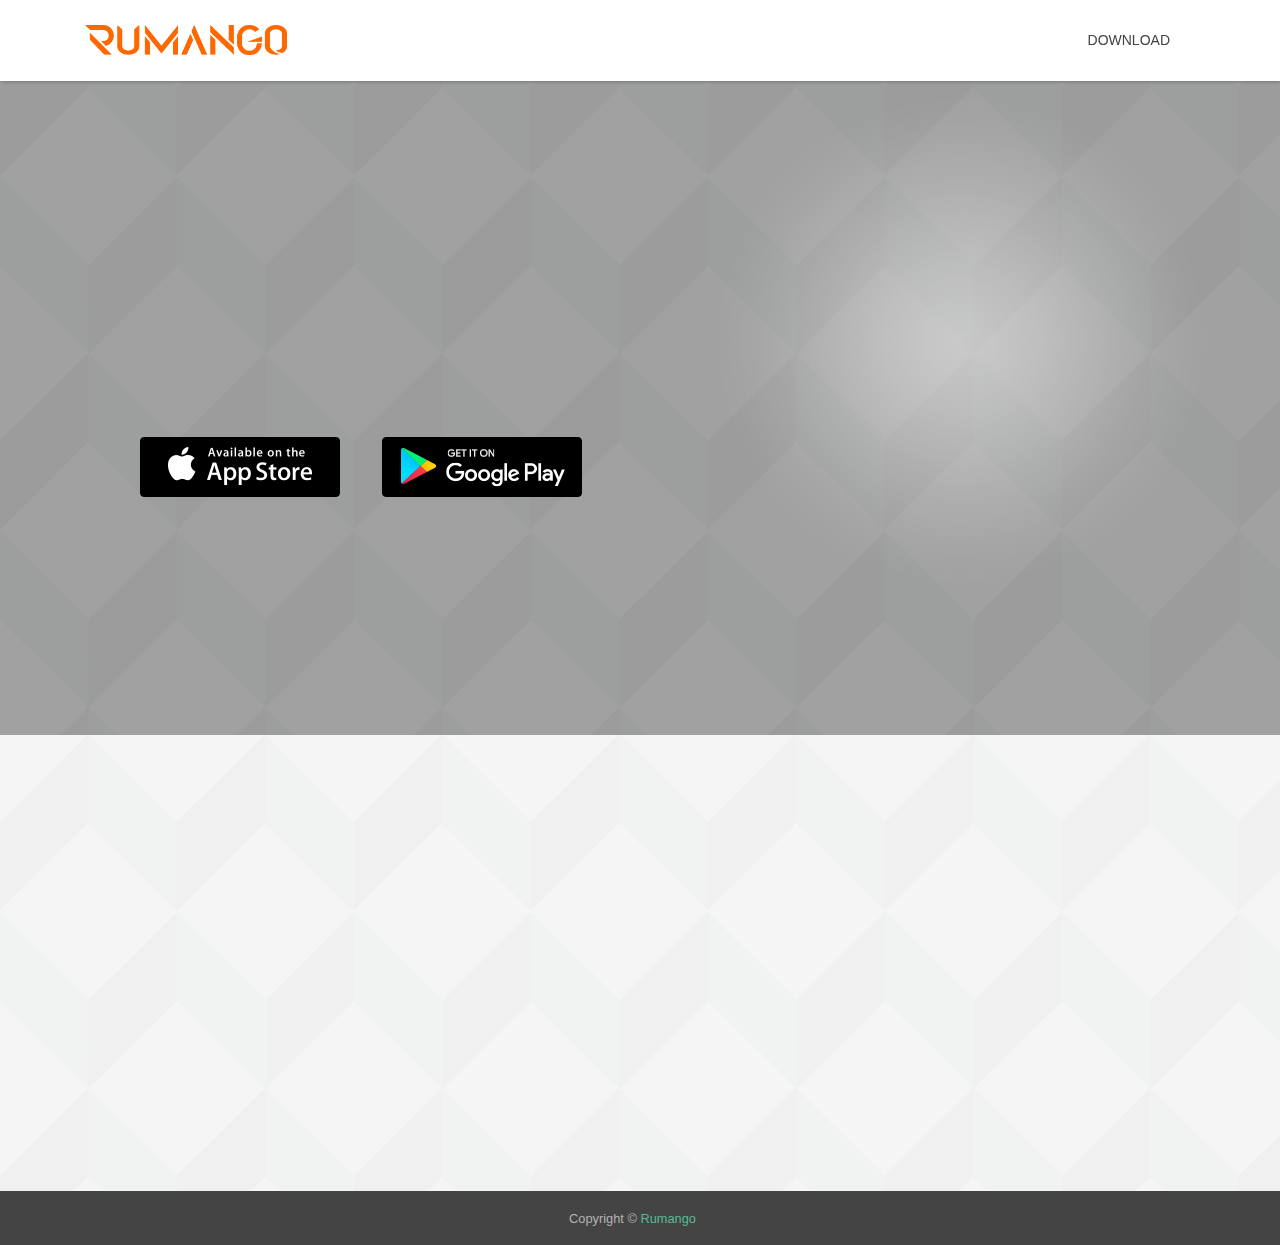
==== index.html @ fb52b21f "qr changes" ====
<!DOCTYPE html>
<html lang="en">
<head>
    <title>Rumango Mobile</title>
    <!-- Meta -->
    <meta charset="utf-8">
    <meta http-equiv="X-UA-Compatible" content="IE=edge">
    <meta name="viewport" content="width=device-width, initial-scale=1.0">
    <meta name="description" content="">
    <meta name="author" content="">    
    <link rel="shortcut icon" href="favicon.ico">  
  
    <!-- FontAwesome JS -->
    <script defer src="assets/fontawesome/js/all.js"></script>
    <!-- Global CSS -->
    <link rel="stylesheet" href="assets/plugins/bootstrap/css/bootstrap.min.css">
    <!-- Plugins CSS -->    
    <link rel="stylesheet" href="assets/plugins/flexslider/flexslider.css">
    <link rel="stylesheet" href="assets/plugins/animate-css/animate.min.css">
    <!-- Theme CSS -->  
    <link id="theme-style" rel="stylesheet" href="assets/css/theme-1.css">
    

	
</head> 

<body>
    <!-- ******HEADER****** --> 
    <header id="top" class="header fixed-top">  
        <div class="container">            
            <h1 class="logo float-left">
                <a class="scrollto" href="#promo">
                    <img id="logo-image" class="logo-image" src="assets/images/logo.png" alt="Logo">
                    <!-- <span class="logo-title">Rumango</span> -->
                </a>
            </h1><!--//logo-->              
            <nav id="main-nav" class="main-nav navbar-light navbar-expand-md" role="navigation">
                <button class="navbar-toggler" type="button" data-toggle="collapse" data-target="#navbar-collapse" aria-controls="navbar-collapse" aria-expanded="false" aria-label="Toggle navigation">
                    <span class="navbar-toggler-icon"></span>
                </button>         
                <div class="navbar-collapse collapse justify-content-end" id="navbar-collapse">
                    <ul class="nav navbar-nav">
                        <li class="active nav-item sr-only"><a class="scrollto" href="#promo">Home</a></li>
                        <li class="nav-item"><a class="nav-link scrollto" href="#how">Download</a></li>
                    </ul><!--//nav-->
                </div><!--//navabr-collapse-->
            </nav><!--//main-nav-->           
        </div>
    </header><!--//header-->
    
    <!-- ******PROMO****** --> 
    <section id="promo" class="promo section offset-header has-pattern">
        <div class="container">
            <div class="row">
                <div class="overview col-lg-8 col-12">
                    <h2 class="title">Rumango helps you to Keep an eye on your data Analytics through your mobile app</h2>
                    <ul class="summary">
                      
                        <li>Demonstrate how the app works</li>
                        <li>Provide answers to common questions</li>
                        <li>Tell the world about the story behind the app</li>
                    </ul>
                    <div class="download-area">
                        <ul class="list-inline">
                            <li class="ios-btn list-inline-item"><a href="itms-services://?action=download-manifest&url=https://sakthideveloper.github.io/ios.plist">Download from the App Store</a></li>
                            <li class="android-btn list-inline-item"><a href="/assets/apps/android/imis.apk">Get it from Google Play</a></li>
                            <!-- type="application/vnd.android.package-archive" download -->
                        </ul>
                        
                    </div>
                </div><!--//overview-->
                
                <!--// iPhone starts -->
                <div class="phone iphone iphone-x col-lg-4 col-12 ">
                    <div class="iphone-holder phone-holder">
                        <div class="iphone-holder-inner">
                            <div class="slider flexslider">
                                <ul class="slides">
                                    <li>
                                        <img src="assets/images/iphone/iphone-x-slide-1.png"  alt="" />
                                    </li>
                                    <li>
                                        <img src="assets/images/iphone/iphone-x-slide-2.png"  alt="" />
                                    </li>
                                    <li>
                                        <img src="assets/images/iphone/iphone-x-slide-3.png"  alt="" />
                                    </li>
                                </ul><!--//slides-->
                            </div><!--//flexslider-->   
                        </div><!--//iphone-holder-inner-->                    
                    </div><!--//iphone-holder-->                   
                </div><!--//iphone-->  
                <!--// iPhone ends -->                                           
            </div><!--//row-->
        </div><!--//container-->
    </section><!--//promo-->

    
    <!-- ******HOW****** --> 
    <section id="how" class="how section has-pattern">
        <div class="container">
            <div class="row">
                <div class="content col-md-12 col-12 order-md-12 text-center">
                   <div class="qr-codes  d-lg-block">
                        <div class="note">
                            <p>Scan the QR codes</p>
                            <span class="left-arrow"></span>
                            <span class="right-arrow"></span>
                        </div><!--//note-->
                        <div class="row">
                            <div class="item col-md-6 col-sm-6">
                                <img src="assets/images/qrcodes/qr-ios.png" alt="imis-ios" />
                                <p>Download for iOS coming soon</p>
                            </div><!--//item-->
                            <div class="item col-md-6 col-sm-6">
                                <img src="assets/images/qrcodes/qr-android.png" alt="imis-android" />
                                <p>Download for Andriod</p>
                            </div><!--//item-->
                        </div>                    
                    </div><!--//qr-codes-->
                </div><!--//content-->
               
            </div><!--//row-->
        </div><!--//container-->
    </section><!--//how-->
    

    <!-- ******FOOTER****** --> 
    <footer class="footer">
        <div class="container text-center">
            <small class="copyright"> Copyright &copy; <a href="http://www.rumango.com/" target="_blank">Rumango</a></small>
        </div>
    </footer><!--//footer-->

  
     
    <!-- Javascript -->          
    <script type="text/javascript" src="assets/plugins/jquery-3.4.1.min.js"></script>
    <script type="text/javascript" src="assets/plugins/popper.min.js"></script> 
    <script type="text/javascript" src="assets/plugins/bootstrap/js/bootstrap.min.js"></script>  
    <script type="text/javascript" src="assets/plugins/isMobile/isMobile.min.js"></script>      
    <script type="text/javascript" src="assets/plugins/jquery.easing.1.3.js"></script>          
    <script type="text/javascript" src="assets/plugins/jquery-inview/jquery.inview.min.js"></script>
    <script type="text/javascript" src="assets/plugins/jquery-scrollTo/jquery.scrollTo.min.js"></script>
    <script type="text/javascript" src="assets/plugins/flexslider/jquery.flexslider-min.js"></script>
    <script type="text/javascript" src="assets/plugins/jquery-match-height/jquery.matchHeight-min.js"></script>
    <script type="text/javascript" src="assets/js/main.js"></script>
    <!--[if !IE]>--> 
    <script type="text/javascript" src="assets/js/animations.js"></script> 
    <!--<![endif]-->         
   
</body>
</html>
---- assets/css/theme-1.css ----
body {
    font-family: 'Lato', arial, sans-serif;
    color: #444
}

a {
    color: #56bc94;
    -webkit-transition: all 0.4s ease-in-out;
    -moz-transition: all 0.4s ease-in-out;
    -ms-transition: all 0.4s ease-in-out;
    -o-transition: all 0.4s ease-in-out
}

a:hover {
    text-decoration: none;
    color: #3fa07a
}

a:focus {
    text-decoration: none;
    color: #3fa07a
}

.btn {
    -webkit-transition: all 0.4s ease-in-out;
    -moz-transition: all 0.4s ease-in-out;
    -ms-transition: all 0.4s ease-in-out;
    -o-transition: all 0.4s ease-in-out
}

.btn .svg-inline--fa {
    color: #fff;
    margin-right: 5px
}

.btn-theme {
    background: #56bc94;
    border: 1px solid #56bc94;
    color: #fff
}

.btn-theme:hover {
    background: #3fa07a;
    border: 1px solid #3fa07a;
    color: #fff
}

.btn-theme:active,
.btn-theme:focus {
    color: #fff
}

.form-control {
    -webkit-box-shadow: none;
    -moz-box-shadow: none;
    box-shadow: none
}

.form-control:focus {
    border-color: #56bc94;
    -webkit-box-shadow: none;
    -moz-box-shadow: none;
    box-shadow: none
}

blockquote {
    font-size: 14px
}

.text-highlight {
    color: #225742
}

.note {
    font-family: 'Covered By Your Grace', cursive;
    font-size: 22px
}

.row-end {
    margin-right: 0;
    padding-right: 0
}

.social-icons {
    list-style: none;
    padding: 10px 0;
    margin-bottom: 0
}

.social-icons li {
    float: left
}

.social-icons li.row-end {
    margin-right: 0
}

.social-icons a {
    display: inline-block;
    background: #3fa07a;
    width: 48px;
    height: 48px;
    text-align: center;
    padding-top: 7px;
    -webkit-border-radius: 50%;
    -moz-border-radius: 50%;
    -ms-border-radius: 50%;
    -o-border-radius: 50%;
    border-radius: 50%;
    -moz-background-clip: padding;
    -webkit-background-clip: padding-box;
    background-clip: padding-box;
    margin-right: 8px;
    float: left;
    font-size: 22px
}

.social-icons a:hover {
    background: #317b5e
}

.social-icons a .svg-inline--fa {
    color: #fff
}

.social-icons a .svg-inline--fa:before {
    font-size: 26px;
    text-align: center;
    padding: 0
}

input[type="text"],
input[type="email"],
input[type="password"],
input[type="submit"],
input[type="button"],
textarea,
select {
    appearance: none;
    -webkit-appearance: none
}

::-webkit-input-placeholder {
    color: #999;
    text-transform: uppercase
}

:-moz-placeholder {
    color: #999;
    text-transform: uppercase
}

::-moz-placeholder {
    color: #999;
    text-transform: uppercase
}

:-ms-input-placeholder {
    color: #999;
    text-transform: uppercase
}

.offset-header {
    padding-top: 90px
}

.has-pattern {
    background-image: url("../images/patterns/pattern-1.png");
    background-repeat: repeat;
    background-position: left top
}

.delayp1 {
    animation-delay: .1s;
    -moz-animation-delay: .1s;
    -webkit-animation-delay: .1s;
    -o-animation-delay: .1s;
    transition-delay: .1s;
    -webkit-transition-delay: .1s;
    -moz-transition-delay: .1s;
    -o-transition-delay: .1s
}

.delayp2 {
    animation-delay: .2s;
    -moz-animation-delay: .2s;
    -webkit-animation-delay: .2s;
    -o-animation-delay: .2s;
    transition-delay: .2s;
    -webkit-transition-delay: .2s;
    -moz-transition-delay: .2s;
    -o-transition-delay: .2s
}

.delayp3 {
    animation-delay: .3s;
    -moz-animation-delay: .3s;
    -webkit-animation-delay: .3s;
    -o-animation-delay: .3s;
    transition-delay: .3s;
    -webkit-transition-delay: .3s;
    -moz-transition-delay: .3s;
    -o-transition-delay: .3s
}

.delayp4 {
    animation-delay: .4s;
    -moz-animation-delay: .4s;
    -webkit-animation-delay: .4s;
    -o-animation-delay: .4s;
    transition-delay: .4s;
    -webkit-transition-delay: .4s;
    -moz-transition-delay: .4s;
    -o-transition-delay: .4s
}

.delayp5 {
    animation-delay: .5s;
    -moz-animation-delay: .5s;
    -webkit-animation-delay: .5s;
    -o-animation-delay: .5s;
    transition-delay: .5s;
    -webkit-transition-delay: .5s;
    -moz-transition-delay: .5s;
    -o-transition-delay: .5s
}

.delayp6 {
    animation-delay: .6s;
    -moz-animation-delay: .6s;
    -webkit-animation-delay: .6s;
    -o-animation-delay: .6s;
    transition-delay: .6s;
    -webkit-transition-delay: .6s;
    -moz-transition-delay: .6s;
    -o-transition-delay: .6s
}

.delayp7 {
    animation-delay: .7s;
    -moz-animation-delay: .7s;
    -webkit-animation-delay: .7s;
    -o-animation-delay: .7s;
    transition-delay: .7s;
    -webkit-transition-delay: .7s;
    -moz-transition-delay: .7s;
    -o-transition-delay: .7s
}

.delayp8 {
    animation-delay: .8s;
    -moz-animation-delay: .8s;
    -webkit-animation-delay: .8s;
    -o-animation-delay: .8s;
    transition-delay: .8s;
    -webkit-transition-delay: .8s;
    -moz-transition-delay: .8s;
    -o-transition-delay: .8s
}

.delayp9 {
    animation-delay: .9s;
    -moz-animation-delay: .9s;
    -webkit-animation-delay: .9s;
    -o-animation-delay: .9s;
    transition-delay: .9s;
    -webkit-transition-delay: .9s;
    -moz-transition-delay: .9s;
    -o-transition-delay: .9s
}

.delay1s {
    animation-delay: 1s;
    -moz-animation-delay: 1s;
    -webkit-animation-delay: 1s;
    -o-animation-delay: 1s;
    transition-delay: 1s;
    -webkit-transition-delay: 1s;
    -moz-transition-delay: 1s;
    -o-transition-delay: 1s
}

.delay2s {
    animation-delay: 2s;
    -moz-animation-delay: 2s;
    -webkit-animation-delay: 2s;
    -o-animation-delay: 2s;
    transition-delay: 2s;
    -webkit-transition-delay: 2s;
    -moz-transition-delay: 2s;
    -o-transition-delay: 2s
}

.header {
    padding: 15px 0;
    background: #fff;
    z-index: 999;
    -webkit-box-shadow: 0 0 4px rgba(0, 0, 0, 0.4);
    -moz-box-shadow: 0 0 4px rgba(0, 0, 0, 0.4);
    box-shadow: 0 0 4px rgba(0, 0, 0, 0.4)
}

.header .container {
    position: relative
}

.header h1.logo {
    margin-top: 0;
    margin-bottom: 0;
    text-transform: uppercase;
    font-weight: bold;
    font-size: 28px;
    max-height: 50px
}

.header h1.logo a {
    color: #444;
    -webkit-transition: none;
    -moz-transition: none;
    -ms-transition: none;
    -o-transition: none
}

.header h1.logo a img {
    margin-right: 5px;
    max-height: 30px;
    margin-top: 10px;
}

.header h1.logo .logo-title {
    vertical-align: middle
}

.header .main-nav .navbar-toggler {
    position: absolute;
    right: 15px;
    top: 4px
}

.header .main-nav .nav .nav-item {
    font-weight: normal;
    text-transform: uppercase;
    margin-right: 5px
}

.header .main-nav .nav .nav-item a {
    color: #444;
    -webkit-transition: none;
    -moz-transition: none;
    -ms-transition: none;
    -o-transition: none;
    font-size: 14px;
    padding: 15px 10px
}

.header .main-nav .nav .nav-item a:hover {
    color: #56bc94;
    background: none
}

.header .main-nav .nav .nav-item a:focus {
    outline: none;
    background: none
}

.header .main-nav .nav .nav-item a:active {
    outline: none;
    background: none
}

.header .main-nav .nav .nav-item a.active {
    color: #56bc94;
    background: none
}

.header .main-nav .nav .nav-item.active {
    color: #56bc94
}

.header .main-nav .nav .nav-item.last {
    margin-right: 0
}

.footer {
    background: #444;
    color: #fff;
    padding: 15px 0
}

.footer .copyright {
    color: #b3b3b3;
    margin-right: 15px
}

.footer .links {
    margin-bottom: 0;
    font-size: 0.85rem
}

.footer .links a {
    color: gray
}

.footer .links a:hover {
    color: #56bc94
}

.flexslider {
    -webkit-border-radius: 0;
    -moz-border-radius: 0;
    -ms-border-radius: 0;
    -o-border-radius: 0;
    border-radius: 0;
    -moz-background-clip: padding;
    -webkit-background-clip: padding-box;
    background-clip: padding-box;
    -webkit-box-shadow: 0 0 0;
    -moz-box-shadow: 0 0 0;
    box-shadow: 0 0 0;
    border: 0
}

.flexslider .flex-control-nav {
    bottom: -35px
}

.flexslider .flex-control-paging li a {
    background: #a1a1a1
}

.flexslider .flex-control-paging li a:hover {
    background: #56bc94
}

.flexslider .flex-control-paging li a.flex-active {
    background: #56bc94
}

.flexslider .slides li {
    position: relative
}

.promo {
    background-color: #9E9E9E;
    color: #fff
}

.promo .container {
    padding-bottom: 15px
}

.promo .overview {
    margin-top: 60px;
    padding-left: 30px;
    padding-right: 30px
}

.promo .overview h2 {
    font-size: 30px;
    margin-bottom: 35px;
    text-shadow: 0 1px 1px rgba(0, 0, 0, 0.3)
}

.promo .overview .summary {
    margin-bottom: 60px;
    margin-left: 70px
}

.promo .overview .summary li {
    margin-bottom: 15px;
    list-style: none;
    font-size: 20px;
    font-weight: 300;
    padding-left: 30px;
    background: url("../images/bullet.svg") no-repeat left center
}

.promo .overview .download-area {
    display: inline-block
}

.promo .overview .download-area ul {
    margin-left: 40px
}

.promo .overview .download-area li {
    padding: 0;
    margin-bottom: 15px
}

.promo .overview .download-area li a {
    background-color: #000000;
    background-repeat: no-repeat;
    background-position: left top;
    -webkit-border-radius: 4px;
    -moz-border-radius: 4px;
    -ms-border-radius: 4px;
    -o-border-radius: 4px;
    border-radius: 4px;
    -moz-background-clip: padding;
    -webkit-background-clip: padding-box;
    background-clip: padding-box;
    display: block;
    width: 200px;
    height: 60px;
    text-indent: -9999px;
    margin-right: 30px
}

.promo .overview .download-area li a:hover {
    background-color: #225742
}

.promo .overview .download-area li.ios-btn a {
    background-image: url("../images/buttons/btn-app-store.png")
}

.promo .overview .download-area li.android-btn a {
    background-image: url("../images/buttons/btn-google-play.png")
}

.promo .overview .note {
    position: relative;
    color: #317b5e
}

.promo .overview .note p {
    padding-top: 15px
}

.promo .overview .note .left-arrow {
    position: absolute;
    left: 60px;
    bottom: 15px;
    display: inline-block;
    background: url("../images/arrows/up-arrow-left.png") no-repeat left top;
    -webkit-background-size: contain;
    -moz-background-size: contain;
    -o-background-size: contain;
    background-size: contain;
    width: 63px;
    height: 69px;
    -webkit-opacity: .5;
    -moz-opacity: .5;
    opacity: .5
}

.promo .overview .note .right-arrow {
    position: absolute;
    right: 60px;
    bottom: 15px;
    display: inline-block;
    background: url("../images/arrows/up-arrow-right.png") no-repeat right top;
    -webkit-background-size: contain;
    -moz-background-size: contain;
    -o-background-size: contain;
    background-size: contain;
    width: 63px;
    height: 58px;
    -webkit-opacity: .5;
    -moz-opacity: .5;
    opacity: .5
}

.promo .iphone {
    position: relative
}

.promo .iphone .iphone-holder {
    position: relative;
    width: 320px;
    height: 600px;
    background-repeat: no-repeat;
    background-position: center top
}

.promo .iphone.iphone-x {
    margin-bottom: 30px
}

.promo .iphone.iphone-x .iphone-holder {
    background-image: url("../images/iphone/iphone-x.png")
}

.promo .iphone.iphone-x .iphone-holder .iphone-holder-inner {
    width: 233px;
    height: 502px;
    left: 45px;
    top: 43px
}

.promo .iphone.iphone-x .flexslider {
    background: transparent
}

.promo .iphone.iphone-x .flexslider .flex-control-nav {
    bottom: -60px;
    z-index: 10
}

.promo .iphone.iphone-x .flex-control-paging li a {
    background: rgba(0, 0, 0, 0.3);
    -webkit-box-shadow: none;
    -moz-box-shadow: none;
    box-shadow: none
}

.promo .iphone.iphone-x .flex-control-paging li a:hover {
    background: rgba(0, 0, 0, 0.2)
}

.promo .iphone.iphone-x .flex-control-paging li a.flex-active {
    background: rgba(0, 0, 0, 0.6)
}

.promo .iphone.iphone-black .iphone-holder {
    background-image: url("../images/iphone/iphone-black.png")
}

.promo .iphone.iphone-white .iphone-holder {
    background-image: url("../images/iphone/iphone-white.png")
}

.promo .iphone .iphone-holder-inner {
    position: absolute;
    width: 222px;
    height: 394px;
    left: 51px;
    top: 103px
}

.promo .iphone .flexslider .flex-control-nav {
    bottom: -50px
}

.promo .iphone:before {
    content: "";
    display: block;
    width: 500px;
    height: 500px;
    background: url("../images/glow.png") no-repeat center top;
    right: 0;
    top: 0;
    position: absolute
}

.promo .android {
    position: relative
}

.promo .android .android-holder {
    position: relative;
    width: 320px;
    height: 600px;
    background-image: url("../images/android/android-black.png");
    background-repeat: no-repeat;
    background-position: center top
}

.promo .android .android-holder-inner {
    position: absolute;
    width: 254px;
    height: 450px;
    left: 35px;
    top: 72px
}

.promo .android .flexslider .flex-control-nav {
    bottom: -50px
}

.promo .android:before {
    content: "";
    display: block;
    width: 500px;
    height: 500px;
    background: url("../images/glow.png") no-repeat center top;
    right: 0;
    top: 0;
    position: absolute
}

.promo .ipad {
    position: relative
}

.promo .ipad .ipad-holder {
    position: relative;
    width: 420px;
    height: 600px;
    background-repeat: no-repeat;
    background-position: center top
}

.promo .ipad.ipad-black .ipad-holder {
    background-image: url("../images/ipad/ipad-black.png")
}

.promo .ipad.ipad-white .ipad-holder {
    background-image: url("../images/ipad/ipad-white.png")
}

.promo .ipad .ipad-holder-inner {
    position: absolute;
    width: 320px;
    height: 428px;
    left: 51px;
    top: 83px
}

.promo .ipad .flexslider .flex-control-nav {
    bottom: -45px
}

.promo .ipad:before {
    content: "";
    display: block;
    width: 500px;
    height: 500px;
    background: url("../images/glow.png") no-repeat left top;
    right: 0;
    top: 0;
    position: absolute
}

.promo-landscape {
    padding-bottom: 60px
}

.promo-landscape .flex-control-paging li a {
    background: rgba(255, 255, 255, 0.5);
    -webkit-box-shadow: none;
    -moz-box-shadow: none;
    box-shadow: none
}

.promo-landscape .flex-control-paging li a.flex-active {
    background: rgba(0, 0, 0, 0.3)
}

.promo-landscape .overview h2 {
    margin-bottom: 0
}

.promo-landscape .overview .summary {
    max-width: 600px;
    margin: 0 auto;
    margin-bottom: 60px;
    padding-left: 0
}

.promo-landscape .overview .summary li {
    text-align: left;
    background-image: none;
    padding-left: 0
}

.promo-landscape .overview .summary li .svg-inline--fa {
    color: rgba(0, 0, 0, 0.2);
    margin-right: 5px
}

.promo-landscape .overview .download-area {
    max-width: 600px;
    margin: 0 auto;
    text-align: center;
    display: block
}

.promo-landscape .overview .btn-group {
    margin-left: 0
}

.promo-landscape .overview .btn-group li:last-child a {
    margin-right: 0
}

.promo-landscape .phone {
    padding-top: 45px
}

.promo-landscape .iphone {
    position: relative;
    margin-bottom: 60px
}

.promo-landscape .iphone .iphone-holder {
    position: relative;
    width: 570px;
    height: 275px;
    background-repeat: no-repeat;
    background-position: center top
}

.promo-landscape .iphone.iphone-black .iphone-holder {
    background-image: url("../images/iphone/iphone-black-landscape.png")
}

.promo-landscape .iphone.iphone-white .iphone-holder {
    background-image: url("../images/iphone/iphone-white.png")
}

.promo-landscape .iphone .iphone-holder-inner {
    position: absolute;
    width: 394px;
    height: 222px;
    top: 23px;
    left: 90px
}

.promo-landscape .iphone .flexslider .flex-control-nav {
    bottom: -60px
}

.promo-landscape .iphone:before {
    content: "";
    display: block;
    width: 100%;
    height: 500px;
    background: url("../images/glow.png") no-repeat center top;
    top: -60px;
    left: 0;
    position: absolute
}

.promo-landscape .android {
    position: relative;
    margin-bottom: 60px
}

.promo-landscape .android .android-holder {
    position: relative;
    width: 570px;
    height: 290px;
    background-image: url("../images/android/android-black-landscape.png");
    background-repeat: no-repeat;
    background-position: center top
}

.promo-landscape .android .android-holder-inner {
    position: absolute;
    width: 451px;
    height: 254px;
    left: 66px;
    top: 15px
}

.promo-landscape .android .flexslider .flex-control-nav {
    bottom: -60px
}

.promo-landscape .android:before {
    content: "";
    display: block;
    width: 100%;
    height: 500px;
    background: url("../images/glow.png") no-repeat center top;
    top: -60px;
    left: 0;
    position: absolute
}

.features {
    padding: 80px 0
}

.features .icon {
    position: relative;
    width: 90px;
    height: 90px;
    border: 3px solid #56bc94;
    -webkit-border-radius: 50%;
    -moz-border-radius: 50%;
    -ms-border-radius: 50%;
    -o-border-radius: 50%;
    border-radius: 50%;
    -moz-background-clip: padding;
    -webkit-background-clip: padding-box;
    background-clip: padding-box;
    display: table;
    margin: 0 auto;
    -webkit-transition: -webkit-transform ease-out 0.2s, background 0.3s;
    -moz-transition: -moz-transform ease-out 0.2s, background 0.3s;
    transition: transform ease-out 0.2s, background 0.3s
}

.features .icon .icon-inner {
    display: table-cell;
    text-align: center;
    vertical-align: middle
}

.features .icon:hover {
    background: #56bc94;
    color: #fff
}

.features .icon:hover .svg-inline--fa {
    color: #fff;
    -webkit-transform: scale(.93);
    -moz-transform: scale(.93);
    -ms-transform: scale(.93);
    -o-transform: scale(.93)
}

.features .icon:hover .pe-icon {
    color: #fff;
    -webkit-transform: scale(.93);
    -moz-transform: scale(.93);
    -ms-transform: scale(.93);
    -o-transform: scale(.93)
}

.features .icon .svg-inline--fa {
    color: #56bc94;
    font-size: 46px;
    margin-top: 18px
}

.features .icon .pe-icon {
    color: #56bc94;
    font-size: 48px;
    display: table-cell;
    text-align: center;
    vertical-align: middle
}

.features .content {
    padding: 30px
}

.features .content .title {
    color: #56bc94;
    font-size: 18px;
    margin-top: 0
}

.features .content p {
    font-weight: 300
}

.features .feature-row-last {
    margin-top: 30px
}

.features .btn-link {
    color: #56bc94
}

.features .btn-link:hover {
    color: #3fa07a
}

.how {
    background-color: #f5f5f5;
    padding: 80px 0
}

.how .content {
    padding: 0 30px
}

.how .content .title {
    margin-top: 0;
    margin-bottom: 30px
}

.how .content .intro {
    margin-bottom: 30px;
    font-size: 16px;
    font-weight: 300;
    color: #777
}

.how .content .note {
    position: relative;
    padding-bottom: 42px;
    color: #999
}

.how .content .note .left-arrow {
    position: absolute;
    left: 60px;
    top: 20px;
    display: inline-block;
    background: url("../images/arrows/down-arrow-left.png") no-repeat left top;
    width: 30px;
    height: 42px
}

.how .content .note .right-arrow {
    position: absolute;
    right: 60px;
    top: 20px;
    display: inline-block;
    background: url("../images/arrows/down-arrow-right.png") no-repeat right top;
    width: 30px;
    height: 42px
}

.how .content .qr-codes .item img {
    margin-bottom: 15px;
    max-width: 150px
}

.how .content .qr-codes .item p {
    color: #777
}

.how .video-container {
    margin-top: 50px
}

.faq {
    padding: 80px 0
}

.faq .title {
    margin-bottom: 60px
}

.faq .item {
    padding: 30px;
    background: #f5f5f5;
    margin-bottom: 30px;
    -webkit-border-radius: 4px;
    -moz-border-radius: 4px;
    -ms-border-radius: 4px;
    -o-border-radius: 4px;
    border-radius: 4px;
    -moz-background-clip: padding;
    -webkit-background-clip: padding-box;
    background-clip: padding-box;
    border-bottom: 3px solid #c4e7d9
}

.faq .item .question {
    margin-top: 0;
    font-size: 18px;
    margin-bottom: 15px
}

.faq .item .question .svg-inline--fa {
    margin-right: 10px;
    color: #7bcaab
}

.faq .item .answer {
    color: #777;
    font-weight: 300
}

.faq .more {
    margin-top: 30px
}

.faq .more .title {
    margin-bottom: 15px;
    color: #999;
    font-size: 18px
}

.faq .more .btn {
    font-size: 18px;
    padding-left: 30px
}

.faq .more .btn .svg-inline--fa {
    margin-left: 5px
}

.story {
    background-color: #56bc94;
    color: #fff;
    padding: 80px 0
}

.story .content .title {
    margin-bottom: 30px;
    margin-top: 0
}

.story .content p {
    font-size: 16px;
    font-weight: 300;
    margin-bottom: 15px
}

.story .team {
    font-size: 16px
}

.story .team .member img {
    margin-bottom: 15px
}

.story .team .member .name {
    color: #225742;
    margin-bottom: 0px
}

.story .team .member .title {
    color: #c4e7d9;
    font-weight: 300
}

.story .team .connect {
    color: #fff;
    font-size: 26px
}

.story .team .connect a {
    color: #317b5e
}

.story .team .connect a:hover {
    color: #1b4434
}

.testimonials {
    padding: 80px 0
}

.testimonials .title {
    margin-bottom: 60px
}

.testimonials .item {
    margin-bottom: 30px
}

.testimonials .item .quote-box {
    background: #f5f5f5;
    padding: 30px;
    -webkit-border-radius: 4px;
    -moz-border-radius: 4px;
    -ms-border-radius: 4px;
    -o-border-radius: 4px;
    border-radius: 4px;
    -moz-background-clip: padding;
    -webkit-background-clip: padding-box;
    background-clip: padding-box;
    border-top: 3px solid #c4e7d9;
    position: relative;
    margin-bottom: 23px
}

.testimonials .item .quote-box .svg-inline--fa {
    color: #56bc94;
    font-size: 18px;
    position: absolute;
    left: 30px;
    top: 20px
}

.testimonials .item .quote-box:after {
    content: "";
    display: block;
    width: 0;
    height: 0;
    border-left: 10px solid transparent;
    border-right: 10px solid transparent;
    border-top: 10px solid #f5f5f5;
    position: absolute;
    bottom: -10px;
    left: 55px
}

.testimonials .item .quote {
    border: none;
    padding: 0;
    padding-left: 20px;
    font-size: 16px;
    font-weight: 300;
    margin-bottom: 0
}

.testimonials .item .people {
    margin-left: 20px
}

.testimonials .item .people .user-pic {
    max-width: 60px;
    max-height: 60px
}

.testimonials .item .people .user-pic,
.testimonials .item .people .user-pic *,
.testimonials .item .people .user-pic *:before,
.testimonials .item .people .user-pic *:after {
    -webkit-box-sizing: content-box;
    -moz-box-sizing: content-box;
    box-sizing: content-box
}

.testimonials .item .people .name {
    display: block
}

.testimonials .item .people .title {
    display: block;
    color: #999
}

.testimonials .press .note {
    color: #56bc94;
    margin-bottom: 30px
}

.testimonials .press li {
    margin-right: 45px;
    margin-bottom: 30px
}

.testimonials .press li.last {
    margin-right: 0
}

.testimonials .press li a img {
    -webkit-opacity: .6;
    -moz-opacity: .6;
    opacity: .6;
    -webkit-transition: all 0.4s ease-in-out;
    -moz-transition: all 0.4s ease-in-out;
    -ms-transition: all 0.4s ease-in-out;
    -o-transition: all 0.4s ease-in-out
}

.testimonials .press li a:hover img {
    -webkit-opacity: 1;
    -moz-opacity: 1;
    opacity: 1
}

.pricing {
    background-color: #f5f5f5;
    padding: 80px 0
}

.pricing .title {
    margin-bottom: 60px;
    margin-top: 0
}

.pricing .item {
    padding: 30px 15px
}

.pricing .item.best-buy {
    top: -15px
}

.pricing .item.best-buy .heading {
    padding-top: 45px
}

.pricing .item.best-buy .content {
    padding-bottom: 45px
}

.pricing .item .item-inner {
    background: #fff;
    -webkit-border-radius: 4px;
    -moz-border-radius: 4px;
    -ms-border-radius: 4px;
    -o-border-radius: 4px;
    border-radius: 4px;
    -moz-background-clip: padding;
    -webkit-background-clip: padding-box;
    background-clip: padding-box;
    position: relative
}

.pricing .item .heading {
    margin-top: 0;
    padding: 30px 15px;
    background: #c4e7d9;
    position: relative;
    -webkit-border-top-right-radius: 4px;
    -webkit-border-bottom-right-radius: 0;
    -webkit-border-bottom-left-radius: 0;
    -webkit-border-top-left-radius: 4px;
    -moz-border-radius-topright: 4px;
    -moz-border-radius-bottomright: 0;
    -moz-border-radius-bottomleft: 0;
    -moz-border-radius-topleft: 4px;
    border-top-right-radius: 4px;
    border-bottom-right-radius: 0;
    border-bottom-left-radius: 0;
    border-top-left-radius: 4px;
    -moz-background-clip: padding;
    -webkit-background-clip: padding-box;
    background-clip: padding-box
}

.pricing .item .heading .title {
    margin-bottom: 30px;
    color: #225742;
    padding-bottom: 15px;
    font-size: 18px
}

.pricing .item .content {
    padding: 30px 15px;
    padding-top: 80px
}

.pricing .item .price-figure {
    -webkit-border-radius: 50%;
    -moz-border-radius: 50%;
    -ms-border-radius: 50%;
    -o-border-radius: 50%;
    border-radius: 50%;
    -moz-background-clip: padding;
    -webkit-background-clip: padding-box;
    background-clip: padding-box;
    margin: 0 auto;
    width: 120px;
    height: 120px;
    background: #56bc94;
    color: #fff;
    padding-top: 25px;
    border: 5px solid #9fd9c2;
    position: absolute;
    bottom: -50%;
    left: 50%;
    margin-left: -60px
}

.pricing .item .price-figure .number {
    font-size: 28px
}

.pricing .item .price-figure .unit {
    font-weight: 300
}

.pricing .item .price-figure .currency {
    top: -5px;
    position: relative
}

.pricing .item .ribbon {
    position: absolute;
    top: -4px;
    right: -4px;
    width: 110px;
    height: 110px;
    overflow: hidden
}

.pricing .item .ribbon .text {
    font-family: 'Lato', arial, sans-serif;
    position: relative;
    left: -8px;
    top: 18px;
    width: 158px;
    padding: 10px 10px;
    font-size: 14px;
    font-weight: bold;
    text-align: center;
    text-transform: uppercase;
    color: #fff;
    background-color: #3fa07a;
    -webkit-transform: rotate(45deg) translate3d(0, 0, 0);
    -moz-transform: rotate(45deg) translate3d(0, 0, 0);
    -ms-transform: rotate(45deg) translate3d(0, 0, 0);
    -o-transform: rotate(45deg) translate3d(0, 0, 0)
}

.pricing .item .ribbon .text:before,
.pricing .item .ribbon .text:after {
    content: '';
    position: absolute;
    bottom: -5px;
    border-top: 5px solid #225742;
    border-left: 5px solid transparent;
    border-right: 5px solid transparent
}

.pricing .item .ribbon .text:before {
    left: 0
}

.pricing .item .ribbon .text:after {
    right: 0
}

.pricing .item .feature-list {
    margin-bottom: 30px
}

.pricing .item .feature-list li {
    border-bottom: 1px solid #efefef;
    padding: 10px
}

.pricing .item .feature-list li .svg-inline--fa {
    margin-right: 5px;
    color: #56bc94
}

.pricing .item .feature-list li.disabled {
    color: #999
}

.pricing .item .feature-list li.disabled .svg-inline--fa {
    color: #999
}

.contact {
    background-color: #56bc94;
    color: #fff;
    padding: 80px 0
}

.contact .title {
    margin-bottom: 30px;
    margin-top: 0
}

.contact .intro p {
    font-size: 16px;
    font-weight: 300
}

.contact .intro ul {
    margin-bottom: 30px;
    margin-top: 30px
}

.contact .intro li {
    margin-bottom: 10px;
    color: #317b5e;
    font-size: 16px
}

.contact .intro li .svg-inline--fa {
    margin-right: 10px
}

.contact .intro li a {
    color: #317b5e
}

.contact .intro li a:hover {
    color: #225742
}

.contact .contact-form .form-control {
    border-color: #fff;
    height: auto;
    padding: 10px 15px
}

.contact .contact-form .btn-theme {
    background-color: #317b5e;
    margin-top: 15px
}

.contact .social-icons {
    display: inline-block;
    margin: 0 auto;
    margin-top: 60px
}

.section-404 {
    background-color: #56bc94;
    padding-top: 80px;
    padding-bottom: 200px;
    color: #fff
}

.section-404 .title-404 {
    font-size: 120px;
    color: #fff;
    text-shadow: 0 1px 1px rgba(0, 0, 0, 0.3)
}

.section-404 .intro {
    font-size: 20px;
    color: #fff
}

.section-404 .guide {
    font-size: 16px
}

.section-404 .btn-theme {
    background-color: #317b5e;
    margin-top: 30px
}

.modal {
    z-index: 10050
}

.modal .modal-header {
    border-bottom: none;
    padding-bottom: 30px;
    justify-content: center !important
}

.modal .modal-title {
    color: #56bc94;
    font-size: 1.3rem
}

.modal .modal-body {
    padding: 30px;
    padding-top: 0
}

.modal .modal-footer {
    border-top-color: #efefef
}

.modal .figure {
    text-align: center;
    margin-bottom: 30px
}

.modal .figure img {
    margin: 0 auto
}

.modal .figure .caption {
    color: #999;
    font-style: italic;
    padding: 10px
}

.modal .content ul {
    margin-left: 30px
}

.modal .content ul .svg-inline--fa {
    margin-right: 5px;
    color: #56bc94
}

.modal .quote {
    margin: 15px 0;
    border-left: 4px solid #9fd9c2;
    padding-left: 15px
}

.modal .quote p {
    font-size: 0.9rem;
    color: #777;
    line-height: 1.5;
    font-style: italic
}

.modal .quote .svg-inline--fa {
    color: #56bc94;
    margin-right: 10px
}

.modal .quote .people {
    margin-top: 10px;
    font-size: 13px;
    color: #444;
    font-style: normal
}

.modal .quote .people .name {
    color: #56bc94
}

.modal .close {
    position: absolute;
    right: 15px;
    top: 12px;
    z-index: 10;
    -webkit-opacity: .4;
    -moz-opacity: .4;
    opacity: .4
}

.modal .close:hover {
    -webkit-opacity: .6;
    -moz-opacity: .6;
    opacity: .6
}

@media (max-width: 767px) {
    .navbar-toggle {
        margin-right: 0
    }

    .header h1.logo {
        float: none !important
    }

    .header .main-nav {
        padding: 0
    }

    .header .navbar-nav {
        padding-top: 15px
    }

    .header .main-nav .nav .nav-item a {
        display: block
    }

    .promo .overview .download-area li {
        margin-right: 0
    }

    .promo .overview .summary li {
        font-size: 18px
    }

    .promo .overview .note .left-arrow {
        left: 0
    }

    .promo .overview .note .right-arrow {
        right: 0
    }

    .promo .overview .summary {
        margin-left: 0
    }

    .promo .overview {
        text-align: center
    }

    .promo .overview .summary {
        margin-left: 0
    }

    .promo .overview .summary li {
        text-align: left
    }

    .promo .overview .download-area {
        margin: 0 auto
    }

    .promo .phone {
        text-align: center
    }

    .promo .phone .phone-holder {
        margin: 0 auto;
        width: auto
    }

    .promo .ipad {
        text-align: center
    }

    .promo .ipad .ipad-holder {
        margin: 0 auto
    }

    .promo .iphone .iphone-holder {
        width: 260px;
        height: 488px;
        -webkit-background-size: contain;
        -moz-background-size: contain;
        -o-background-size: contain;
        background-size: contain;
        margin-bottom: 30px
    }

    .promo .iphone .iphone-holder-inner {
        width: 181px;
        height: auto;
        left: 41px;
        top: 83px
    }

    .promo .iphone.iphone-x .iphone-holder .iphone-holder-inner {
        width: 189px;
        height: 407px;
        left: 36px;
        top: 35px
    }

    .promo .iphone .flexslider .flex-control-nav {
        bottom: -43px
    }

    .promo .android .android-holder {
        width: 260px;
        height: 488px;
        -webkit-background-size: contain;
        -moz-background-size: contain;
        -o-background-size: contain;
        background-size: contain;
        margin-bottom: 30px
    }

    .promo .android .android-holder-inner {
        width: 207px;
        height: auto;
        left: 28px;
        top: 58px
    }

    .promo .android .flexslider .flex-control-nav {
        bottom: -33px
    }

    .promo .ipad .ipad-holder {
        width: 260px;
        height: 420px;
        -webkit-background-size: contain;
        -moz-background-size: contain;
        -o-background-size: contain;
        background-size: contain
    }

    .promo .ipad .ipad-holder-inner {
        width: 199px;
        height: auto;
        left: 31px;
        top: 50px
    }

    .promo .ipad .flexslider .flex-control-nav {
        bottom: -33px
    }

    .promo .overview .note .left-arrow {
        -webkit-background-size: 30px auto;
        -moz-background-size: 30px auto;
        -o-background-size: 30px auto;
        background-size: 30px auto
    }

    .promo .overview .note .right-arrow {
        -webkit-background-size: 30px auto;
        -moz-background-size: 30px auto;
        -o-background-size: 30px auto;
        background-size: 30px auto
    }

    .promo-landscape .iphone .iphone-holder {
        width: 260px;
        height: 125px;
        -webkit-background-size: contain;
        -moz-background-size: contain;
        -o-background-size: contain;
        background-size: contain
    }

    .promo-landscape .iphone .iphone-holder-inner {
        width: 180px;
        height: 394px;
        left: 41px;
        top: 10px
    }

    .promo-landscape .iphone:before {
        -webkit-background-size: contain;
        -moz-background-size: contain;
        -o-background-size: contain;
        background-size: contain
    }

    .promo-landscape .android .android-holder {
        width: 260px;
        height: 132px;
        -webkit-background-size: contain;
        -moz-background-size: contain;
        -o-background-size: contain;
        background-size: contain
    }

    .promo-landscape .android .android-holder-inner {
        width: 207px;
        height: 117px;
        left: 29px;
        top: 6px
    }

    .promo-landscape .android .flexslider .flex-control-nav {
        bottom: -45px
    }

    .promo-landscape .android:before {
        -webkit-background-size: contain;
        -moz-background-size: contain;
        -o-background-size: contain;
        background-size: contain
    }

    .promo .overview .btn-group li {
        display: block
    }

    .promo-landscape .overview .btn-group li a {
        margin-right: 0
    }

    .promo-landscape .overview .summary {
        margin-left: auto
    }

    .promo-landscape .overview .summary li {
        text-align: center
    }
}

@media (min-width: 768px) {
    .promo .overview {
        text-align: center
    }

    .promo .overview .summary {
        margin-left: 60px
    }

    .promo .overview .summary li {
        text-align: left
    }

    .promo .overview .download-area {
        margin: 0 auto
    }

    .promo .phone {
        text-align: center
    }

    .promo .phone .phone-holder {
        margin: 0 auto
    }

    .promo .ipad {
        text-align: center
    }

    .promo .ipad .ipad-holder {
        margin: 0 auto
    }

    .header .main-nav .nav .nav-item a {
        padding: 15px 10px
    }

    .promo-landscape .overview .summary {
        margin-left: auto
    }

    .promo-landscape .overview .summary li {
        text-align: center
    }
}

@media (min-width: 992px) {
    .promo .overview {
        text-align: left
    }

    .promo .overview .summary {
        margin-left: 0
    }

    .promo .overview .summary li {
        text-align: left
    }

    .promo .phone {
        text-align: left
    }

    .promo .ipad {
        text-align: left
    }

    .header .main-nav .nav .nav-item a {
        padding: 15px 20px
    }

    .modal-lg {
        width: 780px
    }

    .promo-landscape .overview {
        text-align: center
    }

    .promo-landscape .overview .summary {
        margin-left: auto
    }

    .promo-landscape .overview .summary li {
        text-align: center
    }
}

.config-wrapper {
    position: absolute;
    top: 100px;
    right: 0;
    z-index: 20
}

.config-wrapper-inner {
    position: relative
}

.config-trigger {
    display: block;
    position: absolute;
    left: -36px;
    width: 36px;
    height: 36px;
    background: #444;
    color: #fff;
    text-align: center;
    -webkit-border-top-right-radius: 0;
    -webkit-border-bottom-right-radius: 0;
    -webkit-border-bottom-left-radius: 4px;
    -webkit-border-top-left-radius: 4px;
    -moz-border-radius-topright: 0;
    -moz-border-radius-bottomright: 0;
    -moz-border-radius-bottomleft: 4px;
    -moz-border-radius-topleft: 4px;
    border-top-right-radius: 0;
    border-bottom-right-radius: 0;
    border-bottom-left-radius: 4px;
    border-top-left-radius: 4px;
    -moz-background-clip: padding;
    -webkit-background-clip: padding-box;
    background-clip: padding-box
}

.config-trigger:hover {
    background: #000
}

.config-trigger .svg-inline--fa {
    font-size: 22px;
    margin-top: 7px;
    display: block;
    color: #fff
}

.config-panel {
    width: 190px;
    display: none;
    background: #444;
    color: #fff;
    padding: 15px;
    -webkit-border-top-right-radius: 0;
    -webkit-border-bottom-right-radius: 0;
    -webkit-border-bottom-left-radius: 4px;
    -webkit-border-top-left-radius: 0;
    -moz-border-radius-topright: 0;
    -moz-border-radius-bottomright: 0;
    -moz-border-radius-bottomleft: 4px;
    -moz-border-radius-topleft: 0;
    border-top-right-radius: 0;
    border-bottom-right-radius: 0;
    border-bottom-left-radius: 4px;
    border-top-left-radius: 0;
    -moz-background-clip: padding;
    -webkit-background-clip: padding-box;
    background-clip: padding-box
}

.config-panel h5 {
    font-size: 1rem
}

.config-panel h5.device-title {
    margin-bottom: 5px
}

.config-panel #color-options {
    margin-bottom: 15px
}

.config-panel .device-options {
    margin-bottom: 0
}

.config-panel .device-options a {
    color: #56bc94;
    font-size: 0.8rem
}

.config-panel .device-options a:hover {
    color: #7bcaab
}

.config-panel .device-options li.active a {
    color: #8dd2b7
}

.config-panel #color-options li a {
    display: block;
    width: 20px;
    height: 20px;
    border: 2px solid transparent
}

.config-panel #color-options li a:hover {
    -webkit-opacity: .9;
    -moz-opacity: .9;
    opacity: .9;
    border: 2px solid rgba(255, 255, 255, 0.8)
}

.config-panel #color-options li.active a {
    border: 2px solid #fff
}

.config-panel #color-options li.theme-1 a {
    background: #56bc94
}

.config-panel #color-options li.theme-2 a {
    background-color: #28A5A8
}

.config-panel #color-options li.theme-3 a {
    background-color: #7CB75E
}

.config-panel #color-options li.theme-4 a {
    background-color: #286da8
}

.config-panel #color-options li.theme-5 a {
    background-color: #37ba67
}

.config-panel #color-options li.theme-6 a {
    background-color: #f8a842
}

.config-panel #color-options li.theme-7 a {
    background-color: #737F97
}

.config-panel #color-options li.theme-8 a {
    background-color: #DE5A6A
}

.config-panel #color-options li.theme-9 a {
    background-color: #a83f73
}

.config-panel #color-options li.theme-10 a {
    background-color: #7A3FA8
}

.config-panel .close {
    position: absolute;
    right: 5px;
    top: 5px;
    color: #fff;
    font-size: 18px
}

.config-panel .close .svg-inline--fa {
    color: #fff
}
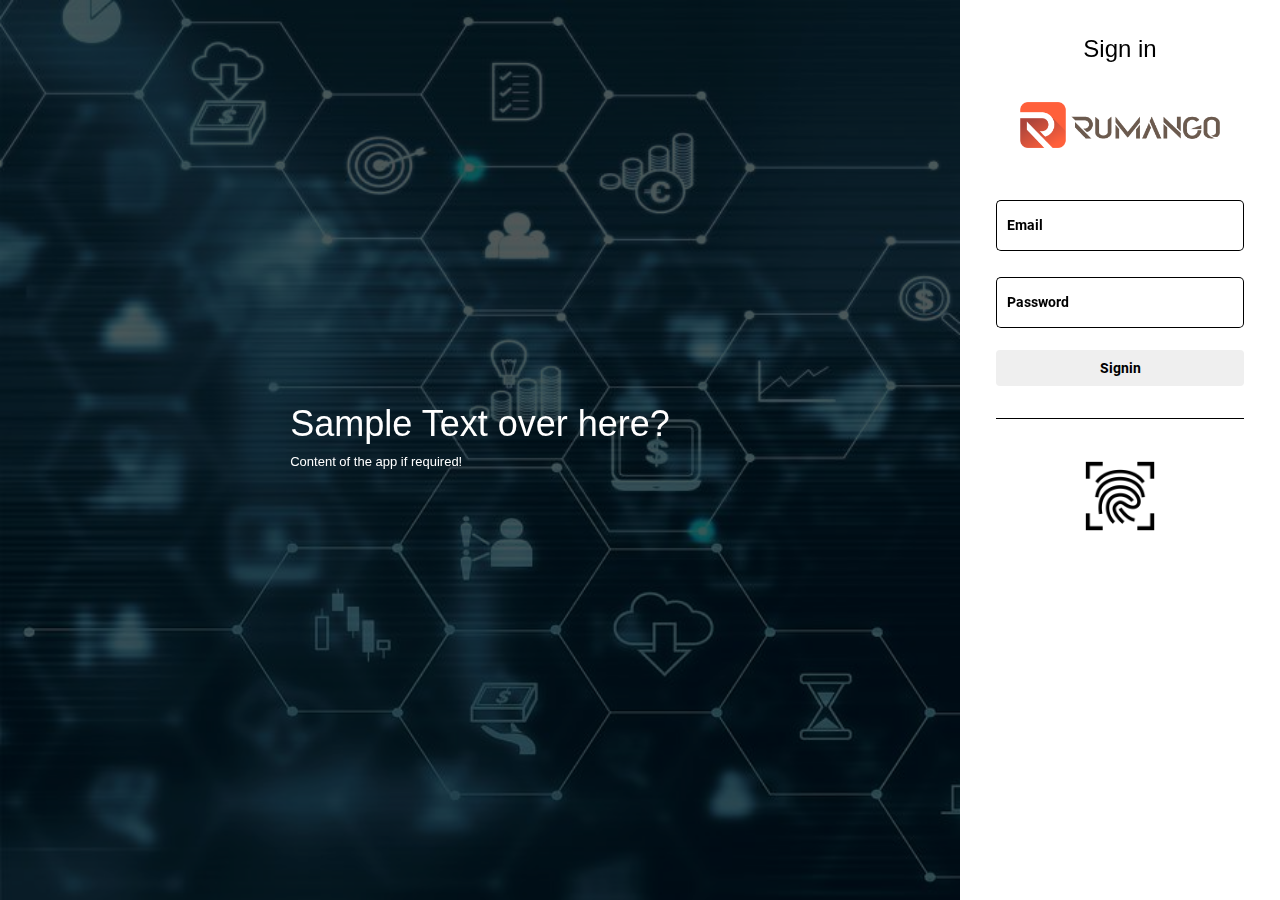
==== commit a9de014a: "new site one" ====
--- a/index.html
+++ b/index.html
@@ -1,155 +1,117 @@
-
 <!DOCTYPE html>
 <html lang="en">
+
 <head>
-    <title>Rumango Mobile</title>
-    <!-- Meta -->
-    <meta charset="utf-8">
-    <meta http-equiv="X-UA-Compatible" content="IE=edge">
-    <meta name="viewport" content="width=device-width, initial-scale=1.0">
-    <meta name="description" content="">
-    <meta name="author" content="">    
-    <link rel="shortcut icon" href="favicon.ico">  
-  
-    <!-- FontAwesome JS -->
-    <script defer src="assets/fontawesome/js/all.js"></script>
-    <!-- Global CSS -->
-    <link rel="stylesheet" href="assets/plugins/bootstrap/css/bootstrap.min.css">
-    <!-- Plugins CSS -->    
-    <link rel="stylesheet" href="assets/plugins/flexslider/flexslider.css">
-    <link rel="stylesheet" href="assets/plugins/animate-css/animate.min.css">
-    <!-- Theme CSS -->  
-    <link id="theme-style" rel="stylesheet" href="assets/css/theme-1.css">
-    
+  <meta name="viewport" content="width=device-width, initial-scale=1"/>
+  <meta charset="utf-8"/>
+  <title>Rumango</title>
+  <meta name="description" content=""/>
+  <base href=""/>
+  <link rel="icon" type="image/x-icon" href="favicon.ico"/>
+  <style type="text/css">@font-face{font-family:'Material Icons';font-style:normal;font-weight:400;src:url(https://fonts.gstatic.com/s/materialicons/v99/flUhRq6tzZclQEJ-Vdg-IuiaDsNa.woff) format('woff');}.material-icons{font-family:'Material Icons';font-weight:normal;font-style:normal;font-size:24px;line-height:1;letter-spacing:normal;text-transform:none;display:inline-block;white-space:nowrap;word-wrap:normal;direction:ltr;font-feature-settings:'liga';}@font-face{font-family:'Material Icons';font-style:normal;font-weight:400;src:url(https://fonts.gstatic.com/s/materialicons/v99/flUhRq6tzZclQEJ-Vdg-IuiaDsNcIhQ8tQ.woff2) format('woff2');}.material-icons{font-family:'Material Icons';font-weight:normal;font-style:normal;font-size:24px;line-height:1;letter-spacing:normal;text-transform:none;display:inline-block;white-space:nowrap;word-wrap:normal;direction:ltr;-webkit-font-feature-settings:'liga';-webkit-font-smoothing:antialiased;}</style>
+  <!-- <link href="https://unpkg.com/angular-calendar@0.26.4/css/angular-calendar.css" rel="stylesheet"> -->
+  <style type="text/css">@font-face{font-family:'Archivo';font-style:italic;font-weight:400;font-stretch:normal;font-display:swap;src:url(https://fonts.gstatic.com/s/archivo/v9/k3k8o8UDI-1M0wlSfdzyIEkpwTM29hr-8mTYIRyOSVz60_PG_HCBsxdv.woff) format('woff');}@font-face{font-family:'Archivo';font-style:normal;font-weight:400;font-stretch:normal;font-display:swap;src:url(https://fonts.gstatic.com/s/archivo/v9/k3k6o8UDI-1M0wlSV9XAw6lQkqWY8Q82sJaRE-NWIDdgffTTNDNp8w.woff) format('woff');}@font-face{font-family:'Archivo';font-style:normal;font-weight:500;font-stretch:normal;font-display:swap;src:url(https://fonts.gstatic.com/s/archivo/v9/k3k6o8UDI-1M0wlSV9XAw6lQkqWY8Q82sJaRE-NWIDdgffTTBjNp8w.woff) format('woff');}@font-face{font-family:'Archivo';font-style:normal;font-weight:600;font-stretch:normal;font-display:swap;src:url(https://fonts.gstatic.com/s/archivo/v9/k3k6o8UDI-1M0wlSV9XAw6lQkqWY8Q82sJaRE-NWIDdgffTT6jRp8w.woff) format('woff');}@font-face{font-family:'Archivo';font-style:normal;font-weight:700;font-stretch:normal;font-display:swap;src:url(https://fonts.gstatic.com/s/archivo/v9/k3k6o8UDI-1M0wlSV9XAw6lQkqWY8Q82sJaRE-NWIDdgffTT0zRp8w.woff) format('woff');}@font-face{font-family:'Archivo';font-style:italic;font-weight:400;font-stretch:100%;font-display:swap;src:url(https://fonts.gstatic.com/s/archivo/v9/k3k8o8UDI-1M0wlSfdzyIEkpwTM29hr-8mTYIRyOSVz60_PG_HCBsydkD0nAUMxRMG4tuw.woff) format('woff');unicode-range:U+0102-0103, U+0110-0111, U+0128-0129, U+0168-0169, U+01A0-01A1, U+01AF-01B0, U+1EA0-1EF9, U+20AB;}@font-face{font-family:'Archivo';font-style:italic;font-weight:400;font-stretch:100%;font-display:swap;src:url(https://fonts.gstatic.com/s/archivo/v9/k3k8o8UDI-1M0wlSfdzyIEkpwTM29hr-8mTYIRyOSVz60_PG_HCBsydlD0nAUMxRMG4tuw.woff) format('woff');unicode-range:U+0100-024F, U+0259, U+1E00-1EFF, U+2020, U+20A0-20AB, U+20AD-20CF, U+2113, U+2C60-2C7F, U+A720-A7FF;}@font-face{font-family:'Archivo';font-style:italic;font-weight:400;font-stretch:100%;font-display:swap;src:url(https://fonts.gstatic.com/s/archivo/v9/k3k8o8UDI-1M0wlSfdzyIEkpwTM29hr-8mTYIRyOSVz60_PG_HCBsydrD0nAUMxRMG4.woff) format('woff');unicode-range:U+0000-00FF, U+0131, U+0152-0153, U+02BB-02BC, U+02C6, U+02DA, U+02DC, U+2000-206F, U+2074, U+20AC, U+2122, U+2191, U+2193, U+2212, U+2215, U+FEFF, U+FFFD;}@font-face{font-family:'Archivo';font-style:normal;font-weight:400;font-stretch:100%;font-display:swap;src:url(https://fonts.gstatic.com/s/archivo/v9/k3kPo8UDI-1M0wlSV9XAw6lQkqWY8Q82sLySOxKsv4RnUPU.woff2) format('woff2');unicode-range:U+0102-0103, U+0110-0111, U+0128-0129, U+0168-0169, U+01A0-01A1, U+01AF-01B0, U+1EA0-1EF9, U+20AB;}@font-face{font-family:'Archivo';font-style:normal;font-weight:400;font-stretch:100%;font-display:swap;src:url(https://fonts.gstatic.com/s/archivo/v9/k3kPo8UDI-1M0wlSV9XAw6lQkqWY8Q82sLyTOxKsv4RnUPU.woff2) format('woff2');unicode-range:U+0100-024F, U+0259, U+1E00-1EFF, U+2020, U+20A0-20AB, U+20AD-20CF, U+2113, U+2C60-2C7F, U+A720-A7FF;}@font-face{font-family:'Archivo';font-style:normal;font-weight:400;font-stretch:100%;font-display:swap;src:url(https://fonts.gstatic.com/s/archivo/v9/k3kPo8UDI-1M0wlSV9XAw6lQkqWY8Q82sLydOxKsv4Rn.woff2) format('woff2');unicode-range:U+0000-00FF, U+0131, U+0152-0153, U+02BB-02BC, U+02C6, U+02DA, U+02DC, U+2000-206F, U+2074, U+20AC, U+2122, U+2191, U+2193, U+2212, U+2215, U+FEFF, U+FFFD;}@font-face{font-family:'Archivo';font-style:normal;font-weight:500;font-stretch:100%;font-display:swap;src:url(https://fonts.gstatic.com/s/archivo/v9/k3kPo8UDI-1M0wlSV9XAw6lQkqWY8Q82sLySOxKsv4RnUPU.woff2) format('woff2');unicode-range:U+0102-0103, U+0110-0111, U+0128-0129, U+0168-0169, U+01A0-01A1, U+01AF-01B0, U+1EA0-1EF9, U+20AB;}@font-face{font-family:'Archivo';font-style:normal;font-weight:500;font-stretch:100%;font-display:swap;src:url(https://fonts.gstatic.com/s/archivo/v9/k3kPo8UDI-1M0wlSV9XAw6lQkqWY8Q82sLyTOxKsv4RnUPU.woff2) format('woff2');unicode-range:U+0100-024F, U+0259, U+1E00-1EFF, U+2020, U+20A0-20AB, U+20AD-20CF, U+2113, U+2C60-2C7F, U+A720-A7FF;}@font-face{font-family:'Archivo';font-style:normal;font-weight:500;font-stretch:100%;font-display:swap;src:url(https://fonts.gstatic.com/s/archivo/v9/k3kPo8UDI-1M0wlSV9XAw6lQkqWY8Q82sLydOxKsv4Rn.woff2) format('woff2');unicode-range:U+0000-00FF, U+0131, U+0152-0153, U+02BB-02BC, U+02C6, U+02DA, U+02DC, U+2000-206F, U+2074, U+20AC, U+2122, U+2191, U+2193, U+2212, U+2215, U+FEFF, U+FFFD;}@font-face{font-family:'Archivo';font-style:normal;font-weight:600;font-stretch:100%;font-display:swap;src:url(https://fonts.gstatic.com/s/archivo/v9/k3kPo8UDI-1M0wlSV9XAw6lQkqWY8Q82sLySOxKsv4RnUPU.woff2) format('woff2');unicode-range:U+0102-0103, U+0110-0111, U+0128-0129, U+0168-0169, U+01A0-01A1, U+01AF-01B0, U+1EA0-1EF9, U+20AB;}@font-face{font-family:'Archivo';font-style:normal;font-weight:600;font-stretch:100%;font-display:swap;src:url(https://fonts.gstatic.com/s/archivo/v9/k3kPo8UDI-1M0wlSV9XAw6lQkqWY8Q82sLyTOxKsv4RnUPU.woff2) format('woff2');unicode-range:U+0100-024F, U+0259, U+1E00-1EFF, U+2020, U+20A0-20AB, U+20AD-20CF, U+2113, U+2C60-2C7F, U+A720-A7FF;}@font-face{font-family:'Archivo';font-style:normal;font-weight:600;font-stretch:100%;font-display:swap;src:url(https://fonts.gstatic.com/s/archivo/v9/k3kPo8UDI-1M0wlSV9XAw6lQkqWY8Q82sLydOxKsv4Rn.woff2) format('woff2');unicode-range:U+0000-00FF, U+0131, U+0152-0153, U+02BB-02BC, U+02C6, U+02DA, U+02DC, U+2000-206F, U+2074, U+20AC, U+2122, U+2191, U+2193, U+2212, U+2215, U+FEFF, U+FFFD;}@font-face{font-family:'Archivo';font-style:normal;font-weight:700;font-stretch:100%;font-display:swap;src:url(https://fonts.gstatic.com/s/archivo/v9/k3kPo8UDI-1M0wlSV9XAw6lQkqWY8Q82sLySOxKsv4RnUPU.woff2) format('woff2');unicode-range:U+0102-0103, U+0110-0111, U+0128-0129, U+0168-0169, U+01A0-01A1, U+01AF-01B0, U+1EA0-1EF9, U+20AB;}@font-face{font-family:'Archivo';font-style:normal;font-weight:700;font-stretch:100%;font-display:swap;src:url(https://fonts.gstatic.com/s/archivo/v9/k3kPo8UDI-1M0wlSV9XAw6lQkqWY8Q82sLyTOxKsv4RnUPU.woff2) format('woff2');unicode-range:U+0100-024F, U+0259, U+1E00-1EFF, U+2020, U+20A0-20AB, U+20AD-20CF, U+2113, U+2C60-2C7F, U+A720-A7FF;}@font-face{font-family:'Archivo';font-style:normal;font-weight:700;font-stretch:100%;font-display:swap;src:url(https://fonts.gstatic.com/s/archivo/v9/k3kPo8UDI-1M0wlSV9XAw6lQkqWY8Q82sLydOxKsv4Rn.woff2) format('woff2');unicode-range:U+0000-00FF, U+0131, U+0152-0153, U+02BB-02BC, U+02C6, U+02DA, U+02DC, U+2000-206F, U+2074, U+20AC, U+2122, U+2191, U+2193, U+2212, U+2215, U+FEFF, U+FFFD;}</style>
+  <!-- <link rel="stylesheet" href="styles.css"> -->
+  <!-- <link rel="stylesheet" href="https://stackpath.bootstrapcdn.com/bootstrap/4.3.1/css/bootstrap.min.css" >
+  <script src="https://code.highcharts.com/highcharts.js"></script>
+  <script src="https://code.highcharts.com/modules/exporting.js"></script>
+  <script src="https://rawgit.com/highcharts/rounded-corners/master/rounded-corners.js"></script> -->
 
-	
-</head> 
+  <style>
+    .dialog-bg-trans {
+      background-color: rgba(0, 0, 0, 0.6);
+    }
 
-<body>
-    <!-- ******HEADER****** --> 
-    <header id="top" class="header fixed-top">  
-        <div class="container">            
-            <h1 class="logo float-left">
-                <a class="scrollto" href="#promo">
-                    <img id="logo-image" class="logo-image" src="assets/images/logo.png" alt="Logo">
-                    <!-- <span class="logo-title">Rumango</span> -->
-                </a>
-            </h1><!--//logo-->              
-            <nav id="main-nav" class="main-nav navbar-light navbar-expand-md" role="navigation">
-                <button class="navbar-toggler" type="button" data-toggle="collapse" data-target="#navbar-collapse" aria-controls="navbar-collapse" aria-expanded="false" aria-label="Toggle navigation">
-                    <span class="navbar-toggler-icon"></span>
-                </button>         
-                <div class="navbar-collapse collapse justify-content-end" id="navbar-collapse">
-                    <ul class="nav navbar-nav">
-                        <li class="active nav-item sr-only"><a class="scrollto" href="#promo">Home</a></li>
-                        <li class="nav-item"><a class="nav-link scrollto" href="#how">Download</a></li>
-                    </ul><!--//nav-->
-                </div><!--//navabr-collapse-->
-            </nav><!--//main-nav-->           
-        </div>
-    </header><!--//header-->
-    
-    <!-- ******PROMO****** --> 
-    <section id="promo" class="promo section offset-header has-pattern">
-        <div class="container">
-            <div class="row">
-                <div class="overview col-lg-8 col-12">
-                    <h2 class="title">Rumango helps you to Keep an eye on your data Analytics through your mobile app</h2>
-                    <ul class="summary">
-                      
-                        <li>Demonstrate how the app works</li>
-                        <li>Provide answers to common questions</li>
-                        <li>Tell the world about the story behind the app</li>
-                    </ul>
-                    <div class="download-area">
-                        <ul class="list-inline">
-                            <li class="ios-btn list-inline-item"><a href="itms-services://?action=download-manifest&url=https://sakthideveloper.github.io/ios.plist">Download from the App Store</a></li>
-                            <li class="android-btn list-inline-item"><a href="/assets/apps/android/imis.apk">Get it from Google Play</a></li>
-                            <!-- type="application/vnd.android.package-archive" download -->
-                        </ul>
-                        
-                    </div>
-                </div><!--//overview-->
-                
-                <!--// iPhone starts -->
-                <div class="phone iphone iphone-x col-lg-4 col-12 ">
-                    <div class="iphone-holder phone-holder">
-                        <div class="iphone-holder-inner">
-                            <div class="slider flexslider">
-                                <ul class="slides">
-                                    <li>
-                                        <img src="assets/images/iphone/iphone-x-slide-1.png"  alt="" />
-                                    </li>
-                                    <li>
-                                        <img src="assets/images/iphone/iphone-x-slide-2.png"  alt="" />
-                                    </li>
-                                    <li>
-                                        <img src="assets/images/iphone/iphone-x-slide-3.png"  alt="" />
-                                    </li>
-                                </ul><!--//slides-->
-                            </div><!--//flexslider-->   
-                        </div><!--//iphone-holder-inner-->                    
-                    </div><!--//iphone-holder-->                   
-                </div><!--//iphone-->  
-                <!--// iPhone ends -->                                           
-            </div><!--//row-->
-        </div><!--//container-->
-    </section><!--//promo-->
+    ::-webkit-scrollbar {
+      width: 5px;
+    }
 
-    
-    <!-- ******HOW****** --> 
-    <section id="how" class="how section has-pattern">
-        <div class="container">
-            <div class="row">
-                <div class="content col-md-12 col-12 order-md-12 text-center">
-                   <div class="qr-codes  d-lg-block">
-                        <div class="note">
-                            <p>Scan the QR codes</p>
-                            <span class="left-arrow"></span>
-                            <span class="right-arrow"></span>
-                        </div><!--//note-->
-                        <div class="row">
-                            <div class="item col-md-6 col-sm-6">
-                                <img src="assets/images/qrcodes/qr-ios.png" alt="imis-ios" />
-                                <p>Download for iOS coming soon</p>
-                            </div><!--//item-->
-                            <div class="item col-md-6 col-sm-6">
-                                <img src="assets/images/qrcodes/qr-android.png" alt="imis-android" />
-                                <p>Download for Andriod</p>
-                            </div><!--//item-->
-                        </div>                    
-                    </div><!--//qr-codes-->
-                </div><!--//content-->
-               
-            </div><!--//row-->
-        </div><!--//container-->
-    </section><!--//how-->
-    
+    ::-webkit-scrollbar-track {
+      box-shadow: inset 0 0 5px grey;
+      border-radius: 10px;
+    }
 
-    <!-- ******FOOTER****** --> 
-    <footer class="footer">
-        <div class="container text-center">
-            <small class="copyright"> Copyright &copy; <a href="http://www.rumango.com/" target="_blank">Rumango</a></small>
-        </div>
-    </footer><!--//footer-->
+    ::-webkit-scrollbar-thumb {
+      background: grey;
+      border-radius: 10px;
+    }
 
-  
-     
-    <!-- Javascript -->          
-    <script type="text/javascript" src="assets/plugins/jquery-3.4.1.min.js"></script>
-    <script type="text/javascript" src="assets/plugins/popper.min.js"></script> 
-    <script type="text/javascript" src="assets/plugins/bootstrap/js/bootstrap.min.js"></script>  
-    <script type="text/javascript" src="assets/plugins/isMobile/isMobile.min.js"></script>      
-    <script type="text/javascript" src="assets/plugins/jquery.easing.1.3.js"></script>          
-    <script type="text/javascript" src="assets/plugins/jquery-inview/jquery.inview.min.js"></script>
-    <script type="text/javascript" src="assets/plugins/jquery-scrollTo/jquery.scrollTo.min.js"></script>
-    <script type="text/javascript" src="assets/plugins/flexslider/jquery.flexslider-min.js"></script>
-    <script type="text/javascript" src="assets/plugins/jquery-match-height/jquery.matchHeight-min.js"></script>
-    <script type="text/javascript" src="assets/js/main.js"></script>
-    <!--[if !IE]>--> 
-    <script type="text/javascript" src="assets/js/animations.js"></script> 
-    <!--<![endif]-->         
-   
-</body>
-</html> 
+    ::-webkit-scrollbar-thumb:hover {
+      background: #456EFE;
+    }
 
+    .app-loader {
+      height: 100vh !important;
+      width: 100%;
+      position: absolute;
+      top: 0;
+      left: 0;
+      display: flex;
+      align-items: center;
+    }
+
+    .spinner {
+      width: 40px;
+      height: 40px;
+      position: relative;
+      margin: auto;
+    }
+
+    .double-bounce1,
+    .double-bounce2 {
+      width: 100%;
+      height: 100%;
+      border-radius: 50%;
+      opacity: 0.6;
+      position: absolute;
+      top: 0;
+      left: 0;
+      -webkit-animation: sk-bounce 2s infinite ease-in-out;
+      animation: sk-bounce 2s infinite ease-in-out;
+    }
+
+    .double-bounce2 {
+      -webkit-animation-delay: -1s;
+      animation-delay: -1s;
+    }
+
+    @-webkit-keyframes sk-bounce {
+
+      0%,
+      100% {
+        -webkit-transform: scale(0);
+      }
+
+      50% {
+        -webkit-transform: scale(1);
+      }
+    }
+
+    @keyframes sk-bounce {
+
+      0%,
+      100% {
+        transform: scale(0);
+        -webkit-transform: scale(0);
+      }
+
+      50% {
+        transform: scale(1);
+        -webkit-transform: scale(1);
+      }
+    }
+  </style>
+<link rel="stylesheet" href="styles.dc52e4daa50adbfcf11b.css"></head>
+
+<body class="">
+  <app-root>
+    <div class="app-loader">
+      <div class="spinner">
+        <div class="double-bounce1 mat-bg-primary" style="background: #fcc02e"></div>
+        <div class="double-bounce2 mat-bg-accent" style="background: #03a9f4"></div>
+      </div>
+    </div>
+  </app-root>
+<script src="runtime-es2015.71dca5681dbe2d659662.js" type="module"></script><script src="runtime-es5.71dca5681dbe2d659662.js" nomodule="" defer=""></script><script src="polyfills-es5.14f559a7102e5919e044.js" nomodule="" defer=""></script><script src="polyfills-es2015.c2d5e40cc6db9a0c9c24.js" type="module"></script><script src="main-es2015.00b0bd9ae3c94f7da2bf.js" type="module"></script><script src="main-es5.00b0bd9ae3c94f7da2bf.js" nomodule="" defer=""></script></body>
+
+</html>--- a/styles.dc52e4daa50adbfcf11b.css
+++ b/styles.dc52e4daa50adbfcf11b.css
@@ -0,0 +1,10 @@
+.ps{overflow:hidden!important;overflow-anchor:none;-ms-overflow-style:none;touch-action:auto;-ms-touch-action:auto}.ps__rail-x{height:15px;bottom:0}.ps__rail-x,.ps__rail-y{display:none;opacity:0;transition:background-color .2s linear,opacity .2s linear;-webkit-transition:background-color .2s linear,opacity .2s linear;position:absolute}.ps__rail-y{width:15px;right:0}.ps--active-x>.ps__rail-x,.ps--active-y>.ps__rail-y{display:block;background-color:transparent}.ps--focus>.ps__rail-x,.ps--focus>.ps__rail-y,.ps--scrolling-x>.ps__rail-x,.ps--scrolling-y>.ps__rail-y,.ps:hover>.ps__rail-x,.ps:hover>.ps__rail-y{opacity:.6}.ps .ps__rail-x.ps--clicking,.ps .ps__rail-x:focus,.ps .ps__rail-x:hover,.ps .ps__rail-y.ps--clicking,.ps .ps__rail-y:focus,.ps .ps__rail-y:hover{background-color:#eee;opacity:.9}.ps__thumb-x{transition:background-color .2s linear,height .2s ease-in-out;-webkit-transition:background-color .2s linear,height .2s ease-in-out;height:6px;bottom:2px}.ps__thumb-x,.ps__thumb-y{background-color:#aaa;border-radius:6px;position:absolute}.ps__thumb-y{transition:background-color .2s linear,width .2s ease-in-out;-webkit-transition:background-color .2s linear,width .2s ease-in-out;width:6px;right:2px}.ps__rail-x.ps--clicking .ps__thumb-x,.ps__rail-x:focus>.ps__thumb-x,.ps__rail-x:hover>.ps__thumb-x{background-color:#999;height:11px}.ps__rail-y.ps--clicking .ps__thumb-y,.ps__rail-y:focus>.ps__thumb-y,.ps__rail-y:hover>.ps__thumb-y{background-color:#999;width:11px}@supports (-ms-overflow-style:none){.ps{overflow:auto!important}}@media (-ms-high-contrast:none),screen and (-ms-high-contrast:active){.ps{overflow:auto!important}}.flag-icon,.flag-icon-background{background-size:contain;background-position:50%;background-repeat:no-repeat}.flag-icon{position:relative;display:inline-block;width:1.33333333em;line-height:1em}.flag-icon:before{content:"\00a0"}.flag-icon.flag-icon-squared{width:1em}.flag-icon-ad{background-image:url(ad.45026b922ec57f969a0a.svg)}.flag-icon-ad.flag-icon-squared{background-image:url(ad.94e810253dbc84702e9a.svg)}.flag-icon-ae{background-image:url(ae.2c530f6449f3e5abd04b.svg)}.flag-icon-ae.flag-icon-squared{background-image:url(ae.23c174705b39d649ba43.svg)}.flag-icon-af{background-image:url(af.458ab7e0c32d14aefe33.svg)}.flag-icon-af.flag-icon-squared{background-image:url(af.867627c537fd29812532.svg)}.flag-icon-ag{background-image:url(ag.5929ca9ff0f160f96fb5.svg)}.flag-icon-ag.flag-icon-squared{background-image:url(ag.3f18bb58815f1eb37b60.svg)}.flag-icon-ai{background-image:url(ai.c4699001b99c1638c765.svg)}.flag-icon-ai.flag-icon-squared{background-image:url(ai.546a12e334b3f4d8967c.svg)}.flag-icon-al{background-image:url(al.3dd8853b91d6f490b4c1.svg)}.flag-icon-al.flag-icon-squared{background-image:url(al.090568ab89f9b7e68f3b.svg)}.flag-icon-am{background-image:url(am.e935f82147f4d3c76c92.svg)}.flag-icon-am.flag-icon-squared{background-image:url(am.36fc7db319e532bff785.svg)}.flag-icon-ao{background-image:url(ao.ad6f3c8c3519f36b36c4.svg)}.flag-icon-ao.flag-icon-squared{background-image:url(ao.7ed590a16ff7642e7a85.svg)}.flag-icon-aq{background-image:url(aq.e3fbc5d0ce77f1c9e808.svg)}.flag-icon-aq.flag-icon-squared{background-image:url(aq.e6c275d0d4e5135fb04b.svg)}.flag-icon-ar{background-image:url(ar.2ff091f8773d0ea8640d.svg)}.flag-icon-ar.flag-icon-squared{background-image:url(ar.5a7c09af30ea06db87f1.svg)}.flag-icon-as{background-image:url(as.3b86b6876653592c0fa3.svg)}.flag-icon-as.flag-icon-squared{background-image:url(as.7ae00cb9d6bf497132c1.svg)}.flag-icon-at{background-image:url(at.1281f451a103684e9248.svg)}.flag-icon-at.flag-icon-squared{background-image:url(at.d7b3791eb6679e92a2bd.svg)}.flag-icon-au{background-image:url(au.932d918261bcbb88f0cc.svg)}.flag-icon-au.flag-icon-squared{background-image:url(au.5b98a120aeec3f5a1aeb.svg)}.flag-icon-aw{background-image:url(aw.98298192f432c6fc56cc.svg)}.flag-icon-aw.flag-icon-squared{background-image:url(aw.b478dded01c70ad2275c.svg)}.flag-icon-ax{background-image:url(ax.6651bb2513bc040f7f2b.svg)}.flag-icon-ax.flag-icon-squared{background-image:url(ax.c260e9a581b4c4415f20.svg)}.flag-icon-az{background-image:url(az.d4faca473814e47b3f03.svg)}.flag-icon-az.flag-icon-squared{background-image:url(az.84126238074d3c3c30b9.svg)}.flag-icon-ba{background-image:url(ba.7097f2f878560a3debc6.svg)}.flag-icon-ba.flag-icon-squared{background-image:url(ba.d1e732dc96724fe02492.svg)}.flag-icon-bb{background-image:url(bb.021629a6a596929b0462.svg)}.flag-icon-bb.flag-icon-squared{background-image:url(bb.17738ccf41cecf9d38ba.svg)}.flag-icon-bd{background-image:url(bd.d16830cba55e113c5888.svg)}.flag-icon-bd.flag-icon-squared{background-image:url(bd.a3ae69dedf0b3ad8fb44.svg)}.flag-icon-be{background-image:url(be.410c4acc521ec3a59836.svg)}.flag-icon-be.flag-icon-squared{background-image:url(be.914a3c37d1998aa1f6b0.svg)}.flag-icon-bf{background-image:url(bf.4275eb85c53fe2d0f6a8.svg)}.flag-icon-bf.flag-icon-squared{background-image:url(bf.6fc31e160aec39c1d496.svg)}.flag-icon-bg{background-image:url(bg.c9c13073359faec8e076.svg)}.flag-icon-bg.flag-icon-squared{background-image:url(bg.4f2a9bbb4c1ea18ea4dd.svg)}.flag-icon-bh{background-image:url(bh.ec61516daebfebe2cd49.svg)}.flag-icon-bh.flag-icon-squared{background-image:url(bh.0cfc56195412f09f4c70.svg)}.flag-icon-bi{background-image:url(bi.3fce551eeb9f82d29f76.svg)}.flag-icon-bi.flag-icon-squared{background-image:url(bi.5adb744e68bc13f75956.svg)}.flag-icon-bj{background-image:url(bj.e8591ed7d23999de96ef.svg)}.flag-icon-bj.flag-icon-squared{background-image:url(bj.fb3d1c01b8a808e6fe13.svg)}.flag-icon-bl{background-image:url(bl.6a6bc7f183b774316b63.svg)}.flag-icon-bl.flag-icon-squared{background-image:url(bl.669bbb820754f1cc0ce4.svg)}.flag-icon-bm{background-image:url(bm.e2aa572a02963b087e48.svg)}.flag-icon-bm.flag-icon-squared{background-image:url(bm.7dd1b92ad42d2f9d69dd.svg)}.flag-icon-bn{background-image:url(bn.ad7aafa9a29894397b43.svg)}.flag-icon-bn.flag-icon-squared{background-image:url(bn.5fd8c65274736a1b6af4.svg)}.flag-icon-bo{background-image:url(bo.1155c3da4861424ea8ff.svg)}.flag-icon-bo.flag-icon-squared{background-image:url(bo.ee5938f07b3324e9af6d.svg)}.flag-icon-bq{background-image:url(bq.8ff78ac28371e9069bfb.svg)}.flag-icon-bq.flag-icon-squared{background-image:url(bq.6e5b96f6104d2ff9977a.svg)}.flag-icon-br{background-image:url(br.5ec13287c2da0d77a7e7.svg)}.flag-icon-br.flag-icon-squared{background-image:url(br.b3663866f502ec386f0e.svg)}.flag-icon-bs{background-image:url(bs.5497678a4578b848e08d.svg)}.flag-icon-bs.flag-icon-squared{background-image:url(bs.a9ddb124f725485b9445.svg)}.flag-icon-bt{background-image:url(bt.eed19cbfd0dc809d6886.svg)}.flag-icon-bt.flag-icon-squared{background-image:url(bt.1372873ed65891680a2d.svg)}.flag-icon-bv{background-image:url(bv.b789f839eda2bce4b0e3.svg)}.flag-icon-bv.flag-icon-squared{background-image:url(bv.adee14dc818c2a37dbd9.svg)}.flag-icon-bw{background-image:url(bw.8a35721e3f5ff275ace8.svg)}.flag-icon-bw.flag-icon-squared{background-image:url(bw.0acc600b67ac7165e38c.svg)}.flag-icon-by{background-image:url(by.ed1fb53394827e144c8a.svg)}.flag-icon-by.flag-icon-squared{background-image:url(by.da99aaa559633b439aa3.svg)}.flag-icon-bz{background-image:url(bz.4eb2d29f4fcc586ae3e2.svg)}.flag-icon-bz.flag-icon-squared{background-image:url(bz.7826f0d58900985ad312.svg)}.flag-icon-ca{background-image:url(ca.d348137a99e6d528c5b7.svg)}.flag-icon-ca.flag-icon-squared{background-image:url(ca.102b45b24a03abdaeae6.svg)}.flag-icon-cc{background-image:url(cc.200233c98efe5d026e98.svg)}.flag-icon-cc.flag-icon-squared{background-image:url(cc.27d55bfa0a8b66542f74.svg)}.flag-icon-cd{background-image:url(cd.e5fd4d1225cc6c53b73d.svg)}.flag-icon-cd.flag-icon-squared{background-image:url(cd.d44809aaad5d32f91a56.svg)}.flag-icon-cf{background-image:url(cf.617adc02abcee400496d.svg)}.flag-icon-cf.flag-icon-squared{background-image:url(cf.eb50c5ecfa556ddba5a7.svg)}.flag-icon-cg{background-image:url(cg.440e321a39cf550b0bec.svg)}.flag-icon-cg.flag-icon-squared{background-image:url(cg.862f4608de0f8e9d213c.svg)}.flag-icon-ch{background-image:url(ch.7a52ef5e31b7f5e08a01.svg)}.flag-icon-ch.flag-icon-squared{background-image:url(ch.1113c7e9162d605ca580.svg)}.flag-icon-ci{background-image:url(ci.b1030b2b5315547c7fbe.svg)}.flag-icon-ci.flag-icon-squared{background-image:url(ci.6f06682eaf98960662af.svg)}.flag-icon-ck{background-image:url(ck.65a80cb3a138985c22dc.svg)}.flag-icon-ck.flag-icon-squared{background-image:url(ck.d76f3968d6f25ed0bc7d.svg)}.flag-icon-cl{background-image:url(cl.b9ff305a088060fd040a.svg)}.flag-icon-cl.flag-icon-squared{background-image:url(cl.303f56a616afb6bae962.svg)}.flag-icon-cm{background-image:url(cm.7578267e8568b1490427.svg)}.flag-icon-cm.flag-icon-squared{background-image:url(cm.0dcbc4f1fe098b1b8725.svg)}.flag-icon-cn{background-image:url(cn.7977e12a9afade492c93.svg)}.flag-icon-cn.flag-icon-squared{background-image:url(cn.f5a6f048eb8367343bd4.svg)}.flag-icon-co{background-image:url(co.59ec93f7d718ebed3779.svg)}.flag-icon-co.flag-icon-squared{background-image:url(co.4c87d079860a09479706.svg)}.flag-icon-cr{background-image:url(cr.6f2d7bb05d9edb1089ec.svg)}.flag-icon-cr.flag-icon-squared{background-image:url(cr.ebed46008265a3777565.svg)}.flag-icon-cu{background-image:url(cu.ff35f996902731bad287.svg)}.flag-icon-cu.flag-icon-squared{background-image:url(cu.1452c504ef675071dcdf.svg)}.flag-icon-cv{background-image:url(cv.434373304db5970887de.svg)}.flag-icon-cv.flag-icon-squared{background-image:url(cv.1ddd34244b91f9c46e1d.svg)}.flag-icon-cw{background-image:url(cw.8e4cecbf86c9e4b2df3a.svg)}.flag-icon-cw.flag-icon-squared{background-image:url(cw.3fc4503762b62953af04.svg)}.flag-icon-cx{background-image:url(cx.b9b5e6cd65826aab60c6.svg)}.flag-icon-cx.flag-icon-squared{background-image:url(cx.dda4107fd05b8081ae62.svg)}.flag-icon-cy{background-image:url(cy.70de54e68d8683969410.svg)}.flag-icon-cy.flag-icon-squared{background-image:url(cy.bdc1fde27ba14b2afa3b.svg)}.flag-icon-cz{background-image:url(cz.8ef2bc6a4d5bad23e284.svg)}.flag-icon-cz.flag-icon-squared{background-image:url(cz.1b3452b8ce83987fb494.svg)}.flag-icon-de{background-image:url(de.7e82f4c71df5fc78abbb.svg)}.flag-icon-de.flag-icon-squared{background-image:url(de.11d88d2b77e6abe5ebb1.svg)}.flag-icon-dj{background-image:url(dj.76f4cdf5eb6411038bc5.svg)}.flag-icon-dj.flag-icon-squared{background-image:url(dj.278a5a5fce9a6090ce80.svg)}.flag-icon-dk{background-image:url(dk.f4e8fc5376a202f1d771.svg)}.flag-icon-dk.flag-icon-squared{background-image:url(dk.c2e570fa503242ab4c3e.svg)}.flag-icon-dm{background-image:url(dm.466757644ba07a8bbf78.svg)}.flag-icon-dm.flag-icon-squared{background-image:url(dm.dc3455775ad035d0926c.svg)}.flag-icon-do{background-image:url(do.c05850db8e87e53a1268.svg)}.flag-icon-do.flag-icon-squared{background-image:url(do.64a9810e7d07e3af7412.svg)}.flag-icon-dz{background-image:url(dz.945a413c6ba8e484b7b1.svg)}.flag-icon-dz.flag-icon-squared{background-image:url(dz.2be2fee6433a59e75c3d.svg)}.flag-icon-ec{background-image:url(ec.3ea7f906eaf807123a28.svg)}.flag-icon-ec.flag-icon-squared{background-image:url(ec.7be6ca137c0a396154ac.svg)}.flag-icon-ee{background-image:url(ee.887a78f0eb107b3ce616.svg)}.flag-icon-ee.flag-icon-squared{background-image:url(ee.7b6b8abcf78cfa7f4a77.svg)}.flag-icon-eg{background-image:url(eg.b3580df977ae211f31d3.svg)}.flag-icon-eg.flag-icon-squared{background-image:url(eg.c6ff8d6c3057865a32f1.svg)}.flag-icon-eh{background-image:url(eh.8c8b27438e64065d8542.svg)}.flag-icon-eh.flag-icon-squared{background-image:url(eh.905fdd0842d1597c4a27.svg)}.flag-icon-er{background-image:url(er.458bc299993e856c309d.svg)}.flag-icon-er.flag-icon-squared{background-image:url(er.ff62e2720daee288818f.svg)}.flag-icon-es{background-image:url(es.1a25a96e26fcca676c08.svg)}.flag-icon-es.flag-icon-squared{background-image:url(es.b3825b28f7a64779d80d.svg)}.flag-icon-et{background-image:url(et.cbe354bb4afa8afc62da.svg)}.flag-icon-et.flag-icon-squared{background-image:url(et.061591dd14f8c02c150f.svg)}.flag-icon-fi{background-image:url(fi.3b522e7f272eee4009b2.svg)}.flag-icon-fi.flag-icon-squared{background-image:url(fi.eb793b740dd4fa0f8b63.svg)}.flag-icon-fj{background-image:url(fj.f3d86add9fe9ed672274.svg)}.flag-icon-fj.flag-icon-squared{background-image:url(fj.55dd1c6e9a323130d8e7.svg)}.flag-icon-fk{background-image:url(fk.ddc6bd174c1e6603e323.svg)}.flag-icon-fk.flag-icon-squared{background-image:url(fk.fe8e733a5a44d9626de2.svg)}.flag-icon-fm{background-image:url(fm.3bfd96ee5faa59b8017a.svg)}.flag-icon-fm.flag-icon-squared{background-image:url(fm.1579e5b6f7e79e751445.svg)}.flag-icon-fo{background-image:url(fo.f284df39e89f9ed508ad.svg)}.flag-icon-fo.flag-icon-squared{background-image:url(fo.8b4db68d6e0717fe940e.svg)}.flag-icon-fr{background-image:url(fr.81d43a151d8bc64145f2.svg)}.flag-icon-fr.flag-icon-squared{background-image:url(fr.c88df3297cffe49852ae.svg)}.flag-icon-ga{background-image:url(ga.4257c8ec8a129da794b2.svg)}.flag-icon-ga.flag-icon-squared{background-image:url(ga.dec832634c40be902627.svg)}.flag-icon-gb{background-image:url(gb.ba1c7f5df0dd4173c951.svg)}.flag-icon-gb.flag-icon-squared{background-image:url(gb.35dbacd736781608964a.svg)}.flag-icon-gd{background-image:url(gd.b446a44dff915db18869.svg)}.flag-icon-gd.flag-icon-squared{background-image:url(gd.1b313417e54a6f4446ee.svg)}.flag-icon-ge{background-image:url(ge.98cf9dc189b05e67103c.svg)}.flag-icon-ge.flag-icon-squared{background-image:url(ge.7ccc29e2355cf25d55c5.svg)}.flag-icon-gf{background-image:url(gf.695a47d62497dc584667.svg)}.flag-icon-gf.flag-icon-squared{background-image:url(gf.74219f32e778ea33b181.svg)}.flag-icon-gg{background-image:url(gg.6b23b5b1092e831766f9.svg)}.flag-icon-gg.flag-icon-squared{background-image:url(gg.30f47622e942430014e8.svg)}.flag-icon-gh{background-image:url(gh.d060e231aa94a98e78d9.svg)}.flag-icon-gh.flag-icon-squared{background-image:url(gh.286f4413bbf14d667ea8.svg)}.flag-icon-gi{background-image:url(gi.345b700f04babfed53e1.svg)}.flag-icon-gi.flag-icon-squared{background-image:url(gi.e73af10429f00dc293ea.svg)}.flag-icon-gl{background-image:url(gl.84ac5572fd0727fd850e.svg)}.flag-icon-gl.flag-icon-squared{background-image:url(gl.68756f324152d0ada90c.svg)}.flag-icon-gm{background-image:url(gm.cdfdf8bcb862134ab9fe.svg)}.flag-icon-gm.flag-icon-squared{background-image:url(gm.65c86e0a8df296521d90.svg)}.flag-icon-gn{background-image:url(gn.bf5b087387ce93eddfac.svg)}.flag-icon-gn.flag-icon-squared{background-image:url(gn.7bf7a35a82ae814ed25d.svg)}.flag-icon-gp{background-image:url(gp.092b6bf958cd4a1f76c9.svg)}.flag-icon-gp.flag-icon-squared{background-image:url(gp.30b1d26cfe9f458611e2.svg)}.flag-icon-gq{background-image:url(gq.c2cb1adba91b64af03bc.svg)}.flag-icon-gq.flag-icon-squared{background-image:url(gq.89421f59da9e40d8cfcc.svg)}.flag-icon-gr{background-image:url(gr.e2d0116790bdfda46fb4.svg)}.flag-icon-gr.flag-icon-squared{background-image:url(gr.c51a52c416ea428fe41f.svg)}.flag-icon-gs{background-image:url(gs.c19adcdd5855af626a3c.svg)}.flag-icon-gs.flag-icon-squared{background-image:url(gs.a96857cd4e8cd95734f9.svg)}.flag-icon-gt{background-image:url(gt.ccfc27d34052eec1eb6e.svg)}.flag-icon-gt.flag-icon-squared{background-image:url(gt.3d87ccc4e82ef502f1dd.svg)}.flag-icon-gu{background-image:url(gu.459831ea94ce2f15eede.svg)}.flag-icon-gu.flag-icon-squared{background-image:url(gu.35820090ead0219b998c.svg)}.flag-icon-gw{background-image:url(gw.f29eedfe431a60cae11e.svg)}.flag-icon-gw.flag-icon-squared{background-image:url(gw.f647ba54d53db3f2e3a4.svg)}.flag-icon-gy{background-image:url(gy.49a30b4ff82716f3aadd.svg)}.flag-icon-gy.flag-icon-squared{background-image:url(gy.43c003e277ed5a4d0ca0.svg)}.flag-icon-hk{background-image:url(hk.c0a93c089256c99bf337.svg)}.flag-icon-hk.flag-icon-squared{background-image:url(hk.5a1122079f786b82c2ed.svg)}.flag-icon-hm{background-image:url(hm.fdd5197f75474534c518.svg)}.flag-icon-hm.flag-icon-squared{background-image:url(hm.8b4c33d4098f83d3cddd.svg)}.flag-icon-hn{background-image:url(hn.f53ee3d65d19c9dd755e.svg)}.flag-icon-hn.flag-icon-squared{background-image:url(hn.ebef2cd564ca07f12aa1.svg)}.flag-icon-hr{background-image:url(hr.00a76e1b588a62b0fad9.svg)}.flag-icon-hr.flag-icon-squared{background-image:url(hr.f3f2e25c45a219c68654.svg)}.flag-icon-ht{background-image:url(ht.3af38bff509f443ef70e.svg)}.flag-icon-ht.flag-icon-squared{background-image:url(ht.663996cf665e8ab764d5.svg)}.flag-icon-hu{background-image:url(hu.bcbd277021f4a8f5a059.svg)}.flag-icon-hu.flag-icon-squared{background-image:url(hu.7ae2a1f04ec537fbba4b.svg)}.flag-icon-id{background-image:url(id.e2afd171e6a62816237b.svg)}.flag-icon-id.flag-icon-squared{background-image:url(id.0b7fa609d99165dc5377.svg)}.flag-icon-ie{background-image:url(ie.5ecf710f14d859cbceb6.svg)}.flag-icon-ie.flag-icon-squared{background-image:url(ie.1b0ac4e772c2e62aef2f.svg)}.flag-icon-il{background-image:url(il.4c70e23214e9da6a56eb.svg)}.flag-icon-il.flag-icon-squared{background-image:url(il.3bc4ce048568d30c327f.svg)}.flag-icon-im{background-image:url(im.b21ce587e66db16e0428.svg)}.flag-icon-im.flag-icon-squared{background-image:url(im.d637f63b68f97839a27b.svg)}.flag-icon-in{background-image:url(in.e5926cb75dcbb15638da.svg)}.flag-icon-in.flag-icon-squared{background-image:url(in.e626d1bb4e16e732e1dd.svg)}.flag-icon-io{background-image:url(io.e31ca9aa9209d9b76a0b.svg)}.flag-icon-io.flag-icon-squared{background-image:url(io.c32d7f9e59460fb90af6.svg)}.flag-icon-iq{background-image:url(iq.5cd51d2bbb7385580434.svg)}.flag-icon-iq.flag-icon-squared{background-image:url(iq.e549011efede8b5ba38b.svg)}.flag-icon-ir{background-image:url(ir.12e7432b428f8d631eb5.svg)}.flag-icon-ir.flag-icon-squared{background-image:url(ir.c945dfdfaee26ad2861c.svg)}.flag-icon-is{background-image:url(is.2dfa14d19684fbe061e4.svg)}.flag-icon-is.flag-icon-squared{background-image:url(is.1842f1a952e8f0d4ca47.svg)}.flag-icon-it{background-image:url(it.290f2fec799fabdf2a85.svg)}.flag-icon-it.flag-icon-squared{background-image:url(it.9938f4b9588502f93b20.svg)}.flag-icon-je{background-image:url(je.7a0b4850d933dbc21d75.svg)}.flag-icon-je.flag-icon-squared{background-image:url(je.e1bb30f3c6be27ba0bc4.svg)}.flag-icon-jm{background-image:url(jm.6bb96bbc99218d9f84f7.svg)}.flag-icon-jm.flag-icon-squared{background-image:url(jm.74ccffca23e5a91356de.svg)}.flag-icon-jo{background-image:url(jo.f41fe7d26b69dec06fef.svg)}.flag-icon-jo.flag-icon-squared{background-image:url(jo.e678dae866ec74e6a939.svg)}.flag-icon-jp{background-image:url(jp.19c631c1498ba5517cd5.svg)}.flag-icon-jp.flag-icon-squared{background-image:url(jp.980c12c54fe225923434.svg)}.flag-icon-ke{background-image:url(ke.74aaf58557811d8e79ab.svg)}.flag-icon-ke.flag-icon-squared{background-image:url(ke.9ea890912ffd2f80e7a3.svg)}.flag-icon-kg{background-image:url(kg.1fe994c1e99757dce023.svg)}.flag-icon-kg.flag-icon-squared{background-image:url(kg.4ad89b3a703d225e1f6d.svg)}.flag-icon-kh{background-image:url(kh.7b33804c913e2285c538.svg)}.flag-icon-kh.flag-icon-squared{background-image:url(kh.695ec7a1a39090e600d5.svg)}.flag-icon-ki{background-image:url(ki.de100d3095b62260166f.svg)}.flag-icon-ki.flag-icon-squared{background-image:url(ki.32000b051bb6bb9ee785.svg)}.flag-icon-km{background-image:url(km.93ef5e214ae093b8adc8.svg)}.flag-icon-km.flag-icon-squared{background-image:url(km.4c4fa2a75b7c9360ac5f.svg)}.flag-icon-kn{background-image:url(kn.a4e974e81853186f1522.svg)}.flag-icon-kn.flag-icon-squared{background-image:url(kn.091a5508172f8eee28f2.svg)}.flag-icon-kp{background-image:url(kp.8d10def41b377b1163c5.svg)}.flag-icon-kp.flag-icon-squared{background-image:url(kp.2e79afa21a3e610e5551.svg)}.flag-icon-kr{background-image:url(kr.939387c390531d01a687.svg)}.flag-icon-kr.flag-icon-squared{background-image:url(kr.9406f22f1237e7e4059d.svg)}.flag-icon-kw{background-image:url(kw.2dce482defe9d86d0596.svg)}.flag-icon-kw.flag-icon-squared{background-image:url(kw.a3a60802b9df1ea679ac.svg)}.flag-icon-ky{background-image:url(ky.ef8e18776eff1caf6b64.svg)}.flag-icon-ky.flag-icon-squared{background-image:url(ky.c311ddba04238d23214d.svg)}.flag-icon-kz{background-image:url(kz.7194851eb720d3fdb3ad.svg)}.flag-icon-kz.flag-icon-squared{background-image:url(kz.f528d1705766032d8237.svg)}.flag-icon-la{background-image:url(la.8d6ad26b7061bc058892.svg)}.flag-icon-la.flag-icon-squared{background-image:url(la.80cf2b55ad4d86b51967.svg)}.flag-icon-lb{background-image:url(lb.75479923a75562bb3dbe.svg)}.flag-icon-lb.flag-icon-squared{background-image:url(lb.940cc75a55e4b18f510a.svg)}.flag-icon-lc{background-image:url(lc.c6488de9494a4e151cc4.svg)}.flag-icon-lc.flag-icon-squared{background-image:url(lc.0d361ba543e6cd2404e1.svg)}.flag-icon-li{background-image:url(li.69a1d60ca3996705d91f.svg)}.flag-icon-li.flag-icon-squared{background-image:url(li.572f90277090beca0d31.svg)}.flag-icon-lk{background-image:url(lk.593078c9718a2a7a20d6.svg)}.flag-icon-lk.flag-icon-squared{background-image:url(lk.93412c6fbb52d5bb809b.svg)}.flag-icon-lr{background-image:url(lr.3a7c494b08f2d0e36a4f.svg)}.flag-icon-lr.flag-icon-squared{background-image:url(lr.74dcec3fec3f73e24a0a.svg)}.flag-icon-ls{background-image:url(ls.0de0f907e70c37b2e86e.svg)}.flag-icon-ls.flag-icon-squared{background-image:url(ls.cddead61f832a10065e9.svg)}.flag-icon-lt{background-image:url(lt.4c19d3a9f8cb00a45baa.svg)}.flag-icon-lt.flag-icon-squared{background-image:url(lt.2ea82cfcd24756f9d718.svg)}.flag-icon-lu{background-image:url(lu.adc8f77e99b53bd83b54.svg)}.flag-icon-lu.flag-icon-squared{background-image:url(lu.b843e6436ac12254b9d2.svg)}.flag-icon-lv{background-image:url(lv.9a5d132cec13c3e033f0.svg)}.flag-icon-lv.flag-icon-squared{background-image:url(lv.2ce7f836390f846b1359.svg)}.flag-icon-ly{background-image:url(ly.0ea8dfcec5cc820043a4.svg)}.flag-icon-ly.flag-icon-squared{background-image:url(ly.9d867c1b9d3b76652858.svg)}.flag-icon-ma{background-image:url(ma.363a4f79da72a6e74be0.svg)}.flag-icon-ma.flag-icon-squared{background-image:url(ma.3b79aff17ae55b760333.svg)}.flag-icon-mc{background-image:url(mc.a2634c60fa92f9ff20f0.svg)}.flag-icon-mc.flag-icon-squared{background-image:url(mc.082fc1558b4cf726b613.svg)}.flag-icon-md{background-image:url(md.4d08e48ef4cfb7c192dc.svg)}.flag-icon-md.flag-icon-squared{background-image:url(md.efdfab01385b30e73986.svg)}.flag-icon-me{background-image:url(me.0b785614513a0b99de04.svg)}.flag-icon-me.flag-icon-squared{background-image:url(me.4c8b84af010134d56b90.svg)}.flag-icon-mf{background-image:url(mf.2d96a80bd05aca4ef711.svg)}.flag-icon-mf.flag-icon-squared{background-image:url(mf.c02a78fb2738ceb5eece.svg)}.flag-icon-mg{background-image:url(mg.f9101073ea57c9f7664c.svg)}.flag-icon-mg.flag-icon-squared{background-image:url(mg.5bdc14fe1aa439d1a0b7.svg)}.flag-icon-mh{background-image:url(mh.c0b2e372c1a8cb36930e.svg)}.flag-icon-mh.flag-icon-squared{background-image:url(mh.7ec670b4d72f8a614957.svg)}.flag-icon-mk{background-image:url(mk.31ba11ec4d4cdae74ebc.svg)}.flag-icon-mk.flag-icon-squared{background-image:url(mk.c370fe88a49ab3c18701.svg)}.flag-icon-ml{background-image:url(ml.18083e46073cc9f5f58f.svg)}.flag-icon-ml.flag-icon-squared{background-image:url(ml.d11c30638f3d7b1766dc.svg)}.flag-icon-mm{background-image:url(mm.6f93c6d0ec04077b61c7.svg)}.flag-icon-mm.flag-icon-squared{background-image:url(mm.7068544f07c5b683b67a.svg)}.flag-icon-mn{background-image:url(mn.5e4557f7ed743f19592c.svg)}.flag-icon-mn.flag-icon-squared{background-image:url(mn.291814d605941d58335f.svg)}.flag-icon-mo{background-image:url(mo.ac9b1701934ac6845610.svg)}.flag-icon-mo.flag-icon-squared{background-image:url(mo.8d4848888f2e8b825545.svg)}.flag-icon-mp{background-image:url(mp.394b0c91d8212a6cb6db.svg)}.flag-icon-mp.flag-icon-squared{background-image:url(mp.b0a5ed44db6410228f23.svg)}.flag-icon-mq{background-image:url(mq.e82d6df9e99c87fb655b.svg)}.flag-icon-mq.flag-icon-squared{background-image:url(mq.09c19f656772c8f93989.svg)}.flag-icon-mr{background-image:url(mr.3642790a35ff100e55f7.svg)}.flag-icon-mr.flag-icon-squared{background-image:url(mr.7211bfd49f97a5ae1253.svg)}.flag-icon-ms{background-image:url(ms.9474f8cf128ce6813e2d.svg)}.flag-icon-ms.flag-icon-squared{background-image:url(ms.8f7c204278ae1cdcd35c.svg)}.flag-icon-mt{background-image:url(mt.c91049a111e0a4dc2611.svg)}.flag-icon-mt.flag-icon-squared{background-image:url(mt.0c23ea353ac917d9e4d4.svg)}.flag-icon-mu{background-image:url(mu.97beced41b168e88e8fb.svg)}.flag-icon-mu.flag-icon-squared{background-image:url(mu.d7d71f034d81a7105373.svg)}.flag-icon-mv{background-image:url(mv.0329f53cf8f786716fe4.svg)}.flag-icon-mv.flag-icon-squared{background-image:url(mv.91b2c27c9c550f558607.svg)}.flag-icon-mw{background-image:url(mw.b4d805efda655aef8b6e.svg)}.flag-icon-mw.flag-icon-squared{background-image:url(mw.6807c4fdd0370b23d239.svg)}.flag-icon-mx{background-image:url(mx.bc63d25be57acf721e56.svg)}.flag-icon-mx.flag-icon-squared{background-image:url(mx.05c8d69783e68aaad2f4.svg)}.flag-icon-my{background-image:url(my.0d298a9e4566332f8a84.svg)}.flag-icon-my.flag-icon-squared{background-image:url(my.848fbf91865a8d191263.svg)}.flag-icon-mz{background-image:url(mz.dac5f7ee4f2a02e79de2.svg)}.flag-icon-mz.flag-icon-squared{background-image:url(mz.dcf8977ee74002921810.svg)}.flag-icon-na{background-image:url(na.e241f81665d5aa3bcd02.svg)}.flag-icon-na.flag-icon-squared{background-image:url(na.27bc2313a9535106015c.svg)}.flag-icon-nc{background-image:url(nc.5681de45e8340741e312.svg)}.flag-icon-nc.flag-icon-squared{background-image:url(nc.046cebb8a66efa64641c.svg)}.flag-icon-ne{background-image:url(ne.6fd3ccdef1a91e8be5ae.svg)}.flag-icon-ne.flag-icon-squared{background-image:url(ne.64f5ff142997ea42d42e.svg)}.flag-icon-nf{background-image:url(nf.7a4f3d1b34fa49f5a098.svg)}.flag-icon-nf.flag-icon-squared{background-image:url(nf.7c3216dcabd2a393fa48.svg)}.flag-icon-ng{background-image:url(ng.b69ed1e58b69dcadbf0e.svg)}.flag-icon-ng.flag-icon-squared{background-image:url(ng.caaf41205a6fde2a1853.svg)}.flag-icon-ni{background-image:url(ni.d30c03773b8ce5412033.svg)}.flag-icon-ni.flag-icon-squared{background-image:url(ni.52cfeebfb0f78f395c13.svg)}.flag-icon-nl{background-image:url(nl.21eb77dcfa38c6d7bb81.svg)}.flag-icon-nl.flag-icon-squared{background-image:url(nl.f9d570ec865ab2c1e9d4.svg)}.flag-icon-no{background-image:url(no.6df96bb22557028a5f77.svg)}.flag-icon-no.flag-icon-squared{background-image:url(no.266dbd6fc3e66414aa3c.svg)}.flag-icon-np{background-image:url(np.ecc31e52fb6b958eb681.svg)}.flag-icon-np.flag-icon-squared{background-image:url(np.f7885aa646996a2aa6e0.svg)}.flag-icon-nr{background-image:url(nr.dcf2ea3a8e5dbf8a9b80.svg)}.flag-icon-nr.flag-icon-squared{background-image:url(nr.1f7cfffb6cb01e5215ad.svg)}.flag-icon-nu{background-image:url(nu.770e6779515b496ac3b6.svg)}.flag-icon-nu.flag-icon-squared{background-image:url(nu.9deebec59d90dece17fc.svg)}.flag-icon-nz{background-image:url(nz.4dedf09b8933ec6f4390.svg)}.flag-icon-nz.flag-icon-squared{background-image:url(nz.37be84f4206a0eae405b.svg)}.flag-icon-om{background-image:url(om.716feea54634c16f406a.svg)}.flag-icon-om.flag-icon-squared{background-image:url(om.09e65f88432f6b938338.svg)}.flag-icon-pa{background-image:url(pa.8788ab50de263793f74b.svg)}.flag-icon-pa.flag-icon-squared{background-image:url(pa.69b3b90501ccfc42beff.svg)}.flag-icon-pe{background-image:url(pe.9e2ec84ad461c170e9e5.svg)}.flag-icon-pe.flag-icon-squared{background-image:url(pe.83c26459858b4334c435.svg)}.flag-icon-pf{background-image:url(pf.296e94595f307817fc2b.svg)}.flag-icon-pf.flag-icon-squared{background-image:url(pf.fbd548e641a7199e969d.svg)}.flag-icon-pg{background-image:url(pg.dcb8c4ab032af81620bd.svg)}.flag-icon-pg.flag-icon-squared{background-image:url(pg.9ebf0bb36bfe656e7aba.svg)}.flag-icon-ph{background-image:url(ph.596b9b66d026fa222c2d.svg)}.flag-icon-ph.flag-icon-squared{background-image:url(ph.374bb0d60bc777e60d0f.svg)}.flag-icon-pk{background-image:url(pk.8f9276eb2e7dc3eac94d.svg)}.flag-icon-pk.flag-icon-squared{background-image:url(pk.0e17f31b0f156316ef20.svg)}.flag-icon-pl{background-image:url(pl.7ea4b5b2df865bf73b06.svg)}.flag-icon-pl.flag-icon-squared{background-image:url(pl.9400273de5d060652ce7.svg)}.flag-icon-pm{background-image:url(pm.c5a64f87b2370f6a2ae3.svg)}.flag-icon-pm.flag-icon-squared{background-image:url(pm.7582c30f04bd66a4e73c.svg)}.flag-icon-pn{background-image:url(pn.0911eddaa4bb5cbf54b8.svg)}.flag-icon-pn.flag-icon-squared{background-image:url(pn.ab7259a94ec182c05827.svg)}.flag-icon-pr{background-image:url(pr.7845ecd77b3b58e3c8a5.svg)}.flag-icon-pr.flag-icon-squared{background-image:url(pr.836bcb814711de3da206.svg)}.flag-icon-ps{background-image:url(ps.77489c5e7455703ed84f.svg)}.flag-icon-ps.flag-icon-squared{background-image:url(ps.451101efffc43d2b1ae6.svg)}.flag-icon-pt{background-image:url(pt.b89a5b80ca1a71c3b96a.svg)}.flag-icon-pt.flag-icon-squared{background-image:url(pt.5697f2973616282e4c76.svg)}.flag-icon-pw{background-image:url(pw.5f3d8d8e8473f6439a21.svg)}.flag-icon-pw.flag-icon-squared{background-image:url(pw.666cd05f03955ea01aa5.svg)}.flag-icon-py{background-image:url(py.51b0bef3321042c04717.svg)}.flag-icon-py.flag-icon-squared{background-image:url(py.b19bb0ae9ad5d553a146.svg)}.flag-icon-qa{background-image:url(qa.90240e607800ce7ed1bd.svg)}.flag-icon-qa.flag-icon-squared{background-image:url(qa.c08921ec8cdc1b1a0e8e.svg)}.flag-icon-re{background-image:url(re.f05b5f1673afe6db0760.svg)}.flag-icon-re.flag-icon-squared{background-image:url(re.7e8577e98f035e765e59.svg)}.flag-icon-ro{background-image:url(ro.ea966c3dc0adf3d08a00.svg)}.flag-icon-ro.flag-icon-squared{background-image:url(ro.51182fc9671cbaa10989.svg)}.flag-icon-rs{background-image:url(rs.51e6180ced2cf59fd51e.svg)}.flag-icon-rs.flag-icon-squared{background-image:url(rs.3b67d7bed888271edff6.svg)}.flag-icon-ru{background-image:url(ru.f1c2ba49b3ccc06ba58a.svg)}.flag-icon-ru.flag-icon-squared{background-image:url(ru.f760036294e1fff52a9a.svg)}.flag-icon-rw{background-image:url(rw.26854553b660fa5e4982.svg)}.flag-icon-rw.flag-icon-squared{background-image:url(rw.02a8a07e06e4ae9c0122.svg)}.flag-icon-sa{background-image:url(sa.b9a346574cdc8950dd34.svg)}.flag-icon-sa.flag-icon-squared{background-image:url(sa.dbdc272cb217fd407ff8.svg)}.flag-icon-sb{background-image:url(sb.2c405bb603253b6e2040.svg)}.flag-icon-sb.flag-icon-squared{background-image:url(sb.00988e025b134db97443.svg)}.flag-icon-sc{background-image:url(sc.9ba013463b785efeb6be.svg)}.flag-icon-sc.flag-icon-squared{background-image:url(sc.8357ba15f90dbaaeec2a.svg)}.flag-icon-sd{background-image:url(sd.090d0e106e0c7fd28b23.svg)}.flag-icon-sd.flag-icon-squared{background-image:url(sd.cb3da007630d3b35d1ca.svg)}.flag-icon-se{background-image:url(se.22333e71c0c3e3d8da11.svg)}.flag-icon-se.flag-icon-squared{background-image:url(se.4984ae470ed69178af1d.svg)}.flag-icon-sg{background-image:url(sg.e6a27ad3fc2dedabca8b.svg)}.flag-icon-sg.flag-icon-squared{background-image:url(sg.9751741f84e6e5263a40.svg)}.flag-icon-sh{background-image:url(sh.c5ab8c6e3ffc963e14fb.svg)}.flag-icon-sh.flag-icon-squared{background-image:url(sh.acd7b6efcbb9ea9ca7e6.svg)}.flag-icon-si{background-image:url(si.7f576d8798a8732afa46.svg)}.flag-icon-si.flag-icon-squared{background-image:url(si.d38938fcbf4ff9430856.svg)}.flag-icon-sj{background-image:url(sj.4952c9a6d03f7d9caa08.svg)}.flag-icon-sj.flag-icon-squared{background-image:url(sj.bf11a7596686324ffe17.svg)}.flag-icon-sk{background-image:url(sk.be58e557507f14689689.svg)}.flag-icon-sk.flag-icon-squared{background-image:url(sk.563985765998ec7428e9.svg)}.flag-icon-sl{background-image:url(sl.4fd17d63688a1b300bca.svg)}.flag-icon-sl.flag-icon-squared{background-image:url(sl.f1772cd4436de4f4535a.svg)}.flag-icon-sm{background-image:url(sm.7e23c95234800a7c7e1e.svg)}.flag-icon-sm.flag-icon-squared{background-image:url(sm.b57f66050d777f87e0a5.svg)}.flag-icon-sn{background-image:url(sn.1ce79520b54b680dcc8e.svg)}.flag-icon-sn.flag-icon-squared{background-image:url(sn.a03bc309423c9052891a.svg)}.flag-icon-so{background-image:url(so.d1a7d3e18523bf69f2eb.svg)}.flag-icon-so.flag-icon-squared{background-image:url(so.34b037a702aae22a7534.svg)}.flag-icon-sr{background-image:url(sr.690504905775fc1b1480.svg)}.flag-icon-sr.flag-icon-squared{background-image:url(sr.4ee190817d3b7c7862ca.svg)}.flag-icon-ss{background-image:url(ss.e4bf9bb42bd5d25190fe.svg)}.flag-icon-ss.flag-icon-squared{background-image:url(ss.2ad5a2bbc138690704ad.svg)}.flag-icon-st{background-image:url(st.72697a87cfc011963be4.svg)}.flag-icon-st.flag-icon-squared{background-image:url(st.342a4d3c791c89ec3103.svg)}.flag-icon-sv{background-image:url(sv.3bb132d79aef68d7fe41.svg)}.flag-icon-sv.flag-icon-squared{background-image:url(sv.f4b3314001ea3a7cf1d0.svg)}.flag-icon-sx{background-image:url(sx.aafb13f61b6688f41a14.svg)}.flag-icon-sx.flag-icon-squared{background-image:url(sx.ce647f25cbbcdb00ed0d.svg)}.flag-icon-sy{background-image:url(sy.6529aa17e46f775a3931.svg)}.flag-icon-sy.flag-icon-squared{background-image:url(sy.9d13beb594ee208a6864.svg)}.flag-icon-sz{background-image:url(sz.d62f5eab640be40355e8.svg)}.flag-icon-sz.flag-icon-squared{background-image:url(sz.5d494168348fddfa3aeb.svg)}.flag-icon-tc{background-image:url(tc.f4f865830e706c26ef44.svg)}.flag-icon-tc.flag-icon-squared{background-image:url(tc.0d16f864a483488586df.svg)}.flag-icon-td{background-image:url(td.230eddd3b5d97166b70e.svg)}.flag-icon-td.flag-icon-squared{background-image:url(td.ad4b4469031fb72bd98f.svg)}.flag-icon-tf{background-image:url(tf.cf4959c4339d5b123093.svg)}.flag-icon-tf.flag-icon-squared{background-image:url(tf.aaea08de295f296f0bba.svg)}.flag-icon-tg{background-image:url(tg.f97c4ebe662df8683fde.svg)}.flag-icon-tg.flag-icon-squared{background-image:url(tg.4abbb52870d11bce293d.svg)}.flag-icon-th{background-image:url(th.b6ade2beba225ed5f2b5.svg)}.flag-icon-th.flag-icon-squared{background-image:url(th.2ca3db46e2b26412705d.svg)}.flag-icon-tj{background-image:url(tj.b32f7c017787f0d8579b.svg)}.flag-icon-tj.flag-icon-squared{background-image:url(tj.e97716cafb6e3b770d5b.svg)}.flag-icon-tk{background-image:url(tk.54b9e3f941cb3083e2a3.svg)}.flag-icon-tk.flag-icon-squared{background-image:url(tk.e3d850fb9644bf50d891.svg)}.flag-icon-tl{background-image:url(tl.503b7926732b784efbed.svg)}.flag-icon-tl.flag-icon-squared{background-image:url(tl.c7a146dc0d916983f8dd.svg)}.flag-icon-tm{background-image:url(tm.6de6696b70775fd30f3b.svg)}.flag-icon-tm.flag-icon-squared{background-image:url(tm.442986488503d5356e80.svg)}.flag-icon-tn{background-image:url(tn.6cd8c9a453cd0fc5e761.svg)}.flag-icon-tn.flag-icon-squared{background-image:url(tn.8b09464a7524dff3fa47.svg)}.flag-icon-to{background-image:url(to.65dda6ec6f9719bbd784.svg)}.flag-icon-to.flag-icon-squared{background-image:url(to.aaa24511e1160314531a.svg)}.flag-icon-tr{background-image:url(tr.2880fc8e0e28f4a11a8d.svg)}.flag-icon-tr.flag-icon-squared{background-image:url(tr.c3d773f3ebbea061e963.svg)}.flag-icon-tt{background-image:url(tt.b9a6939e2ab09927d190.svg)}.flag-icon-tt.flag-icon-squared{background-image:url(tt.4252a958aa98bb3ef5f7.svg)}.flag-icon-tv{background-image:url(tv.99618ffc3d126b12802f.svg)}.flag-icon-tv.flag-icon-squared{background-image:url(tv.c87adc622981a557f7a5.svg)}.flag-icon-tw{background-image:url(tw.83324ef79fd96b77a609.svg)}.flag-icon-tw.flag-icon-squared{background-image:url(tw.a72a85cb06aca393b4c6.svg)}.flag-icon-tz{background-image:url(tz.2218434d34c055a29fdf.svg)}.flag-icon-tz.flag-icon-squared{background-image:url(tz.20af2614818e325d953d.svg)}.flag-icon-ua{background-image:url(ua.67a46bf793e26237ace0.svg)}.flag-icon-ua.flag-icon-squared{background-image:url(ua.2dd397cb920452449aca.svg)}.flag-icon-ug{background-image:url(ug.83f4207b3f42150d667b.svg)}.flag-icon-ug.flag-icon-squared{background-image:url(ug.983dd591c56af488af96.svg)}.flag-icon-um{background-image:url(um.0f5d59d436cb8d91444b.svg)}.flag-icon-um.flag-icon-squared{background-image:url(um.c3e06b4d7dfec14653ce.svg)}.flag-icon-us{background-image:url(us.3cc0d38b3e8d93132c90.svg)}.flag-icon-us.flag-icon-squared{background-image:url(us.c95087e1a852cf730acc.svg)}.flag-icon-uy{background-image:url(uy.4c3f85c5401c3a3875ee.svg)}.flag-icon-uy.flag-icon-squared{background-image:url(uy.091841c8018480091fae.svg)}.flag-icon-uz{background-image:url(uz.6e16292aee6b5262a693.svg)}.flag-icon-uz.flag-icon-squared{background-image:url(uz.ba79d2974850ade2d036.svg)}.flag-icon-va{background-image:url(va.6d6a5ae672030a7e351f.svg)}.flag-icon-va.flag-icon-squared{background-image:url(va.555e01bd279c6bbc28c4.svg)}.flag-icon-vc{background-image:url(vc.e19034240ae39be40a4c.svg)}.flag-icon-vc.flag-icon-squared{background-image:url(vc.2614017538c99c0f2ea7.svg)}.flag-icon-ve{background-image:url(ve.b8bb0477d02228d82ffb.svg)}.flag-icon-ve.flag-icon-squared{background-image:url(ve.125ee9246eea1cb1b662.svg)}.flag-icon-vg{background-image:url(vg.7bc5c83294392b4386af.svg)}.flag-icon-vg.flag-icon-squared{background-image:url(vg.76c17dc332a16129789a.svg)}.flag-icon-vi{background-image:url(vi.bad0002a368d6bca0956.svg)}.flag-icon-vi.flag-icon-squared{background-image:url(vi.1ae3b627580608e32c99.svg)}.flag-icon-vn{background-image:url(vn.2301f6f466f2e744e48a.svg)}.flag-icon-vn.flag-icon-squared{background-image:url(vn.25540177a9e64be64b71.svg)}.flag-icon-vu{background-image:url(vu.25acc79729c1d8a104b6.svg)}.flag-icon-vu.flag-icon-squared{background-image:url(vu.87d69c1826cf7245c2d8.svg)}.flag-icon-wf{background-image:url(wf.e9a373c6bcbf8ea5021f.svg)}.flag-icon-wf.flag-icon-squared{background-image:url(wf.55c63880d97978216450.svg)}.flag-icon-ws{background-image:url(ws.a6817aa95b8cdf652ba6.svg)}.flag-icon-ws.flag-icon-squared{background-image:url(ws.81cbff3db85ab05a4ac8.svg)}.flag-icon-ye{background-image:url(ye.f62afcddf3ac8b1dfd3e.svg)}.flag-icon-ye.flag-icon-squared{background-image:url(ye.2289a38ef27f51f7e88a.svg)}.flag-icon-yt{background-image:url(yt.5c77b04743aada260f6b.svg)}.flag-icon-yt.flag-icon-squared{background-image:url(yt.bf9663aea16580e485d0.svg)}.flag-icon-za{background-image:url(za.83099da26ad6804ed7a5.svg)}.flag-icon-za.flag-icon-squared{background-image:url(za.3c71a2a22271a414dd3d.svg)}.flag-icon-zm{background-image:url(zm.79a41234f024ca5ab0a9.svg)}.flag-icon-zm.flag-icon-squared{background-image:url(zm.a303f51a36999e85ed3b.svg)}.flag-icon-zw{background-image:url(zw.f5ceeff7d65d0b5e33b7.svg)}.flag-icon-zw.flag-icon-squared{background-image:url(zw.2840e62aaca37d36b327.svg)}.flag-icon-es-ca{background-image:url(es-ca.2b2d073d58c4747e322e.svg)}.flag-icon-es-ca.flag-icon-squared{background-image:url(es-ca.a03129ff81e9f5633e75.svg)}.flag-icon-es-ga{background-image:url(es-ga.23a30d01d4c6338e7f5c.svg)}.flag-icon-es-ga.flag-icon-squared{background-image:url(es-ga.405f191245cb5d0085d7.svg)}.flag-icon-eu{background-image:url(eu.db2e50ad0bf5ecccc0ca.svg)}.flag-icon-eu.flag-icon-squared{background-image:url(eu.1019087b8a58ac24c4ea.svg)}.flag-icon-gb-eng{background-image:url(gb-eng.1fa89df2764a3f107c34.svg)}.flag-icon-gb-eng.flag-icon-squared{background-image:url(gb-eng.ebbd69accf16823ad684.svg)}.flag-icon-gb-nir{background-image:url(gb-nir.8ad03581959bce8c3da0.svg)}.flag-icon-gb-nir.flag-icon-squared{background-image:url(gb-nir.f9fcc604971f0e53b88d.svg)}.flag-icon-gb-sct{background-image:url(gb-sct.4743f1b0f3ffe8d16ba5.svg)}.flag-icon-gb-sct.flag-icon-squared{background-image:url(gb-sct.bea4865f11865ef56465.svg)}.flag-icon-gb-wls{background-image:url(gb-wls.a69b6bb076d89808e064.svg)}.flag-icon-gb-wls.flag-icon-squared{background-image:url(gb-wls.77f90d8e620af4d9604d.svg)}.flag-icon-un{background-image:url(un.4c0a34afb0c02cd13b3d.svg)}.flag-icon-un.flag-icon-squared{background-image:url(un.19c1ad320e901a90c0e3.svg)}.flag-icon-xk{background-image:url(xk.12d1409638442c96c8b9.svg)}.flag-icon-xk.flag-icon-squared{background-image:url(xk.48269c0b55c2532ccb76.svg)}.ngx-datatable{display:block;overflow:hidden;justify-content:center;position:relative;transform:translateZ(0)}.ngx-datatable [hidden]{display:none!important}.ngx-datatable *,.ngx-datatable :after,.ngx-datatable :before{box-sizing:border-box}.ngx-datatable.scroll-vertical .datatable-body{overflow-y:auto}.ngx-datatable.scroll-vertical.virtualized .datatable-body .datatable-row-wrapper{position:absolute}.ngx-datatable.scroll-horz .datatable-body{overflow-x:auto;-webkit-overflow-scrolling:touch}.ngx-datatable.fixed-header .datatable-header .datatable-header-inner{white-space:nowrap}.ngx-datatable.fixed-header .datatable-header .datatable-header-inner .datatable-header-cell{white-space:nowrap;overflow:hidden;text-overflow:ellipsis}.ngx-datatable.fixed-row .datatable-scroll,.ngx-datatable.fixed-row .datatable-scroll .datatable-body-row{white-space:nowrap}.ngx-datatable.fixed-row .datatable-scroll .datatable-body-row .datatable-body-cell,.ngx-datatable.fixed-row .datatable-scroll .datatable-body-row .datatable-body-group-cell{overflow:hidden;white-space:nowrap;text-overflow:ellipsis}.ngx-datatable .datatable-body-row,.ngx-datatable .datatable-header-inner,.ngx-datatable .datatable-row-center{display:flex;flex-direction:row;-o-flex-flow:row;flex-flow:row}.ngx-datatable .datatable-body-cell,.ngx-datatable .datatable-header-cell{overflow-x:hidden;vertical-align:top;display:inline-block;line-height:1.625}.ngx-datatable .datatable-body-cell:focus,.ngx-datatable .datatable-header-cell:focus{outline:none}.ngx-datatable .datatable-row-left,.ngx-datatable .datatable-row-right{z-index:9}.ngx-datatable .datatable-row-center,.ngx-datatable .datatable-row-group,.ngx-datatable .datatable-row-left,.ngx-datatable .datatable-row-right{position:relative}.ngx-datatable .datatable-header{display:block;overflow:hidden}.ngx-datatable .datatable-header .datatable-header-inner{align-items:stretch;-webkit-align-items:stretch}.ngx-datatable .datatable-header .datatable-header-cell{position:relative;display:inline-block}.ngx-datatable .datatable-header .datatable-header-cell.sortable .datatable-header-cell-wrapper{cursor:pointer}.ngx-datatable .datatable-header .datatable-header-cell.longpress .datatable-header-cell-wrapper{cursor:move}.ngx-datatable .datatable-header .datatable-header-cell .sort-btn{line-height:100%;vertical-align:middle;display:inline-block;cursor:pointer}.ngx-datatable .datatable-header .datatable-header-cell .resize-handle,.ngx-datatable .datatable-header .datatable-header-cell .resize-handle--not-resizable{display:inline-block;position:absolute;right:0;top:0;bottom:0;width:5px;padding:0 4px;visibility:hidden}.ngx-datatable .datatable-header .datatable-header-cell .resize-handle{cursor:ew-resize}.ngx-datatable .datatable-header .datatable-header-cell.resizeable:hover .resize-handle,.ngx-datatable .datatable-header .datatable-header-cell:hover .resize-handle--not-resizable{visibility:visible}.ngx-datatable .datatable-header .datatable-header-cell .targetMarker{position:absolute;top:0;bottom:0}.ngx-datatable .datatable-header .datatable-header-cell .targetMarker.dragFromLeft{right:0}.ngx-datatable .datatable-header .datatable-header-cell .targetMarker.dragFromRight{left:0}.ngx-datatable .datatable-header .datatable-header-cell .datatable-header-cell-template-wrap{height:inherit}.ngx-datatable .datatable-body{position:relative;z-index:10;display:block}.ngx-datatable .datatable-body .datatable-scroll{display:inline-block}.ngx-datatable .datatable-body .datatable-row-detail{overflow-y:hidden}.ngx-datatable .datatable-body .datatable-row-wrapper{display:flex;flex-direction:column}.ngx-datatable .datatable-body .datatable-body-row{outline:none}.ngx-datatable .datatable-body .datatable-body-row>div{display:flex}.ngx-datatable .datatable-footer{display:block;width:100%;overflow:auto}.ngx-datatable .datatable-footer .datatable-footer-inner{display:flex;align-items:center;width:100%}.ngx-datatable .datatable-footer .selected-count .page-count{flex:1 1 40%}.ngx-datatable .datatable-footer .selected-count .datatable-pager{flex:1 1 60%}.ngx-datatable .datatable-footer .page-count{flex:1 1 20%}.ngx-datatable .datatable-footer .datatable-pager{flex:1 1 80%;text-align:right}.ngx-datatable .datatable-footer .datatable-pager .pager,.ngx-datatable .datatable-footer .datatable-pager .pager li{padding:0;margin:0;display:inline-block;list-style:none}.ngx-datatable .datatable-footer .datatable-pager .pager li,.ngx-datatable .datatable-footer .datatable-pager .pager li a{outline:none}.ngx-datatable .datatable-footer .datatable-pager .pager li a{cursor:pointer;display:inline-block}.ngx-datatable .datatable-footer .datatable-pager .pager li.disabled a{cursor:not-allowed}.ngx-datatable.material{background:#fff;box-shadow:0 5px 5px -3px rgba(0,0,0,.2),0 8px 10px 1px rgba(0,0,0,.14),0 3px 14px 2px rgba(0,0,0,.12)}.ngx-datatable.material.striped .datatable-row-odd{background:#eee}.ngx-datatable.material.multi-click-selection .datatable-body-row.active,.ngx-datatable.material.multi-click-selection .datatable-body-row.active .datatable-row-group,.ngx-datatable.material.multi-selection .datatable-body-row.active,.ngx-datatable.material.multi-selection .datatable-body-row.active .datatable-row-group,.ngx-datatable.material.single-selection .datatable-body-row.active,.ngx-datatable.material.single-selection .datatable-body-row.active .datatable-row-group{background-color:#304ffe;color:#fff}.ngx-datatable.material.multi-click-selection .datatable-body-row.active:hover,.ngx-datatable.material.multi-click-selection .datatable-body-row.active:hover .datatable-row-group,.ngx-datatable.material.multi-selection .datatable-body-row.active:hover,.ngx-datatable.material.multi-selection .datatable-body-row.active:hover .datatable-row-group,.ngx-datatable.material.single-selection .datatable-body-row.active:hover,.ngx-datatable.material.single-selection .datatable-body-row.active:hover .datatable-row-group{background-color:#193ae4;color:#fff}.ngx-datatable.material.multi-click-selection .datatable-body-row.active:focus,.ngx-datatable.material.multi-click-selection .datatable-body-row.active:focus .datatable-row-group,.ngx-datatable.material.multi-selection .datatable-body-row.active:focus,.ngx-datatable.material.multi-selection .datatable-body-row.active:focus .datatable-row-group,.ngx-datatable.material.single-selection .datatable-body-row.active:focus,.ngx-datatable.material.single-selection .datatable-body-row.active:focus .datatable-row-group{background-color:#2041ef;color:#fff}.ngx-datatable.material:not(.cell-selection) .datatable-body-row:hover,.ngx-datatable.material:not(.cell-selection) .datatable-body-row:hover .datatable-row-group{background-color:#eee;transition-property:background;transition-duration:.3s;transition-timing-function:linear}.ngx-datatable.material:not(.cell-selection) .datatable-body-row:focus,.ngx-datatable.material:not(.cell-selection) .datatable-body-row:focus .datatable-row-group{background-color:#ddd}.ngx-datatable.material.cell-selection .datatable-body-cell:hover,.ngx-datatable.material.cell-selection .datatable-body-cell:hover .datatable-row-group{background-color:#eee;transition-property:background;transition-duration:.3s;transition-timing-function:linear}.ngx-datatable.material.cell-selection .datatable-body-cell:focus,.ngx-datatable.material.cell-selection .datatable-body-cell:focus .datatable-row-group{background-color:#ddd}.ngx-datatable.material.cell-selection .datatable-body-cell.active,.ngx-datatable.material.cell-selection .datatable-body-cell.active .datatable-row-group{background-color:#304ffe;color:#fff}.ngx-datatable.material.cell-selection .datatable-body-cell.active:hover,.ngx-datatable.material.cell-selection .datatable-body-cell.active:hover .datatable-row-group{background-color:#193ae4;color:#fff}.ngx-datatable.material.cell-selection .datatable-body-cell.active:focus,.ngx-datatable.material.cell-selection .datatable-body-cell.active:focus .datatable-row-group{background-color:#2041ef;color:#fff}.ngx-datatable.material .empty-row{height:50px}.ngx-datatable.material .empty-row,.ngx-datatable.material .loading-row{text-align:left;padding:.5rem 1.2rem;vertical-align:top;border-top:0}.ngx-datatable.material .datatable-body .datatable-row-left,.ngx-datatable.material .datatable-header .datatable-row-left{background-color:#fff;background-position:100% 0;background-repeat:repeat-y;background-image:url([data-uri])}.ngx-datatable.material .datatable-body .datatable-row-right,.ngx-datatable.material .datatable-header .datatable-row-right{background-position:0 0;background-color:#fff;background-repeat:repeat-y;background-image:url([data-uri])}.ngx-datatable.material .datatable-header{border-bottom:1px solid rgba(0,0,0,.12)}.ngx-datatable.material .datatable-header .datatable-header-cell{text-align:left;padding:.9rem 1.2rem;font-weight:400;background-color:#fff;color:rgba(0,0,0,.54);vertical-align:bottom;font-size:12px;font-weight:500}.ngx-datatable.material .datatable-header .datatable-header-cell .datatable-header-cell-wrapper{position:relative}.ngx-datatable.material .datatable-header .datatable-header-cell.longpress .draggable:after{transition:transform .4s ease,opacity .4s ease;opacity:.5;transform:scale(1)}.ngx-datatable.material .datatable-header .datatable-header-cell .draggable:after{content:" ";position:absolute;top:50%;left:50%;margin:-30px 0 0 -30px;height:60px;width:60px;background:#eee;border-radius:100%;opacity:1;filter:none;transform:scale(0);z-index:9999;pointer-events:none}.ngx-datatable.material .datatable-header .datatable-header-cell.dragging .resize-handle{border-right:none}.ngx-datatable.material .datatable-header .resize-handle{border-right:1px solid #eee}.ngx-datatable.material .datatable-body{position:relative}.ngx-datatable.material .datatable-body .datatable-row-detail{background:#f5f5f5;padding:10px}.ngx-datatable.material .datatable-body .datatable-group-header{background:#f5f5f5;border-bottom:1px solid #d9d8d9;border-top:1px solid #d9d8d9}.ngx-datatable.material .datatable-body .datatable-body-row .datatable-body-cell,.ngx-datatable.material .datatable-body .datatable-body-row .datatable-body-group-cell{text-align:left;padding:.9rem 1.2rem;vertical-align:top;border-top:0;color:rgba(0,0,0,.87);transition:width .3s ease;font-size:14px;font-weight:400}.ngx-datatable.material .datatable-body .progress-linear{display:block;position:-webkit-sticky;position:sticky;width:100%;height:5px;padding:0;margin:0;top:0}.ngx-datatable.material .datatable-body .progress-linear .container{display:block;position:relative;overflow:hidden;width:100%;height:5px;transform:translate(0) scale(1);background-color:#aad1f9}.ngx-datatable.material .datatable-body .progress-linear .container .bar{transition:all .2s linear;-webkit-animation:query .8s cubic-bezier(.39,.575,.565,1) infinite;animation:query .8s cubic-bezier(.39,.575,.565,1) infinite;transition:transform .2s linear;background-color:#106cc8;position:absolute;left:0;top:0;bottom:0;width:100%;height:5px}.ngx-datatable.material .datatable-footer{border-top:1px solid rgba(0,0,0,.12);font-size:12px;font-weight:400;color:rgba(0,0,0,.54)}.ngx-datatable.material .datatable-footer .page-count{line-height:50px;height:50px;padding:0 1.2rem}.ngx-datatable.material .datatable-footer .datatable-pager{margin:0 10px}.ngx-datatable.material .datatable-footer .datatable-pager li{vertical-align:middle}.ngx-datatable.material .datatable-footer .datatable-pager li.disabled a{color:rgba(0,0,0,.26)!important;background-color:transparent!important}.ngx-datatable.material .datatable-footer .datatable-pager li.active a{background-color:hsla(0,0%,62%,.2);font-weight:700}.ngx-datatable.material .datatable-footer .datatable-pager a{height:22px;min-width:24px;line-height:22px;padding:0 6px;border-radius:3px;margin:6px 3px;text-align:center;vertical-align:top;color:rgba(0,0,0,.54);text-decoration:none;vertical-align:bottom}.ngx-datatable.material .datatable-footer .datatable-pager a:hover{color:rgba(0,0,0,.75);background-color:hsla(0,0%,62%,.2)}.ngx-datatable.material .datatable-footer .datatable-pager .datatable-icon-left,.ngx-datatable.material .datatable-footer .datatable-pager .datatable-icon-prev,.ngx-datatable.material .datatable-footer .datatable-pager .datatable-icon-right,.ngx-datatable.material .datatable-footer .datatable-pager .datatable-icon-skip{font-size:20px;line-height:20px;padding:0 3px}.ngx-datatable.material .datatable-summary-row .datatable-body-row,.ngx-datatable.material .datatable-summary-row .datatable-body-row:hover{background-color:#ddd}.ngx-datatable.material .datatable-summary-row .datatable-body-row .datatable-body-cell{font-weight:700}.datatable-checkbox{position:relative;margin:0;cursor:pointer;vertical-align:middle;display:inline-block;box-sizing:border-box;padding:0}.datatable-checkbox input[type=checkbox]{position:relative;margin:0 1rem 0 0;cursor:pointer;outline:none}.datatable-checkbox input[type=checkbox]:before{transition:all .3s ease-in-out;content:"";position:absolute;left:0;z-index:1;width:1rem;height:1rem;border:2px solid #f2f2f2}.datatable-checkbox input[type=checkbox]:checked:before{transform:rotate(-45deg);height:.5rem;border-color:#009688;border-top-style:none;border-right-style:none}.datatable-checkbox input[type=checkbox]:after{content:"";position:absolute;top:0;left:0;width:1rem;height:1rem;background:#fff;cursor:pointer}@-webkit-keyframes query{0%{opacity:1;transform:translateX(35%) scaleX(.3)}to{opacity:0;transform:translateX(-50%) scaleX(0)}}@keyframes query{0%{opacity:1;transform:translateX(35%) scaleX(.3)}to{opacity:0;transform:translateX(-50%) scaleX(0)}}@font-face{font-family:data-table;src:url(data-table.40742b4faed98d0250a5.eot);src:url(data-table.40742b4faed98d0250a5.eot?#iefix) format("embedded-opentype"),url(data-table.53c319729491b7686d65.woff) format("woff"),url(data-table.93be7e0fc94594d266a2.ttf) format("truetype"),url(data-table.7eda0c04830dac128c76.svg#data-table) format("svg");font-weight:400;font-style:normal}[data-icon]:before{content:attr(data-icon)}[class*=" datatable-icon-"]:before,[class^=datatable-icon-]:before,[data-icon]:before{font-family:data-table!important;font-style:normal!important;font-weight:400!important;font-variant:normal!important;text-transform:none!important;speak:none;line-height:1;-webkit-font-smoothing:antialiased;-moz-osx-font-smoothing:grayscale}.datatable-icon-filter:before{content:"\62"}.datatable-icon-collapse:before{content:"\61"}.datatable-icon-expand:before{content:"\63"}.datatable-icon-close:before{content:"\64"}.datatable-icon-up:before{content:"\65"}.datatable-icon-down:before{content:"\66"}.datatable-icon-sort:before{content:"\67"}.datatable-icon-done:before{content:"\68"}.datatable-icon-done-all:before{content:"\69"}.datatable-icon-search:before{content:"\6a"}.datatable-icon-pin:before{content:"\6b"}.datatable-icon-add:before{content:"\6d"}.datatable-icon-left:before{content:"\6f"}.datatable-icon-right:before{content:"\70"}.datatable-icon-skip:before{content:"\71"}.datatable-icon-prev:before{content:"\72"}.pace{-webkit-pointer-events:none;pointer-events:none;-webkit-user-select:none;-moz-user-select:none;-ms-user-select:none;user-select:none}.pace-inactive{display:none}.pace .pace-progress{background:#ffd97d;position:fixed;z-index:2000;top:0;left:0;width:100%;height:2px}@-webkit-keyframes spin{0%{transform:rotate(0)}to{transform:rotate(1turn)}}@keyframes spin{0%{transform:rotate(0)}to{transform:rotate(1turn)}}.spin{-webkit-animation:spin 2s linear infinite;animation:spin 2s linear infinite}html{font-size:16px}body,html{width:100%;position:relative;-webkit-tap-highlight-color:rgba(0,0,0,0);-webkit-touch-callout:none;-webkit-text-size-adjust:100%;-moz-text-size-adjust:100%;text-size-adjust:100%;-webkit-font-smoothing:antialiased;-moz-osx-font-smoothing:grayscale}body{margin:0;padding:0;font-weight:400;font-size:.875rem;line-height:1.5;font-family:Archivo,Helvetica Neue,sans-serif}[tabindex="-1"]:focus{outline:none}button,input,select,textarea{vertical-align:baseline}div{box-sizing:border-box}body[dir=ltr],body[dir=rtl],html[dir=ltr],html[dir=rtl]{unicode-bidi:embed}bdo[dir=rtl]{direction:rtl}bdo[dir=ltr],bdo[dir=rtl]{unicode-bidi:bidi-override}bdo[dir=ltr]{direction:ltr}.mat-card{font-size:.875rem}img:not(.mat-card-image){max-width:100%}a{color:inherit}p{margin:0 0 16px}.h1,.h2,.h3,.h4,.h5,.h6,h1,h2,h3,h4,h5,h6{font-weight:400}.h1,h1{font-size:2rem}.h2,h2{font-size:1.75rem}.h3,h3{font-size:1.5rem}.h4,h4{font-size:1.25rem}.h5,h5{font-size:1rem}.h6,h6{font-size:.875rem}code{padding:8px;background:rgba(0,0,0,.08)}.container{margin:0 auto;padding:0 15px}.bg-none{background:transparent!important}.bg-white{background:#fff!important}.h-full{min-height:100vh}.fix{position:relative;overflow:hidden}.fix-elm:after{display:table;width:100%;content:""}.mat-box-shadow{box-shadow:0 3px 1px -2px rgba(0,0,0,.2),0 2px 2px 0 rgba(0,0,0,.14),0 1px 5px 0 rgba(0,0,0,.12)}.light-gray{background:rgba(0,0,0,.024)}.light-mat-gray{background:rgba(0,0,0,.08)}.mat-blue{background:#247ba0;color:#fefefe}.mat-red{background-color:#f44336!important;color:#fff!important}.mat-indigo{background-color:#3f51b5!important;color:#fff!important}.mat-brown{background-color:#785548!important;color:#fefefe}.mat-teal{background-color:#009688!important;color:#fff!important}.mat-purple{background-color:#9c27b0!important;color:hsla(0,0%,100%,.87)!important}.fz-1{font-size:1rem!important}.fz-2{font-size:2rem!important}.text-center{text-align:center}.text-right{text-align:right}.font-light{font-weight:300!important}.font-normal{font-weight:400!important}.fw-300{font-weight:300!important}.fw-400{font-weight:400!important}.fw-500{font-weight:500!important}.fw-600{font-weight:600!important}.fw-700{font-weight:700!important}.fw-800{font-weight:800!important}.fw-900{font-weight:900!important}.text-muted-white{color:hsla(0,0%,100%,.54)!important}.text-gray{color:rgba(0,0,0,.7)!important}.text-sm{font-size:.813rem}.list-item-active{border-left:3px solid}.material-icons.icon-sm{font-size:18px!important;line-height:18px!important;height:18px;width:18px}.material-icons.icon-xs{font-size:13px!important;line-height:13px;height:13px;width:13px}.mat-button,.mat-raised-button{font-weight:400!important}[mat-lg-button]{padding:0 32px!important;font-size:18px;line-height:56px!important}.mat-icon-button[mat-sm-button]{height:24px;width:24px;line-height:24px}.mat-icon-button[mat-xs-button]{height:20px;width:20px;line-height:20px}.mat-icon-button[mat-xs-button] .mat-icon{font-size:16px;line-height:20px!important;height:20px;width:20px}.mat-chip[mat-sm-chip]{padding:4px 6px!important;border-radius:4px!important;font-size:12px!important;line-height:12px!important;max-height:20px;box-sizing:border-box}.mat-icon-button.img-button img{width:32px;height:32px;border-radius:50%}.compact-list .mat-list-item{line-height:1.1;transition:all .3s cubic-bezier(.075,.82,.165,1)}.compact-list .mat-list-item:hover{background:rgba(0,0,0,.08);cursor:pointer}.list-tasktype .tasktype-item{padding:12px}.list-tasktype .tasktype-item:hover{background:rgba(0,0,0,.08)}.list-tasktype .tasktype-item .tasktype-action{visibility:hidden}.list-tasktype .tasktype-item:hover .tasktype-action{visibility:visible}.doughnut-grid{border-radius:2px;overflow:hidden}.doughnut-grid .doughnut-grid-item{padding:1rem}.doughnut-grid .doughnut-grid-item p{margin:0}.doughnut-grid .doughnut-grid-item .chart{margin:0 0 8px}.logo-group{display:flex;align-items:center;justify-content:center;text-align:center}.toolbar-avatar{display:inline-block;position:relative;width:40px;height:40px;line-height:24px}.toolbar-avatar>img{width:40px!important;border-radius:50%}.toolbar-avatar.md,.toolbar-avatar.md>img{width:48px!important;height:48px}.toolbar-avatar>.status-dot{position:absolute;width:10px;height:10px;border-radius:50%;top:25px;right:-2px;border:2px solid #fff;background:#ccc}.full-width{width:100%!important}.dnd-item{cursor:move;cursor:grab;cursor:-webkit-grab}.icon-circle{color:#fff;font-size:1.2rem;text-align:center;line-height:1.6rem;border-radius:50%}.mat-sidenav .mat-list-item:hover{background:rgba(0,0,0,.035)!important}.mat-chip{position:relative;overflow:hidden}.text-small{font-size:.813rem}.text-small .mat-icon{font-size:1rem;vertical-align:sub;margin:0 2px}.icon-chip{font-size:11px!important;padding:4px 8px!important;display:flex!important;flex-direction:row;align-items:center;justify-content:center}.icon-chip .mat-icon{font-size:16px;height:16px;width:16px;margin-right:4px}.mat-chip:not(.mat-basic-chip){display:inline-block;padding:8px 12px;border-radius:24px;font-size:13px;line-height:16px}.ql-container .ql-editor{min-height:200px}.chart{display:block;width:100%}.form-error-msg{color:#f44336;display:block;padding:5px 0}.accordion-handle{cursor:pointer}.app-accordion{max-height:200px;transition:max-height .3s ease}.app-accordion.open{max-height:1000px}.app-accordion .accordion-content{max-height:0;overflow:hidden;transition:max-height .3s ease}.app-accordion.open .accordion-content{max-height:800px}.app-accordion.open .hidden-on-open,.app-accordion:not(.open) .show-on-open{display:none!important}.mat-option,[mat-menu-item],body .mat-select-trigger,mat-list a[mat-list-item] .mat-list-item-content,mat-list mat-list-item .mat-list-item-content,mat-nav-list a[mat-list-item] .mat-list-item-content,mat-nav-list mat-list-item .mat-list-item-content{font-size:.875rem!important}.fileupload-drop-zone{text-align:center;border:1px dashed rgba(0,0,0,.15);padding:48px;height:120px}.default-table{text-align:left}.default-table>thead tr th{font-weight:400;padding:.9rem 1.2rem;border-bottom:1px solid rgba(0,0,0,.12)}.default-table tbody tr td{padding:.9rem 1.2rem}.app-error{text-align:center;width:320px;max-width:320px;margin:0 auto}.app-error .error-icon{height:120px;width:120px;font-size:120px;float:left}.app-error .error-text{float:right;width:200px;max-width:200px}.app-error .error-title{font-size:5rem;font-weight:900;margin:0}.app-error .error-subtitle{font-size:1.5rem;font-weight:300}.app-error .error-actions{width:100%;overflow:hidden;min-height:54px;margin-top:100px}.app-loader,.view-loader{height:100%;width:100%;position:absolute;top:0;left:0;display:flex;align-items:center}.spinner{width:40px;height:40px;position:relative;margin:auto}.double-bounce1,.double-bounce2{width:100%;height:100%;border-radius:50%;opacity:.6;position:absolute;top:0;left:0;-webkit-animation:sk-bounce 2s ease-in-out infinite;animation:sk-bounce 2s ease-in-out infinite}.double-bounce2{-webkit-animation-delay:-1s;animation-delay:-1s}.view-loader{display:block;padding-top:160px;background:hsla(0,0%,100%,.3);z-index:9999}.view-loader *{margin:auto}@-webkit-keyframes sk-bounce{0%,to{-webkit-transform:scale(0)}50%{-webkit-transform:scale(1)}}@keyframes sk-bounce{0%,to{transform:scale(0);-webkit-transform:scale(0)}50%{transform:scale(1);-webkit-transform:scale(1)}}.p-0.mat-card-content .ql-container{border:0!important}.p-0.mat-card-content .ql-toolbar.ql-snow{border:0;border-bottom:1px solid rgba(0,0,0,.12)}.ps__scrollbar-y-rail{z-index:999}.collapsed-menu .ps__scrollbar-y-rail{z-index:auto}.ngx-datatable.material{box-shadow:0 8px 12px rgba(47,60,74,.04),0 2px 6px rgba(47,60,74,.08)!important}.ngx-datatable.material .datatable-header .datatable-header-cell{background-color:inherit!important}.datatable-body-cell{display:inline-flex!important;align-items:center;padding-top:0!important;padding-bottom:0!important}.datatable-body-cell-label{width:100%;display:flex}.agm-info-window-content{color:rgba(0,0,0,.87)}.chart{margin-left:-10px}.ps__rail-y{right:0!important;left:auto!important}[dir=rtl] .ps__rail-y{right:auto!important;left:0!important}[dir=rtl] .ps__thumb-y{right:auto!important;left:1px!important}[dir=rtl] .ngx-datatable .datatable-footer .datatable-pager .pager{float:left}[dir=rtl] .user-card .user-details .mat-icon{margin-right:0;margin-left:.5rem}[dir=rtl] .search-bar-wide .search-close{top:20px;right:auto!important;left:15px}@media (max-width:767px){.mat-card-title .mat-divider{margin-left:0;margin-right:0}.accordion-handle{flex-direction:column!important}.app-error .error-icon{height:100px;width:100px;font-size:100px}}.h1,.h2,.h3,.h4,.h5,.h6,h1,h2,h3,h4,h5,h6{margin-bottom:.5rem;margin-top:0;font-weight:500;line-height:1.1;color:inherit}.h1,h1{font-size:24px}.h2,h2{font-size:20px}.h3,h3{font-size:16px}.h4,h4{font-size:15px}.h5,h5{font-size:14px}.h6,h6{font-size:13px}a,a:focus,a:hover{cursor:pointer;text-decoration:none;color:inherit;outline:0}button{outline:0}figure{margin:0}b,strong{font-weight:700}.mat-card-title{font-size:18px}.strikethrough{text-decoration:line-through}.text-uppercase{text-transform:uppercase}.text-capitalize{text-transform:capitalize}.text-10{font-size:10px}.text-10.mat-icon{width:10px!important;height:10px!important;line-height:10px!important}.text-11{font-size:11px}.text-11.mat-icon{width:11px!important;height:11px!important;line-height:11px!important}.text-12{font-size:12px}.text-12.mat-icon{width:12px!important;height:12px!important;line-height:12px!important}.text-13{font-size:13px}.text-13.mat-icon{width:13px!important;height:13px!important;line-height:13px!important}.text-14{font-size:14px}.text-14.mat-icon{width:14px!important;height:14px!important;line-height:14px!important}.text-15{font-size:15px}.text-15.mat-icon{width:15px!important;height:15px!important;line-height:15px!important}.text-16{font-size:16px}.text-16.mat-icon{width:16px!important;height:16px!important;line-height:16px!important}.text-17{font-size:17px}.text-17.mat-icon{width:17px!important;height:17px!important;line-height:17px!important}.text-18{font-size:18px}.text-18.mat-icon{width:18px!important;height:18px!important;line-height:18px!important}.text-19{font-size:19px}.text-19.mat-icon{width:19px!important;height:19px!important;line-height:19px!important}.text-20{font-size:20px}.text-20.mat-icon{width:20px!important;height:20px!important;line-height:20px!important}.text-21{font-size:21px}.text-21.mat-icon{width:21px!important;height:21px!important;line-height:21px!important}.text-22{font-size:22px}.text-22.mat-icon{width:22px!important;height:22px!important;line-height:22px!important}.text-23{font-size:23px}.text-23.mat-icon{width:23px!important;height:23px!important;line-height:23px!important}.text-24{font-size:24px}.text-24.mat-icon{width:24px!important;height:24px!important;line-height:24px!important}.text-25{font-size:25px}.text-25.mat-icon{width:25px!important;height:25px!important;line-height:25px!important}.text-26{font-size:26px}.text-26.mat-icon{width:26px!important;height:26px!important;line-height:26px!important}.text-27{font-size:27px}.text-27.mat-icon{width:27px!important;height:27px!important;line-height:27px!important}.text-28{font-size:28px}.text-28.mat-icon{width:28px!important;height:28px!important;line-height:28px!important}.text-29{font-size:29px}.text-29.mat-icon{width:29px!important;height:29px!important;line-height:29px!important}.text-30{font-size:30px}.text-30.mat-icon{width:30px!important;height:30px!important;line-height:30px!important}.text-31{font-size:31px}.text-31.mat-icon{width:31px!important;height:31px!important;line-height:31px!important}.text-32{font-size:32px}.text-32.mat-icon{width:32px!important;height:32px!important;line-height:32px!important}.text-33{font-size:33px}.text-33.mat-icon{width:33px!important;height:33px!important;line-height:33px!important}.text-34{font-size:34px}.text-34.mat-icon{width:34px!important;height:34px!important;line-height:34px!important}.text-35{font-size:35px}.text-35.mat-icon{width:35px!important;height:35px!important;line-height:35px!important}.text-36{font-size:36px}.text-36.mat-icon{width:36px!important;height:36px!important;line-height:36px!important}.text-37{font-size:37px}.text-37.mat-icon{width:37px!important;height:37px!important;line-height:37px!important}.text-38{font-size:38px}.text-38.mat-icon{width:38px!important;height:38px!important;line-height:38px!important}.text-39{font-size:39px}.text-39.mat-icon{width:39px!important;height:39px!important;line-height:39px!important}.text-40{font-size:40px}.text-40.mat-icon{width:40px!important;height:40px!important;line-height:40px!important}.text-41{font-size:41px}.text-41.mat-icon{width:41px!important;height:41px!important;line-height:41px!important}.text-42{font-size:42px}.text-42.mat-icon{width:42px!important;height:42px!important;line-height:42px!important}.text-43{font-size:43px}.text-43.mat-icon{width:43px!important;height:43px!important;line-height:43px!important}.text-44{font-size:44px}.text-44.mat-icon{width:44px!important;height:44px!important;line-height:44px!important}.text-45{font-size:45px}.text-45.mat-icon{width:45px!important;height:45px!important;line-height:45px!important}.text-46{font-size:46px}.text-46.mat-icon{width:46px!important;height:46px!important;line-height:46px!important}.text-47{font-size:47px}.text-47.mat-icon{width:47px!important;height:47px!important;line-height:47px!important}.text-48{font-size:48px}.text-48.mat-icon{width:48px!important;height:48px!important;line-height:48px!important}.text-49{font-size:49px}.text-49.mat-icon{width:49px!important;height:49px!important;line-height:49px!important}.text-50{font-size:50px}.text-50.mat-icon{width:50px!important;height:50px!important;line-height:50px!important}.text-51{font-size:51px}.text-51.mat-icon{width:51px!important;height:51px!important;line-height:51px!important}.text-52{font-size:52px}.text-52.mat-icon{width:52px!important;height:52px!important;line-height:52px!important}.text-53{font-size:53px}.text-53.mat-icon{width:53px!important;height:53px!important;line-height:53px!important}.text-54{font-size:54px}.text-54.mat-icon{width:54px!important;height:54px!important;line-height:54px!important}.text-55{font-size:55px}.text-55.mat-icon{width:55px!important;height:55px!important;line-height:55px!important}.text-56{font-size:56px}.text-56.mat-icon{width:56px!important;height:56px!important;line-height:56px!important}.text-57{font-size:57px}.text-57.mat-icon{width:57px!important;height:57px!important;line-height:57px!important}.text-58{font-size:58px}.text-58.mat-icon{width:58px!important;height:58px!important;line-height:58px!important}.text-59{font-size:59px}.text-59.mat-icon{width:59px!important;height:59px!important;line-height:59px!important}.text-60{font-size:60px}.text-60.mat-icon{width:60px!important;height:60px!important;line-height:60px!important}.text-61{font-size:61px}.text-61.mat-icon{width:61px!important;height:61px!important;line-height:61px!important}.text-62{font-size:62px}.text-62.mat-icon{width:62px!important;height:62px!important;line-height:62px!important}.text-63{font-size:63px}.text-63.mat-icon{width:63px!important;height:63px!important;line-height:63px!important}.text-64{font-size:64px}.text-64.mat-icon{width:64px!important;height:64px!important;line-height:64px!important}.text-65{font-size:65px}.text-65.mat-icon{width:65px!important;height:65px!important;line-height:65px!important}.text-66{font-size:66px}.text-66.mat-icon{width:66px!important;height:66px!important;line-height:66px!important}.text-67{font-size:67px}.text-67.mat-icon{width:67px!important;height:67px!important;line-height:67px!important}.text-68{font-size:68px}.text-68.mat-icon{width:68px!important;height:68px!important;line-height:68px!important}.text-69{font-size:69px}.text-69.mat-icon{width:69px!important;height:69px!important;line-height:69px!important}.text-70{font-size:70px}.text-70.mat-icon{width:70px!important;height:70px!important;line-height:70px!important}.text-71{font-size:71px}.text-71.mat-icon{width:71px!important;height:71px!important;line-height:71px!important}.text-72{font-size:72px}.text-72.mat-icon{width:72px!important;height:72px!important;line-height:72px!important}.text-73{font-size:73px}.text-73.mat-icon{width:73px!important;height:73px!important;line-height:73px!important}.text-74{font-size:74px}.text-74.mat-icon{width:74px!important;height:74px!important;line-height:74px!important}.text-75{font-size:75px}.text-75.mat-icon{width:75px!important;height:75px!important;line-height:75px!important}.text-76{font-size:76px}.text-76.mat-icon{width:76px!important;height:76px!important;line-height:76px!important}.text-77{font-size:77px}.text-77.mat-icon{width:77px!important;height:77px!important;line-height:77px!important}.text-78{font-size:78px}.text-78.mat-icon{width:78px!important;height:78px!important;line-height:78px!important}.font-weight-light{font-weight:300}.font-weight-normal{font-weight:400}.font-weight-bold{font-weight:700}.font-weight-inherit{font-weight:inherit}.line-height-1{line-height:1!important}.mat-heading-label{font-weight:600;font-size:13px;letter-spacing:.92px;text-transform:uppercase;margin:0;padding-bottom:1rem}.app-admin-wrap{height:100vh;overflow:hidden}.app-admin-container{max-width:100%;height:100vh}.app-admin-container .rightside-content-hold{display:flex;flex-direction:column;flex-grow:1;padding:.333333rem;position:relative;min-height:450px}.sidebar-panel{position:fixed;top:0;left:0;min-height:100vh;z-index:10001;width:15rem;box-shadow:0 3px 1px -2px rgba(0,0,0,.2),0 2px 2px 0 rgba(0,0,0,.14),0 1px 5px 0 rgba(0,0,0,.12);transition:all .3s cubic-bezier(.35,0,.25,1);overflow:hidden;background:url(sidebar-bg.fa57cfcd37169dd627fd.jpg) no-repeat}.sidebar-panel .sidebar-hold{width:15rem}.sidebar-panel .navigation-hold{position:absolute;height:calc(100% - 64px);width:100%;margin-top:64px;background:hsla(0,0%,100%,.95);left:0}.sidebar-panel ul{margin:0;padding:0;list-style:none}.main-content-wrap{display:flex;flex-direction:column;position:relative;float:right;height:100vh;transition:width .3s cubic-bezier(.35,0,.25,1)}.main-content-wrap.ps>.ps__rail-y{z-index:9999}.sidebar-backdrop{top:0;left:0;right:0;bottom:0;position:fixed;display:block;z-index:10000;visibility:hidden;opacity:0;background-color:rgba(0,0,0,.6);transition:all .3s cubic-bezier(.35,0,.25,1)}.sidebar-backdrop.visible{visibility:visible;opacity:1}.app-admin-container.sidebar-full:not(.compact-toggle-active) .main-content-wrap{width:calc(100% - 15rem)}.app-admin-container.sidebar-full:not(.compact-toggle-active) .sidebar-panel{width:15rem;overflow:hidden}.app-admin-container.compact-toggle-active .main-content-wrap{width:calc(100% - 64px)}.app-admin-container.sidebar-compact .sidebar-hold,.app-admin-container.sidebar-compact .sidebar-panel{width:64px}.app-admin-container.sidebar-compact-big .main-content-wrap{width:calc(100% - 150px)}.app-admin-container.sidebar-compact-big .sidebar-panel,.app-admin-container.sidebar-compact-big .sidebar-panel .branding{width:150px}.app-admin-container.sidebar-compact-big .sidebar-panel .branding .app-logo{margin:auto}.app-admin-container.sidebar-compact-big .sidebar-panel .navigation-hold{overflow:visible!important}.app-admin-container.sidebar-closed .sidebar-panel{overflow:hidden;left:-15rem}.app-admin-container.sidebar-closed .sidebar-panel .branding{left:-15rem}.app-admin-container.sidebar-closed .main-content-wrap{width:100%}.fixed-topbar .rightside-content-hold{overflow:auto;position:absolute;bottom:0;left:0;right:0;top:64px}.layout-intransition .branding{display:none!important}.layout-intransition .app-user-controls,.layout-intransition .app-user-name{opacity:0!important}.app-admin-container.sidebar-full.navigation-top .sidebar-panel{left:0}.app-admin-container.navigation-top .container-dynamic{width:100%;margin:0 auto}.app-admin-container.navigation-top .main-content-wrap{float:none;width:100%!important}.app-admin-container.navigation-top .rightside-content-hold{padding-top:40px}.app-admin-container.navigation-top .sidebar-panel{overflow:hidden;left:-15rem}.app-admin-container.navigation-top .sidebar-panel .navigation-hold{margin-top:48px;height:calc(100% - 48px)}.container-dynamic{background-color:#fff}[dir=rtl].app-admin-container.sidebar-closed .sidebar-panel{right:-15rem}[dir=rtl].app-admin-container.sidebar-closed .branding{left:auto!important;right:-15rem}[dir=rtl] .main-content-wrap{float:left}[dir=rtl] .sidebar-panel{right:0;left:auto!important}@media (max-width:959px){.app-admin-container.sidebar-full .main-content-wrap{width:100%!important}}.notification-number{position:absolute;top:0;left:50%;width:20px;height:20px;font-size:12px;font-weight:700;line-height:20px;color:#fff;text-align:center;border-radius:50%}#langToggle .mat-select-trigger{width:80px;min-width:80px}.theme-list .mat-menu-item{width:48px;height:48px;padding:5px}.theme-list .mat-menu-item .egret-swatch{height:100%;width:100%;border-radius:50%}.theme-list .mat-menu-item .active-icon{position:absolute;top:0;left:0;right:0;bottom:0;margin:auto!important;color:#fff}.topbar-button-right{margin:0 .5rem!important}.sidenav-hold .menuitem-badge{padding:3px 10px;line-height:12px;color:#fff!important;font-weight:400;border-radius:4px;font-size:12px;margin-right:8px}.sidenav-hold .icon-menu{padding:0 24px;opacity:1;transition:all .3s ease-in}.sidenav-hold .icon-menu .icon-menu-item{display:inline-block}.sidenav-hold .icon-menu .icon-menu-item button{min-width:auto;margin:4px}.sidenav-hold .icon-menu>.mat-divider{margin:1rem 0}.sidenav-hold .nav-item-sep{padding:0;margin:0 0 1rem}.sidenav-hold .nav-item-sep .icon-menu-title{padding-left:0;margin-left:-8px}.sidenav-hold .nav-item-sep span{padding:16px 0 0 16px;display:block;font-size:12px}.sidenav-hold .sidenav li{cursor:pointer}.sidenav-hold .sidenav li ul.submenu{max-height:0;overflow:hidden;opacity:1}.sidenav-hold .sidenav li ul.submenu.lvl2 a,.sidenav-hold .sidenav li ul.submenu.lvl3 a{height:44px}.sidenav-hold .sidenav li ul.submenu.lvl2 a{padding:0 16px 0 55px}.sidenav-hold .sidenav li ul.submenu.lvl3 a{padding:0 16px 0 64px}.sidenav-hold .sidenav a{position:relative;width:100%;padding:0 16px 0 0;display:flex;box-sizing:border-box;align-items:center;flex-direction:row;text-decoration:none}.sidenav-hold .sidenav a .mat-icon.sidenav-mat-icon{text-align:center;margin-right:3px;height:48px;width:48px;font-size:16px;line-height:48px;border-left:3px solid;border-color:transparent;color:#8990a2}.sidenav-hold .sidenav a .svgIcon{padding:15px;height:48px;width:48px;border-left:3px solid;border-color:transparent;color:#8990a2;box-sizing:border-box}.sidenav-hold .sidenav a .menu-caret{font-size:1rem;line-height:1;height:16px;width:16px;transition:transform .3s cubic-bezier(.35,0,.25,1)}.sidebar-full .sidenav-hold li ul{position:relative;max-height:0;overflow:hidden;transition:max-height .4s cubic-bezier(.35,0,.25,1)}.sidebar-full .sidenav-hold li ul:after,.sidebar-full .sidenav-hold li ul:before{content:"";left:0;position:absolute;width:100%;height:2px;z-index:3}.sidebar-full .sidenav-hold li ul:after{background:linear-gradient(-180deg,rgba(0,0,0,.06),transparent);bottom:0}.sidebar-full .sidenav-hold li ul:before{background:linear-gradient(180deg,rgba(0,0,0,.1),transparent);top:0}.sidebar-full .sidenav-hold li.open,.sidebar-full .sidenav-hold li.open li.open{background:rgba(0,0,0,.02)}.sidebar-full .sidenav-hold li.open>div>ul,.sidebar-full .sidenav-hold li.open>ul{max-height:1000px;background:rgba(0,0,0,.005)}.sidebar-full .sidenav-hold li.open>a .menu-caret,.sidebar-full .sidenav-hold li.open>div>a .menu-caret{transform:rotate(90deg)}.sidebar-full .sidenav-hold a{height:48px}.sidebar-compact-big .sidenav-hold .icon-menu,.sidebar-compact .sidenav-hold .icon-menu{padding:8px 0 0}.sidebar-compact-big .sidenav-hold .icon-menu .nav-item-sep,.sidebar-compact .sidenav-hold .icon-menu .nav-item-sep{display:none}.sidebar-compact-big .sidenav-hold .nav-item-sep,.sidebar-compact .sidenav-hold .nav-item-sep{margin:1rem 0}.sidebar-compact-big .sidenav-hold .nav-item-sep span,.sidebar-compact .sidenav-hold .nav-item-sep span{display:none}.sidebar-compact-big .sidenav-hold a,.sidebar-compact .sidenav-hold a{padding:0!important}.sidebar-compact-big .sidenav-hold li,.sidebar-compact .sidenav-hold li{position:relative;z-index:10001}.sidebar-compact-big .sidenav-hold li .lvl1>a>.mat-icon.menu-caret,.sidebar-compact-big .sidenav-hold li .menuitem-badge,.sidebar-compact .sidenav-hold li .lvl1>a>.mat-icon.menu-caret,.sidebar-compact .sidenav-hold li .menuitem-badge{display:none}.sidebar-compact-big .sidenav-hold li:hover>div>ul.submenu,.sidebar-compact-big .sidenav-hold li:hover>ul.submenu,.sidebar-compact .sidenav-hold li:hover>div>ul.submenu,.sidebar-compact .sidenav-hold li:hover>ul.submenu{max-height:1000px;visibility:visible;opacity:1;transform:translateY(0);transition:all .4s cubic-bezier(.35,0,.25,1)}.sidebar-compact-big .sidenav-hold li ul.submenu,.sidebar-compact .sidenav-hold li ul.submenu{overflow:visible;position:absolute;left:100%;top:0;width:200px;z-index:9999;visibility:hidden;opacity:0;transform:translateY(10px);box-shadow:0 2px 1px -1px rgba(0,0,0,.2),0 1px 1px 0 rgba(0,0,0,.14),0 1px 3px 0 rgba(0,0,0,.12)}.sidebar-compact-big .sidenav-hold li ul.submenu.lvl2>li>a,.sidebar-compact-big .sidenav-hold li ul.submenu.lvl3>li>a,.sidebar-compact .sidenav-hold li ul.submenu.lvl2>li>a,.sidebar-compact .sidenav-hold li ul.submenu.lvl3>li>a{height:36px;line-height:36px;padding:0 16px!important}.sidebar-compact .icon-menu{display:flex;flex-direction:column;align-items:center;width:64px}.sidebar-compact .icon-menu .icon-menu-item button{margin:0 0 8px;padding:0 12px;box-shadow:none}.sidebar-compact .sidenav-hold .sidenav .mat-icon:not(.menu-caret){margin:0!important;width:64px!important}.sidebar-compact .sidenav-hold .item-name.lvl1{display:none}.sidebar-compact-big .sidenav>li>div>a{text-align:center;display:block!important;padding:16px 0}.sidebar-compact-big .sidenav>li>div>a .item-name.lvl1{font-size:1rem}.sidebar-compact-big .sidenav .mat-icon:not(.menu-caret){height:36px;width:150px;font-size:24px;line-height:36px;margin:0}.layout-intransition .sidenav ul.submenu{opacity:0!important}[dir=rtl].sidebar-full .sidenav-hold a{padding:0 0 0 16px}[dir=rtl].sidebar-compact-big .sidenav-hold a,[dir=rtl].sidebar-compact .sidenav-hold a{padding:0!important}[dir=rtl].sidebar-compact-big .sidenav-hold li ul.submenu,[dir=rtl].sidebar-compact .sidenav-hold li ul.submenu{left:auto!important;right:100%}[dir=rtl].sidebar-compact-big .sidenav-hold li ul.submenu.lvl2>li>a,[dir=rtl].sidebar-compact-big .sidenav-hold li ul.submenu.lvl3>li>a,[dir=rtl].sidebar-compact .sidenav-hold li ul.submenu.lvl2>li>a,[dir=rtl].sidebar-compact .sidenav-hold li ul.submenu.lvl3>li>a{padding:0 16px!important}[dir=rtl] .sidenav-hold .sidenav a{padding:0 0 0 16px}[dir=rtl] .sidenav-hold .sidenav a .mat-icon:not(.menu-caret){margin-right:1px;border-left:transparent;border-bottom-color:transparent;border-right:3px solid transparent;border-top-color:transparent}[dir=rtl] .sidenav-hold .sidenav a .menu-caret{transform:rotate(180deg)}[dir=rtl] .sidenav-hold .sidenav li ul.submenu.lvl2>li>a{padding:0 55px 0 16px}[dir=rtl] .sidenav-hold .sidenav li ul.submenu.lvl3>li>a{padding:0 64px 0 16px}[dir=rtl] .sidenav-hold .nav-item-sep .icon-menu-title{padding-right:0!important;margin:0 -6px 0 0!important}[dir=rtl] .sidenav-hold .nav-item-sep span{padding:16px 20px 0 0}.main-footer{padding:0 .667rem}.main-footer>div{display:flex;flex-direction:row;align-items:center;min-height:64px}.navigation-top .main-footer{margin:0 -1rem -.333rem}.breadcrumb{display:block;margin:0;padding:0}.breadcrumb li{list-style:none;float:left}.breadcrumb li:not(:first-child):before{content:"/\A0";padding:0 8px}.breadcrumb-bar{position:relative;width:100%}.breadcrumb-bar .breadcrumb{padding:0 5rem;overflow:hidden;margin-top:2rem}.breadcrumb-bar .breadcrumb li{line-height:40px}.breadcrumb-bar .breadcrumb li:not(:first-child):before{padding:0 8px}.breadcrumb-bar .breadcrumb li a{font-weight:400;font-size:smaller;color:#bfbfc1}.breadcrumb-title{display:flex;align-items:center;padding:.5rem 1rem;line-height:40px}.breadcrumb-title .bc-title{font-size:14px;margin:0;line-height:40px}.breadcrumb-title .breadcrumb{position:relative;margin-left:24px}.breadcrumb-title .breadcrumb:before{position:absolute;content:"";height:24px;width:2px;background:#6a6a6a;left:-12px;top:8px}[dir=rtl] .breadcrumb-bar .breadcrumb li,[dir=rtl] .breadcrumb-title .breadcrumb li{float:right}[dir=rtl] .breadcrumb-title .breadcrumb{margin-left:0;margin-right:24px}[dir=rtl] .breadcrumb-title .breadcrumb:before{left:auto;right:-12px}.navigation-top .nofication-panel{padding-top:48px}.notification-list{min-width:240px}.notification-list .notific-item a{outline:0;width:100%;display:flex;flex-direction:column}.notification-list .notific-item .message{font-size:.875rem!important}.notification-list .notific-item .time{font-size:.75rem!important}.sidebar-compact-switch{position:relative;width:24px;height:12px;border-radius:10px;border:1px solid #666;cursor:pointer;z-index:999999;opacity:1;transition:left .3s,opacity .1s}.sidebar-compact-switch span{position:absolute;left:1px;top:1px;display:inline-block;width:8px;height:8px;border-radius:50%;background:#666;transition:all .3s cubic-bezier(.35,0,.25,1)}.sidebar-compact-switch.active{background:#444}.sidebar-compact-switch.active span{left:13px;background:#fff}.branding{display:flex;align-items:center;position:fixed;padding:0 16px;width:15rem;height:64px;line-height:64px;top:0;left:0;z-index:999;color:#444;background:#fff;transition:all .3s cubic-bezier(.35,0,.25,1);overflow:hidden}.branding .app-logo{width:auto;height:36px;margin-right:8px}.branding .app-logo-text{width:auto;font-size:20px;font-weight:400}.app-user{text-align:center;width:100%;padding:1rem 0}.app-user .app-user-photo{width:72px;margin:0 auto 8px;height:72px;box-sizing:border-box;padding:4px;border-radius:50%}.app-user .app-user-controls .mat-icon-button{margin:0 2px}.app-user img{width:100%;height:100%;border-radius:50%}.app-user .app-user-name{display:block;font-size:.875rem;font-weight:300;color:rgba(0,0,0,.96);margin-left:-2px}.app-admin-container.sidebar-compact .sidebar-compact-switch{opacity:0;left:-2rem}.app-admin-container.sidebar-compact .branding{width:64px;padding:0}.app-admin-container.sidebar-compact .branding .app-logo{margin:auto}.app-admin-container.sidebar-compact .app-user{padding:.5rem 0}.app-admin-container.sidebar-compact .app-user .app-user-photo{width:40px;height:40px;margin-bottom:0}.app-admin-container.sidebar-compact .app-logo-text,.app-admin-container.sidebar-compact .app-user-controls,.app-admin-container.sidebar-compact .app-user-name{display:none!important}[dir=rtl] .app-admin-container.sidebar-compact .sidebar-hold{overflow:hidden}[dir=rtl] .branding{top:0;left:auto!important;right:0}[dir=rtl] .branding .app-logo{margin-right:0;margin-left:8px}.topbar.mat-toolbar{position:relative;box-shadow:0 10px 30px 0 rgba(47,60,74,.08);z-index:1001}.topbar .mat-select-value{font-weight:400;color:#fff}.toggle-collapsed{transform:rotate(0deg);transition:transform .3s cubic-bezier(.35,0,.25,1)}.sidebar-compact .toggle-collapsed{transform:rotate(180deg)}.search-bar .top-search-form{position:relative;background:#fff;border-radius:40px;margin-right:1rem;display:block;max-width:220px;margin-left:20px;box-shadow:inset 0 0 2px 2px hsla(0,0%,53.3%,.2)}.search-bar .top-search-form .material-icons{position:absolute;top:50%;left:10px;margin-top:-12px;color:rgba(0,0,0,.87)}.search-bar .top-search-form input{font-size:1rem;padding:.6rem .75rem;z-index:2;cursor:text;text-indent:30px;border:none;background:transparent;width:100%;outline:0}.topnav:after{content:"";display:table;clear:both}.topnav label.menu-toggle{height:48px;width:48px;box-sizing:border-box;padding:12px;border-radius:50%}.topnav label.menu-toggle .mat-icon{font-size:24px}.topnav .toggle,.topnav [id^=drop]{display:none}.topnav ul{padding:0;margin:0;list-style:none;position:relative}.topnav ul:not(.menu){box-shadow:0 0 4px transparent,0 4px 8px rgba(0,0,0,.28)}.topnav ul.menu{float:left;height:48px;padding-right:45px}.topnav ul.menu>li{float:left}.topnav ul.menu>li>div>a,.topnav ul.menu>li>div>div{height:48px;box-sizing:border-box;border-bottom:2px solid;border-color:transparent;margin:0 6px}.topnav ul li{margin:0;display:inline-block}.topnav a,.topnav label{display:flex;flex-direction:row;align-items:center;padding:13px 20px;height:44px;font-size:.875rem;text-decoration:none;box-sizing:border-box}.topnav a .mat-icon,.topnav label .mat-icon{font-size:16px;height:20px;line-height:20px;width:20px;margin-right:2px}.topnav ul ul{opacity:0;visibility:hidden;position:absolute;color:rgba(0,0,0,.87);top:48px;transform:translateY(-100px);transition:all .3s ease-in-out;z-index:-1}.topnav ul li:hover>div>div>ul,.topnav ul li:hover>div>ul{opacity:1;visibility:visible;transform:translateY(0)}.topnav ul ul li{width:170px;float:none;display:list-item;position:relative}.topnav ul ul ul{top:0;left:170px}.topnav ul ul ul li{position:relative;top:0}.topnav li>a:after{content:" +"}.topnav li>a:only-child:after{content:""}@media (max-width:768px){.topnav{margin:0}.topnav .toggle+a{display:none}.topnav .menu{opacity:0;visibility:hidden;height:auto!important;width:100%}.topnav .menu li a{border:none!important}.topnav .toggle{display:flex;text-decoration:none;border:none}.topnav ul{overflow:hidden;max-height:0;transform:translateY(0)!important;transition:max-height .3s ease-in-out}.topnav [id^=drop]:checked+ul{opacity:1;visibility:visible;max-height:2000px}.topnav [id^=drop]:checked+ul.menu{max-height:300px;overflow-y:scroll}.topnav ul li{position:relative;opacity:1;visibility:visible;width:100%;z-index:1}.topnav ul ul .toggle,.topnav ul ul a{padding:0 40px}.topnav ul ul ul a{padding:0 80px}.topnav ul li ul li .toggle,.topnav ul ul a,.topnav ul ul ul a{padding:14px 20px}.topnav ul ul{float:none;position:relative;top:0;left:0;box-shadow:none!important;z-index:1}.topnav ul li:hover>div>div>ul,.topnav ul li:hover>div>ul{opacity:0;visibility:hidden}.topnav ul ul li{opacity:1;visibility:visible;width:100%}.topnav ul ul ul{left:0}.topnav ul ul ul li{position:static}}@media (max-width:330px){.topnav ul li{display:block;width:94%}}[dir=rtl] .topnav a .mat-icon,[dir=rtl] .topnav label .mat-icon{margin-right:0;margin-left:2px}.header-topnav{position:fixed;background:#3d5afe;margin:0;padding-left:85px;padding-right:75px;width:100%;top:0;z-index:999}.header-topnav .container{padding:0}.header-topnav .topbar-branding{float:left;height:48px;padding:8px;margin:0 8px}.header-topnav .topbar-branding img{height:100%;width:auto}.header-topnav .topnav{display:flex;align-items:center;height:70px}.header-topnav .header-topnav-right{float:right;height:48px;display:flex;align-items:center;padding-right:.67rem}@media (max-width:959px){.header-topnav-right{position:absolute;right:6px;top:0}}[dir=rtl] .header-topnav .topnav{flex-direction:row-reverse}.bankName{margin-left:20px;margin-right:20px}.menu-toolbar{width:1500px;margin-left:-2.3%}.iconCard{margin-top:10px;margin-left:30%}.iconCard,.profileCard{color:#fff}.menu-button{transition:.3s ease-in-out;transform:rotate(90deg);font-size:14px}.menu-button.rotated{transform:rotate(180deg)}.submenu{overflow-y:hidden;transition:transform .3s ease;transform:scaleY(0);transform-origin:top;padding-left:30px}.submenu.expanded{transform:scaleY(1)}.menu-toolbar1{height:15px;background-color:#e1e9fa;opacity:1%;width:1500px;margin-left:-2.3%}::ng-deep .mat-tooltip{background:#e1e9fa!important;font-size:12px!important;color:#2e67f8!important;position:absolute!important;bottom:15px!important;padding:0;outline:0 solid transparent}.username{margin-left:3%;margin-top:1%}.mat-badge-content{font-weight:600;font-size:12px;font-family:Roboto,Helvetica Neue,sans-serif}.mat-badge-small .mat-badge-content{font-size:9px}.mat-badge-large .mat-badge-content{font-size:24px}.mat-h1,.mat-headline,.mat-typography h1{font:400 24px/32px Roboto,Helvetica Neue,sans-serif;letter-spacing:normal;margin:0 0 16px}.mat-h2,.mat-title,.mat-typography h2{font:500 20px/32px Roboto,Helvetica Neue,sans-serif;letter-spacing:normal;margin:0 0 16px}.mat-h3,.mat-subheading-2,.mat-typography h3{font:400 16px/28px Roboto,Helvetica Neue,sans-serif;letter-spacing:normal;margin:0 0 16px}.mat-h4,.mat-subheading-1,.mat-typography h4{font:400 15px/24px Roboto,Helvetica Neue,sans-serif;letter-spacing:normal;margin:0 0 16px}.mat-h5,.mat-typography h5{font:400 calc(14px * .83)/20px Roboto,Helvetica Neue,sans-serif;margin:0 0 12px}.mat-h6,.mat-typography h6{font:400 calc(14px * .67)/20px Roboto,Helvetica Neue,sans-serif;margin:0 0 12px}.mat-body-2,.mat-body-strong{font:500 14px/24px Roboto,Helvetica Neue,sans-serif;letter-spacing:normal}.mat-body,.mat-body-1,.mat-typography{font:400 14px/20px Roboto,Helvetica Neue,sans-serif;letter-spacing:normal}.mat-body-1 p,.mat-body p,.mat-typography p{margin:0 0 12px}.mat-caption,.mat-small{font:400 12px/20px Roboto,Helvetica Neue,sans-serif;letter-spacing:normal}.mat-display-4,.mat-typography .mat-display-4{font:300 112px/112px Roboto,Helvetica Neue,sans-serif;letter-spacing:-.05em;margin:0 0 56px}.mat-display-3,.mat-typography .mat-display-3{font:400 56px/56px Roboto,Helvetica Neue,sans-serif;letter-spacing:-.02em;margin:0 0 64px}.mat-display-2,.mat-typography .mat-display-2{font:400 45px/48px Roboto,Helvetica Neue,sans-serif;letter-spacing:-.005em;margin:0 0 64px}.mat-display-1,.mat-typography .mat-display-1{font:400 34px/40px Roboto,Helvetica Neue,sans-serif;letter-spacing:normal;margin:0 0 64px}.mat-bottom-sheet-container{font:400 14px/20px Roboto,Helvetica Neue,sans-serif;letter-spacing:normal}.mat-button,.mat-fab,.mat-flat-button,.mat-icon-button,.mat-mini-fab,.mat-raised-button,.mat-stroked-button{font-family:Roboto,Helvetica Neue,sans-serif;font-size:14px;font-weight:500}.mat-button-toggle,.mat-card{font-family:Roboto,Helvetica Neue,sans-serif}.mat-card-title{font-size:24px;font-weight:500}.mat-card-header .mat-card-title{font-size:20px}.mat-card-content,.mat-card-subtitle{font-size:14px}.mat-checkbox{font-family:Roboto,Helvetica Neue,sans-serif}.mat-checkbox-layout .mat-checkbox-label{line-height:24px}.mat-chip{font-size:14px;font-weight:500}.mat-chip .mat-chip-remove.mat-icon,.mat-chip .mat-chip-trailing-icon.mat-icon{font-size:18px}.mat-table{font-family:Roboto,Helvetica Neue,sans-serif}.mat-header-cell{font-size:12px;font-weight:500}.mat-cell,.mat-footer-cell{font-size:14px}.mat-calendar{font-family:Roboto,Helvetica Neue,sans-serif}.mat-calendar-body{font-size:13px}.mat-calendar-body-label,.mat-calendar-period-button{font-size:14px;font-weight:500}.mat-calendar-table-header th{font-size:11px;font-weight:400}.mat-dialog-title{font:500 20px/32px Roboto,Helvetica Neue,sans-serif;letter-spacing:normal}.mat-expansion-panel-header{font-family:Roboto,Helvetica Neue,sans-serif;font-size:15px;font-weight:400}.mat-expansion-panel-content{font:400 14px/20px Roboto,Helvetica Neue,sans-serif;letter-spacing:normal}.mat-form-field{font-size:inherit;font-weight:400;line-height:1.125;font-family:Roboto,Helvetica Neue,sans-serif;letter-spacing:normal}.mat-form-field-wrapper{padding-bottom:1.34375em}.mat-form-field-prefix .mat-icon,.mat-form-field-suffix .mat-icon{font-size:150%;line-height:1.125}.mat-form-field-prefix .mat-icon-button,.mat-form-field-suffix .mat-icon-button{height:1.5em;width:1.5em}.mat-form-field-prefix .mat-icon-button .mat-icon,.mat-form-field-suffix .mat-icon-button .mat-icon{height:1.125em;line-height:1.125}.mat-form-field-infix{padding:.5em 0;border-top:.84375em solid transparent}.mat-form-field-can-float.mat-form-field-should-float .mat-form-field-label,.mat-form-field-can-float .mat-input-server:focus+.mat-form-field-label-wrapper .mat-form-field-label{transform:translateY(-1.34375em) scale(.75);width:133.33333333%}.mat-form-field-can-float .mat-input-server[label]:not(:label-shown)+.mat-form-field-label-wrapper .mat-form-field-label{transform:translateY(-1.34374em) scale(.75);width:133.33334333%}.mat-form-field-label-wrapper{top:-.84375em;padding-top:.84375em}.mat-form-field-label{top:1.34375em}.mat-form-field-underline{bottom:1.34375em}.mat-form-field-subscript-wrapper{font-size:75%;margin-top:.66666667em;top:calc(100% - 1.79166667em)}.mat-form-field-appearance-legacy .mat-form-field-wrapper{padding-bottom:1.25em}.mat-form-field-appearance-legacy .mat-form-field-infix{padding:.4375em 0}.mat-form-field-appearance-legacy.mat-form-field-can-float.mat-form-field-should-float .mat-form-field-label,.mat-form-field-appearance-legacy.mat-form-field-can-float .mat-input-server:focus+.mat-form-field-label-wrapper .mat-form-field-label{transform:translateY(-1.28125em) scale(.75) perspective(100px) translateZ(.001px);-ms-transform:translateY(-1.28125em) scale(.75);width:133.33333333%}.mat-form-field-appearance-legacy.mat-form-field-can-float .mat-form-field-autofill-control:-webkit-autofill+.mat-form-field-label-wrapper .mat-form-field-label{transform:translateY(-1.28125em) scale(.75) perspective(100px) translateZ(.00101px);-ms-transform:translateY(-1.28124em) scale(.75);width:133.33334333%}.mat-form-field-appearance-legacy.mat-form-field-can-float .mat-input-server[label]:not(:label-shown)+.mat-form-field-label-wrapper .mat-form-field-label{transform:translateY(-1.28125em) scale(.75) perspective(100px) translateZ(.00102px);-ms-transform:translateY(-1.28123em) scale(.75);width:133.33335333%}.mat-form-field-appearance-legacy .mat-form-field-label{top:1.28125em}.mat-form-field-appearance-legacy .mat-form-field-underline{bottom:1.25em}.mat-form-field-appearance-legacy .mat-form-field-subscript-wrapper{margin-top:.54166667em;top:calc(100% - 1.66666667em)}@media print{.mat-form-field-appearance-legacy.mat-form-field-can-float.mat-form-field-should-float .mat-form-field-label,.mat-form-field-appearance-legacy.mat-form-field-can-float .mat-input-server:focus+.mat-form-field-label-wrapper .mat-form-field-label{transform:translateY(-1.28122em) scale(.75)}.mat-form-field-appearance-legacy.mat-form-field-can-float .mat-form-field-autofill-control:-webkit-autofill+.mat-form-field-label-wrapper .mat-form-field-label{transform:translateY(-1.28121em) scale(.75)}.mat-form-field-appearance-legacy.mat-form-field-can-float .mat-input-server[label]:not(:label-shown)+.mat-form-field-label-wrapper .mat-form-field-label{transform:translateY(-1.2812em) scale(.75)}}.mat-form-field-appearance-fill .mat-form-field-infix{padding:.25em 0 .75em}.mat-form-field-appearance-fill .mat-form-field-label{top:1.09375em;margin-top:-.5em}.mat-form-field-appearance-fill.mat-form-field-can-float.mat-form-field-should-float .mat-form-field-label,.mat-form-field-appearance-fill.mat-form-field-can-float .mat-input-server:focus+.mat-form-field-label-wrapper .mat-form-field-label{transform:translateY(-.59375em) scale(.75);width:133.33333333%}.mat-form-field-appearance-fill.mat-form-field-can-float .mat-input-server[label]:not(:label-shown)+.mat-form-field-label-wrapper .mat-form-field-label{transform:translateY(-.59374em) scale(.75);width:133.33334333%}.mat-form-field-appearance-outline .mat-form-field-infix{padding:1em 0}.mat-form-field-appearance-outline .mat-form-field-label{top:1.84375em;margin-top:-.25em}.mat-form-field-appearance-outline.mat-form-field-can-float.mat-form-field-should-float .mat-form-field-label,.mat-form-field-appearance-outline.mat-form-field-can-float .mat-input-server:focus+.mat-form-field-label-wrapper .mat-form-field-label{transform:translateY(-1.59375em) scale(.75);width:133.33333333%}.mat-form-field-appearance-outline.mat-form-field-can-float .mat-input-server[label]:not(:label-shown)+.mat-form-field-label-wrapper .mat-form-field-label{transform:translateY(-1.59374em) scale(.75);width:133.33334333%}.mat-grid-tile-footer,.mat-grid-tile-header{font-size:14px}.mat-grid-tile-footer .mat-line,.mat-grid-tile-header .mat-line{white-space:nowrap;overflow:hidden;text-overflow:ellipsis;display:block;box-sizing:border-box}.mat-grid-tile-footer .mat-line:nth-child(n+2),.mat-grid-tile-header .mat-line:nth-child(n+2){font-size:12px}input.mat-input-element{margin-top:-.0625em}.mat-menu-item{font-family:Roboto,Helvetica Neue,sans-serif;font-size:14px;font-weight:400}.mat-paginator,.mat-paginator-page-size .mat-select-trigger{font-family:Roboto,Helvetica Neue,sans-serif;font-size:12px}.mat-radio-button,.mat-select{font-family:Roboto,Helvetica Neue,sans-serif}.mat-select-trigger{height:1.125em}.mat-slide-toggle-content,.mat-slider-thumb-label-text{font-family:Roboto,Helvetica Neue,sans-serif}.mat-slider-thumb-label-text{font-size:12px;font-weight:500}.mat-stepper-horizontal,.mat-stepper-vertical{font-family:Roboto,Helvetica Neue,sans-serif}.mat-step-label{font-size:14px;font-weight:400}.mat-step-sub-label-error{font-weight:400}.mat-step-label-error{font-size:14px}.mat-step-label-selected{font-size:14px;font-weight:500}.mat-tab-group,.mat-tab-label,.mat-tab-link{font-family:Roboto,Helvetica Neue,sans-serif}.mat-tab-label,.mat-tab-link{font-size:14px;font-weight:500}.mat-toolbar,.mat-toolbar h1,.mat-toolbar h2,.mat-toolbar h3,.mat-toolbar h4,.mat-toolbar h5,.mat-toolbar h6{font:500 20px/32px Roboto,Helvetica Neue,sans-serif;letter-spacing:normal;margin:0}.mat-tooltip{font-family:Roboto,Helvetica Neue,sans-serif;font-size:10px;padding-top:6px;padding-bottom:6px}.mat-tooltip-handset{font-size:14px;padding-top:8px;padding-bottom:8px}.mat-list-item,.mat-list-option{font-family:Roboto,Helvetica Neue,sans-serif}.mat-list-base .mat-list-item{font-size:16px}.mat-list-base .mat-list-item .mat-line{white-space:nowrap;overflow:hidden;text-overflow:ellipsis;display:block;box-sizing:border-box}.mat-list-base .mat-list-item .mat-line:nth-child(n+2){font-size:14px}.mat-list-base .mat-list-option{font-size:16px}.mat-list-base .mat-list-option .mat-line{white-space:nowrap;overflow:hidden;text-overflow:ellipsis;display:block;box-sizing:border-box}.mat-list-base .mat-list-option .mat-line:nth-child(n+2){font-size:14px}.mat-list-base .mat-subheader{font-family:Roboto,Helvetica Neue,sans-serif;font-size:14px;font-weight:500}.mat-list-base[dense] .mat-list-item{font-size:12px}.mat-list-base[dense] .mat-list-item .mat-line{white-space:nowrap;overflow:hidden;text-overflow:ellipsis;display:block;box-sizing:border-box}.mat-list-base[dense] .mat-list-item .mat-line:nth-child(n+2),.mat-list-base[dense] .mat-list-option{font-size:12px}.mat-list-base[dense] .mat-list-option .mat-line{white-space:nowrap;overflow:hidden;text-overflow:ellipsis;display:block;box-sizing:border-box}.mat-list-base[dense] .mat-list-option .mat-line:nth-child(n+2){font-size:12px}.mat-list-base[dense] .mat-subheader{font-family:Roboto,Helvetica Neue,sans-serif;font-size:12px;font-weight:500}.mat-option{font-family:Roboto,Helvetica Neue,sans-serif;font-size:16px}.mat-optgroup-label{font:500 14px/24px Roboto,Helvetica Neue,sans-serif;letter-spacing:normal}.mat-simple-snackbar{font-family:Roboto,Helvetica Neue,sans-serif;font-size:14px}.mat-simple-snackbar-action{line-height:1;font-family:inherit;font-size:inherit;font-weight:500}.mat-tree{font-family:Roboto,Helvetica Neue,sans-serif}.mat-nested-tree-node,.mat-tree-node{font-weight:400;font-size:14px}.mat-ripple{overflow:hidden;position:relative}.mat-ripple:not(:empty){transform:translateZ(0)}.mat-ripple.mat-ripple-unbounded{overflow:visible}.mat-ripple-element{position:absolute;border-radius:50%;pointer-events:none;transition:opacity,transform 0ms cubic-bezier(0,0,.2,1);transform:scale(0)}.cdk-high-contrast-active .mat-ripple-element{display:none}.cdk-visually-hidden{border:0;clip:rect(0 0 0 0);height:1px;margin:-1px;overflow:hidden;padding:0;position:absolute;width:1px;outline:0;-webkit-appearance:none;-moz-appearance:none}.cdk-global-overlay-wrapper,.cdk-overlay-container{pointer-events:none;top:0;left:0;height:100%;width:100%}.cdk-overlay-container{position:fixed;z-index:1000}.cdk-overlay-container:empty{display:none}.cdk-global-overlay-wrapper,.cdk-overlay-pane{display:flex;position:absolute;z-index:1000}.cdk-overlay-pane{pointer-events:auto;box-sizing:border-box;max-width:100%;max-height:100%}.cdk-overlay-backdrop{position:absolute;top:0;bottom:0;left:0;right:0;z-index:1000;pointer-events:auto;-webkit-tap-highlight-color:transparent;transition:opacity .4s cubic-bezier(.25,.8,.25,1);opacity:0}.cdk-overlay-backdrop.cdk-overlay-backdrop-showing{opacity:1}@media screen and (-ms-high-contrast:active){.cdk-overlay-backdrop.cdk-overlay-backdrop-showing{opacity:.6}}.cdk-overlay-dark-backdrop{background:rgba(0,0,0,.32)}.cdk-overlay-transparent-backdrop,.cdk-overlay-transparent-backdrop.cdk-overlay-backdrop-showing{opacity:0}.cdk-overlay-connected-position-bounding-box{position:absolute;z-index:1000;display:flex;flex-direction:column;min-width:1px;min-height:1px}.cdk-global-scrollblock{position:fixed;width:100%;overflow-y:scroll}@-webkit-keyframes cdk-text-field-autofill-start{
+  /*!*/}@keyframes cdk-text-field-autofill-start{
+  /*!*/}@-webkit-keyframes cdk-text-field-autofill-end{
+  /*!*/}@keyframes cdk-text-field-autofill-end{
+  /*!*/}.cdk-text-field-autofill-monitored:-webkit-autofill{-webkit-animation:cdk-text-field-autofill-start 0s 1ms;animation:cdk-text-field-autofill-start 0s 1ms}.cdk-text-field-autofill-monitored:not(:-webkit-autofill){-webkit-animation:cdk-text-field-autofill-end 0s 1ms;animation:cdk-text-field-autofill-end 0s 1ms}textarea.cdk-textarea-autosize{resize:none}textarea.cdk-textarea-autosize-measuring{padding:2px 0!important;box-sizing:content-box!important;height:auto!important;overflow:hidden!important}textarea.cdk-textarea-autosize-measuring-firefox{padding:2px 0!important;box-sizing:content-box!important;height:0!important}.mat-focus-indicator,.mat-mdc-focus-indicator{position:relative}.egret-navy .mat-ripple-element{background-color:rgba(0,0,0,.1)}.egret-navy .mat-option{color:rgba(0,0,0,.87)}.egret-navy .mat-option.mat-selected:not(.mat-option-multiple):not(.mat-option-disabled),.egret-navy .mat-option:focus:not(.mat-option-disabled),.egret-navy .mat-option:hover:not(.mat-option-disabled){background:rgba(0,0,0,.04)}.egret-navy .mat-option.mat-active{background:rgba(0,0,0,.04);color:rgba(0,0,0,.87)}.egret-navy .mat-option.mat-option-disabled{color:rgba(0,0,0,.38)}.egret-navy .mat-primary .mat-option.mat-selected:not(.mat-option-disabled){color:#10174c}.egret-navy .mat-accent .mat-option.mat-selected:not(.mat-option-disabled){color:#ffc107}.egret-navy .mat-warn .mat-option.mat-selected:not(.mat-option-disabled){color:#f44336}.egret-navy .mat-optgroup-label{color:rgba(0,0,0,.54)}.egret-navy .mat-optgroup-disabled .mat-optgroup-label{color:rgba(0,0,0,.38)}.egret-navy .mat-pseudo-checkbox{color:rgba(0,0,0,.54)}.egret-navy .mat-pseudo-checkbox:after{color:#fafafa}.egret-navy .mat-pseudo-checkbox-disabled{color:#b0b0b0}.egret-navy .mat-primary .mat-pseudo-checkbox-checked,.egret-navy .mat-primary .mat-pseudo-checkbox-indeterminate{background:#10174c}.egret-navy .mat-accent .mat-pseudo-checkbox-checked,.egret-navy .mat-accent .mat-pseudo-checkbox-indeterminate,.egret-navy .mat-pseudo-checkbox-checked,.egret-navy .mat-pseudo-checkbox-indeterminate{background:#ffc107}.egret-navy .mat-warn .mat-pseudo-checkbox-checked,.egret-navy .mat-warn .mat-pseudo-checkbox-indeterminate{background:#f44336}.egret-navy .mat-pseudo-checkbox-checked.mat-pseudo-checkbox-disabled,.egret-navy .mat-pseudo-checkbox-indeterminate.mat-pseudo-checkbox-disabled{background:#b0b0b0}.egret-navy.mat-app-background,.egret-navy .mat-app-background{background-color:#fafafa;color:rgba(0,0,0,.87)}.egret-navy .mat-elevation-z0{box-shadow:0 0 0 0 rgba(0,0,0,.2),0 0 0 0 rgba(0,0,0,.14),0 0 0 0 rgba(0,0,0,.12)}.egret-navy .mat-elevation-z1{box-shadow:0 2px 1px -1px rgba(0,0,0,.2),0 1px 1px 0 rgba(0,0,0,.14),0 1px 3px 0 rgba(0,0,0,.12)}.egret-navy .mat-elevation-z2{box-shadow:0 3px 1px -2px rgba(0,0,0,.2),0 2px 2px 0 rgba(0,0,0,.14),0 1px 5px 0 rgba(0,0,0,.12)}.egret-navy .mat-elevation-z3{box-shadow:0 3px 3px -2px rgba(0,0,0,.2),0 3px 4px 0 rgba(0,0,0,.14),0 1px 8px 0 rgba(0,0,0,.12)}.egret-navy .mat-elevation-z4{box-shadow:0 2px 4px -1px rgba(0,0,0,.2),0 4px 5px 0 rgba(0,0,0,.14),0 1px 10px 0 rgba(0,0,0,.12)}.egret-navy .mat-elevation-z5{box-shadow:0 3px 5px -1px rgba(0,0,0,.2),0 5px 8px 0 rgba(0,0,0,.14),0 1px 14px 0 rgba(0,0,0,.12)}.egret-navy .mat-elevation-z6{box-shadow:0 3px 5px -1px rgba(0,0,0,.2),0 6px 10px 0 rgba(0,0,0,.14),0 1px 18px 0 rgba(0,0,0,.12)}.egret-navy .mat-elevation-z7{box-shadow:0 4px 5px -2px rgba(0,0,0,.2),0 7px 10px 1px rgba(0,0,0,.14),0 2px 16px 1px rgba(0,0,0,.12)}.egret-navy .mat-elevation-z8{box-shadow:0 5px 5px -3px rgba(0,0,0,.2),0 8px 10px 1px rgba(0,0,0,.14),0 3px 14px 2px rgba(0,0,0,.12)}.egret-navy .mat-elevation-z9{box-shadow:0 5px 6px -3px rgba(0,0,0,.2),0 9px 12px 1px rgba(0,0,0,.14),0 3px 16px 2px rgba(0,0,0,.12)}.egret-navy .mat-elevation-z10{box-shadow:0 6px 6px -3px rgba(0,0,0,.2),0 10px 14px 1px rgba(0,0,0,.14),0 4px 18px 3px rgba(0,0,0,.12)}.egret-navy .mat-elevation-z11{box-shadow:0 6px 7px -4px rgba(0,0,0,.2),0 11px 15px 1px rgba(0,0,0,.14),0 4px 20px 3px rgba(0,0,0,.12)}.egret-navy .mat-elevation-z12{box-shadow:0 7px 8px -4px rgba(0,0,0,.2),0 12px 17px 2px rgba(0,0,0,.14),0 5px 22px 4px rgba(0,0,0,.12)}.egret-navy .mat-elevation-z13{box-shadow:0 7px 8px -4px rgba(0,0,0,.2),0 13px 19px 2px rgba(0,0,0,.14),0 5px 24px 4px rgba(0,0,0,.12)}.egret-navy .mat-elevation-z14{box-shadow:0 7px 9px -4px rgba(0,0,0,.2),0 14px 21px 2px rgba(0,0,0,.14),0 5px 26px 4px rgba(0,0,0,.12)}.egret-navy .mat-elevation-z15{box-shadow:0 8px 9px -5px rgba(0,0,0,.2),0 15px 22px 2px rgba(0,0,0,.14),0 6px 28px 5px rgba(0,0,0,.12)}.egret-navy .mat-elevation-z16{box-shadow:0 8px 10px -5px rgba(0,0,0,.2),0 16px 24px 2px rgba(0,0,0,.14),0 6px 30px 5px rgba(0,0,0,.12)}.egret-navy .mat-elevation-z17{box-shadow:0 8px 11px -5px rgba(0,0,0,.2),0 17px 26px 2px rgba(0,0,0,.14),0 6px 32px 5px rgba(0,0,0,.12)}.egret-navy .mat-elevation-z18{box-shadow:0 9px 11px -5px rgba(0,0,0,.2),0 18px 28px 2px rgba(0,0,0,.14),0 7px 34px 6px rgba(0,0,0,.12)}.egret-navy .mat-elevation-z19{box-shadow:0 9px 12px -6px rgba(0,0,0,.2),0 19px 29px 2px rgba(0,0,0,.14),0 7px 36px 6px rgba(0,0,0,.12)}.egret-navy .mat-elevation-z20{box-shadow:0 10px 13px -6px rgba(0,0,0,.2),0 20px 31px 3px rgba(0,0,0,.14),0 8px 38px 7px rgba(0,0,0,.12)}.egret-navy .mat-elevation-z21{box-shadow:0 10px 13px -6px rgba(0,0,0,.2),0 21px 33px 3px rgba(0,0,0,.14),0 8px 40px 7px rgba(0,0,0,.12)}.egret-navy .mat-elevation-z22{box-shadow:0 10px 14px -6px rgba(0,0,0,.2),0 22px 35px 3px rgba(0,0,0,.14),0 8px 42px 7px rgba(0,0,0,.12)}.egret-navy .mat-elevation-z23{box-shadow:0 11px 14px -7px rgba(0,0,0,.2),0 23px 36px 3px rgba(0,0,0,.14),0 9px 44px 8px rgba(0,0,0,.12)}.egret-navy .mat-elevation-z24{box-shadow:0 11px 15px -7px rgba(0,0,0,.2),0 24px 38px 3px rgba(0,0,0,.14),0 9px 46px 8px rgba(0,0,0,.12)}.egret-navy .mat-autocomplete-panel{background:#fff;color:rgba(0,0,0,.87)}.egret-navy .mat-autocomplete-panel:not([class*=mat-elevation-z]){box-shadow:0 2px 4px -1px rgba(0,0,0,.2),0 4px 5px 0 rgba(0,0,0,.14),0 1px 10px 0 rgba(0,0,0,.12)}.egret-navy .mat-autocomplete-panel .mat-option.mat-selected:not(.mat-active):not(:hover){background:#fff}.egret-navy .mat-autocomplete-panel .mat-option.mat-selected:not(.mat-active):not(:hover):not(.mat-option-disabled){color:rgba(0,0,0,.87)}.egret-navy .mat-badge-content{color:hsla(0,0%,100%,.87);background:#10174c}.cdk-high-contrast-active .egret-navy .mat-badge-content{outline:1px solid;border-radius:0}.egret-navy .mat-badge-accent .mat-badge-content{background:#ffc107;color:rgba(0,0,0,.87)}.egret-navy .mat-badge-warn .mat-badge-content{color:#fff;background:#f44336}.egret-navy .mat-badge{position:relative}.egret-navy .mat-badge-hidden .mat-badge-content{display:none}.egret-navy .mat-badge-disabled .mat-badge-content{background:#b9b9b9;color:rgba(0,0,0,.38)}.egret-navy .mat-badge-content{position:absolute;text-align:center;display:inline-block;border-radius:50%;transition:transform .2s ease-in-out;transform:scale(.6);overflow:hidden;white-space:nowrap;text-overflow:ellipsis;pointer-events:none}.egret-navy .mat-badge-content._mat-animation-noopable,.egret-navy .ng-animate-disabled .mat-badge-content{transition:none}.egret-navy .mat-badge-content.mat-badge-active{transform:none}.egret-navy .mat-badge-small .mat-badge-content{width:16px;height:16px;line-height:16px}.egret-navy .mat-badge-small.mat-badge-above .mat-badge-content{top:-8px}.egret-navy .mat-badge-small.mat-badge-below .mat-badge-content{bottom:-8px}.egret-navy .mat-badge-small.mat-badge-before .mat-badge-content{left:-16px}[dir=rtl] .egret-navy .mat-badge-small.mat-badge-before .mat-badge-content{left:auto;right:-16px}.egret-navy .mat-badge-small.mat-badge-after .mat-badge-content{right:-16px}[dir=rtl] .egret-navy .mat-badge-small.mat-badge-after .mat-badge-content{right:auto;left:-16px}.egret-navy .mat-badge-small.mat-badge-overlap.mat-badge-before .mat-badge-content{left:-8px}[dir=rtl] .egret-navy .mat-badge-small.mat-badge-overlap.mat-badge-before .mat-badge-content{left:auto;right:-8px}.egret-navy .mat-badge-small.mat-badge-overlap.mat-badge-after .mat-badge-content{right:-8px}[dir=rtl] .egret-navy .mat-badge-small.mat-badge-overlap.mat-badge-after .mat-badge-content{right:auto;left:-8px}.egret-navy .mat-badge-medium .mat-badge-content{width:22px;height:22px;line-height:22px}.egret-navy .mat-badge-medium.mat-badge-above .mat-badge-content{top:-11px}.egret-navy .mat-badge-medium.mat-badge-below .mat-badge-content{bottom:-11px}.egret-navy .mat-badge-medium.mat-badge-before .mat-badge-content{left:-22px}[dir=rtl] .egret-navy .mat-badge-medium.mat-badge-before .mat-badge-content{left:auto;right:-22px}.egret-navy .mat-badge-medium.mat-badge-after .mat-badge-content{right:-22px}[dir=rtl] .egret-navy .mat-badge-medium.mat-badge-after .mat-badge-content{right:auto;left:-22px}.egret-navy .mat-badge-medium.mat-badge-overlap.mat-badge-before .mat-badge-content{left:-11px}[dir=rtl] .egret-navy .mat-badge-medium.mat-badge-overlap.mat-badge-before .mat-badge-content{left:auto;right:-11px}.egret-navy .mat-badge-medium.mat-badge-overlap.mat-badge-after .mat-badge-content{right:-11px}[dir=rtl] .egret-navy .mat-badge-medium.mat-badge-overlap.mat-badge-after .mat-badge-content{right:auto;left:-11px}.egret-navy .mat-badge-large .mat-badge-content{width:28px;height:28px;line-height:28px}.egret-navy .mat-badge-large.mat-badge-above .mat-badge-content{top:-14px}.egret-navy .mat-badge-large.mat-badge-below .mat-badge-content{bottom:-14px}.egret-navy .mat-badge-large.mat-badge-before .mat-badge-content{left:-28px}[dir=rtl] .egret-navy .mat-badge-large.mat-badge-before .mat-badge-content{left:auto;right:-28px}.egret-navy .mat-badge-large.mat-badge-after .mat-badge-content{right:-28px}[dir=rtl] .egret-navy .mat-badge-large.mat-badge-after .mat-badge-content{right:auto;left:-28px}.egret-navy .mat-badge-large.mat-badge-overlap.mat-badge-before .mat-badge-content{left:-14px}[dir=rtl] .egret-navy .mat-badge-large.mat-badge-overlap.mat-badge-before .mat-badge-content{left:auto;right:-14px}.egret-navy .mat-badge-large.mat-badge-overlap.mat-badge-after .mat-badge-content{right:-14px}[dir=rtl] .egret-navy .mat-badge-large.mat-badge-overlap.mat-badge-after .mat-badge-content{right:auto;left:-14px}.egret-navy .mat-bottom-sheet-container{box-shadow:0 8px 10px -5px rgba(0,0,0,.2),0 16px 24px 2px rgba(0,0,0,.14),0 6px 30px 5px rgba(0,0,0,.12);background:#fff;color:rgba(0,0,0,.87)}.egret-navy .mat-button,.egret-navy .mat-icon-button,.egret-navy .mat-stroked-button{color:inherit;background:transparent}.egret-navy .mat-button.mat-primary,.egret-navy .mat-icon-button.mat-primary,.egret-navy .mat-stroked-button.mat-primary{color:#10174c}.egret-navy .mat-button.mat-accent,.egret-navy .mat-icon-button.mat-accent,.egret-navy .mat-stroked-button.mat-accent{color:#ffc107}.egret-navy .mat-button.mat-warn,.egret-navy .mat-icon-button.mat-warn,.egret-navy .mat-stroked-button.mat-warn{color:#f44336}.egret-navy .mat-button.mat-accent.mat-button-disabled,.egret-navy .mat-button.mat-button-disabled.mat-button-disabled,.egret-navy .mat-button.mat-primary.mat-button-disabled,.egret-navy .mat-button.mat-warn.mat-button-disabled,.egret-navy .mat-icon-button.mat-accent.mat-button-disabled,.egret-navy .mat-icon-button.mat-button-disabled.mat-button-disabled,.egret-navy .mat-icon-button.mat-primary.mat-button-disabled,.egret-navy .mat-icon-button.mat-warn.mat-button-disabled,.egret-navy .mat-stroked-button.mat-accent.mat-button-disabled,.egret-navy .mat-stroked-button.mat-button-disabled.mat-button-disabled,.egret-navy .mat-stroked-button.mat-primary.mat-button-disabled,.egret-navy .mat-stroked-button.mat-warn.mat-button-disabled{color:rgba(0,0,0,.26)}.egret-navy .mat-button.mat-primary .mat-button-focus-overlay,.egret-navy .mat-icon-button.mat-primary .mat-button-focus-overlay,.egret-navy .mat-stroked-button.mat-primary .mat-button-focus-overlay{background-color:#10174c}.egret-navy .mat-button.mat-accent .mat-button-focus-overlay,.egret-navy .mat-icon-button.mat-accent .mat-button-focus-overlay,.egret-navy .mat-stroked-button.mat-accent .mat-button-focus-overlay{background-color:#ffc107}.egret-navy .mat-button.mat-warn .mat-button-focus-overlay,.egret-navy .mat-icon-button.mat-warn .mat-button-focus-overlay,.egret-navy .mat-stroked-button.mat-warn .mat-button-focus-overlay{background-color:#f44336}.egret-navy .mat-button.mat-button-disabled .mat-button-focus-overlay,.egret-navy .mat-icon-button.mat-button-disabled .mat-button-focus-overlay,.egret-navy .mat-stroked-button.mat-button-disabled .mat-button-focus-overlay{background-color:transparent}.egret-navy .mat-button .mat-ripple-element,.egret-navy .mat-icon-button .mat-ripple-element,.egret-navy .mat-stroked-button .mat-ripple-element{opacity:.1;background-color:currentColor}.egret-navy .mat-button-focus-overlay{background:#000}.egret-navy .mat-stroked-button:not(.mat-button-disabled){border-color:rgba(0,0,0,.12)}.egret-navy .mat-fab,.egret-navy .mat-flat-button,.egret-navy .mat-mini-fab,.egret-navy .mat-raised-button{color:rgba(0,0,0,.87);background-color:#fff}.egret-navy .mat-fab.mat-primary,.egret-navy .mat-flat-button.mat-primary,.egret-navy .mat-mini-fab.mat-primary,.egret-navy .mat-raised-button.mat-primary{color:hsla(0,0%,100%,.87)}.egret-navy .mat-fab.mat-accent,.egret-navy .mat-flat-button.mat-accent,.egret-navy .mat-mini-fab.mat-accent,.egret-navy .mat-raised-button.mat-accent{color:rgba(0,0,0,.87)}.egret-navy .mat-fab.mat-warn,.egret-navy .mat-flat-button.mat-warn,.egret-navy .mat-mini-fab.mat-warn,.egret-navy .mat-raised-button.mat-warn{color:#fff}.egret-navy .mat-fab.mat-accent.mat-button-disabled,.egret-navy .mat-fab.mat-button-disabled.mat-button-disabled,.egret-navy .mat-fab.mat-primary.mat-button-disabled,.egret-navy .mat-fab.mat-warn.mat-button-disabled,.egret-navy .mat-flat-button.mat-accent.mat-button-disabled,.egret-navy .mat-flat-button.mat-button-disabled.mat-button-disabled,.egret-navy .mat-flat-button.mat-primary.mat-button-disabled,.egret-navy .mat-flat-button.mat-warn.mat-button-disabled,.egret-navy .mat-mini-fab.mat-accent.mat-button-disabled,.egret-navy .mat-mini-fab.mat-button-disabled.mat-button-disabled,.egret-navy .mat-mini-fab.mat-primary.mat-button-disabled,.egret-navy .mat-mini-fab.mat-warn.mat-button-disabled,.egret-navy .mat-raised-button.mat-accent.mat-button-disabled,.egret-navy .mat-raised-button.mat-button-disabled.mat-button-disabled,.egret-navy .mat-raised-button.mat-primary.mat-button-disabled,.egret-navy .mat-raised-button.mat-warn.mat-button-disabled{color:rgba(0,0,0,.26)}.egret-navy .mat-fab.mat-primary,.egret-navy .mat-flat-button.mat-primary,.egret-navy .mat-mini-fab.mat-primary,.egret-navy .mat-raised-button.mat-primary{background-color:#10174c}.egret-navy .mat-fab.mat-accent,.egret-navy .mat-flat-button.mat-accent,.egret-navy .mat-mini-fab.mat-accent,.egret-navy .mat-raised-button.mat-accent{background-color:#ffc107}.egret-navy .mat-fab.mat-warn,.egret-navy .mat-flat-button.mat-warn,.egret-navy .mat-mini-fab.mat-warn,.egret-navy .mat-raised-button.mat-warn{background-color:#f44336}.egret-navy .mat-fab.mat-accent.mat-button-disabled,.egret-navy .mat-fab.mat-button-disabled.mat-button-disabled,.egret-navy .mat-fab.mat-primary.mat-button-disabled,.egret-navy .mat-fab.mat-warn.mat-button-disabled,.egret-navy .mat-flat-button.mat-accent.mat-button-disabled,.egret-navy .mat-flat-button.mat-button-disabled.mat-button-disabled,.egret-navy .mat-flat-button.mat-primary.mat-button-disabled,.egret-navy .mat-flat-button.mat-warn.mat-button-disabled,.egret-navy .mat-mini-fab.mat-accent.mat-button-disabled,.egret-navy .mat-mini-fab.mat-button-disabled.mat-button-disabled,.egret-navy .mat-mini-fab.mat-primary.mat-button-disabled,.egret-navy .mat-mini-fab.mat-warn.mat-button-disabled,.egret-navy .mat-raised-button.mat-accent.mat-button-disabled,.egret-navy .mat-raised-button.mat-button-disabled.mat-button-disabled,.egret-navy .mat-raised-button.mat-primary.mat-button-disabled,.egret-navy .mat-raised-button.mat-warn.mat-button-disabled{background-color:rgba(0,0,0,.12)}.egret-navy .mat-fab.mat-primary .mat-ripple-element,.egret-navy .mat-flat-button.mat-primary .mat-ripple-element,.egret-navy .mat-mini-fab.mat-primary .mat-ripple-element,.egret-navy .mat-raised-button.mat-primary .mat-ripple-element{background-color:hsla(0,0%,100%,.1)}.egret-navy .mat-fab.mat-accent .mat-ripple-element,.egret-navy .mat-flat-button.mat-accent .mat-ripple-element,.egret-navy .mat-mini-fab.mat-accent .mat-ripple-element,.egret-navy .mat-raised-button.mat-accent .mat-ripple-element{background-color:rgba(0,0,0,.1)}.egret-navy .mat-fab.mat-warn .mat-ripple-element,.egret-navy .mat-flat-button.mat-warn .mat-ripple-element,.egret-navy .mat-mini-fab.mat-warn .mat-ripple-element,.egret-navy .mat-raised-button.mat-warn .mat-ripple-element{background-color:hsla(0,0%,100%,.1)}.egret-navy .mat-flat-button:not([class*=mat-elevation-z]),.egret-navy .mat-stroked-button:not([class*=mat-elevation-z]){box-shadow:0 0 0 0 rgba(0,0,0,.2),0 0 0 0 rgba(0,0,0,.14),0 0 0 0 rgba(0,0,0,.12)}.egret-navy .mat-raised-button:not([class*=mat-elevation-z]){box-shadow:0 3px 1px -2px rgba(0,0,0,.2),0 2px 2px 0 rgba(0,0,0,.14),0 1px 5px 0 rgba(0,0,0,.12)}.egret-navy .mat-raised-button:not(.mat-button-disabled):active:not([class*=mat-elevation-z]){box-shadow:0 5px 5px -3px rgba(0,0,0,.2),0 8px 10px 1px rgba(0,0,0,.14),0 3px 14px 2px rgba(0,0,0,.12)}.egret-navy .mat-raised-button.mat-button-disabled:not([class*=mat-elevation-z]){box-shadow:0 0 0 0 rgba(0,0,0,.2),0 0 0 0 rgba(0,0,0,.14),0 0 0 0 rgba(0,0,0,.12)}.egret-navy .mat-fab:not([class*=mat-elevation-z]),.egret-navy .mat-mini-fab:not([class*=mat-elevation-z]){box-shadow:0 3px 5px -1px rgba(0,0,0,.2),0 6px 10px 0 rgba(0,0,0,.14),0 1px 18px 0 rgba(0,0,0,.12)}.egret-navy .mat-fab:not(.mat-button-disabled):active:not([class*=mat-elevation-z]),.egret-navy .mat-mini-fab:not(.mat-button-disabled):active:not([class*=mat-elevation-z]){box-shadow:0 7px 8px -4px rgba(0,0,0,.2),0 12px 17px 2px rgba(0,0,0,.14),0 5px 22px 4px rgba(0,0,0,.12)}.egret-navy .mat-fab.mat-button-disabled:not([class*=mat-elevation-z]),.egret-navy .mat-mini-fab.mat-button-disabled:not([class*=mat-elevation-z]){box-shadow:0 0 0 0 rgba(0,0,0,.2),0 0 0 0 rgba(0,0,0,.14),0 0 0 0 rgba(0,0,0,.12)}.egret-navy .mat-button-toggle-group,.egret-navy .mat-button-toggle-standalone{box-shadow:0 3px 1px -2px rgba(0,0,0,.2),0 2px 2px 0 rgba(0,0,0,.14),0 1px 5px 0 rgba(0,0,0,.12)}.egret-navy .mat-button-toggle-group-appearance-standard,.egret-navy .mat-button-toggle-standalone.mat-button-toggle-appearance-standard{box-shadow:none}.egret-navy .mat-button-toggle{color:rgba(0,0,0,.38)}.egret-navy .mat-button-toggle .mat-button-toggle-focus-overlay{background-color:rgba(0,0,0,.12)}.egret-navy .mat-button-toggle-appearance-standard{color:rgba(0,0,0,.87);background:#fff}.egret-navy .mat-button-toggle-appearance-standard .mat-button-toggle-focus-overlay{background-color:#000}.egret-navy .mat-button-toggle-group-appearance-standard .mat-button-toggle+.mat-button-toggle{border-left:1px solid rgba(0,0,0,.12)}.egret-navy [dir=rtl] .mat-button-toggle-group-appearance-standard .mat-button-toggle+.mat-button-toggle{border-left:none;border-right:1px solid rgba(0,0,0,.12)}.egret-navy .mat-button-toggle-group-appearance-standard.mat-button-toggle-vertical .mat-button-toggle+.mat-button-toggle{border-left:none;border-right:none;border-top:1px solid rgba(0,0,0,.12)}.egret-navy .mat-button-toggle-checked{background-color:#e0e0e0;color:rgba(0,0,0,.54)}.egret-navy .mat-button-toggle-checked.mat-button-toggle-appearance-standard{color:rgba(0,0,0,.87)}.egret-navy .mat-button-toggle-disabled{color:rgba(0,0,0,.26);background-color:#eee}.egret-navy .mat-button-toggle-disabled.mat-button-toggle-appearance-standard{background:#fff}.egret-navy .mat-button-toggle-disabled.mat-button-toggle-checked{background-color:#bdbdbd}.egret-navy .mat-button-toggle-group-appearance-standard,.egret-navy .mat-button-toggle-standalone.mat-button-toggle-appearance-standard{border:1px solid rgba(0,0,0,.12)}.mat-button-toggle-appearance-standard .mat-button-toggle-label-content{line-height:48px}.egret-navy .mat-card{background:#fff;color:rgba(0,0,0,.87)}.egret-navy .mat-card:not([class*=mat-elevation-z]){box-shadow:0 2px 1px -1px rgba(0,0,0,.2),0 1px 1px 0 rgba(0,0,0,.14),0 1px 3px 0 rgba(0,0,0,.12)}.egret-navy .mat-card.mat-card-flat:not([class*=mat-elevation-z]){box-shadow:0 0 0 0 rgba(0,0,0,.2),0 0 0 0 rgba(0,0,0,.14),0 0 0 0 rgba(0,0,0,.12)}.egret-navy .mat-card-subtitle{color:rgba(0,0,0,.54)}.egret-navy .mat-checkbox-frame{border-color:rgba(0,0,0,.54)}.egret-navy .mat-checkbox-checkmark{fill:#fafafa}.egret-navy .mat-checkbox-checkmark-path{stroke:#fafafa!important}.egret-navy .mat-checkbox-mixedmark{background-color:#fafafa}.egret-navy .mat-checkbox-checked.mat-primary .mat-checkbox-background,.egret-navy .mat-checkbox-indeterminate.mat-primary .mat-checkbox-background{background-color:#10174c}.egret-navy .mat-checkbox-checked.mat-accent .mat-checkbox-background,.egret-navy .mat-checkbox-indeterminate.mat-accent .mat-checkbox-background{background-color:#ffc107}.egret-navy .mat-checkbox-checked.mat-warn .mat-checkbox-background,.egret-navy .mat-checkbox-indeterminate.mat-warn .mat-checkbox-background{background-color:#f44336}.egret-navy .mat-checkbox-disabled.mat-checkbox-checked .mat-checkbox-background,.egret-navy .mat-checkbox-disabled.mat-checkbox-indeterminate .mat-checkbox-background{background-color:#b0b0b0}.egret-navy .mat-checkbox-disabled:not(.mat-checkbox-checked) .mat-checkbox-frame{border-color:#b0b0b0}.egret-navy .mat-checkbox-disabled .mat-checkbox-label{color:rgba(0,0,0,.54)}.egret-navy .mat-checkbox .mat-ripple-element{background-color:#000}.egret-navy .mat-checkbox-checked:not(.mat-checkbox-disabled).mat-primary .mat-ripple-element,.egret-navy .mat-checkbox:active:not(.mat-checkbox-disabled).mat-primary .mat-ripple-element{background:#10174c}.egret-navy .mat-checkbox-checked:not(.mat-checkbox-disabled).mat-accent .mat-ripple-element,.egret-navy .mat-checkbox:active:not(.mat-checkbox-disabled).mat-accent .mat-ripple-element{background:#ffc107}.egret-navy .mat-checkbox-checked:not(.mat-checkbox-disabled).mat-warn .mat-ripple-element,.egret-navy .mat-checkbox:active:not(.mat-checkbox-disabled).mat-warn .mat-ripple-element{background:#f44336}.egret-navy .mat-chip.mat-standard-chip{background-color:#e0e0e0;color:rgba(0,0,0,.87)}.egret-navy .mat-chip.mat-standard-chip .mat-chip-remove{color:rgba(0,0,0,.87);opacity:.4}.egret-navy .mat-chip.mat-standard-chip:not(.mat-chip-disabled):active{box-shadow:0 3px 3px -2px rgba(0,0,0,.2),0 3px 4px 0 rgba(0,0,0,.14),0 1px 8px 0 rgba(0,0,0,.12)}.egret-navy .mat-chip.mat-standard-chip:not(.mat-chip-disabled) .mat-chip-remove:hover{opacity:.54}.egret-navy .mat-chip.mat-standard-chip.mat-chip-disabled{opacity:.4}.egret-navy .mat-chip.mat-standard-chip:after{background:#000}.egret-navy .mat-chip.mat-standard-chip.mat-chip-selected.mat-primary{background-color:#10174c;color:hsla(0,0%,100%,.87)}.egret-navy .mat-chip.mat-standard-chip.mat-chip-selected.mat-primary .mat-chip-remove{color:hsla(0,0%,100%,.87);opacity:.4}.egret-navy .mat-chip.mat-standard-chip.mat-chip-selected.mat-primary .mat-ripple-element{background-color:hsla(0,0%,100%,.1)}.egret-navy .mat-chip.mat-standard-chip.mat-chip-selected.mat-warn{background-color:#f44336;color:#fff}.egret-navy .mat-chip.mat-standard-chip.mat-chip-selected.mat-warn .mat-chip-remove{color:#fff;opacity:.4}.egret-navy .mat-chip.mat-standard-chip.mat-chip-selected.mat-warn .mat-ripple-element{background-color:hsla(0,0%,100%,.1)}.egret-navy .mat-chip.mat-standard-chip.mat-chip-selected.mat-accent{background-color:#ffc107;color:rgba(0,0,0,.87)}.egret-navy .mat-chip.mat-standard-chip.mat-chip-selected.mat-accent .mat-chip-remove{color:rgba(0,0,0,.87);opacity:.4}.egret-navy .mat-chip.mat-standard-chip.mat-chip-selected.mat-accent .mat-ripple-element{background-color:rgba(0,0,0,.1)}.egret-navy .mat-table{background:#fff}.egret-navy .mat-table-sticky,.egret-navy .mat-table tbody,.egret-navy .mat-table tfoot,.egret-navy .mat-table thead,.egret-navy [mat-footer-row],.egret-navy [mat-header-row],.egret-navy [mat-row],.egret-navy mat-footer-row,.egret-navy mat-header-row,.egret-navy mat-row{background:inherit}.egret-navy mat-footer-row,.egret-navy mat-header-row,.egret-navy mat-row,.egret-navy td.mat-cell,.egret-navy td.mat-footer-cell,.egret-navy th.mat-header-cell{border-bottom-color:rgba(0,0,0,.12)}.egret-navy .mat-header-cell{color:rgba(0,0,0,.54)}.egret-navy .mat-cell,.egret-navy .mat-footer-cell{color:rgba(0,0,0,.87)}.egret-navy .mat-calendar-arrow{border-top-color:rgba(0,0,0,.54)}.egret-navy .mat-datepicker-content .mat-calendar-next-button,.egret-navy .mat-datepicker-content .mat-calendar-previous-button,.egret-navy .mat-datepicker-toggle{color:rgba(0,0,0,.54)}.egret-navy .mat-calendar-table-header{color:rgba(0,0,0,.38)}.egret-navy .mat-calendar-table-header-divider:after{background:rgba(0,0,0,.12)}.egret-navy .mat-calendar-body-label{color:rgba(0,0,0,.54)}.egret-navy .mat-calendar-body-cell-content,.egret-navy .mat-date-range-input-separator{color:rgba(0,0,0,.87);border-color:transparent}.egret-navy .mat-calendar-body-disabled>.mat-calendar-body-cell-content:not(.mat-calendar-body-selected):not(.mat-calendar-body-comparison-identical),.egret-navy .mat-form-field-disabled .mat-date-range-input-separator{color:rgba(0,0,0,.38)}.egret-navy .cdk-keyboard-focused .mat-calendar-body-active>.mat-calendar-body-cell-content:not(.mat-calendar-body-selected):not(.mat-calendar-body-comparison-identical),.egret-navy .cdk-program-focused .mat-calendar-body-active>.mat-calendar-body-cell-content:not(.mat-calendar-body-selected):not(.mat-calendar-body-comparison-identical),.egret-navy .mat-calendar-body-cell:not(.mat-calendar-body-disabled):hover>.mat-calendar-body-cell-content:not(.mat-calendar-body-selected):not(.mat-calendar-body-comparison-identical){background-color:rgba(0,0,0,.04)}.egret-navy .mat-calendar-body-in-preview{color:rgba(0,0,0,.24)}.egret-navy .mat-calendar-body-today:not(.mat-calendar-body-selected):not(.mat-calendar-body-comparison-identical){border-color:rgba(0,0,0,.38)}.egret-navy .mat-calendar-body-disabled>.mat-calendar-body-today:not(.mat-calendar-body-selected):not(.mat-calendar-body-comparison-identical){border-color:rgba(0,0,0,.18)}.egret-navy .mat-calendar-body-in-range:before{background:rgba(16,23,76,.2)}.egret-navy .mat-calendar-body-comparison-identical,.egret-navy .mat-calendar-body-in-comparison-range:before{background:rgba(249,171,0,.2)}.egret-navy .mat-calendar-body-comparison-bridge-start:before,.egret-navy [dir=rtl] .mat-calendar-body-comparison-bridge-end:before{background:linear-gradient(90deg,rgba(16,23,76,.2) 50%,rgba(249,171,0,.2) 0)}.egret-navy .mat-calendar-body-comparison-bridge-end:before,.egret-navy [dir=rtl] .mat-calendar-body-comparison-bridge-start:before{background:linear-gradient(270deg,rgba(16,23,76,.2) 50%,rgba(249,171,0,.2) 0)}.egret-navy .mat-calendar-body-in-comparison-range.mat-calendar-body-in-range:after,.egret-navy .mat-calendar-body-in-range>.mat-calendar-body-comparison-identical{background:#a8dab5}.egret-navy .mat-calendar-body-comparison-identical.mat-calendar-body-selected,.egret-navy .mat-calendar-body-in-comparison-range>.mat-calendar-body-selected{background:#46a35e}.egret-navy .mat-calendar-body-selected{background-color:#10174c;color:hsla(0,0%,100%,.87)}.egret-navy .mat-calendar-body-disabled>.mat-calendar-body-selected{background-color:rgba(16,23,76,.4)}.egret-navy .mat-calendar-body-today.mat-calendar-body-selected{box-shadow:inset 0 0 0 1px hsla(0,0%,100%,.87)}.egret-navy .mat-datepicker-content{box-shadow:0 2px 4px -1px rgba(0,0,0,.2),0 4px 5px 0 rgba(0,0,0,.14),0 1px 10px 0 rgba(0,0,0,.12);background-color:#fff;color:rgba(0,0,0,.87)}.egret-navy .mat-datepicker-content.mat-accent .mat-calendar-body-in-range:before{background:rgba(255,193,7,.2)}.egret-navy .mat-datepicker-content.mat-accent .mat-calendar-body-comparison-identical,.egret-navy .mat-datepicker-content.mat-accent .mat-calendar-body-in-comparison-range:before{background:rgba(249,171,0,.2)}.egret-navy .mat-datepicker-content.mat-accent .mat-calendar-body-comparison-bridge-start:before,.egret-navy .mat-datepicker-content.mat-accent [dir=rtl] .mat-calendar-body-comparison-bridge-end:before{background:linear-gradient(90deg,rgba(255,193,7,.2) 50%,rgba(249,171,0,.2) 0)}.egret-navy .mat-datepicker-content.mat-accent .mat-calendar-body-comparison-bridge-end:before,.egret-navy .mat-datepicker-content.mat-accent [dir=rtl] .mat-calendar-body-comparison-bridge-start:before{background:linear-gradient(270deg,rgba(255,193,7,.2) 50%,rgba(249,171,0,.2) 0)}.egret-navy .mat-datepicker-content.mat-accent .mat-calendar-body-in-comparison-range.mat-calendar-body-in-range:after,.egret-navy .mat-datepicker-content.mat-accent .mat-calendar-body-in-range>.mat-calendar-body-comparison-identical{background:#a8dab5}.egret-navy .mat-datepicker-content.mat-accent .mat-calendar-body-comparison-identical.mat-calendar-body-selected,.egret-navy .mat-datepicker-content.mat-accent .mat-calendar-body-in-comparison-range>.mat-calendar-body-selected{background:#46a35e}.egret-navy .mat-datepicker-content.mat-accent .mat-calendar-body-selected{background-color:#ffc107;color:rgba(0,0,0,.87)}.egret-navy .mat-datepicker-content.mat-accent .mat-calendar-body-disabled>.mat-calendar-body-selected{background-color:rgba(255,193,7,.4)}.egret-navy .mat-datepicker-content.mat-accent .mat-calendar-body-today.mat-calendar-body-selected{box-shadow:inset 0 0 0 1px rgba(0,0,0,.87)}.egret-navy .mat-datepicker-content.mat-warn .mat-calendar-body-in-range:before{background:rgba(244,67,54,.2)}.egret-navy .mat-datepicker-content.mat-warn .mat-calendar-body-comparison-identical,.egret-navy .mat-datepicker-content.mat-warn .mat-calendar-body-in-comparison-range:before{background:rgba(249,171,0,.2)}.egret-navy .mat-datepicker-content.mat-warn .mat-calendar-body-comparison-bridge-start:before,.egret-navy .mat-datepicker-content.mat-warn [dir=rtl] .mat-calendar-body-comparison-bridge-end:before{background:linear-gradient(90deg,rgba(244,67,54,.2) 50%,rgba(249,171,0,.2) 0)}.egret-navy .mat-datepicker-content.mat-warn .mat-calendar-body-comparison-bridge-end:before,.egret-navy .mat-datepicker-content.mat-warn [dir=rtl] .mat-calendar-body-comparison-bridge-start:before{background:linear-gradient(270deg,rgba(244,67,54,.2) 50%,rgba(249,171,0,.2) 0)}.egret-navy .mat-datepicker-content.mat-warn .mat-calendar-body-in-comparison-range.mat-calendar-body-in-range:after,.egret-navy .mat-datepicker-content.mat-warn .mat-calendar-body-in-range>.mat-calendar-body-comparison-identical{background:#a8dab5}.egret-navy .mat-datepicker-content.mat-warn .mat-calendar-body-comparison-identical.mat-calendar-body-selected,.egret-navy .mat-datepicker-content.mat-warn .mat-calendar-body-in-comparison-range>.mat-calendar-body-selected{background:#46a35e}.egret-navy .mat-datepicker-content.mat-warn .mat-calendar-body-selected{background-color:#f44336;color:#fff}.egret-navy .mat-datepicker-content.mat-warn .mat-calendar-body-disabled>.mat-calendar-body-selected{background-color:rgba(244,67,54,.4)}.egret-navy .mat-datepicker-content.mat-warn .mat-calendar-body-today.mat-calendar-body-selected{box-shadow:inset 0 0 0 1px #fff}.egret-navy .mat-datepicker-content-touch{box-shadow:0 0 0 0 rgba(0,0,0,.2),0 0 0 0 rgba(0,0,0,.14),0 0 0 0 rgba(0,0,0,.12)}.egret-navy .mat-datepicker-toggle-active{color:#10174c}.egret-navy .mat-datepicker-toggle-active.mat-accent{color:#ffc107}.egret-navy .mat-datepicker-toggle-active.mat-warn{color:#f44336}.egret-navy .mat-date-range-input-inner[disabled]{color:rgba(0,0,0,.38)}.egret-navy .mat-dialog-container{box-shadow:0 11px 15px -7px rgba(0,0,0,.2),0 24px 38px 3px rgba(0,0,0,.14),0 9px 46px 8px rgba(0,0,0,.12);background:#fff;color:rgba(0,0,0,.87)}.egret-navy .mat-divider{border-top-color:rgba(0,0,0,.12)}.egret-navy .mat-divider-vertical{border-right-color:rgba(0,0,0,.12)}.egret-navy .mat-expansion-panel{background:#fff;color:rgba(0,0,0,.87)}.egret-navy .mat-expansion-panel:not([class*=mat-elevation-z]){box-shadow:0 3px 1px -2px rgba(0,0,0,.2),0 2px 2px 0 rgba(0,0,0,.14),0 1px 5px 0 rgba(0,0,0,.12)}.egret-navy .mat-action-row{border-top-color:rgba(0,0,0,.12)}.egret-navy .mat-expansion-panel .mat-expansion-panel-header.cdk-keyboard-focused:not([aria-disabled=true]),.egret-navy .mat-expansion-panel .mat-expansion-panel-header.cdk-program-focused:not([aria-disabled=true]),.egret-navy .mat-expansion-panel:not(.mat-expanded) .mat-expansion-panel-header:hover:not([aria-disabled=true]){background:rgba(0,0,0,.04)}@media (hover:none){.egret-navy .mat-expansion-panel:not(.mat-expanded):not([aria-disabled=true]) .mat-expansion-panel-header:hover{background:#fff}}.egret-navy .mat-expansion-panel-header-title{color:rgba(0,0,0,.87)}.egret-navy .mat-expansion-indicator:after,.egret-navy .mat-expansion-panel-header-description{color:rgba(0,0,0,.54)}.egret-navy .mat-expansion-panel-header[aria-disabled=true]{color:rgba(0,0,0,.26)}.egret-navy .mat-expansion-panel-header[aria-disabled=true] .mat-expansion-panel-header-description,.egret-navy .mat-expansion-panel-header[aria-disabled=true] .mat-expansion-panel-header-title{color:inherit}.mat-expansion-panel-header{height:48px}.mat-expansion-panel-header.mat-expanded{height:64px}.egret-navy .mat-form-field-label,.egret-navy .mat-hint{color:rgba(0,0,0,.6)}.egret-navy .mat-form-field.mat-focused .mat-form-field-label{color:#10174c}.egret-navy .mat-form-field.mat-focused .mat-form-field-label.mat-accent{color:#ffc107}.egret-navy .mat-form-field.mat-focused .mat-form-field-label.mat-warn{color:#f44336}.egret-navy .mat-focused .mat-form-field-required-marker{color:#ffc107}.egret-navy .mat-form-field-ripple{background-color:rgba(0,0,0,.87)}.egret-navy .mat-form-field.mat-focused .mat-form-field-ripple{background-color:#10174c}.egret-navy .mat-form-field.mat-focused .mat-form-field-ripple.mat-accent{background-color:#ffc107}.egret-navy .mat-form-field.mat-focused .mat-form-field-ripple.mat-warn{background-color:#f44336}.egret-navy .mat-form-field-type-mat-native-select.mat-focused:not(.mat-form-field-invalid) .mat-form-field-infix:after{color:#10174c}.egret-navy .mat-form-field-type-mat-native-select.mat-focused:not(.mat-form-field-invalid).mat-accent .mat-form-field-infix:after{color:#ffc107}.egret-navy .mat-form-field-type-mat-native-select.mat-focused:not(.mat-form-field-invalid).mat-warn .mat-form-field-infix:after,.egret-navy .mat-form-field.mat-form-field-invalid .mat-form-field-label,.egret-navy .mat-form-field.mat-form-field-invalid .mat-form-field-label.mat-accent,.egret-navy .mat-form-field.mat-form-field-invalid .mat-form-field-label .mat-form-field-required-marker{color:#f44336}.egret-navy .mat-form-field.mat-form-field-invalid .mat-form-field-ripple,.egret-navy .mat-form-field.mat-form-field-invalid .mat-form-field-ripple.mat-accent{background-color:#f44336}.egret-navy .mat-error{color:#f44336}.egret-navy .mat-form-field-appearance-legacy .mat-form-field-label,.egret-navy .mat-form-field-appearance-legacy .mat-hint{color:rgba(0,0,0,.54)}.egret-navy .mat-form-field-appearance-legacy .mat-form-field-underline{background-color:rgba(0,0,0,.42)}.egret-navy .mat-form-field-appearance-legacy.mat-form-field-disabled .mat-form-field-underline{background-image:linear-gradient(90deg,rgba(0,0,0,.42) 0,rgba(0,0,0,.42) 33%,transparent 0);background-size:4px 100%;background-repeat:repeat-x}.egret-navy .mat-form-field-appearance-standard .mat-form-field-underline{background-color:rgba(0,0,0,.42)}.egret-navy .mat-form-field-appearance-standard.mat-form-field-disabled .mat-form-field-underline{background-image:linear-gradient(90deg,rgba(0,0,0,.42) 0,rgba(0,0,0,.42) 33%,transparent 0);background-size:4px 100%;background-repeat:repeat-x}.egret-navy .mat-form-field-appearance-fill .mat-form-field-flex{background-color:rgba(0,0,0,.04)}.egret-navy .mat-form-field-appearance-fill.mat-form-field-disabled .mat-form-field-flex{background-color:rgba(0,0,0,.02)}.egret-navy .mat-form-field-appearance-fill .mat-form-field-underline:before{background-color:rgba(0,0,0,.42)}.egret-navy .mat-form-field-appearance-fill.mat-form-field-disabled .mat-form-field-label{color:rgba(0,0,0,.38)}.egret-navy .mat-form-field-appearance-fill.mat-form-field-disabled .mat-form-field-underline:before{background-color:transparent}.egret-navy .mat-form-field-appearance-outline .mat-form-field-outline{color:rgba(0,0,0,.12)}.egret-navy .mat-form-field-appearance-outline .mat-form-field-outline-thick{color:rgba(0,0,0,.87)}.egret-navy .mat-form-field-appearance-outline.mat-focused .mat-form-field-outline-thick{color:#10174c}.egret-navy .mat-form-field-appearance-outline.mat-focused.mat-accent .mat-form-field-outline-thick{color:#ffc107}.egret-navy .mat-form-field-appearance-outline.mat-focused.mat-warn .mat-form-field-outline-thick,.egret-navy .mat-form-field-appearance-outline.mat-form-field-invalid.mat-form-field-invalid .mat-form-field-outline-thick{color:#f44336}.egret-navy .mat-form-field-appearance-outline.mat-form-field-disabled .mat-form-field-label{color:rgba(0,0,0,.38)}.egret-navy .mat-form-field-appearance-outline.mat-form-field-disabled .mat-form-field-outline{color:rgba(0,0,0,.06)}.egret-navy .mat-icon.mat-primary{color:#10174c}.egret-navy .mat-icon.mat-accent{color:#ffc107}.egret-navy .mat-icon.mat-warn{color:#f44336}.egret-navy .mat-form-field-type-mat-native-select .mat-form-field-infix:after{color:rgba(0,0,0,.54)}.egret-navy .mat-form-field-type-mat-native-select.mat-form-field-disabled .mat-form-field-infix:after,.egret-navy .mat-input-element:disabled{color:rgba(0,0,0,.38)}.egret-navy .mat-input-element{caret-color:#10174c}.egret-navy .mat-input-element::placeholder{color:rgba(0,0,0,.42)}.egret-navy .mat-input-element::-moz-placeholder{color:rgba(0,0,0,.42)}.egret-navy .mat-input-element::-webkit-input-placeholder{color:rgba(0,0,0,.42)}.egret-navy .mat-input-element:-ms-input-placeholder{color:rgba(0,0,0,.42)}.egret-navy .mat-form-field.mat-accent .mat-input-element{caret-color:#ffc107}.egret-navy .mat-form-field-invalid .mat-input-element,.egret-navy .mat-form-field.mat-warn .mat-input-element{caret-color:#f44336}.egret-navy .mat-form-field-type-mat-native-select.mat-form-field-invalid .mat-form-field-infix:after{color:#f44336}.egret-navy .mat-list-base .mat-list-item,.egret-navy .mat-list-base .mat-list-option{color:rgba(0,0,0,.87)}.egret-navy .mat-list-base .mat-subheader{color:rgba(0,0,0,.54)}.egret-navy .mat-list-item-disabled{background-color:#eee}.egret-navy .mat-action-list .mat-list-item:focus,.egret-navy .mat-action-list .mat-list-item:hover,.egret-navy .mat-list-option:focus,.egret-navy .mat-list-option:hover,.egret-navy .mat-nav-list .mat-list-item:focus,.egret-navy .mat-nav-list .mat-list-item:hover{background:rgba(0,0,0,.04)}.egret-navy .mat-list-single-selected-option,.egret-navy .mat-list-single-selected-option:focus,.egret-navy .mat-list-single-selected-option:hover{background:rgba(0,0,0,.12)}.egret-navy .mat-menu-panel{background:#fff}.egret-navy .mat-menu-panel:not([class*=mat-elevation-z]){box-shadow:0 2px 4px -1px rgba(0,0,0,.2),0 4px 5px 0 rgba(0,0,0,.14),0 1px 10px 0 rgba(0,0,0,.12)}.egret-navy .mat-menu-item{background:transparent;color:rgba(0,0,0,.87)}.egret-navy .mat-menu-item[disabled],.egret-navy .mat-menu-item[disabled] .mat-icon-no-color,.egret-navy .mat-menu-item[disabled]:after{color:rgba(0,0,0,.38)}.egret-navy .mat-menu-item-submenu-trigger:after,.egret-navy .mat-menu-item .mat-icon-no-color{color:rgba(0,0,0,.54)}.egret-navy .mat-menu-item-highlighted:not([disabled]),.egret-navy .mat-menu-item.cdk-keyboard-focused:not([disabled]),.egret-navy .mat-menu-item.cdk-program-focused:not([disabled]),.egret-navy .mat-menu-item:hover:not([disabled]){background:rgba(0,0,0,.04)}.egret-navy .mat-paginator{background:#fff}.egret-navy .mat-paginator,.egret-navy .mat-paginator-page-size .mat-select-trigger{color:rgba(0,0,0,.54)}.egret-navy .mat-paginator-decrement,.egret-navy .mat-paginator-increment{border-top:2px solid rgba(0,0,0,.54);border-right:2px solid rgba(0,0,0,.54)}.egret-navy .mat-paginator-first,.egret-navy .mat-paginator-last{border-top:2px solid rgba(0,0,0,.54)}.egret-navy .mat-icon-button[disabled] .mat-paginator-decrement,.egret-navy .mat-icon-button[disabled] .mat-paginator-first,.egret-navy .mat-icon-button[disabled] .mat-paginator-increment,.egret-navy .mat-icon-button[disabled] .mat-paginator-last{border-color:rgba(0,0,0,.38)}.mat-paginator-container{min-height:56px}.egret-navy .mat-progress-bar-background{fill:#b7b9c9}.egret-navy .mat-progress-bar-buffer{background-color:#b7b9c9}.egret-navy .mat-progress-bar-fill:after{background-color:#10174c}.egret-navy .mat-progress-bar.mat-accent .mat-progress-bar-background{fill:#ffecb3}.egret-navy .mat-progress-bar.mat-accent .mat-progress-bar-buffer{background-color:#ffecb3}.egret-navy .mat-progress-bar.mat-accent .mat-progress-bar-fill:after{background-color:#ffc107}.egret-navy .mat-progress-bar.mat-warn .mat-progress-bar-background{fill:#ffcdd2}.egret-navy .mat-progress-bar.mat-warn .mat-progress-bar-buffer{background-color:#ffcdd2}.egret-navy .mat-progress-bar.mat-warn .mat-progress-bar-fill:after{background-color:#f44336}.egret-navy .mat-progress-spinner circle,.egret-navy .mat-spinner circle{stroke:#10174c}.egret-navy .mat-progress-spinner.mat-accent circle,.egret-navy .mat-spinner.mat-accent circle{stroke:#ffc107}.egret-navy .mat-progress-spinner.mat-warn circle,.egret-navy .mat-spinner.mat-warn circle{stroke:#f44336}.egret-navy .mat-radio-outer-circle{border-color:rgba(0,0,0,.54)}.egret-navy .mat-radio-button.mat-primary.mat-radio-checked .mat-radio-outer-circle{border-color:#10174c}.egret-navy .mat-radio-button.mat-primary.mat-radio-checked .mat-radio-persistent-ripple,.egret-navy .mat-radio-button.mat-primary .mat-radio-inner-circle,.egret-navy .mat-radio-button.mat-primary .mat-radio-ripple .mat-ripple-element:not(.mat-radio-persistent-ripple),.egret-navy .mat-radio-button.mat-primary:active .mat-radio-persistent-ripple{background-color:#10174c}.egret-navy .mat-radio-button.mat-accent.mat-radio-checked .mat-radio-outer-circle{border-color:#ffc107}.egret-navy .mat-radio-button.mat-accent.mat-radio-checked .mat-radio-persistent-ripple,.egret-navy .mat-radio-button.mat-accent .mat-radio-inner-circle,.egret-navy .mat-radio-button.mat-accent .mat-radio-ripple .mat-ripple-element:not(.mat-radio-persistent-ripple),.egret-navy .mat-radio-button.mat-accent:active .mat-radio-persistent-ripple{background-color:#ffc107}.egret-navy .mat-radio-button.mat-warn.mat-radio-checked .mat-radio-outer-circle{border-color:#f44336}.egret-navy .mat-radio-button.mat-warn.mat-radio-checked .mat-radio-persistent-ripple,.egret-navy .mat-radio-button.mat-warn .mat-radio-inner-circle,.egret-navy .mat-radio-button.mat-warn .mat-radio-ripple .mat-ripple-element:not(.mat-radio-persistent-ripple),.egret-navy .mat-radio-button.mat-warn:active .mat-radio-persistent-ripple{background-color:#f44336}.egret-navy .mat-radio-button.mat-radio-disabled.mat-radio-checked .mat-radio-outer-circle,.egret-navy .mat-radio-button.mat-radio-disabled .mat-radio-outer-circle{border-color:rgba(0,0,0,.38)}.egret-navy .mat-radio-button.mat-radio-disabled .mat-radio-inner-circle,.egret-navy .mat-radio-button.mat-radio-disabled .mat-radio-ripple .mat-ripple-element{background-color:rgba(0,0,0,.38)}.egret-navy .mat-radio-button.mat-radio-disabled .mat-radio-label-content{color:rgba(0,0,0,.38)}.egret-navy .mat-radio-button .mat-ripple-element{background-color:#000}.egret-navy .mat-select-value{color:rgba(0,0,0,.87)}.egret-navy .mat-select-placeholder{color:rgba(0,0,0,.42)}.egret-navy .mat-select-disabled .mat-select-value{color:rgba(0,0,0,.38)}.egret-navy .mat-select-arrow{color:rgba(0,0,0,.54)}.egret-navy .mat-select-panel{background:#fff}.egret-navy .mat-select-panel:not([class*=mat-elevation-z]){box-shadow:0 2px 4px -1px rgba(0,0,0,.2),0 4px 5px 0 rgba(0,0,0,.14),0 1px 10px 0 rgba(0,0,0,.12)}.egret-navy .mat-select-panel .mat-option.mat-selected:not(.mat-option-multiple){background:rgba(0,0,0,.12)}.egret-navy .mat-form-field.mat-focused.mat-primary .mat-select-arrow{color:#10174c}.egret-navy .mat-form-field.mat-focused.mat-accent .mat-select-arrow{color:#ffc107}.egret-navy .mat-form-field.mat-focused.mat-warn .mat-select-arrow,.egret-navy .mat-form-field .mat-select.mat-select-invalid .mat-select-arrow{color:#f44336}.egret-navy .mat-form-field .mat-select.mat-select-disabled .mat-select-arrow{color:rgba(0,0,0,.38)}.egret-navy .mat-drawer-container{background-color:#fafafa;color:rgba(0,0,0,.87)}.egret-navy .mat-drawer{background-color:#fff;color:rgba(0,0,0,.87)}.egret-navy .mat-drawer.mat-drawer-push{background-color:#fff}.egret-navy .mat-drawer:not(.mat-drawer-side){box-shadow:0 8px 10px -5px rgba(0,0,0,.2),0 16px 24px 2px rgba(0,0,0,.14),0 6px 30px 5px rgba(0,0,0,.12)}.egret-navy .mat-drawer-side{border-right:1px solid rgba(0,0,0,.12)}.egret-navy .mat-drawer-side.mat-drawer-end,.egret-navy [dir=rtl] .mat-drawer-side{border-left:1px solid rgba(0,0,0,.12);border-right:none}.egret-navy [dir=rtl] .mat-drawer-side.mat-drawer-end{border-left:none;border-right:1px solid rgba(0,0,0,.12)}.egret-navy .mat-drawer-backdrop.mat-drawer-shown{background-color:rgba(0,0,0,.6)}.egret-navy .mat-slide-toggle.mat-checked .mat-slide-toggle-thumb{background-color:#ffc107}.egret-navy .mat-slide-toggle.mat-checked .mat-slide-toggle-bar{background-color:rgba(255,193,7,.54)}.egret-navy .mat-slide-toggle.mat-checked .mat-ripple-element{background-color:#ffc107}.egret-navy .mat-slide-toggle.mat-primary.mat-checked .mat-slide-toggle-thumb{background-color:#10174c}.egret-navy .mat-slide-toggle.mat-primary.mat-checked .mat-slide-toggle-bar{background-color:rgba(16,23,76,.54)}.egret-navy .mat-slide-toggle.mat-primary.mat-checked .mat-ripple-element{background-color:#10174c}.egret-navy .mat-slide-toggle.mat-warn.mat-checked .mat-slide-toggle-thumb{background-color:#f44336}.egret-navy .mat-slide-toggle.mat-warn.mat-checked .mat-slide-toggle-bar{background-color:rgba(244,67,54,.54)}.egret-navy .mat-slide-toggle.mat-warn.mat-checked .mat-ripple-element{background-color:#f44336}.egret-navy .mat-slide-toggle:not(.mat-checked) .mat-ripple-element{background-color:#000}.egret-navy .mat-slide-toggle-thumb{box-shadow:0 2px 1px -1px rgba(0,0,0,.2),0 1px 1px 0 rgba(0,0,0,.14),0 1px 3px 0 rgba(0,0,0,.12);background-color:#fafafa}.egret-navy .mat-slide-toggle-bar{background-color:rgba(0,0,0,.38)}.egret-navy .mat-slider-track-background{background-color:rgba(0,0,0,.26)}.egret-navy .mat-primary .mat-slider-thumb,.egret-navy .mat-primary .mat-slider-thumb-label,.egret-navy .mat-primary .mat-slider-track-fill{background-color:#10174c}.egret-navy .mat-primary .mat-slider-thumb-label-text{color:hsla(0,0%,100%,.87)}.egret-navy .mat-primary .mat-slider-focus-ring{background-color:rgba(16,23,76,.2)}.egret-navy .mat-accent .mat-slider-thumb,.egret-navy .mat-accent .mat-slider-thumb-label,.egret-navy .mat-accent .mat-slider-track-fill{background-color:#ffc107}.egret-navy .mat-accent .mat-slider-thumb-label-text{color:rgba(0,0,0,.87)}.egret-navy .mat-accent .mat-slider-focus-ring{background-color:rgba(255,193,7,.2)}.egret-navy .mat-warn .mat-slider-thumb,.egret-navy .mat-warn .mat-slider-thumb-label,.egret-navy .mat-warn .mat-slider-track-fill{background-color:#f44336}.egret-navy .mat-warn .mat-slider-thumb-label-text{color:#fff}.egret-navy .mat-warn .mat-slider-focus-ring{background-color:rgba(244,67,54,.2)}.egret-navy .cdk-focused .mat-slider-track-background,.egret-navy .mat-slider:hover .mat-slider-track-background{background-color:rgba(0,0,0,.38)}.egret-navy .mat-slider-disabled .mat-slider-thumb,.egret-navy .mat-slider-disabled .mat-slider-track-background,.egret-navy .mat-slider-disabled .mat-slider-track-fill,.egret-navy .mat-slider-disabled:hover .mat-slider-track-background{background-color:rgba(0,0,0,.26)}.egret-navy .mat-slider-min-value .mat-slider-focus-ring{background-color:rgba(0,0,0,.12)}.egret-navy .mat-slider-min-value.mat-slider-thumb-label-showing .mat-slider-thumb,.egret-navy .mat-slider-min-value.mat-slider-thumb-label-showing .mat-slider-thumb-label{background-color:rgba(0,0,0,.87)}.egret-navy .mat-slider-min-value.mat-slider-thumb-label-showing.cdk-focused .mat-slider-thumb,.egret-navy .mat-slider-min-value.mat-slider-thumb-label-showing.cdk-focused .mat-slider-thumb-label{background-color:rgba(0,0,0,.26)}.egret-navy .mat-slider-min-value:not(.mat-slider-thumb-label-showing) .mat-slider-thumb{border-color:rgba(0,0,0,.26);background-color:transparent}.egret-navy .mat-slider-min-value:not(.mat-slider-thumb-label-showing).cdk-focused .mat-slider-thumb,.egret-navy .mat-slider-min-value:not(.mat-slider-thumb-label-showing):hover .mat-slider-thumb{border-color:rgba(0,0,0,.38)}.egret-navy .mat-slider-min-value:not(.mat-slider-thumb-label-showing).cdk-focused.mat-slider-disabled .mat-slider-thumb,.egret-navy .mat-slider-min-value:not(.mat-slider-thumb-label-showing):hover.mat-slider-disabled .mat-slider-thumb{border-color:rgba(0,0,0,.26)}.egret-navy .mat-slider-has-ticks .mat-slider-wrapper:after{border-color:rgba(0,0,0,.7)}.egret-navy .mat-slider-horizontal .mat-slider-ticks{background-image:repeating-linear-gradient(90deg,rgba(0,0,0,.7),rgba(0,0,0,.7) 2px,transparent 0,transparent);background-image:-moz-repeating-linear-gradient(.0001deg,rgba(0,0,0,.7),rgba(0,0,0,.7) 2px,transparent 0,transparent)}.egret-navy .mat-slider-vertical .mat-slider-ticks{background-image:repeating-linear-gradient(180deg,rgba(0,0,0,.7),rgba(0,0,0,.7) 2px,transparent 0,transparent)}.egret-navy .mat-step-header.cdk-keyboard-focused,.egret-navy .mat-step-header.cdk-program-focused,.egret-navy .mat-step-header:hover{background-color:rgba(0,0,0,.04)}@media (hover:none){.egret-navy .mat-step-header:hover{background:none}}.egret-navy .mat-step-header .mat-step-label,.egret-navy .mat-step-header .mat-step-optional{color:rgba(0,0,0,.54)}.egret-navy .mat-step-header .mat-step-icon{background-color:rgba(0,0,0,.54);color:hsla(0,0%,100%,.87)}.egret-navy .mat-step-header .mat-step-icon-selected,.egret-navy .mat-step-header .mat-step-icon-state-done,.egret-navy .mat-step-header .mat-step-icon-state-edit{background-color:#10174c;color:hsla(0,0%,100%,.87)}.egret-navy .mat-step-header.mat-accent .mat-step-icon{color:rgba(0,0,0,.87)}.egret-navy .mat-step-header.mat-accent .mat-step-icon-selected,.egret-navy .mat-step-header.mat-accent .mat-step-icon-state-done,.egret-navy .mat-step-header.mat-accent .mat-step-icon-state-edit{background-color:#ffc107;color:rgba(0,0,0,.87)}.egret-navy .mat-step-header.mat-warn .mat-step-icon{color:#fff}.egret-navy .mat-step-header.mat-warn .mat-step-icon-selected,.egret-navy .mat-step-header.mat-warn .mat-step-icon-state-done,.egret-navy .mat-step-header.mat-warn .mat-step-icon-state-edit{background-color:#f44336;color:#fff}.egret-navy .mat-step-header .mat-step-icon-state-error{background-color:transparent;color:#f44336}.egret-navy .mat-step-header .mat-step-label.mat-step-label-active{color:rgba(0,0,0,.87)}.egret-navy .mat-step-header .mat-step-label.mat-step-label-error{color:#f44336}.egret-navy .mat-stepper-horizontal,.egret-navy .mat-stepper-vertical{background-color:#fff}.egret-navy .mat-stepper-vertical-line:before{border-left-color:rgba(0,0,0,.12)}.egret-navy .mat-horizontal-stepper-header:after,.egret-navy .mat-horizontal-stepper-header:before,.egret-navy .mat-stepper-horizontal-line{border-top-color:rgba(0,0,0,.12)}.mat-horizontal-stepper-header{height:72px}.mat-stepper-label-position-bottom .mat-horizontal-stepper-header,.mat-vertical-stepper-header{padding:24px}.mat-stepper-vertical-line:before{top:-16px;bottom:-16px}.mat-stepper-label-position-bottom .mat-horizontal-stepper-header:after,.mat-stepper-label-position-bottom .mat-horizontal-stepper-header:before,.mat-stepper-label-position-bottom .mat-stepper-horizontal-line{top:36px}.egret-navy .mat-sort-header-arrow{color:#757575}.egret-navy .mat-tab-header,.egret-navy .mat-tab-nav-bar{border-bottom:1px solid rgba(0,0,0,.12)}.egret-navy .mat-tab-group-inverted-header .mat-tab-header,.egret-navy .mat-tab-group-inverted-header .mat-tab-nav-bar{border-top:1px solid rgba(0,0,0,.12);border-bottom:none}.egret-navy .mat-tab-label,.egret-navy .mat-tab-link{color:rgba(0,0,0,.87)}.egret-navy .mat-tab-label.mat-tab-disabled,.egret-navy .mat-tab-link.mat-tab-disabled{color:rgba(0,0,0,.38)}.egret-navy .mat-tab-header-pagination-chevron{border-color:rgba(0,0,0,.87)}.egret-navy .mat-tab-header-pagination-disabled .mat-tab-header-pagination-chevron{border-color:rgba(0,0,0,.38)}.egret-navy .mat-tab-group[class*=mat-background-] .mat-tab-header,.egret-navy .mat-tab-nav-bar[class*=mat-background-]{border-bottom:none;border-top:none}.egret-navy .mat-tab-group.mat-primary .mat-tab-label.cdk-keyboard-focused:not(.mat-tab-disabled),.egret-navy .mat-tab-group.mat-primary .mat-tab-label.cdk-program-focused:not(.mat-tab-disabled),.egret-navy .mat-tab-group.mat-primary .mat-tab-link.cdk-keyboard-focused:not(.mat-tab-disabled),.egret-navy .mat-tab-group.mat-primary .mat-tab-link.cdk-program-focused:not(.mat-tab-disabled),.egret-navy .mat-tab-nav-bar.mat-primary .mat-tab-label.cdk-keyboard-focused:not(.mat-tab-disabled),.egret-navy .mat-tab-nav-bar.mat-primary .mat-tab-label.cdk-program-focused:not(.mat-tab-disabled),.egret-navy .mat-tab-nav-bar.mat-primary .mat-tab-link.cdk-keyboard-focused:not(.mat-tab-disabled),.egret-navy .mat-tab-nav-bar.mat-primary .mat-tab-link.cdk-program-focused:not(.mat-tab-disabled){background-color:rgba(183,185,201,.3)}.egret-navy .mat-tab-group.mat-primary .mat-ink-bar,.egret-navy .mat-tab-nav-bar.mat-primary .mat-ink-bar{background-color:#10174c}.egret-navy .mat-tab-group.mat-primary.mat-background-primary .mat-ink-bar,.egret-navy .mat-tab-nav-bar.mat-primary.mat-background-primary .mat-ink-bar{background-color:hsla(0,0%,100%,.87)}.egret-navy .mat-tab-group.mat-accent .mat-tab-label.cdk-keyboard-focused:not(.mat-tab-disabled),.egret-navy .mat-tab-group.mat-accent .mat-tab-label.cdk-program-focused:not(.mat-tab-disabled),.egret-navy .mat-tab-group.mat-accent .mat-tab-link.cdk-keyboard-focused:not(.mat-tab-disabled),.egret-navy .mat-tab-group.mat-accent .mat-tab-link.cdk-program-focused:not(.mat-tab-disabled),.egret-navy .mat-tab-nav-bar.mat-accent .mat-tab-label.cdk-keyboard-focused:not(.mat-tab-disabled),.egret-navy .mat-tab-nav-bar.mat-accent .mat-tab-label.cdk-program-focused:not(.mat-tab-disabled),.egret-navy .mat-tab-nav-bar.mat-accent .mat-tab-link.cdk-keyboard-focused:not(.mat-tab-disabled),.egret-navy .mat-tab-nav-bar.mat-accent .mat-tab-link.cdk-program-focused:not(.mat-tab-disabled){background-color:rgba(255,236,179,.3)}.egret-navy .mat-tab-group.mat-accent .mat-ink-bar,.egret-navy .mat-tab-nav-bar.mat-accent .mat-ink-bar{background-color:#ffc107}.egret-navy .mat-tab-group.mat-accent.mat-background-accent .mat-ink-bar,.egret-navy .mat-tab-nav-bar.mat-accent.mat-background-accent .mat-ink-bar{background-color:rgba(0,0,0,.87)}.egret-navy .mat-tab-group.mat-warn .mat-tab-label.cdk-keyboard-focused:not(.mat-tab-disabled),.egret-navy .mat-tab-group.mat-warn .mat-tab-label.cdk-program-focused:not(.mat-tab-disabled),.egret-navy .mat-tab-group.mat-warn .mat-tab-link.cdk-keyboard-focused:not(.mat-tab-disabled),.egret-navy .mat-tab-group.mat-warn .mat-tab-link.cdk-program-focused:not(.mat-tab-disabled),.egret-navy .mat-tab-nav-bar.mat-warn .mat-tab-label.cdk-keyboard-focused:not(.mat-tab-disabled),.egret-navy .mat-tab-nav-bar.mat-warn .mat-tab-label.cdk-program-focused:not(.mat-tab-disabled),.egret-navy .mat-tab-nav-bar.mat-warn .mat-tab-link.cdk-keyboard-focused:not(.mat-tab-disabled),.egret-navy .mat-tab-nav-bar.mat-warn .mat-tab-link.cdk-program-focused:not(.mat-tab-disabled){background-color:rgba(255,205,210,.3)}.egret-navy .mat-tab-group.mat-warn .mat-ink-bar,.egret-navy .mat-tab-nav-bar.mat-warn .mat-ink-bar{background-color:#f44336}.egret-navy .mat-tab-group.mat-warn.mat-background-warn .mat-ink-bar,.egret-navy .mat-tab-nav-bar.mat-warn.mat-background-warn .mat-ink-bar{background-color:#fff}.egret-navy .mat-tab-group.mat-background-primary .mat-tab-label.cdk-keyboard-focused:not(.mat-tab-disabled),.egret-navy .mat-tab-group.mat-background-primary .mat-tab-label.cdk-program-focused:not(.mat-tab-disabled),.egret-navy .mat-tab-group.mat-background-primary .mat-tab-link.cdk-keyboard-focused:not(.mat-tab-disabled),.egret-navy .mat-tab-group.mat-background-primary .mat-tab-link.cdk-program-focused:not(.mat-tab-disabled),.egret-navy .mat-tab-nav-bar.mat-background-primary .mat-tab-label.cdk-keyboard-focused:not(.mat-tab-disabled),.egret-navy .mat-tab-nav-bar.mat-background-primary .mat-tab-label.cdk-program-focused:not(.mat-tab-disabled),.egret-navy .mat-tab-nav-bar.mat-background-primary .mat-tab-link.cdk-keyboard-focused:not(.mat-tab-disabled),.egret-navy .mat-tab-nav-bar.mat-background-primary .mat-tab-link.cdk-program-focused:not(.mat-tab-disabled){background-color:rgba(183,185,201,.3)}.egret-navy .mat-tab-group.mat-background-primary .mat-tab-header,.egret-navy .mat-tab-group.mat-background-primary .mat-tab-header-pagination,.egret-navy .mat-tab-group.mat-background-primary .mat-tab-links,.egret-navy .mat-tab-nav-bar.mat-background-primary .mat-tab-header,.egret-navy .mat-tab-nav-bar.mat-background-primary .mat-tab-header-pagination,.egret-navy .mat-tab-nav-bar.mat-background-primary .mat-tab-links{background-color:#10174c}.egret-navy .mat-tab-group.mat-background-primary .mat-tab-label,.egret-navy .mat-tab-group.mat-background-primary .mat-tab-link,.egret-navy .mat-tab-nav-bar.mat-background-primary .mat-tab-label,.egret-navy .mat-tab-nav-bar.mat-background-primary .mat-tab-link{color:hsla(0,0%,100%,.87)}.egret-navy .mat-tab-group.mat-background-primary .mat-tab-label.mat-tab-disabled,.egret-navy .mat-tab-group.mat-background-primary .mat-tab-link.mat-tab-disabled,.egret-navy .mat-tab-nav-bar.mat-background-primary .mat-tab-label.mat-tab-disabled,.egret-navy .mat-tab-nav-bar.mat-background-primary .mat-tab-link.mat-tab-disabled{color:hsla(0,0%,100%,.4)}.egret-navy .mat-tab-group.mat-background-primary .mat-tab-header-pagination-chevron,.egret-navy .mat-tab-nav-bar.mat-background-primary .mat-tab-header-pagination-chevron{border-color:hsla(0,0%,100%,.87)}.egret-navy .mat-tab-group.mat-background-primary .mat-tab-header-pagination-disabled .mat-tab-header-pagination-chevron,.egret-navy .mat-tab-nav-bar.mat-background-primary .mat-tab-header-pagination-disabled .mat-tab-header-pagination-chevron{border-color:hsla(0,0%,100%,.4)}.egret-navy .mat-tab-group.mat-background-primary .mat-ripple-element,.egret-navy .mat-tab-nav-bar.mat-background-primary .mat-ripple-element{background-color:hsla(0,0%,100%,.12)}.egret-navy .mat-tab-group.mat-background-accent .mat-tab-label.cdk-keyboard-focused:not(.mat-tab-disabled),.egret-navy .mat-tab-group.mat-background-accent .mat-tab-label.cdk-program-focused:not(.mat-tab-disabled),.egret-navy .mat-tab-group.mat-background-accent .mat-tab-link.cdk-keyboard-focused:not(.mat-tab-disabled),.egret-navy .mat-tab-group.mat-background-accent .mat-tab-link.cdk-program-focused:not(.mat-tab-disabled),.egret-navy .mat-tab-nav-bar.mat-background-accent .mat-tab-label.cdk-keyboard-focused:not(.mat-tab-disabled),.egret-navy .mat-tab-nav-bar.mat-background-accent .mat-tab-label.cdk-program-focused:not(.mat-tab-disabled),.egret-navy .mat-tab-nav-bar.mat-background-accent .mat-tab-link.cdk-keyboard-focused:not(.mat-tab-disabled),.egret-navy .mat-tab-nav-bar.mat-background-accent .mat-tab-link.cdk-program-focused:not(.mat-tab-disabled){background-color:rgba(255,236,179,.3)}.egret-navy .mat-tab-group.mat-background-accent .mat-tab-header,.egret-navy .mat-tab-group.mat-background-accent .mat-tab-header-pagination,.egret-navy .mat-tab-group.mat-background-accent .mat-tab-links,.egret-navy .mat-tab-nav-bar.mat-background-accent .mat-tab-header,.egret-navy .mat-tab-nav-bar.mat-background-accent .mat-tab-header-pagination,.egret-navy .mat-tab-nav-bar.mat-background-accent .mat-tab-links{background-color:#ffc107}.egret-navy .mat-tab-group.mat-background-accent .mat-tab-label,.egret-navy .mat-tab-group.mat-background-accent .mat-tab-link,.egret-navy .mat-tab-nav-bar.mat-background-accent .mat-tab-label,.egret-navy .mat-tab-nav-bar.mat-background-accent .mat-tab-link{color:rgba(0,0,0,.87)}.egret-navy .mat-tab-group.mat-background-accent .mat-tab-label.mat-tab-disabled,.egret-navy .mat-tab-group.mat-background-accent .mat-tab-link.mat-tab-disabled,.egret-navy .mat-tab-nav-bar.mat-background-accent .mat-tab-label.mat-tab-disabled,.egret-navy .mat-tab-nav-bar.mat-background-accent .mat-tab-link.mat-tab-disabled{color:rgba(0,0,0,.4)}.egret-navy .mat-tab-group.mat-background-accent .mat-tab-header-pagination-chevron,.egret-navy .mat-tab-nav-bar.mat-background-accent .mat-tab-header-pagination-chevron{border-color:rgba(0,0,0,.87)}.egret-navy .mat-tab-group.mat-background-accent .mat-tab-header-pagination-disabled .mat-tab-header-pagination-chevron,.egret-navy .mat-tab-nav-bar.mat-background-accent .mat-tab-header-pagination-disabled .mat-tab-header-pagination-chevron{border-color:rgba(0,0,0,.4)}.egret-navy .mat-tab-group.mat-background-accent .mat-ripple-element,.egret-navy .mat-tab-nav-bar.mat-background-accent .mat-ripple-element{background-color:rgba(0,0,0,.12)}.egret-navy .mat-tab-group.mat-background-warn .mat-tab-label.cdk-keyboard-focused:not(.mat-tab-disabled),.egret-navy .mat-tab-group.mat-background-warn .mat-tab-label.cdk-program-focused:not(.mat-tab-disabled),.egret-navy .mat-tab-group.mat-background-warn .mat-tab-link.cdk-keyboard-focused:not(.mat-tab-disabled),.egret-navy .mat-tab-group.mat-background-warn .mat-tab-link.cdk-program-focused:not(.mat-tab-disabled),.egret-navy .mat-tab-nav-bar.mat-background-warn .mat-tab-label.cdk-keyboard-focused:not(.mat-tab-disabled),.egret-navy .mat-tab-nav-bar.mat-background-warn .mat-tab-label.cdk-program-focused:not(.mat-tab-disabled),.egret-navy .mat-tab-nav-bar.mat-background-warn .mat-tab-link.cdk-keyboard-focused:not(.mat-tab-disabled),.egret-navy .mat-tab-nav-bar.mat-background-warn .mat-tab-link.cdk-program-focused:not(.mat-tab-disabled){background-color:rgba(255,205,210,.3)}.egret-navy .mat-tab-group.mat-background-warn .mat-tab-header,.egret-navy .mat-tab-group.mat-background-warn .mat-tab-header-pagination,.egret-navy .mat-tab-group.mat-background-warn .mat-tab-links,.egret-navy .mat-tab-nav-bar.mat-background-warn .mat-tab-header,.egret-navy .mat-tab-nav-bar.mat-background-warn .mat-tab-header-pagination,.egret-navy .mat-tab-nav-bar.mat-background-warn .mat-tab-links{background-color:#f44336}.egret-navy .mat-tab-group.mat-background-warn .mat-tab-label,.egret-navy .mat-tab-group.mat-background-warn .mat-tab-link,.egret-navy .mat-tab-nav-bar.mat-background-warn .mat-tab-label,.egret-navy .mat-tab-nav-bar.mat-background-warn .mat-tab-link{color:#fff}.egret-navy .mat-tab-group.mat-background-warn .mat-tab-label.mat-tab-disabled,.egret-navy .mat-tab-group.mat-background-warn .mat-tab-link.mat-tab-disabled,.egret-navy .mat-tab-nav-bar.mat-background-warn .mat-tab-label.mat-tab-disabled,.egret-navy .mat-tab-nav-bar.mat-background-warn .mat-tab-link.mat-tab-disabled{color:hsla(0,0%,100%,.4)}.egret-navy .mat-tab-group.mat-background-warn .mat-tab-header-pagination-chevron,.egret-navy .mat-tab-nav-bar.mat-background-warn .mat-tab-header-pagination-chevron{border-color:#fff}.egret-navy .mat-tab-group.mat-background-warn .mat-tab-header-pagination-disabled .mat-tab-header-pagination-chevron,.egret-navy .mat-tab-nav-bar.mat-background-warn .mat-tab-header-pagination-disabled .mat-tab-header-pagination-chevron{border-color:hsla(0,0%,100%,.4)}.egret-navy .mat-tab-group.mat-background-warn .mat-ripple-element,.egret-navy .mat-tab-nav-bar.mat-background-warn .mat-ripple-element{background-color:hsla(0,0%,100%,.12)}.egret-navy .mat-toolbar{background:#f5f5f5;color:rgba(0,0,0,.87)}.egret-navy .mat-toolbar.mat-primary{background:#10174c;color:hsla(0,0%,100%,.87)}.egret-navy .mat-toolbar.mat-accent{background:#ffc107;color:rgba(0,0,0,.87)}.egret-navy .mat-toolbar.mat-warn{background:#f44336;color:#fff}.egret-navy .mat-toolbar .mat-focused .mat-form-field-ripple,.egret-navy .mat-toolbar .mat-form-field-ripple,.egret-navy .mat-toolbar .mat-form-field-underline{background-color:currentColor}.egret-navy .mat-toolbar .mat-focused .mat-form-field-label,.egret-navy .mat-toolbar .mat-form-field-label,.egret-navy .mat-toolbar .mat-form-field.mat-focused .mat-select-arrow,.egret-navy .mat-toolbar .mat-select-arrow,.egret-navy .mat-toolbar .mat-select-value{color:inherit}.egret-navy .mat-toolbar .mat-input-element{caret-color:currentColor}.mat-toolbar-multiple-rows{min-height:64px}.mat-toolbar-row,.mat-toolbar-single-row{height:64px}@media (max-width:599px){.mat-toolbar-multiple-rows{min-height:56px}.mat-toolbar-row,.mat-toolbar-single-row{height:56px}}.egret-navy .mat-tooltip{background:rgba(97,97,97,.9)}.egret-navy .mat-tree{background:#fff}.egret-navy .mat-nested-tree-node,.egret-navy .mat-tree-node{color:rgba(0,0,0,.87)}.mat-tree-node{min-height:48px}.egret-navy .mat-snack-bar-container{color:hsla(0,0%,100%,.7);background:#323232;box-shadow:0 3px 5px -1px rgba(0,0,0,.2),0 6px 10px 0 rgba(0,0,0,.14),0 1px 18px 0 rgba(0,0,0,.12)}.egret-navy .mat-simple-snackbar-action{color:#ffc107}.egret-navy .cal-open-day-events,.egret-navy .chats-wrap .conversations-hold .single-conversation.me .conversation-msg,.egret-navy .fileupload-drop-zone.dz-file-over,.egret-navy .mat-bg-primary,.egret-navy .ngx-datatable .datatable-footer .datatable-pager .pager .pages.active a,.egret-navy .toolbar-avatar.online>.status-dot,.egret-navy .topbar:not(.topbar-white),.egret-navy div.hopscotch-bubble{background:#10174c!important;color:#fff!important}.egret-navy .list-item-active,.egret-navy .mat-color-primary,.egret-navy .sidenav-hold .sidenav li.open>a>span,.egret-navy .sidenav-hold .sidenav li.open>div>a>span:not(.menuitem-badge),.egret-navy .sidenav-hold .sidenav li.open a .mat-icon:not(.menu-caret){color:#10174c!important}.egret-navy .sidebar-panel .mat-nav-list .mat-list-item{color:rgba(0,0,0,.94)}.egret-navy .list-item-active,.egret-navy .sidebar-panel .sidebar-list-item.open>.mat-list-item-content>.sub-menu,.egret-navy .sidenav-hold .sidenav li.open a .mat-icon:not(.menu-caret),.egret-navy .topnav ul.menu>li>div.open>a,.egret-navy .topnav ul.menu>li>div.open>div{border-color:#10174c!important}.egret-navy .default-bg,.egret-navy .sidebar-compact ul.submenu{background:#fff!important}.egret-navy .default-light-bg{background:#fafafa!important}.egret-navy .topbar-white{background:#fff}.egret-navy .topbar-white .search-bar .top-search-form{box-shadow:inset 0 0 2px 2px hsla(0,0%,53.3%,.2)}.egret-navy div.hopscotch-bubble{border-color:#090d2a}.egret-navy div.hopscotch-bubble .hopscotch-bubble-arrow-container.up .hopscotch-bubble-arrow-border{border-bottom:17px solid #090d2a}.egret-navy div.hopscotch-bubble .hopscotch-bubble-arrow-container.up .hopscotch-bubble-arrow{border-bottom:17px solid #10174c;top:-16px}.egret-navy div.hopscotch-bubble .hopscotch-bubble-arrow-container.right .hopscotch-bubble-arrow-border{border-left:17px solid #090d2a}.egret-navy div.hopscotch-bubble .hopscotch-bubble-arrow-container.right .hopscotch-bubble-arrow{border-left:17px solid #10174c;left:-1px}.egret-navy div.hopscotch-bubble .hopscotch-bubble-arrow-container.down .hopscotch-bubble-arrow-border{border-top:17px solid #090d2a}.egret-navy div.hopscotch-bubble .hopscotch-bubble-arrow-container.down .hopscotch-bubble-arrow{border-top:17px solid #10174c;top:-18px}.egret-navy div.hopscotch-bubble .hopscotch-bubble-arrow-container.left .hopscotch-bubble-arrow-border{border-right:17px solid #090d2a}.egret-navy div.hopscotch-bubble .hopscotch-bubble-arrow-container.left .hopscotch-bubble-arrow{left:1px;border-right:17px solid #10174c}.egret-navy .mat-bg-accent,.egret-navy div.hopscotch-bubble .hopscotch-bubble-number,.egret-navy div.hopscotch-bubble .hopscotch-nav-button.next,.egret-navy div.hopscotch-bubble .hopscotch-nav-button.next:hover{background-color:#ffc107;color:#000}.egret-navy .mat-bg-warn{background-color:#f44336;color:#fff}.egret-navy .mat-color-accent{color:#ffc107}.egret-navy .mat-color-warn{color:#f44336}.egret-navy .mat-color-default{color:rgba(0,0,0,.87)}.egret-navy .fill-color-accent{color:#ffc107}.egret-navy .fill-color-warn{color:#f44336}@media (max-width:959px){.egret-navy .default-bg-mobile{background:#fff}}.egret-blue .mat-ripple-element{background-color:rgba(0,0,0,.1)}.egret-blue .mat-option{color:rgba(0,0,0,.87)}.egret-blue .mat-option.mat-selected:not(.mat-option-multiple):not(.mat-option-disabled),.egret-blue .mat-option:focus:not(.mat-option-disabled),.egret-blue .mat-option:hover:not(.mat-option-disabled){background:rgba(0,0,0,.04)}.egret-blue .mat-option.mat-active{background:rgba(0,0,0,.04);color:rgba(0,0,0,.87)}.egret-blue .mat-option.mat-option-disabled{color:rgba(0,0,0,.38)}.egret-blue .mat-primary .mat-option.mat-selected:not(.mat-option-disabled){color:#03a9f4}.egret-blue .mat-accent .mat-option.mat-selected:not(.mat-option-disabled){color:#ffc107}.egret-blue .mat-warn .mat-option.mat-selected:not(.mat-option-disabled){color:#f44336}.egret-blue .mat-optgroup-label{color:rgba(0,0,0,.54)}.egret-blue .mat-optgroup-disabled .mat-optgroup-label{color:rgba(0,0,0,.38)}.egret-blue .mat-pseudo-checkbox{color:rgba(0,0,0,.54)}.egret-blue .mat-pseudo-checkbox:after{color:#fafafa}.egret-blue .mat-pseudo-checkbox-disabled{color:#b0b0b0}.egret-blue .mat-primary .mat-pseudo-checkbox-checked,.egret-blue .mat-primary .mat-pseudo-checkbox-indeterminate{background:#03a9f4}.egret-blue .mat-accent .mat-pseudo-checkbox-checked,.egret-blue .mat-accent .mat-pseudo-checkbox-indeterminate,.egret-blue .mat-pseudo-checkbox-checked,.egret-blue .mat-pseudo-checkbox-indeterminate{background:#ffc107}.egret-blue .mat-warn .mat-pseudo-checkbox-checked,.egret-blue .mat-warn .mat-pseudo-checkbox-indeterminate{background:#f44336}.egret-blue .mat-pseudo-checkbox-checked.mat-pseudo-checkbox-disabled,.egret-blue .mat-pseudo-checkbox-indeterminate.mat-pseudo-checkbox-disabled{background:#b0b0b0}.egret-blue.mat-app-background,.egret-blue .mat-app-background{background-color:#fafafa;color:rgba(0,0,0,.87)}.egret-blue .mat-elevation-z0{box-shadow:0 0 0 0 rgba(0,0,0,.2),0 0 0 0 rgba(0,0,0,.14),0 0 0 0 rgba(0,0,0,.12)}.egret-blue .mat-elevation-z1{box-shadow:0 2px 1px -1px rgba(0,0,0,.2),0 1px 1px 0 rgba(0,0,0,.14),0 1px 3px 0 rgba(0,0,0,.12)}.egret-blue .mat-elevation-z2{box-shadow:0 3px 1px -2px rgba(0,0,0,.2),0 2px 2px 0 rgba(0,0,0,.14),0 1px 5px 0 rgba(0,0,0,.12)}.egret-blue .mat-elevation-z3{box-shadow:0 3px 3px -2px rgba(0,0,0,.2),0 3px 4px 0 rgba(0,0,0,.14),0 1px 8px 0 rgba(0,0,0,.12)}.egret-blue .mat-elevation-z4{box-shadow:0 2px 4px -1px rgba(0,0,0,.2),0 4px 5px 0 rgba(0,0,0,.14),0 1px 10px 0 rgba(0,0,0,.12)}.egret-blue .mat-elevation-z5{box-shadow:0 3px 5px -1px rgba(0,0,0,.2),0 5px 8px 0 rgba(0,0,0,.14),0 1px 14px 0 rgba(0,0,0,.12)}.egret-blue .mat-elevation-z6{box-shadow:0 3px 5px -1px rgba(0,0,0,.2),0 6px 10px 0 rgba(0,0,0,.14),0 1px 18px 0 rgba(0,0,0,.12)}.egret-blue .mat-elevation-z7{box-shadow:0 4px 5px -2px rgba(0,0,0,.2),0 7px 10px 1px rgba(0,0,0,.14),0 2px 16px 1px rgba(0,0,0,.12)}.egret-blue .mat-elevation-z8{box-shadow:0 5px 5px -3px rgba(0,0,0,.2),0 8px 10px 1px rgba(0,0,0,.14),0 3px 14px 2px rgba(0,0,0,.12)}.egret-blue .mat-elevation-z9{box-shadow:0 5px 6px -3px rgba(0,0,0,.2),0 9px 12px 1px rgba(0,0,0,.14),0 3px 16px 2px rgba(0,0,0,.12)}.egret-blue .mat-elevation-z10{box-shadow:0 6px 6px -3px rgba(0,0,0,.2),0 10px 14px 1px rgba(0,0,0,.14),0 4px 18px 3px rgba(0,0,0,.12)}.egret-blue .mat-elevation-z11{box-shadow:0 6px 7px -4px rgba(0,0,0,.2),0 11px 15px 1px rgba(0,0,0,.14),0 4px 20px 3px rgba(0,0,0,.12)}.egret-blue .mat-elevation-z12{box-shadow:0 7px 8px -4px rgba(0,0,0,.2),0 12px 17px 2px rgba(0,0,0,.14),0 5px 22px 4px rgba(0,0,0,.12)}.egret-blue .mat-elevation-z13{box-shadow:0 7px 8px -4px rgba(0,0,0,.2),0 13px 19px 2px rgba(0,0,0,.14),0 5px 24px 4px rgba(0,0,0,.12)}.egret-blue .mat-elevation-z14{box-shadow:0 7px 9px -4px rgba(0,0,0,.2),0 14px 21px 2px rgba(0,0,0,.14),0 5px 26px 4px rgba(0,0,0,.12)}.egret-blue .mat-elevation-z15{box-shadow:0 8px 9px -5px rgba(0,0,0,.2),0 15px 22px 2px rgba(0,0,0,.14),0 6px 28px 5px rgba(0,0,0,.12)}.egret-blue .mat-elevation-z16{box-shadow:0 8px 10px -5px rgba(0,0,0,.2),0 16px 24px 2px rgba(0,0,0,.14),0 6px 30px 5px rgba(0,0,0,.12)}.egret-blue .mat-elevation-z17{box-shadow:0 8px 11px -5px rgba(0,0,0,.2),0 17px 26px 2px rgba(0,0,0,.14),0 6px 32px 5px rgba(0,0,0,.12)}.egret-blue .mat-elevation-z18{box-shadow:0 9px 11px -5px rgba(0,0,0,.2),0 18px 28px 2px rgba(0,0,0,.14),0 7px 34px 6px rgba(0,0,0,.12)}.egret-blue .mat-elevation-z19{box-shadow:0 9px 12px -6px rgba(0,0,0,.2),0 19px 29px 2px rgba(0,0,0,.14),0 7px 36px 6px rgba(0,0,0,.12)}.egret-blue .mat-elevation-z20{box-shadow:0 10px 13px -6px rgba(0,0,0,.2),0 20px 31px 3px rgba(0,0,0,.14),0 8px 38px 7px rgba(0,0,0,.12)}.egret-blue .mat-elevation-z21{box-shadow:0 10px 13px -6px rgba(0,0,0,.2),0 21px 33px 3px rgba(0,0,0,.14),0 8px 40px 7px rgba(0,0,0,.12)}.egret-blue .mat-elevation-z22{box-shadow:0 10px 14px -6px rgba(0,0,0,.2),0 22px 35px 3px rgba(0,0,0,.14),0 8px 42px 7px rgba(0,0,0,.12)}.egret-blue .mat-elevation-z23{box-shadow:0 11px 14px -7px rgba(0,0,0,.2),0 23px 36px 3px rgba(0,0,0,.14),0 9px 44px 8px rgba(0,0,0,.12)}.egret-blue .mat-elevation-z24{box-shadow:0 11px 15px -7px rgba(0,0,0,.2),0 24px 38px 3px rgba(0,0,0,.14),0 9px 46px 8px rgba(0,0,0,.12)}.egret-blue .mat-autocomplete-panel{background:#fff;color:rgba(0,0,0,.87)}.egret-blue .mat-autocomplete-panel:not([class*=mat-elevation-z]){box-shadow:0 2px 4px -1px rgba(0,0,0,.2),0 4px 5px 0 rgba(0,0,0,.14),0 1px 10px 0 rgba(0,0,0,.12)}.egret-blue .mat-autocomplete-panel .mat-option.mat-selected:not(.mat-active):not(:hover){background:#fff}.egret-blue .mat-autocomplete-panel .mat-option.mat-selected:not(.mat-active):not(:hover):not(.mat-option-disabled){color:rgba(0,0,0,.87)}.egret-blue .mat-badge-content{color:#fff;background:#03a9f4}.cdk-high-contrast-active .egret-blue .mat-badge-content{outline:1px solid;border-radius:0}.egret-blue .mat-badge-accent .mat-badge-content{background:#ffc107;color:rgba(0,0,0,.87)}.egret-blue .mat-badge-warn .mat-badge-content{color:#fff;background:#f44336}.egret-blue .mat-badge{position:relative}.egret-blue .mat-badge-hidden .mat-badge-content{display:none}.egret-blue .mat-badge-disabled .mat-badge-content{background:#b9b9b9;color:rgba(0,0,0,.38)}.egret-blue .mat-badge-content{position:absolute;text-align:center;display:inline-block;border-radius:50%;transition:transform .2s ease-in-out;transform:scale(.6);overflow:hidden;white-space:nowrap;text-overflow:ellipsis;pointer-events:none}.egret-blue .mat-badge-content._mat-animation-noopable,.egret-blue .ng-animate-disabled .mat-badge-content{transition:none}.egret-blue .mat-badge-content.mat-badge-active{transform:none}.egret-blue .mat-badge-small .mat-badge-content{width:16px;height:16px;line-height:16px}.egret-blue .mat-badge-small.mat-badge-above .mat-badge-content{top:-8px}.egret-blue .mat-badge-small.mat-badge-below .mat-badge-content{bottom:-8px}.egret-blue .mat-badge-small.mat-badge-before .mat-badge-content{left:-16px}[dir=rtl] .egret-blue .mat-badge-small.mat-badge-before .mat-badge-content{left:auto;right:-16px}.egret-blue .mat-badge-small.mat-badge-after .mat-badge-content{right:-16px}[dir=rtl] .egret-blue .mat-badge-small.mat-badge-after .mat-badge-content{right:auto;left:-16px}.egret-blue .mat-badge-small.mat-badge-overlap.mat-badge-before .mat-badge-content{left:-8px}[dir=rtl] .egret-blue .mat-badge-small.mat-badge-overlap.mat-badge-before .mat-badge-content{left:auto;right:-8px}.egret-blue .mat-badge-small.mat-badge-overlap.mat-badge-after .mat-badge-content{right:-8px}[dir=rtl] .egret-blue .mat-badge-small.mat-badge-overlap.mat-badge-after .mat-badge-content{right:auto;left:-8px}.egret-blue .mat-badge-medium .mat-badge-content{width:22px;height:22px;line-height:22px}.egret-blue .mat-badge-medium.mat-badge-above .mat-badge-content{top:-11px}.egret-blue .mat-badge-medium.mat-badge-below .mat-badge-content{bottom:-11px}.egret-blue .mat-badge-medium.mat-badge-before .mat-badge-content{left:-22px}[dir=rtl] .egret-blue .mat-badge-medium.mat-badge-before .mat-badge-content{left:auto;right:-22px}.egret-blue .mat-badge-medium.mat-badge-after .mat-badge-content{right:-22px}[dir=rtl] .egret-blue .mat-badge-medium.mat-badge-after .mat-badge-content{right:auto;left:-22px}.egret-blue .mat-badge-medium.mat-badge-overlap.mat-badge-before .mat-badge-content{left:-11px}[dir=rtl] .egret-blue .mat-badge-medium.mat-badge-overlap.mat-badge-before .mat-badge-content{left:auto;right:-11px}.egret-blue .mat-badge-medium.mat-badge-overlap.mat-badge-after .mat-badge-content{right:-11px}[dir=rtl] .egret-blue .mat-badge-medium.mat-badge-overlap.mat-badge-after .mat-badge-content{right:auto;left:-11px}.egret-blue .mat-badge-large .mat-badge-content{width:28px;height:28px;line-height:28px}.egret-blue .mat-badge-large.mat-badge-above .mat-badge-content{top:-14px}.egret-blue .mat-badge-large.mat-badge-below .mat-badge-content{bottom:-14px}.egret-blue .mat-badge-large.mat-badge-before .mat-badge-content{left:-28px}[dir=rtl] .egret-blue .mat-badge-large.mat-badge-before .mat-badge-content{left:auto;right:-28px}.egret-blue .mat-badge-large.mat-badge-after .mat-badge-content{right:-28px}[dir=rtl] .egret-blue .mat-badge-large.mat-badge-after .mat-badge-content{right:auto;left:-28px}.egret-blue .mat-badge-large.mat-badge-overlap.mat-badge-before .mat-badge-content{left:-14px}[dir=rtl] .egret-blue .mat-badge-large.mat-badge-overlap.mat-badge-before .mat-badge-content{left:auto;right:-14px}.egret-blue .mat-badge-large.mat-badge-overlap.mat-badge-after .mat-badge-content{right:-14px}[dir=rtl] .egret-blue .mat-badge-large.mat-badge-overlap.mat-badge-after .mat-badge-content{right:auto;left:-14px}.egret-blue .mat-bottom-sheet-container{box-shadow:0 8px 10px -5px rgba(0,0,0,.2),0 16px 24px 2px rgba(0,0,0,.14),0 6px 30px 5px rgba(0,0,0,.12);background:#fff;color:rgba(0,0,0,.87)}.egret-blue .mat-button,.egret-blue .mat-icon-button,.egret-blue .mat-stroked-button{color:inherit;background:transparent}.egret-blue .mat-button.mat-primary,.egret-blue .mat-icon-button.mat-primary,.egret-blue .mat-stroked-button.mat-primary{color:#03a9f4}.egret-blue .mat-button.mat-accent,.egret-blue .mat-icon-button.mat-accent,.egret-blue .mat-stroked-button.mat-accent{color:#ffc107}.egret-blue .mat-button.mat-warn,.egret-blue .mat-icon-button.mat-warn,.egret-blue .mat-stroked-button.mat-warn{color:#f44336}.egret-blue .mat-button.mat-accent.mat-button-disabled,.egret-blue .mat-button.mat-button-disabled.mat-button-disabled,.egret-blue .mat-button.mat-primary.mat-button-disabled,.egret-blue .mat-button.mat-warn.mat-button-disabled,.egret-blue .mat-icon-button.mat-accent.mat-button-disabled,.egret-blue .mat-icon-button.mat-button-disabled.mat-button-disabled,.egret-blue .mat-icon-button.mat-primary.mat-button-disabled,.egret-blue .mat-icon-button.mat-warn.mat-button-disabled,.egret-blue .mat-stroked-button.mat-accent.mat-button-disabled,.egret-blue .mat-stroked-button.mat-button-disabled.mat-button-disabled,.egret-blue .mat-stroked-button.mat-primary.mat-button-disabled,.egret-blue .mat-stroked-button.mat-warn.mat-button-disabled{color:rgba(0,0,0,.26)}.egret-blue .mat-button.mat-primary .mat-button-focus-overlay,.egret-blue .mat-icon-button.mat-primary .mat-button-focus-overlay,.egret-blue .mat-stroked-button.mat-primary .mat-button-focus-overlay{background-color:#03a9f4}.egret-blue .mat-button.mat-accent .mat-button-focus-overlay,.egret-blue .mat-icon-button.mat-accent .mat-button-focus-overlay,.egret-blue .mat-stroked-button.mat-accent .mat-button-focus-overlay{background-color:#ffc107}.egret-blue .mat-button.mat-warn .mat-button-focus-overlay,.egret-blue .mat-icon-button.mat-warn .mat-button-focus-overlay,.egret-blue .mat-stroked-button.mat-warn .mat-button-focus-overlay{background-color:#f44336}.egret-blue .mat-button.mat-button-disabled .mat-button-focus-overlay,.egret-blue .mat-icon-button.mat-button-disabled .mat-button-focus-overlay,.egret-blue .mat-stroked-button.mat-button-disabled .mat-button-focus-overlay{background-color:transparent}.egret-blue .mat-button .mat-ripple-element,.egret-blue .mat-icon-button .mat-ripple-element,.egret-blue .mat-stroked-button .mat-ripple-element{opacity:.1;background-color:currentColor}.egret-blue .mat-button-focus-overlay{background:#000}.egret-blue .mat-stroked-button:not(.mat-button-disabled){border-color:rgba(0,0,0,.12)}.egret-blue .mat-fab,.egret-blue .mat-flat-button,.egret-blue .mat-mini-fab,.egret-blue .mat-raised-button{color:rgba(0,0,0,.87);background-color:#fff}.egret-blue .mat-fab.mat-primary,.egret-blue .mat-flat-button.mat-primary,.egret-blue .mat-mini-fab.mat-primary,.egret-blue .mat-raised-button.mat-primary{color:#fff}.egret-blue .mat-fab.mat-accent,.egret-blue .mat-flat-button.mat-accent,.egret-blue .mat-mini-fab.mat-accent,.egret-blue .mat-raised-button.mat-accent{color:rgba(0,0,0,.87)}.egret-blue .mat-fab.mat-warn,.egret-blue .mat-flat-button.mat-warn,.egret-blue .mat-mini-fab.mat-warn,.egret-blue .mat-raised-button.mat-warn{color:#fff}.egret-blue .mat-fab.mat-accent.mat-button-disabled,.egret-blue .mat-fab.mat-button-disabled.mat-button-disabled,.egret-blue .mat-fab.mat-primary.mat-button-disabled,.egret-blue .mat-fab.mat-warn.mat-button-disabled,.egret-blue .mat-flat-button.mat-accent.mat-button-disabled,.egret-blue .mat-flat-button.mat-button-disabled.mat-button-disabled,.egret-blue .mat-flat-button.mat-primary.mat-button-disabled,.egret-blue .mat-flat-button.mat-warn.mat-button-disabled,.egret-blue .mat-mini-fab.mat-accent.mat-button-disabled,.egret-blue .mat-mini-fab.mat-button-disabled.mat-button-disabled,.egret-blue .mat-mini-fab.mat-primary.mat-button-disabled,.egret-blue .mat-mini-fab.mat-warn.mat-button-disabled,.egret-blue .mat-raised-button.mat-accent.mat-button-disabled,.egret-blue .mat-raised-button.mat-button-disabled.mat-button-disabled,.egret-blue .mat-raised-button.mat-primary.mat-button-disabled,.egret-blue .mat-raised-button.mat-warn.mat-button-disabled{color:rgba(0,0,0,.26)}.egret-blue .mat-fab.mat-primary,.egret-blue .mat-flat-button.mat-primary,.egret-blue .mat-mini-fab.mat-primary,.egret-blue .mat-raised-button.mat-primary{background-color:#03a9f4}.egret-blue .mat-fab.mat-accent,.egret-blue .mat-flat-button.mat-accent,.egret-blue .mat-mini-fab.mat-accent,.egret-blue .mat-raised-button.mat-accent{background-color:#ffc107}.egret-blue .mat-fab.mat-warn,.egret-blue .mat-flat-button.mat-warn,.egret-blue .mat-mini-fab.mat-warn,.egret-blue .mat-raised-button.mat-warn{background-color:#f44336}.egret-blue .mat-fab.mat-accent.mat-button-disabled,.egret-blue .mat-fab.mat-button-disabled.mat-button-disabled,.egret-blue .mat-fab.mat-primary.mat-button-disabled,.egret-blue .mat-fab.mat-warn.mat-button-disabled,.egret-blue .mat-flat-button.mat-accent.mat-button-disabled,.egret-blue .mat-flat-button.mat-button-disabled.mat-button-disabled,.egret-blue .mat-flat-button.mat-primary.mat-button-disabled,.egret-blue .mat-flat-button.mat-warn.mat-button-disabled,.egret-blue .mat-mini-fab.mat-accent.mat-button-disabled,.egret-blue .mat-mini-fab.mat-button-disabled.mat-button-disabled,.egret-blue .mat-mini-fab.mat-primary.mat-button-disabled,.egret-blue .mat-mini-fab.mat-warn.mat-button-disabled,.egret-blue .mat-raised-button.mat-accent.mat-button-disabled,.egret-blue .mat-raised-button.mat-button-disabled.mat-button-disabled,.egret-blue .mat-raised-button.mat-primary.mat-button-disabled,.egret-blue .mat-raised-button.mat-warn.mat-button-disabled{background-color:rgba(0,0,0,.12)}.egret-blue .mat-fab.mat-primary .mat-ripple-element,.egret-blue .mat-flat-button.mat-primary .mat-ripple-element,.egret-blue .mat-mini-fab.mat-primary .mat-ripple-element,.egret-blue .mat-raised-button.mat-primary .mat-ripple-element{background-color:hsla(0,0%,100%,.1)}.egret-blue .mat-fab.mat-accent .mat-ripple-element,.egret-blue .mat-flat-button.mat-accent .mat-ripple-element,.egret-blue .mat-mini-fab.mat-accent .mat-ripple-element,.egret-blue .mat-raised-button.mat-accent .mat-ripple-element{background-color:rgba(0,0,0,.1)}.egret-blue .mat-fab.mat-warn .mat-ripple-element,.egret-blue .mat-flat-button.mat-warn .mat-ripple-element,.egret-blue .mat-mini-fab.mat-warn .mat-ripple-element,.egret-blue .mat-raised-button.mat-warn .mat-ripple-element{background-color:hsla(0,0%,100%,.1)}.egret-blue .mat-flat-button:not([class*=mat-elevation-z]),.egret-blue .mat-stroked-button:not([class*=mat-elevation-z]){box-shadow:0 0 0 0 rgba(0,0,0,.2),0 0 0 0 rgba(0,0,0,.14),0 0 0 0 rgba(0,0,0,.12)}.egret-blue .mat-raised-button:not([class*=mat-elevation-z]){box-shadow:0 3px 1px -2px rgba(0,0,0,.2),0 2px 2px 0 rgba(0,0,0,.14),0 1px 5px 0 rgba(0,0,0,.12)}.egret-blue .mat-raised-button:not(.mat-button-disabled):active:not([class*=mat-elevation-z]){box-shadow:0 5px 5px -3px rgba(0,0,0,.2),0 8px 10px 1px rgba(0,0,0,.14),0 3px 14px 2px rgba(0,0,0,.12)}.egret-blue .mat-raised-button.mat-button-disabled:not([class*=mat-elevation-z]){box-shadow:0 0 0 0 rgba(0,0,0,.2),0 0 0 0 rgba(0,0,0,.14),0 0 0 0 rgba(0,0,0,.12)}.egret-blue .mat-fab:not([class*=mat-elevation-z]),.egret-blue .mat-mini-fab:not([class*=mat-elevation-z]){box-shadow:0 3px 5px -1px rgba(0,0,0,.2),0 6px 10px 0 rgba(0,0,0,.14),0 1px 18px 0 rgba(0,0,0,.12)}.egret-blue .mat-fab:not(.mat-button-disabled):active:not([class*=mat-elevation-z]),.egret-blue .mat-mini-fab:not(.mat-button-disabled):active:not([class*=mat-elevation-z]){box-shadow:0 7px 8px -4px rgba(0,0,0,.2),0 12px 17px 2px rgba(0,0,0,.14),0 5px 22px 4px rgba(0,0,0,.12)}.egret-blue .mat-fab.mat-button-disabled:not([class*=mat-elevation-z]),.egret-blue .mat-mini-fab.mat-button-disabled:not([class*=mat-elevation-z]){box-shadow:0 0 0 0 rgba(0,0,0,.2),0 0 0 0 rgba(0,0,0,.14),0 0 0 0 rgba(0,0,0,.12)}.egret-blue .mat-button-toggle-group,.egret-blue .mat-button-toggle-standalone{box-shadow:0 3px 1px -2px rgba(0,0,0,.2),0 2px 2px 0 rgba(0,0,0,.14),0 1px 5px 0 rgba(0,0,0,.12)}.egret-blue .mat-button-toggle-group-appearance-standard,.egret-blue .mat-button-toggle-standalone.mat-button-toggle-appearance-standard{box-shadow:none}.egret-blue .mat-button-toggle{color:rgba(0,0,0,.38)}.egret-blue .mat-button-toggle .mat-button-toggle-focus-overlay{background-color:rgba(0,0,0,.12)}.egret-blue .mat-button-toggle-appearance-standard{color:rgba(0,0,0,.87);background:#fff}.egret-blue .mat-button-toggle-appearance-standard .mat-button-toggle-focus-overlay{background-color:#000}.egret-blue .mat-button-toggle-group-appearance-standard .mat-button-toggle+.mat-button-toggle{border-left:1px solid rgba(0,0,0,.12)}.egret-blue [dir=rtl] .mat-button-toggle-group-appearance-standard .mat-button-toggle+.mat-button-toggle{border-left:none;border-right:1px solid rgba(0,0,0,.12)}.egret-blue .mat-button-toggle-group-appearance-standard.mat-button-toggle-vertical .mat-button-toggle+.mat-button-toggle{border-left:none;border-right:none;border-top:1px solid rgba(0,0,0,.12)}.egret-blue .mat-button-toggle-checked{background-color:#e0e0e0;color:rgba(0,0,0,.54)}.egret-blue .mat-button-toggle-checked.mat-button-toggle-appearance-standard{color:rgba(0,0,0,.87)}.egret-blue .mat-button-toggle-disabled{color:rgba(0,0,0,.26);background-color:#eee}.egret-blue .mat-button-toggle-disabled.mat-button-toggle-appearance-standard{background:#fff}.egret-blue .mat-button-toggle-disabled.mat-button-toggle-checked{background-color:#bdbdbd}.egret-blue .mat-button-toggle-group-appearance-standard,.egret-blue .mat-button-toggle-standalone.mat-button-toggle-appearance-standard{border:1px solid rgba(0,0,0,.12)}.egret-blue .mat-card{background:#fff;color:rgba(0,0,0,.87)}.egret-blue .mat-card:not([class*=mat-elevation-z]){box-shadow:0 2px 1px -1px rgba(0,0,0,.2),0 1px 1px 0 rgba(0,0,0,.14),0 1px 3px 0 rgba(0,0,0,.12)}.egret-blue .mat-card.mat-card-flat:not([class*=mat-elevation-z]){box-shadow:0 0 0 0 rgba(0,0,0,.2),0 0 0 0 rgba(0,0,0,.14),0 0 0 0 rgba(0,0,0,.12)}.egret-blue .mat-card-subtitle{color:rgba(0,0,0,.54)}.egret-blue .mat-checkbox-frame{border-color:rgba(0,0,0,.54)}.egret-blue .mat-checkbox-checkmark{fill:#fafafa}.egret-blue .mat-checkbox-checkmark-path{stroke:#fafafa!important}.egret-blue .mat-checkbox-mixedmark{background-color:#fafafa}.egret-blue .mat-checkbox-checked.mat-primary .mat-checkbox-background,.egret-blue .mat-checkbox-indeterminate.mat-primary .mat-checkbox-background{background-color:#03a9f4}.egret-blue .mat-checkbox-checked.mat-accent .mat-checkbox-background,.egret-blue .mat-checkbox-indeterminate.mat-accent .mat-checkbox-background{background-color:#ffc107}.egret-blue .mat-checkbox-checked.mat-warn .mat-checkbox-background,.egret-blue .mat-checkbox-indeterminate.mat-warn .mat-checkbox-background{background-color:#f44336}.egret-blue .mat-checkbox-disabled.mat-checkbox-checked .mat-checkbox-background,.egret-blue .mat-checkbox-disabled.mat-checkbox-indeterminate .mat-checkbox-background{background-color:#b0b0b0}.egret-blue .mat-checkbox-disabled:not(.mat-checkbox-checked) .mat-checkbox-frame{border-color:#b0b0b0}.egret-blue .mat-checkbox-disabled .mat-checkbox-label{color:rgba(0,0,0,.54)}.egret-blue .mat-checkbox .mat-ripple-element{background-color:#000}.egret-blue .mat-checkbox-checked:not(.mat-checkbox-disabled).mat-primary .mat-ripple-element,.egret-blue .mat-checkbox:active:not(.mat-checkbox-disabled).mat-primary .mat-ripple-element{background:#03a9f4}.egret-blue .mat-checkbox-checked:not(.mat-checkbox-disabled).mat-accent .mat-ripple-element,.egret-blue .mat-checkbox:active:not(.mat-checkbox-disabled).mat-accent .mat-ripple-element{background:#ffc107}.egret-blue .mat-checkbox-checked:not(.mat-checkbox-disabled).mat-warn .mat-ripple-element,.egret-blue .mat-checkbox:active:not(.mat-checkbox-disabled).mat-warn .mat-ripple-element{background:#f44336}.egret-blue .mat-chip.mat-standard-chip{background-color:#e0e0e0;color:rgba(0,0,0,.87)}.egret-blue .mat-chip.mat-standard-chip .mat-chip-remove{color:rgba(0,0,0,.87);opacity:.4}.egret-blue .mat-chip.mat-standard-chip:not(.mat-chip-disabled):active{box-shadow:0 3px 3px -2px rgba(0,0,0,.2),0 3px 4px 0 rgba(0,0,0,.14),0 1px 8px 0 rgba(0,0,0,.12)}.egret-blue .mat-chip.mat-standard-chip:not(.mat-chip-disabled) .mat-chip-remove:hover{opacity:.54}.egret-blue .mat-chip.mat-standard-chip.mat-chip-disabled{opacity:.4}.egret-blue .mat-chip.mat-standard-chip:after{background:#000}.egret-blue .mat-chip.mat-standard-chip.mat-chip-selected.mat-primary{background-color:#03a9f4;color:#fff}.egret-blue .mat-chip.mat-standard-chip.mat-chip-selected.mat-primary .mat-chip-remove{color:#fff;opacity:.4}.egret-blue .mat-chip.mat-standard-chip.mat-chip-selected.mat-primary .mat-ripple-element{background-color:hsla(0,0%,100%,.1)}.egret-blue .mat-chip.mat-standard-chip.mat-chip-selected.mat-warn{background-color:#f44336;color:#fff}.egret-blue .mat-chip.mat-standard-chip.mat-chip-selected.mat-warn .mat-chip-remove{color:#fff;opacity:.4}.egret-blue .mat-chip.mat-standard-chip.mat-chip-selected.mat-warn .mat-ripple-element{background-color:hsla(0,0%,100%,.1)}.egret-blue .mat-chip.mat-standard-chip.mat-chip-selected.mat-accent{background-color:#ffc107;color:rgba(0,0,0,.87)}.egret-blue .mat-chip.mat-standard-chip.mat-chip-selected.mat-accent .mat-chip-remove{color:rgba(0,0,0,.87);opacity:.4}.egret-blue .mat-chip.mat-standard-chip.mat-chip-selected.mat-accent .mat-ripple-element{background-color:rgba(0,0,0,.1)}.egret-blue .mat-table{background:#fff}.egret-blue .mat-table-sticky,.egret-blue .mat-table tbody,.egret-blue .mat-table tfoot,.egret-blue .mat-table thead,.egret-blue [mat-footer-row],.egret-blue [mat-header-row],.egret-blue [mat-row],.egret-blue mat-footer-row,.egret-blue mat-header-row,.egret-blue mat-row{background:inherit}.egret-blue mat-footer-row,.egret-blue mat-header-row,.egret-blue mat-row,.egret-blue td.mat-cell,.egret-blue td.mat-footer-cell,.egret-blue th.mat-header-cell{border-bottom-color:rgba(0,0,0,.12)}.egret-blue .mat-header-cell{color:rgba(0,0,0,.54)}.egret-blue .mat-cell,.egret-blue .mat-footer-cell{color:rgba(0,0,0,.87)}.egret-blue .mat-calendar-arrow{border-top-color:rgba(0,0,0,.54)}.egret-blue .mat-datepicker-content .mat-calendar-next-button,.egret-blue .mat-datepicker-content .mat-calendar-previous-button,.egret-blue .mat-datepicker-toggle{color:rgba(0,0,0,.54)}.egret-blue .mat-calendar-table-header{color:rgba(0,0,0,.38)}.egret-blue .mat-calendar-table-header-divider:after{background:rgba(0,0,0,.12)}.egret-blue .mat-calendar-body-label{color:rgba(0,0,0,.54)}.egret-blue .mat-calendar-body-cell-content,.egret-blue .mat-date-range-input-separator{color:rgba(0,0,0,.87);border-color:transparent}.egret-blue .mat-calendar-body-disabled>.mat-calendar-body-cell-content:not(.mat-calendar-body-selected):not(.mat-calendar-body-comparison-identical),.egret-blue .mat-form-field-disabled .mat-date-range-input-separator{color:rgba(0,0,0,.38)}.egret-blue .cdk-keyboard-focused .mat-calendar-body-active>.mat-calendar-body-cell-content:not(.mat-calendar-body-selected):not(.mat-calendar-body-comparison-identical),.egret-blue .cdk-program-focused .mat-calendar-body-active>.mat-calendar-body-cell-content:not(.mat-calendar-body-selected):not(.mat-calendar-body-comparison-identical),.egret-blue .mat-calendar-body-cell:not(.mat-calendar-body-disabled):hover>.mat-calendar-body-cell-content:not(.mat-calendar-body-selected):not(.mat-calendar-body-comparison-identical){background-color:rgba(0,0,0,.04)}.egret-blue .mat-calendar-body-in-preview{color:rgba(0,0,0,.24)}.egret-blue .mat-calendar-body-today:not(.mat-calendar-body-selected):not(.mat-calendar-body-comparison-identical){border-color:rgba(0,0,0,.38)}.egret-blue .mat-calendar-body-disabled>.mat-calendar-body-today:not(.mat-calendar-body-selected):not(.mat-calendar-body-comparison-identical){border-color:rgba(0,0,0,.18)}.egret-blue .mat-calendar-body-in-range:before{background:rgba(3,169,244,.2)}.egret-blue .mat-calendar-body-comparison-identical,.egret-blue .mat-calendar-body-in-comparison-range:before{background:rgba(249,171,0,.2)}.egret-blue .mat-calendar-body-comparison-bridge-start:before,.egret-blue [dir=rtl] .mat-calendar-body-comparison-bridge-end:before{background:linear-gradient(90deg,rgba(3,169,244,.2) 50%,rgba(249,171,0,.2) 0)}.egret-blue .mat-calendar-body-comparison-bridge-end:before,.egret-blue [dir=rtl] .mat-calendar-body-comparison-bridge-start:before{background:linear-gradient(270deg,rgba(3,169,244,.2) 50%,rgba(249,171,0,.2) 0)}.egret-blue .mat-calendar-body-in-comparison-range.mat-calendar-body-in-range:after,.egret-blue .mat-calendar-body-in-range>.mat-calendar-body-comparison-identical{background:#a8dab5}.egret-blue .mat-calendar-body-comparison-identical.mat-calendar-body-selected,.egret-blue .mat-calendar-body-in-comparison-range>.mat-calendar-body-selected{background:#46a35e}.egret-blue .mat-calendar-body-selected{background-color:#03a9f4;color:#fff}.egret-blue .mat-calendar-body-disabled>.mat-calendar-body-selected{background-color:rgba(3,169,244,.4)}.egret-blue .mat-calendar-body-today.mat-calendar-body-selected{box-shadow:inset 0 0 0 1px #fff}.egret-blue .mat-datepicker-content{box-shadow:0 2px 4px -1px rgba(0,0,0,.2),0 4px 5px 0 rgba(0,0,0,.14),0 1px 10px 0 rgba(0,0,0,.12);background-color:#fff;color:rgba(0,0,0,.87)}.egret-blue .mat-datepicker-content.mat-accent .mat-calendar-body-in-range:before{background:rgba(255,193,7,.2)}.egret-blue .mat-datepicker-content.mat-accent .mat-calendar-body-comparison-identical,.egret-blue .mat-datepicker-content.mat-accent .mat-calendar-body-in-comparison-range:before{background:rgba(249,171,0,.2)}.egret-blue .mat-datepicker-content.mat-accent .mat-calendar-body-comparison-bridge-start:before,.egret-blue .mat-datepicker-content.mat-accent [dir=rtl] .mat-calendar-body-comparison-bridge-end:before{background:linear-gradient(90deg,rgba(255,193,7,.2) 50%,rgba(249,171,0,.2) 0)}.egret-blue .mat-datepicker-content.mat-accent .mat-calendar-body-comparison-bridge-end:before,.egret-blue .mat-datepicker-content.mat-accent [dir=rtl] .mat-calendar-body-comparison-bridge-start:before{background:linear-gradient(270deg,rgba(255,193,7,.2) 50%,rgba(249,171,0,.2) 0)}.egret-blue .mat-datepicker-content.mat-accent .mat-calendar-body-in-comparison-range.mat-calendar-body-in-range:after,.egret-blue .mat-datepicker-content.mat-accent .mat-calendar-body-in-range>.mat-calendar-body-comparison-identical{background:#a8dab5}.egret-blue .mat-datepicker-content.mat-accent .mat-calendar-body-comparison-identical.mat-calendar-body-selected,.egret-blue .mat-datepicker-content.mat-accent .mat-calendar-body-in-comparison-range>.mat-calendar-body-selected{background:#46a35e}.egret-blue .mat-datepicker-content.mat-accent .mat-calendar-body-selected{background-color:#ffc107;color:rgba(0,0,0,.87)}.egret-blue .mat-datepicker-content.mat-accent .mat-calendar-body-disabled>.mat-calendar-body-selected{background-color:rgba(255,193,7,.4)}.egret-blue .mat-datepicker-content.mat-accent .mat-calendar-body-today.mat-calendar-body-selected{box-shadow:inset 0 0 0 1px rgba(0,0,0,.87)}.egret-blue .mat-datepicker-content.mat-warn .mat-calendar-body-in-range:before{background:rgba(244,67,54,.2)}.egret-blue .mat-datepicker-content.mat-warn .mat-calendar-body-comparison-identical,.egret-blue .mat-datepicker-content.mat-warn .mat-calendar-body-in-comparison-range:before{background:rgba(249,171,0,.2)}.egret-blue .mat-datepicker-content.mat-warn .mat-calendar-body-comparison-bridge-start:before,.egret-blue .mat-datepicker-content.mat-warn [dir=rtl] .mat-calendar-body-comparison-bridge-end:before{background:linear-gradient(90deg,rgba(244,67,54,.2) 50%,rgba(249,171,0,.2) 0)}.egret-blue .mat-datepicker-content.mat-warn .mat-calendar-body-comparison-bridge-end:before,.egret-blue .mat-datepicker-content.mat-warn [dir=rtl] .mat-calendar-body-comparison-bridge-start:before{background:linear-gradient(270deg,rgba(244,67,54,.2) 50%,rgba(249,171,0,.2) 0)}.egret-blue .mat-datepicker-content.mat-warn .mat-calendar-body-in-comparison-range.mat-calendar-body-in-range:after,.egret-blue .mat-datepicker-content.mat-warn .mat-calendar-body-in-range>.mat-calendar-body-comparison-identical{background:#a8dab5}.egret-blue .mat-datepicker-content.mat-warn .mat-calendar-body-comparison-identical.mat-calendar-body-selected,.egret-blue .mat-datepicker-content.mat-warn .mat-calendar-body-in-comparison-range>.mat-calendar-body-selected{background:#46a35e}.egret-blue .mat-datepicker-content.mat-warn .mat-calendar-body-selected{background-color:#f44336;color:#fff}.egret-blue .mat-datepicker-content.mat-warn .mat-calendar-body-disabled>.mat-calendar-body-selected{background-color:rgba(244,67,54,.4)}.egret-blue .mat-datepicker-content.mat-warn .mat-calendar-body-today.mat-calendar-body-selected{box-shadow:inset 0 0 0 1px #fff}.egret-blue .mat-datepicker-content-touch{box-shadow:0 0 0 0 rgba(0,0,0,.2),0 0 0 0 rgba(0,0,0,.14),0 0 0 0 rgba(0,0,0,.12)}.egret-blue .mat-datepicker-toggle-active{color:#03a9f4}.egret-blue .mat-datepicker-toggle-active.mat-accent{color:#ffc107}.egret-blue .mat-datepicker-toggle-active.mat-warn{color:#f44336}.egret-blue .mat-date-range-input-inner[disabled]{color:rgba(0,0,0,.38)}.egret-blue .mat-dialog-container{box-shadow:0 11px 15px -7px rgba(0,0,0,.2),0 24px 38px 3px rgba(0,0,0,.14),0 9px 46px 8px rgba(0,0,0,.12);background:#fff;color:rgba(0,0,0,.87)}.egret-blue .mat-divider{border-top-color:rgba(0,0,0,.12)}.egret-blue .mat-divider-vertical{border-right-color:rgba(0,0,0,.12)}.egret-blue .mat-expansion-panel{background:#fff;color:rgba(0,0,0,.87)}.egret-blue .mat-expansion-panel:not([class*=mat-elevation-z]){box-shadow:0 3px 1px -2px rgba(0,0,0,.2),0 2px 2px 0 rgba(0,0,0,.14),0 1px 5px 0 rgba(0,0,0,.12)}.egret-blue .mat-action-row{border-top-color:rgba(0,0,0,.12)}.egret-blue .mat-expansion-panel .mat-expansion-panel-header.cdk-keyboard-focused:not([aria-disabled=true]),.egret-blue .mat-expansion-panel .mat-expansion-panel-header.cdk-program-focused:not([aria-disabled=true]),.egret-blue .mat-expansion-panel:not(.mat-expanded) .mat-expansion-panel-header:hover:not([aria-disabled=true]){background:rgba(0,0,0,.04)}@media (hover:none){.egret-blue .mat-expansion-panel:not(.mat-expanded):not([aria-disabled=true]) .mat-expansion-panel-header:hover{background:#fff}}.egret-blue .mat-expansion-panel-header-title{color:rgba(0,0,0,.87)}.egret-blue .mat-expansion-indicator:after,.egret-blue .mat-expansion-panel-header-description{color:rgba(0,0,0,.54)}.egret-blue .mat-expansion-panel-header[aria-disabled=true]{color:rgba(0,0,0,.26)}.egret-blue .mat-expansion-panel-header[aria-disabled=true] .mat-expansion-panel-header-description,.egret-blue .mat-expansion-panel-header[aria-disabled=true] .mat-expansion-panel-header-title{color:inherit}.egret-blue .mat-form-field-label,.egret-blue .mat-hint{color:rgba(0,0,0,.6)}.egret-blue .mat-form-field.mat-focused .mat-form-field-label{color:#03a9f4}.egret-blue .mat-form-field.mat-focused .mat-form-field-label.mat-accent{color:#ffc107}.egret-blue .mat-form-field.mat-focused .mat-form-field-label.mat-warn{color:#f44336}.egret-blue .mat-focused .mat-form-field-required-marker{color:#ffc107}.egret-blue .mat-form-field-ripple{background-color:rgba(0,0,0,.87)}.egret-blue .mat-form-field.mat-focused .mat-form-field-ripple{background-color:#03a9f4}.egret-blue .mat-form-field.mat-focused .mat-form-field-ripple.mat-accent{background-color:#ffc107}.egret-blue .mat-form-field.mat-focused .mat-form-field-ripple.mat-warn{background-color:#f44336}.egret-blue .mat-form-field-type-mat-native-select.mat-focused:not(.mat-form-field-invalid) .mat-form-field-infix:after{color:#03a9f4}.egret-blue .mat-form-field-type-mat-native-select.mat-focused:not(.mat-form-field-invalid).mat-accent .mat-form-field-infix:after{color:#ffc107}.egret-blue .mat-form-field-type-mat-native-select.mat-focused:not(.mat-form-field-invalid).mat-warn .mat-form-field-infix:after,.egret-blue .mat-form-field.mat-form-field-invalid .mat-form-field-label,.egret-blue .mat-form-field.mat-form-field-invalid .mat-form-field-label.mat-accent,.egret-blue .mat-form-field.mat-form-field-invalid .mat-form-field-label .mat-form-field-required-marker{color:#f44336}.egret-blue .mat-form-field.mat-form-field-invalid .mat-form-field-ripple,.egret-blue .mat-form-field.mat-form-field-invalid .mat-form-field-ripple.mat-accent{background-color:#f44336}.egret-blue .mat-error{color:#f44336}.egret-blue .mat-form-field-appearance-legacy .mat-form-field-label,.egret-blue .mat-form-field-appearance-legacy .mat-hint{color:rgba(0,0,0,.54)}.egret-blue .mat-form-field-appearance-legacy .mat-form-field-underline{background-color:rgba(0,0,0,.42)}.egret-blue .mat-form-field-appearance-legacy.mat-form-field-disabled .mat-form-field-underline{background-image:linear-gradient(90deg,rgba(0,0,0,.42) 0,rgba(0,0,0,.42) 33%,transparent 0);background-size:4px 100%;background-repeat:repeat-x}.egret-blue .mat-form-field-appearance-standard .mat-form-field-underline{background-color:rgba(0,0,0,.42)}.egret-blue .mat-form-field-appearance-standard.mat-form-field-disabled .mat-form-field-underline{background-image:linear-gradient(90deg,rgba(0,0,0,.42) 0,rgba(0,0,0,.42) 33%,transparent 0);background-size:4px 100%;background-repeat:repeat-x}.egret-blue .mat-form-field-appearance-fill .mat-form-field-flex{background-color:rgba(0,0,0,.04)}.egret-blue .mat-form-field-appearance-fill.mat-form-field-disabled .mat-form-field-flex{background-color:rgba(0,0,0,.02)}.egret-blue .mat-form-field-appearance-fill .mat-form-field-underline:before{background-color:rgba(0,0,0,.42)}.egret-blue .mat-form-field-appearance-fill.mat-form-field-disabled .mat-form-field-label{color:rgba(0,0,0,.38)}.egret-blue .mat-form-field-appearance-fill.mat-form-field-disabled .mat-form-field-underline:before{background-color:transparent}.egret-blue .mat-form-field-appearance-outline .mat-form-field-outline{color:rgba(0,0,0,.12)}.egret-blue .mat-form-field-appearance-outline .mat-form-field-outline-thick{color:rgba(0,0,0,.87)}.egret-blue .mat-form-field-appearance-outline.mat-focused .mat-form-field-outline-thick{color:#03a9f4}.egret-blue .mat-form-field-appearance-outline.mat-focused.mat-accent .mat-form-field-outline-thick{color:#ffc107}.egret-blue .mat-form-field-appearance-outline.mat-focused.mat-warn .mat-form-field-outline-thick,.egret-blue .mat-form-field-appearance-outline.mat-form-field-invalid.mat-form-field-invalid .mat-form-field-outline-thick{color:#f44336}.egret-blue .mat-form-field-appearance-outline.mat-form-field-disabled .mat-form-field-label{color:rgba(0,0,0,.38)}.egret-blue .mat-form-field-appearance-outline.mat-form-field-disabled .mat-form-field-outline{color:rgba(0,0,0,.06)}.egret-blue .mat-icon.mat-primary{color:#03a9f4}.egret-blue .mat-icon.mat-accent{color:#ffc107}.egret-blue .mat-icon.mat-warn{color:#f44336}.egret-blue .mat-form-field-type-mat-native-select .mat-form-field-infix:after{color:rgba(0,0,0,.54)}.egret-blue .mat-form-field-type-mat-native-select.mat-form-field-disabled .mat-form-field-infix:after,.egret-blue .mat-input-element:disabled{color:rgba(0,0,0,.38)}.egret-blue .mat-input-element{caret-color:#03a9f4}.egret-blue .mat-input-element::placeholder{color:rgba(0,0,0,.42)}.egret-blue .mat-input-element::-moz-placeholder{color:rgba(0,0,0,.42)}.egret-blue .mat-input-element::-webkit-input-placeholder{color:rgba(0,0,0,.42)}.egret-blue .mat-input-element:-ms-input-placeholder{color:rgba(0,0,0,.42)}.egret-blue .mat-form-field.mat-accent .mat-input-element{caret-color:#ffc107}.egret-blue .mat-form-field-invalid .mat-input-element,.egret-blue .mat-form-field.mat-warn .mat-input-element{caret-color:#f44336}.egret-blue .mat-form-field-type-mat-native-select.mat-form-field-invalid .mat-form-field-infix:after{color:#f44336}.egret-blue .mat-list-base .mat-list-item,.egret-blue .mat-list-base .mat-list-option{color:rgba(0,0,0,.87)}.egret-blue .mat-list-base .mat-subheader{color:rgba(0,0,0,.54)}.egret-blue .mat-list-item-disabled{background-color:#eee}.egret-blue .mat-action-list .mat-list-item:focus,.egret-blue .mat-action-list .mat-list-item:hover,.egret-blue .mat-list-option:focus,.egret-blue .mat-list-option:hover,.egret-blue .mat-nav-list .mat-list-item:focus,.egret-blue .mat-nav-list .mat-list-item:hover{background:rgba(0,0,0,.04)}.egret-blue .mat-list-single-selected-option,.egret-blue .mat-list-single-selected-option:focus,.egret-blue .mat-list-single-selected-option:hover{background:rgba(0,0,0,.12)}.egret-blue .mat-menu-panel{background:#fff}.egret-blue .mat-menu-panel:not([class*=mat-elevation-z]){box-shadow:0 2px 4px -1px rgba(0,0,0,.2),0 4px 5px 0 rgba(0,0,0,.14),0 1px 10px 0 rgba(0,0,0,.12)}.egret-blue .mat-menu-item{background:transparent;color:rgba(0,0,0,.87)}.egret-blue .mat-menu-item[disabled],.egret-blue .mat-menu-item[disabled] .mat-icon-no-color,.egret-blue .mat-menu-item[disabled]:after{color:rgba(0,0,0,.38)}.egret-blue .mat-menu-item-submenu-trigger:after,.egret-blue .mat-menu-item .mat-icon-no-color{color:rgba(0,0,0,.54)}.egret-blue .mat-menu-item-highlighted:not([disabled]),.egret-blue .mat-menu-item.cdk-keyboard-focused:not([disabled]),.egret-blue .mat-menu-item.cdk-program-focused:not([disabled]),.egret-blue .mat-menu-item:hover:not([disabled]){background:rgba(0,0,0,.04)}.egret-blue .mat-paginator{background:#fff}.egret-blue .mat-paginator,.egret-blue .mat-paginator-page-size .mat-select-trigger{color:rgba(0,0,0,.54)}.egret-blue .mat-paginator-decrement,.egret-blue .mat-paginator-increment{border-top:2px solid rgba(0,0,0,.54);border-right:2px solid rgba(0,0,0,.54)}.egret-blue .mat-paginator-first,.egret-blue .mat-paginator-last{border-top:2px solid rgba(0,0,0,.54)}.egret-blue .mat-icon-button[disabled] .mat-paginator-decrement,.egret-blue .mat-icon-button[disabled] .mat-paginator-first,.egret-blue .mat-icon-button[disabled] .mat-paginator-increment,.egret-blue .mat-icon-button[disabled] .mat-paginator-last{border-color:rgba(0,0,0,.38)}.egret-blue .mat-progress-bar-background{fill:#b3e5fc}.egret-blue .mat-progress-bar-buffer{background-color:#b3e5fc}.egret-blue .mat-progress-bar-fill:after{background-color:#03a9f4}.egret-blue .mat-progress-bar.mat-accent .mat-progress-bar-background{fill:#ffecb3}.egret-blue .mat-progress-bar.mat-accent .mat-progress-bar-buffer{background-color:#ffecb3}.egret-blue .mat-progress-bar.mat-accent .mat-progress-bar-fill:after{background-color:#ffc107}.egret-blue .mat-progress-bar.mat-warn .mat-progress-bar-background{fill:#ffcdd2}.egret-blue .mat-progress-bar.mat-warn .mat-progress-bar-buffer{background-color:#ffcdd2}.egret-blue .mat-progress-bar.mat-warn .mat-progress-bar-fill:after{background-color:#f44336}.egret-blue .mat-progress-spinner circle,.egret-blue .mat-spinner circle{stroke:#03a9f4}.egret-blue .mat-progress-spinner.mat-accent circle,.egret-blue .mat-spinner.mat-accent circle{stroke:#ffc107}.egret-blue .mat-progress-spinner.mat-warn circle,.egret-blue .mat-spinner.mat-warn circle{stroke:#f44336}.egret-blue .mat-radio-outer-circle{border-color:rgba(0,0,0,.54)}.egret-blue .mat-radio-button.mat-primary.mat-radio-checked .mat-radio-outer-circle{border-color:#03a9f4}.egret-blue .mat-radio-button.mat-primary.mat-radio-checked .mat-radio-persistent-ripple,.egret-blue .mat-radio-button.mat-primary .mat-radio-inner-circle,.egret-blue .mat-radio-button.mat-primary .mat-radio-ripple .mat-ripple-element:not(.mat-radio-persistent-ripple),.egret-blue .mat-radio-button.mat-primary:active .mat-radio-persistent-ripple{background-color:#03a9f4}.egret-blue .mat-radio-button.mat-accent.mat-radio-checked .mat-radio-outer-circle{border-color:#ffc107}.egret-blue .mat-radio-button.mat-accent.mat-radio-checked .mat-radio-persistent-ripple,.egret-blue .mat-radio-button.mat-accent .mat-radio-inner-circle,.egret-blue .mat-radio-button.mat-accent .mat-radio-ripple .mat-ripple-element:not(.mat-radio-persistent-ripple),.egret-blue .mat-radio-button.mat-accent:active .mat-radio-persistent-ripple{background-color:#ffc107}.egret-blue .mat-radio-button.mat-warn.mat-radio-checked .mat-radio-outer-circle{border-color:#f44336}.egret-blue .mat-radio-button.mat-warn.mat-radio-checked .mat-radio-persistent-ripple,.egret-blue .mat-radio-button.mat-warn .mat-radio-inner-circle,.egret-blue .mat-radio-button.mat-warn .mat-radio-ripple .mat-ripple-element:not(.mat-radio-persistent-ripple),.egret-blue .mat-radio-button.mat-warn:active .mat-radio-persistent-ripple{background-color:#f44336}.egret-blue .mat-radio-button.mat-radio-disabled.mat-radio-checked .mat-radio-outer-circle,.egret-blue .mat-radio-button.mat-radio-disabled .mat-radio-outer-circle{border-color:rgba(0,0,0,.38)}.egret-blue .mat-radio-button.mat-radio-disabled .mat-radio-inner-circle,.egret-blue .mat-radio-button.mat-radio-disabled .mat-radio-ripple .mat-ripple-element{background-color:rgba(0,0,0,.38)}.egret-blue .mat-radio-button.mat-radio-disabled .mat-radio-label-content{color:rgba(0,0,0,.38)}.egret-blue .mat-radio-button .mat-ripple-element{background-color:#000}.egret-blue .mat-select-value{color:rgba(0,0,0,.87)}.egret-blue .mat-select-placeholder{color:rgba(0,0,0,.42)}.egret-blue .mat-select-disabled .mat-select-value{color:rgba(0,0,0,.38)}.egret-blue .mat-select-arrow{color:rgba(0,0,0,.54)}.egret-blue .mat-select-panel{background:#fff}.egret-blue .mat-select-panel:not([class*=mat-elevation-z]){box-shadow:0 2px 4px -1px rgba(0,0,0,.2),0 4px 5px 0 rgba(0,0,0,.14),0 1px 10px 0 rgba(0,0,0,.12)}.egret-blue .mat-select-panel .mat-option.mat-selected:not(.mat-option-multiple){background:rgba(0,0,0,.12)}.egret-blue .mat-form-field.mat-focused.mat-primary .mat-select-arrow{color:#03a9f4}.egret-blue .mat-form-field.mat-focused.mat-accent .mat-select-arrow{color:#ffc107}.egret-blue .mat-form-field.mat-focused.mat-warn .mat-select-arrow,.egret-blue .mat-form-field .mat-select.mat-select-invalid .mat-select-arrow{color:#f44336}.egret-blue .mat-form-field .mat-select.mat-select-disabled .mat-select-arrow{color:rgba(0,0,0,.38)}.egret-blue .mat-drawer-container{background-color:#fafafa;color:rgba(0,0,0,.87)}.egret-blue .mat-drawer{background-color:#fff;color:rgba(0,0,0,.87)}.egret-blue .mat-drawer.mat-drawer-push{background-color:#fff}.egret-blue .mat-drawer:not(.mat-drawer-side){box-shadow:0 8px 10px -5px rgba(0,0,0,.2),0 16px 24px 2px rgba(0,0,0,.14),0 6px 30px 5px rgba(0,0,0,.12)}.egret-blue .mat-drawer-side{border-right:1px solid rgba(0,0,0,.12)}.egret-blue .mat-drawer-side.mat-drawer-end,.egret-blue [dir=rtl] .mat-drawer-side{border-left:1px solid rgba(0,0,0,.12);border-right:none}.egret-blue [dir=rtl] .mat-drawer-side.mat-drawer-end{border-left:none;border-right:1px solid rgba(0,0,0,.12)}.egret-blue .mat-drawer-backdrop.mat-drawer-shown{background-color:rgba(0,0,0,.6)}.egret-blue .mat-slide-toggle.mat-checked .mat-slide-toggle-thumb{background-color:#ffc107}.egret-blue .mat-slide-toggle.mat-checked .mat-slide-toggle-bar{background-color:rgba(255,193,7,.54)}.egret-blue .mat-slide-toggle.mat-checked .mat-ripple-element{background-color:#ffc107}.egret-blue .mat-slide-toggle.mat-primary.mat-checked .mat-slide-toggle-thumb{background-color:#03a9f4}.egret-blue .mat-slide-toggle.mat-primary.mat-checked .mat-slide-toggle-bar{background-color:rgba(3,169,244,.54)}.egret-blue .mat-slide-toggle.mat-primary.mat-checked .mat-ripple-element{background-color:#03a9f4}.egret-blue .mat-slide-toggle.mat-warn.mat-checked .mat-slide-toggle-thumb{background-color:#f44336}.egret-blue .mat-slide-toggle.mat-warn.mat-checked .mat-slide-toggle-bar{background-color:rgba(244,67,54,.54)}.egret-blue .mat-slide-toggle.mat-warn.mat-checked .mat-ripple-element{background-color:#f44336}.egret-blue .mat-slide-toggle:not(.mat-checked) .mat-ripple-element{background-color:#000}.egret-blue .mat-slide-toggle-thumb{box-shadow:0 2px 1px -1px rgba(0,0,0,.2),0 1px 1px 0 rgba(0,0,0,.14),0 1px 3px 0 rgba(0,0,0,.12);background-color:#fafafa}.egret-blue .mat-slide-toggle-bar{background-color:rgba(0,0,0,.38)}.egret-blue .mat-slider-track-background{background-color:rgba(0,0,0,.26)}.egret-blue .mat-primary .mat-slider-thumb,.egret-blue .mat-primary .mat-slider-thumb-label,.egret-blue .mat-primary .mat-slider-track-fill{background-color:#03a9f4}.egret-blue .mat-primary .mat-slider-thumb-label-text{color:#fff}.egret-blue .mat-primary .mat-slider-focus-ring{background-color:rgba(3,169,244,.2)}.egret-blue .mat-accent .mat-slider-thumb,.egret-blue .mat-accent .mat-slider-thumb-label,.egret-blue .mat-accent .mat-slider-track-fill{background-color:#ffc107}.egret-blue .mat-accent .mat-slider-thumb-label-text{color:rgba(0,0,0,.87)}.egret-blue .mat-accent .mat-slider-focus-ring{background-color:rgba(255,193,7,.2)}.egret-blue .mat-warn .mat-slider-thumb,.egret-blue .mat-warn .mat-slider-thumb-label,.egret-blue .mat-warn .mat-slider-track-fill{background-color:#f44336}.egret-blue .mat-warn .mat-slider-thumb-label-text{color:#fff}.egret-blue .mat-warn .mat-slider-focus-ring{background-color:rgba(244,67,54,.2)}.egret-blue .cdk-focused .mat-slider-track-background,.egret-blue .mat-slider:hover .mat-slider-track-background{background-color:rgba(0,0,0,.38)}.egret-blue .mat-slider-disabled .mat-slider-thumb,.egret-blue .mat-slider-disabled .mat-slider-track-background,.egret-blue .mat-slider-disabled .mat-slider-track-fill,.egret-blue .mat-slider-disabled:hover .mat-slider-track-background{background-color:rgba(0,0,0,.26)}.egret-blue .mat-slider-min-value .mat-slider-focus-ring{background-color:rgba(0,0,0,.12)}.egret-blue .mat-slider-min-value.mat-slider-thumb-label-showing .mat-slider-thumb,.egret-blue .mat-slider-min-value.mat-slider-thumb-label-showing .mat-slider-thumb-label{background-color:rgba(0,0,0,.87)}.egret-blue .mat-slider-min-value.mat-slider-thumb-label-showing.cdk-focused .mat-slider-thumb,.egret-blue .mat-slider-min-value.mat-slider-thumb-label-showing.cdk-focused .mat-slider-thumb-label{background-color:rgba(0,0,0,.26)}.egret-blue .mat-slider-min-value:not(.mat-slider-thumb-label-showing) .mat-slider-thumb{border-color:rgba(0,0,0,.26);background-color:transparent}.egret-blue .mat-slider-min-value:not(.mat-slider-thumb-label-showing).cdk-focused .mat-slider-thumb,.egret-blue .mat-slider-min-value:not(.mat-slider-thumb-label-showing):hover .mat-slider-thumb{border-color:rgba(0,0,0,.38)}.egret-blue .mat-slider-min-value:not(.mat-slider-thumb-label-showing).cdk-focused.mat-slider-disabled .mat-slider-thumb,.egret-blue .mat-slider-min-value:not(.mat-slider-thumb-label-showing):hover.mat-slider-disabled .mat-slider-thumb{border-color:rgba(0,0,0,.26)}.egret-blue .mat-slider-has-ticks .mat-slider-wrapper:after{border-color:rgba(0,0,0,.7)}.egret-blue .mat-slider-horizontal .mat-slider-ticks{background-image:repeating-linear-gradient(90deg,rgba(0,0,0,.7),rgba(0,0,0,.7) 2px,transparent 0,transparent);background-image:-moz-repeating-linear-gradient(.0001deg,rgba(0,0,0,.7),rgba(0,0,0,.7) 2px,transparent 0,transparent)}.egret-blue .mat-slider-vertical .mat-slider-ticks{background-image:repeating-linear-gradient(180deg,rgba(0,0,0,.7),rgba(0,0,0,.7) 2px,transparent 0,transparent)}.egret-blue .mat-step-header.cdk-keyboard-focused,.egret-blue .mat-step-header.cdk-program-focused,.egret-blue .mat-step-header:hover{background-color:rgba(0,0,0,.04)}@media (hover:none){.egret-blue .mat-step-header:hover{background:none}}.egret-blue .mat-step-header .mat-step-label,.egret-blue .mat-step-header .mat-step-optional{color:rgba(0,0,0,.54)}.egret-blue .mat-step-header .mat-step-icon{background-color:rgba(0,0,0,.54);color:#fff}.egret-blue .mat-step-header .mat-step-icon-selected,.egret-blue .mat-step-header .mat-step-icon-state-done,.egret-blue .mat-step-header .mat-step-icon-state-edit{background-color:#03a9f4;color:#fff}.egret-blue .mat-step-header.mat-accent .mat-step-icon{color:rgba(0,0,0,.87)}.egret-blue .mat-step-header.mat-accent .mat-step-icon-selected,.egret-blue .mat-step-header.mat-accent .mat-step-icon-state-done,.egret-blue .mat-step-header.mat-accent .mat-step-icon-state-edit{background-color:#ffc107;color:rgba(0,0,0,.87)}.egret-blue .mat-step-header.mat-warn .mat-step-icon{color:#fff}.egret-blue .mat-step-header.mat-warn .mat-step-icon-selected,.egret-blue .mat-step-header.mat-warn .mat-step-icon-state-done,.egret-blue .mat-step-header.mat-warn .mat-step-icon-state-edit{background-color:#f44336;color:#fff}.egret-blue .mat-step-header .mat-step-icon-state-error{background-color:transparent;color:#f44336}.egret-blue .mat-step-header .mat-step-label.mat-step-label-active{color:rgba(0,0,0,.87)}.egret-blue .mat-step-header .mat-step-label.mat-step-label-error{color:#f44336}.egret-blue .mat-stepper-horizontal,.egret-blue .mat-stepper-vertical{background-color:#fff}.egret-blue .mat-stepper-vertical-line:before{border-left-color:rgba(0,0,0,.12)}.egret-blue .mat-horizontal-stepper-header:after,.egret-blue .mat-horizontal-stepper-header:before,.egret-blue .mat-stepper-horizontal-line{border-top-color:rgba(0,0,0,.12)}.egret-blue .mat-sort-header-arrow{color:#757575}.egret-blue .mat-tab-header,.egret-blue .mat-tab-nav-bar{border-bottom:1px solid rgba(0,0,0,.12)}.egret-blue .mat-tab-group-inverted-header .mat-tab-header,.egret-blue .mat-tab-group-inverted-header .mat-tab-nav-bar{border-top:1px solid rgba(0,0,0,.12);border-bottom:none}.egret-blue .mat-tab-label,.egret-blue .mat-tab-link{color:rgba(0,0,0,.87)}.egret-blue .mat-tab-label.mat-tab-disabled,.egret-blue .mat-tab-link.mat-tab-disabled{color:rgba(0,0,0,.38)}.egret-blue .mat-tab-header-pagination-chevron{border-color:rgba(0,0,0,.87)}.egret-blue .mat-tab-header-pagination-disabled .mat-tab-header-pagination-chevron{border-color:rgba(0,0,0,.38)}.egret-blue .mat-tab-group[class*=mat-background-] .mat-tab-header,.egret-blue .mat-tab-nav-bar[class*=mat-background-]{border-bottom:none;border-top:none}.egret-blue .mat-tab-group.mat-primary .mat-tab-label.cdk-keyboard-focused:not(.mat-tab-disabled),.egret-blue .mat-tab-group.mat-primary .mat-tab-label.cdk-program-focused:not(.mat-tab-disabled),.egret-blue .mat-tab-group.mat-primary .mat-tab-link.cdk-keyboard-focused:not(.mat-tab-disabled),.egret-blue .mat-tab-group.mat-primary .mat-tab-link.cdk-program-focused:not(.mat-tab-disabled),.egret-blue .mat-tab-nav-bar.mat-primary .mat-tab-label.cdk-keyboard-focused:not(.mat-tab-disabled),.egret-blue .mat-tab-nav-bar.mat-primary .mat-tab-label.cdk-program-focused:not(.mat-tab-disabled),.egret-blue .mat-tab-nav-bar.mat-primary .mat-tab-link.cdk-keyboard-focused:not(.mat-tab-disabled),.egret-blue .mat-tab-nav-bar.mat-primary .mat-tab-link.cdk-program-focused:not(.mat-tab-disabled){background-color:rgba(179,229,252,.3)}.egret-blue .mat-tab-group.mat-primary .mat-ink-bar,.egret-blue .mat-tab-nav-bar.mat-primary .mat-ink-bar{background-color:#03a9f4}.egret-blue .mat-tab-group.mat-primary.mat-background-primary .mat-ink-bar,.egret-blue .mat-tab-nav-bar.mat-primary.mat-background-primary .mat-ink-bar{background-color:#fff}.egret-blue .mat-tab-group.mat-accent .mat-tab-label.cdk-keyboard-focused:not(.mat-tab-disabled),.egret-blue .mat-tab-group.mat-accent .mat-tab-label.cdk-program-focused:not(.mat-tab-disabled),.egret-blue .mat-tab-group.mat-accent .mat-tab-link.cdk-keyboard-focused:not(.mat-tab-disabled),.egret-blue .mat-tab-group.mat-accent .mat-tab-link.cdk-program-focused:not(.mat-tab-disabled),.egret-blue .mat-tab-nav-bar.mat-accent .mat-tab-label.cdk-keyboard-focused:not(.mat-tab-disabled),.egret-blue .mat-tab-nav-bar.mat-accent .mat-tab-label.cdk-program-focused:not(.mat-tab-disabled),.egret-blue .mat-tab-nav-bar.mat-accent .mat-tab-link.cdk-keyboard-focused:not(.mat-tab-disabled),.egret-blue .mat-tab-nav-bar.mat-accent .mat-tab-link.cdk-program-focused:not(.mat-tab-disabled){background-color:rgba(255,236,179,.3)}.egret-blue .mat-tab-group.mat-accent .mat-ink-bar,.egret-blue .mat-tab-nav-bar.mat-accent .mat-ink-bar{background-color:#ffc107}.egret-blue .mat-tab-group.mat-accent.mat-background-accent .mat-ink-bar,.egret-blue .mat-tab-nav-bar.mat-accent.mat-background-accent .mat-ink-bar{background-color:rgba(0,0,0,.87)}.egret-blue .mat-tab-group.mat-warn .mat-tab-label.cdk-keyboard-focused:not(.mat-tab-disabled),.egret-blue .mat-tab-group.mat-warn .mat-tab-label.cdk-program-focused:not(.mat-tab-disabled),.egret-blue .mat-tab-group.mat-warn .mat-tab-link.cdk-keyboard-focused:not(.mat-tab-disabled),.egret-blue .mat-tab-group.mat-warn .mat-tab-link.cdk-program-focused:not(.mat-tab-disabled),.egret-blue .mat-tab-nav-bar.mat-warn .mat-tab-label.cdk-keyboard-focused:not(.mat-tab-disabled),.egret-blue .mat-tab-nav-bar.mat-warn .mat-tab-label.cdk-program-focused:not(.mat-tab-disabled),.egret-blue .mat-tab-nav-bar.mat-warn .mat-tab-link.cdk-keyboard-focused:not(.mat-tab-disabled),.egret-blue .mat-tab-nav-bar.mat-warn .mat-tab-link.cdk-program-focused:not(.mat-tab-disabled){background-color:rgba(255,205,210,.3)}.egret-blue .mat-tab-group.mat-warn .mat-ink-bar,.egret-blue .mat-tab-nav-bar.mat-warn .mat-ink-bar{background-color:#f44336}.egret-blue .mat-tab-group.mat-warn.mat-background-warn .mat-ink-bar,.egret-blue .mat-tab-nav-bar.mat-warn.mat-background-warn .mat-ink-bar{background-color:#fff}.egret-blue .mat-tab-group.mat-background-primary .mat-tab-label.cdk-keyboard-focused:not(.mat-tab-disabled),.egret-blue .mat-tab-group.mat-background-primary .mat-tab-label.cdk-program-focused:not(.mat-tab-disabled),.egret-blue .mat-tab-group.mat-background-primary .mat-tab-link.cdk-keyboard-focused:not(.mat-tab-disabled),.egret-blue .mat-tab-group.mat-background-primary .mat-tab-link.cdk-program-focused:not(.mat-tab-disabled),.egret-blue .mat-tab-nav-bar.mat-background-primary .mat-tab-label.cdk-keyboard-focused:not(.mat-tab-disabled),.egret-blue .mat-tab-nav-bar.mat-background-primary .mat-tab-label.cdk-program-focused:not(.mat-tab-disabled),.egret-blue .mat-tab-nav-bar.mat-background-primary .mat-tab-link.cdk-keyboard-focused:not(.mat-tab-disabled),.egret-blue .mat-tab-nav-bar.mat-background-primary .mat-tab-link.cdk-program-focused:not(.mat-tab-disabled){background-color:rgba(179,229,252,.3)}.egret-blue .mat-tab-group.mat-background-primary .mat-tab-header,.egret-blue .mat-tab-group.mat-background-primary .mat-tab-header-pagination,.egret-blue .mat-tab-group.mat-background-primary .mat-tab-links,.egret-blue .mat-tab-nav-bar.mat-background-primary .mat-tab-header,.egret-blue .mat-tab-nav-bar.mat-background-primary .mat-tab-header-pagination,.egret-blue .mat-tab-nav-bar.mat-background-primary .mat-tab-links{background-color:#03a9f4}.egret-blue .mat-tab-group.mat-background-primary .mat-tab-label,.egret-blue .mat-tab-group.mat-background-primary .mat-tab-link,.egret-blue .mat-tab-nav-bar.mat-background-primary .mat-tab-label,.egret-blue .mat-tab-nav-bar.mat-background-primary .mat-tab-link{color:#fff}.egret-blue .mat-tab-group.mat-background-primary .mat-tab-label.mat-tab-disabled,.egret-blue .mat-tab-group.mat-background-primary .mat-tab-link.mat-tab-disabled,.egret-blue .mat-tab-nav-bar.mat-background-primary .mat-tab-label.mat-tab-disabled,.egret-blue .mat-tab-nav-bar.mat-background-primary .mat-tab-link.mat-tab-disabled{color:hsla(0,0%,100%,.4)}.egret-blue .mat-tab-group.mat-background-primary .mat-tab-header-pagination-chevron,.egret-blue .mat-tab-nav-bar.mat-background-primary .mat-tab-header-pagination-chevron{border-color:#fff}.egret-blue .mat-tab-group.mat-background-primary .mat-tab-header-pagination-disabled .mat-tab-header-pagination-chevron,.egret-blue .mat-tab-nav-bar.mat-background-primary .mat-tab-header-pagination-disabled .mat-tab-header-pagination-chevron{border-color:hsla(0,0%,100%,.4)}.egret-blue .mat-tab-group.mat-background-primary .mat-ripple-element,.egret-blue .mat-tab-nav-bar.mat-background-primary .mat-ripple-element{background-color:hsla(0,0%,100%,.12)}.egret-blue .mat-tab-group.mat-background-accent .mat-tab-label.cdk-keyboard-focused:not(.mat-tab-disabled),.egret-blue .mat-tab-group.mat-background-accent .mat-tab-label.cdk-program-focused:not(.mat-tab-disabled),.egret-blue .mat-tab-group.mat-background-accent .mat-tab-link.cdk-keyboard-focused:not(.mat-tab-disabled),.egret-blue .mat-tab-group.mat-background-accent .mat-tab-link.cdk-program-focused:not(.mat-tab-disabled),.egret-blue .mat-tab-nav-bar.mat-background-accent .mat-tab-label.cdk-keyboard-focused:not(.mat-tab-disabled),.egret-blue .mat-tab-nav-bar.mat-background-accent .mat-tab-label.cdk-program-focused:not(.mat-tab-disabled),.egret-blue .mat-tab-nav-bar.mat-background-accent .mat-tab-link.cdk-keyboard-focused:not(.mat-tab-disabled),.egret-blue .mat-tab-nav-bar.mat-background-accent .mat-tab-link.cdk-program-focused:not(.mat-tab-disabled){background-color:rgba(255,236,179,.3)}.egret-blue .mat-tab-group.mat-background-accent .mat-tab-header,.egret-blue .mat-tab-group.mat-background-accent .mat-tab-header-pagination,.egret-blue .mat-tab-group.mat-background-accent .mat-tab-links,.egret-blue .mat-tab-nav-bar.mat-background-accent .mat-tab-header,.egret-blue .mat-tab-nav-bar.mat-background-accent .mat-tab-header-pagination,.egret-blue .mat-tab-nav-bar.mat-background-accent .mat-tab-links{background-color:#ffc107}.egret-blue .mat-tab-group.mat-background-accent .mat-tab-label,.egret-blue .mat-tab-group.mat-background-accent .mat-tab-link,.egret-blue .mat-tab-nav-bar.mat-background-accent .mat-tab-label,.egret-blue .mat-tab-nav-bar.mat-background-accent .mat-tab-link{color:rgba(0,0,0,.87)}.egret-blue .mat-tab-group.mat-background-accent .mat-tab-label.mat-tab-disabled,.egret-blue .mat-tab-group.mat-background-accent .mat-tab-link.mat-tab-disabled,.egret-blue .mat-tab-nav-bar.mat-background-accent .mat-tab-label.mat-tab-disabled,.egret-blue .mat-tab-nav-bar.mat-background-accent .mat-tab-link.mat-tab-disabled{color:rgba(0,0,0,.4)}.egret-blue .mat-tab-group.mat-background-accent .mat-tab-header-pagination-chevron,.egret-blue .mat-tab-nav-bar.mat-background-accent .mat-tab-header-pagination-chevron{border-color:rgba(0,0,0,.87)}.egret-blue .mat-tab-group.mat-background-accent .mat-tab-header-pagination-disabled .mat-tab-header-pagination-chevron,.egret-blue .mat-tab-nav-bar.mat-background-accent .mat-tab-header-pagination-disabled .mat-tab-header-pagination-chevron{border-color:rgba(0,0,0,.4)}.egret-blue .mat-tab-group.mat-background-accent .mat-ripple-element,.egret-blue .mat-tab-nav-bar.mat-background-accent .mat-ripple-element{background-color:rgba(0,0,0,.12)}.egret-blue .mat-tab-group.mat-background-warn .mat-tab-label.cdk-keyboard-focused:not(.mat-tab-disabled),.egret-blue .mat-tab-group.mat-background-warn .mat-tab-label.cdk-program-focused:not(.mat-tab-disabled),.egret-blue .mat-tab-group.mat-background-warn .mat-tab-link.cdk-keyboard-focused:not(.mat-tab-disabled),.egret-blue .mat-tab-group.mat-background-warn .mat-tab-link.cdk-program-focused:not(.mat-tab-disabled),.egret-blue .mat-tab-nav-bar.mat-background-warn .mat-tab-label.cdk-keyboard-focused:not(.mat-tab-disabled),.egret-blue .mat-tab-nav-bar.mat-background-warn .mat-tab-label.cdk-program-focused:not(.mat-tab-disabled),.egret-blue .mat-tab-nav-bar.mat-background-warn .mat-tab-link.cdk-keyboard-focused:not(.mat-tab-disabled),.egret-blue .mat-tab-nav-bar.mat-background-warn .mat-tab-link.cdk-program-focused:not(.mat-tab-disabled){background-color:rgba(255,205,210,.3)}.egret-blue .mat-tab-group.mat-background-warn .mat-tab-header,.egret-blue .mat-tab-group.mat-background-warn .mat-tab-header-pagination,.egret-blue .mat-tab-group.mat-background-warn .mat-tab-links,.egret-blue .mat-tab-nav-bar.mat-background-warn .mat-tab-header,.egret-blue .mat-tab-nav-bar.mat-background-warn .mat-tab-header-pagination,.egret-blue .mat-tab-nav-bar.mat-background-warn .mat-tab-links{background-color:#f44336}.egret-blue .mat-tab-group.mat-background-warn .mat-tab-label,.egret-blue .mat-tab-group.mat-background-warn .mat-tab-link,.egret-blue .mat-tab-nav-bar.mat-background-warn .mat-tab-label,.egret-blue .mat-tab-nav-bar.mat-background-warn .mat-tab-link{color:#fff}.egret-blue .mat-tab-group.mat-background-warn .mat-tab-label.mat-tab-disabled,.egret-blue .mat-tab-group.mat-background-warn .mat-tab-link.mat-tab-disabled,.egret-blue .mat-tab-nav-bar.mat-background-warn .mat-tab-label.mat-tab-disabled,.egret-blue .mat-tab-nav-bar.mat-background-warn .mat-tab-link.mat-tab-disabled{color:hsla(0,0%,100%,.4)}.egret-blue .mat-tab-group.mat-background-warn .mat-tab-header-pagination-chevron,.egret-blue .mat-tab-nav-bar.mat-background-warn .mat-tab-header-pagination-chevron{border-color:#fff}.egret-blue .mat-tab-group.mat-background-warn .mat-tab-header-pagination-disabled .mat-tab-header-pagination-chevron,.egret-blue .mat-tab-nav-bar.mat-background-warn .mat-tab-header-pagination-disabled .mat-tab-header-pagination-chevron{border-color:hsla(0,0%,100%,.4)}.egret-blue .mat-tab-group.mat-background-warn .mat-ripple-element,.egret-blue .mat-tab-nav-bar.mat-background-warn .mat-ripple-element{background-color:hsla(0,0%,100%,.12)}.egret-blue .mat-toolbar{background:#f5f5f5;color:rgba(0,0,0,.87)}.egret-blue .mat-toolbar.mat-primary{background:#03a9f4;color:#fff}.egret-blue .mat-toolbar.mat-accent{background:#ffc107;color:rgba(0,0,0,.87)}.egret-blue .mat-toolbar.mat-warn{background:#f44336;color:#fff}.egret-blue .mat-toolbar .mat-focused .mat-form-field-ripple,.egret-blue .mat-toolbar .mat-form-field-ripple,.egret-blue .mat-toolbar .mat-form-field-underline{background-color:currentColor}.egret-blue .mat-toolbar .mat-focused .mat-form-field-label,.egret-blue .mat-toolbar .mat-form-field-label,.egret-blue .mat-toolbar .mat-form-field.mat-focused .mat-select-arrow,.egret-blue .mat-toolbar .mat-select-arrow,.egret-blue .mat-toolbar .mat-select-value{color:inherit}.egret-blue .mat-toolbar .mat-input-element{caret-color:currentColor}.egret-blue .mat-tooltip{background:rgba(97,97,97,.9)}.egret-blue .mat-tree{background:#fff}.egret-blue .mat-nested-tree-node,.egret-blue .mat-tree-node{color:rgba(0,0,0,.87)}.egret-blue .mat-snack-bar-container{color:hsla(0,0%,100%,.7);background:#323232;box-shadow:0 3px 5px -1px rgba(0,0,0,.2),0 6px 10px 0 rgba(0,0,0,.14),0 1px 18px 0 rgba(0,0,0,.12)}.egret-blue .mat-simple-snackbar-action{color:#ffc107}.egret-blue .cal-open-day-events,.egret-blue .chats-wrap .conversations-hold .single-conversation.me .conversation-msg,.egret-blue .fileupload-drop-zone.dz-file-over,.egret-blue .mat-bg-primary,.egret-blue .ngx-datatable .datatable-footer .datatable-pager .pager .pages.active a,.egret-blue .toolbar-avatar.online>.status-dot,.egret-blue .topbar,.egret-blue div.hopscotch-bubble{background:#03a9f4!important;color:#fff!important}.egret-blue .mat-drawer-container{background-color:#fff}.egret-blue .list-item-active,.egret-blue .mat-color-primary,.egret-blue .sidenav-hold .sidenav li.open>a>span,.egret-blue .sidenav-hold .sidenav li.open>div>a>span:not(.menuitem-badge),.egret-blue .sidenav-hold .sidenav li.open a .mat-icon:not(.menu-caret){color:#03a9f4!important}.egret-blue .list-item-active,.egret-blue .sidebar-panel .sidebar-list-item.open>.mat-list-item-content>.sub-menu,.egret-blue .sidenav-hold .sidenav li.open a .mat-icon:not(.menu-caret),.egret-blue .topnav ul.menu>li>div.open>a,.egret-blue .topnav ul.menu>li>div.open>div{border-color:#03a9f4!important}.egret-blue .default-bg,.egret-blue .default-light-bg,.egret-blue .sidebar-compact ul.submenu{background:#fff!important}.egret-blue div.hopscotch-bubble{border-color:#038dcc}.egret-blue div.hopscotch-bubble .hopscotch-bubble-arrow-container.up .hopscotch-bubble-arrow-border{border-bottom:17px solid #038dcc}.egret-blue div.hopscotch-bubble .hopscotch-bubble-arrow-container.up .hopscotch-bubble-arrow{border-bottom:17px solid #03a9f4;top:-16px}.egret-blue div.hopscotch-bubble .hopscotch-bubble-arrow-container.right .hopscotch-bubble-arrow-border{border-left:17px solid #038dcc}.egret-blue div.hopscotch-bubble .hopscotch-bubble-arrow-container.right .hopscotch-bubble-arrow{border-left:17px solid #03a9f4;left:-1px}.egret-blue div.hopscotch-bubble .hopscotch-bubble-arrow-container.down .hopscotch-bubble-arrow-border{border-top:17px solid #038dcc}.egret-blue div.hopscotch-bubble .hopscotch-bubble-arrow-container.down .hopscotch-bubble-arrow{border-top:17px solid #03a9f4;top:-18px}.egret-blue div.hopscotch-bubble .hopscotch-bubble-arrow-container.left .hopscotch-bubble-arrow-border{border-right:17px solid #038dcc}.egret-blue div.hopscotch-bubble .hopscotch-bubble-arrow-container.left .hopscotch-bubble-arrow{left:1px;border-right:17px solid #03a9f4}.egret-blue .mat-bg-accent,.egret-blue div.hopscotch-bubble .hopscotch-bubble-number,.egret-blue div.hopscotch-bubble .hopscotch-nav-button.next,.egret-blue div.hopscotch-bubble .hopscotch-nav-button.next:hover{background-color:#ffc107;color:#000}.egret-blue .mat-bg-warn{background-color:#f44336;color:#fff}.egret-blue .mat-color-accent{color:#ffc107}.egret-blue .mat-color-warn{color:#f44336}.egret-blue .mat-color-default{color:rgba(0,0,0,.87)}.egret-blue .fill-color-accent{color:#ffc107}.egret-blue .fill-color-warn{color:#f44336}.egret-blue .fill-color-blue{color:#2962ff}.egret-blue .fill-color-success{color:#00bfa5}@media (max-width:959px){.egret-blue .default-bg-mobile{background:#fff}}.egret-dark-purple .mat-ripple-element{background-color:hsla(0,0%,100%,.1)}.egret-dark-purple .mat-option{color:#fff}.egret-dark-purple .mat-option.mat-selected:not(.mat-option-multiple):not(.mat-option-disabled),.egret-dark-purple .mat-option:focus:not(.mat-option-disabled),.egret-dark-purple .mat-option:hover:not(.mat-option-disabled){background:hsla(0,0%,100%,.04)}.egret-dark-purple .mat-option.mat-active{background:hsla(0,0%,100%,.04);color:#fff}.egret-dark-purple .mat-option.mat-option-disabled{color:hsla(0,0%,100%,.5)}.egret-dark-purple .mat-accent .mat-option.mat-selected:not(.mat-option-disabled),.egret-dark-purple .mat-primary .mat-option.mat-selected:not(.mat-option-disabled){color:#ff9800}.egret-dark-purple .mat-warn .mat-option.mat-selected:not(.mat-option-disabled){color:#f44336}.egret-dark-purple .mat-optgroup-label{color:hsla(0,0%,100%,.7)}.egret-dark-purple .mat-optgroup-disabled .mat-optgroup-label{color:hsla(0,0%,100%,.5)}.egret-dark-purple .mat-pseudo-checkbox{color:hsla(0,0%,100%,.7)}.egret-dark-purple .mat-pseudo-checkbox:after{color:#303030}.egret-dark-purple .mat-pseudo-checkbox-disabled{color:#686868}.egret-dark-purple .mat-accent .mat-pseudo-checkbox-checked,.egret-dark-purple .mat-accent .mat-pseudo-checkbox-indeterminate,.egret-dark-purple .mat-primary .mat-pseudo-checkbox-checked,.egret-dark-purple .mat-primary .mat-pseudo-checkbox-indeterminate,.egret-dark-purple .mat-pseudo-checkbox-checked,.egret-dark-purple .mat-pseudo-checkbox-indeterminate{background:#ff9800}.egret-dark-purple .mat-warn .mat-pseudo-checkbox-checked,.egret-dark-purple .mat-warn .mat-pseudo-checkbox-indeterminate{background:#f44336}.egret-dark-purple .mat-pseudo-checkbox-checked.mat-pseudo-checkbox-disabled,.egret-dark-purple .mat-pseudo-checkbox-indeterminate.mat-pseudo-checkbox-disabled{background:#686868}.egret-dark-purple.mat-app-background,.egret-dark-purple .mat-app-background{background-color:#303030;color:#fff}.egret-dark-purple .mat-elevation-z0{box-shadow:0 0 0 0 rgba(0,0,0,.2),0 0 0 0 rgba(0,0,0,.14),0 0 0 0 rgba(0,0,0,.12)}.egret-dark-purple .mat-elevation-z1{box-shadow:0 2px 1px -1px rgba(0,0,0,.2),0 1px 1px 0 rgba(0,0,0,.14),0 1px 3px 0 rgba(0,0,0,.12)}.egret-dark-purple .mat-elevation-z2{box-shadow:0 3px 1px -2px rgba(0,0,0,.2),0 2px 2px 0 rgba(0,0,0,.14),0 1px 5px 0 rgba(0,0,0,.12)}.egret-dark-purple .mat-elevation-z3{box-shadow:0 3px 3px -2px rgba(0,0,0,.2),0 3px 4px 0 rgba(0,0,0,.14),0 1px 8px 0 rgba(0,0,0,.12)}.egret-dark-purple .mat-elevation-z4{box-shadow:0 2px 4px -1px rgba(0,0,0,.2),0 4px 5px 0 rgba(0,0,0,.14),0 1px 10px 0 rgba(0,0,0,.12)}.egret-dark-purple .mat-elevation-z5{box-shadow:0 3px 5px -1px rgba(0,0,0,.2),0 5px 8px 0 rgba(0,0,0,.14),0 1px 14px 0 rgba(0,0,0,.12)}.egret-dark-purple .mat-elevation-z6{box-shadow:0 3px 5px -1px rgba(0,0,0,.2),0 6px 10px 0 rgba(0,0,0,.14),0 1px 18px 0 rgba(0,0,0,.12)}.egret-dark-purple .mat-elevation-z7{box-shadow:0 4px 5px -2px rgba(0,0,0,.2),0 7px 10px 1px rgba(0,0,0,.14),0 2px 16px 1px rgba(0,0,0,.12)}.egret-dark-purple .mat-elevation-z8{box-shadow:0 5px 5px -3px rgba(0,0,0,.2),0 8px 10px 1px rgba(0,0,0,.14),0 3px 14px 2px rgba(0,0,0,.12)}.egret-dark-purple .mat-elevation-z9{box-shadow:0 5px 6px -3px rgba(0,0,0,.2),0 9px 12px 1px rgba(0,0,0,.14),0 3px 16px 2px rgba(0,0,0,.12)}.egret-dark-purple .mat-elevation-z10{box-shadow:0 6px 6px -3px rgba(0,0,0,.2),0 10px 14px 1px rgba(0,0,0,.14),0 4px 18px 3px rgba(0,0,0,.12)}.egret-dark-purple .mat-elevation-z11{box-shadow:0 6px 7px -4px rgba(0,0,0,.2),0 11px 15px 1px rgba(0,0,0,.14),0 4px 20px 3px rgba(0,0,0,.12)}.egret-dark-purple .mat-elevation-z12{box-shadow:0 7px 8px -4px rgba(0,0,0,.2),0 12px 17px 2px rgba(0,0,0,.14),0 5px 22px 4px rgba(0,0,0,.12)}.egret-dark-purple .mat-elevation-z13{box-shadow:0 7px 8px -4px rgba(0,0,0,.2),0 13px 19px 2px rgba(0,0,0,.14),0 5px 24px 4px rgba(0,0,0,.12)}.egret-dark-purple .mat-elevation-z14{box-shadow:0 7px 9px -4px rgba(0,0,0,.2),0 14px 21px 2px rgba(0,0,0,.14),0 5px 26px 4px rgba(0,0,0,.12)}.egret-dark-purple .mat-elevation-z15{box-shadow:0 8px 9px -5px rgba(0,0,0,.2),0 15px 22px 2px rgba(0,0,0,.14),0 6px 28px 5px rgba(0,0,0,.12)}.egret-dark-purple .mat-elevation-z16{box-shadow:0 8px 10px -5px rgba(0,0,0,.2),0 16px 24px 2px rgba(0,0,0,.14),0 6px 30px 5px rgba(0,0,0,.12)}.egret-dark-purple .mat-elevation-z17{box-shadow:0 8px 11px -5px rgba(0,0,0,.2),0 17px 26px 2px rgba(0,0,0,.14),0 6px 32px 5px rgba(0,0,0,.12)}.egret-dark-purple .mat-elevation-z18{box-shadow:0 9px 11px -5px rgba(0,0,0,.2),0 18px 28px 2px rgba(0,0,0,.14),0 7px 34px 6px rgba(0,0,0,.12)}.egret-dark-purple .mat-elevation-z19{box-shadow:0 9px 12px -6px rgba(0,0,0,.2),0 19px 29px 2px rgba(0,0,0,.14),0 7px 36px 6px rgba(0,0,0,.12)}.egret-dark-purple .mat-elevation-z20{box-shadow:0 10px 13px -6px rgba(0,0,0,.2),0 20px 31px 3px rgba(0,0,0,.14),0 8px 38px 7px rgba(0,0,0,.12)}.egret-dark-purple .mat-elevation-z21{box-shadow:0 10px 13px -6px rgba(0,0,0,.2),0 21px 33px 3px rgba(0,0,0,.14),0 8px 40px 7px rgba(0,0,0,.12)}.egret-dark-purple .mat-elevation-z22{box-shadow:0 10px 14px -6px rgba(0,0,0,.2),0 22px 35px 3px rgba(0,0,0,.14),0 8px 42px 7px rgba(0,0,0,.12)}.egret-dark-purple .mat-elevation-z23{box-shadow:0 11px 14px -7px rgba(0,0,0,.2),0 23px 36px 3px rgba(0,0,0,.14),0 9px 44px 8px rgba(0,0,0,.12)}.egret-dark-purple .mat-elevation-z24{box-shadow:0 11px 15px -7px rgba(0,0,0,.2),0 24px 38px 3px rgba(0,0,0,.14),0 9px 46px 8px rgba(0,0,0,.12)}.egret-dark-purple .mat-autocomplete-panel{background:#424242;color:#fff}.egret-dark-purple .mat-autocomplete-panel:not([class*=mat-elevation-z]){box-shadow:0 2px 4px -1px rgba(0,0,0,.2),0 4px 5px 0 rgba(0,0,0,.14),0 1px 10px 0 rgba(0,0,0,.12)}.egret-dark-purple .mat-autocomplete-panel .mat-option.mat-selected:not(.mat-active):not(:hover){background:#424242}.egret-dark-purple .mat-autocomplete-panel .mat-option.mat-selected:not(.mat-active):not(:hover):not(.mat-option-disabled){color:#fff}.egret-dark-purple .mat-badge-content{color:rgba(0,0,0,.87);background:#ff9800}.cdk-high-contrast-active .egret-dark-purple .mat-badge-content{outline:1px solid;border-radius:0}.egret-dark-purple .mat-badge-accent .mat-badge-content{background:#ff9800;color:rgba(0,0,0,.87)}.egret-dark-purple .mat-badge-warn .mat-badge-content{color:#fff;background:#f44336}.egret-dark-purple .mat-badge{position:relative}.egret-dark-purple .mat-badge-hidden .mat-badge-content{display:none}.egret-dark-purple .mat-badge-disabled .mat-badge-content{background:#6e6e6e;color:hsla(0,0%,100%,.5)}.egret-dark-purple .mat-badge-content{position:absolute;text-align:center;display:inline-block;border-radius:50%;transition:transform .2s ease-in-out;transform:scale(.6);overflow:hidden;white-space:nowrap;text-overflow:ellipsis;pointer-events:none}.egret-dark-purple .mat-badge-content._mat-animation-noopable,.egret-dark-purple .ng-animate-disabled .mat-badge-content{transition:none}.egret-dark-purple .mat-badge-content.mat-badge-active{transform:none}.egret-dark-purple .mat-badge-small .mat-badge-content{width:16px;height:16px;line-height:16px}.egret-dark-purple .mat-badge-small.mat-badge-above .mat-badge-content{top:-8px}.egret-dark-purple .mat-badge-small.mat-badge-below .mat-badge-content{bottom:-8px}.egret-dark-purple .mat-badge-small.mat-badge-before .mat-badge-content{left:-16px}[dir=rtl] .egret-dark-purple .mat-badge-small.mat-badge-before .mat-badge-content{left:auto;right:-16px}.egret-dark-purple .mat-badge-small.mat-badge-after .mat-badge-content{right:-16px}[dir=rtl] .egret-dark-purple .mat-badge-small.mat-badge-after .mat-badge-content{right:auto;left:-16px}.egret-dark-purple .mat-badge-small.mat-badge-overlap.mat-badge-before .mat-badge-content{left:-8px}[dir=rtl] .egret-dark-purple .mat-badge-small.mat-badge-overlap.mat-badge-before .mat-badge-content{left:auto;right:-8px}.egret-dark-purple .mat-badge-small.mat-badge-overlap.mat-badge-after .mat-badge-content{right:-8px}[dir=rtl] .egret-dark-purple .mat-badge-small.mat-badge-overlap.mat-badge-after .mat-badge-content{right:auto;left:-8px}.egret-dark-purple .mat-badge-medium .mat-badge-content{width:22px;height:22px;line-height:22px}.egret-dark-purple .mat-badge-medium.mat-badge-above .mat-badge-content{top:-11px}.egret-dark-purple .mat-badge-medium.mat-badge-below .mat-badge-content{bottom:-11px}.egret-dark-purple .mat-badge-medium.mat-badge-before .mat-badge-content{left:-22px}[dir=rtl] .egret-dark-purple .mat-badge-medium.mat-badge-before .mat-badge-content{left:auto;right:-22px}.egret-dark-purple .mat-badge-medium.mat-badge-after .mat-badge-content{right:-22px}[dir=rtl] .egret-dark-purple .mat-badge-medium.mat-badge-after .mat-badge-content{right:auto;left:-22px}.egret-dark-purple .mat-badge-medium.mat-badge-overlap.mat-badge-before .mat-badge-content{left:-11px}[dir=rtl] .egret-dark-purple .mat-badge-medium.mat-badge-overlap.mat-badge-before .mat-badge-content{left:auto;right:-11px}.egret-dark-purple .mat-badge-medium.mat-badge-overlap.mat-badge-after .mat-badge-content{right:-11px}[dir=rtl] .egret-dark-purple .mat-badge-medium.mat-badge-overlap.mat-badge-after .mat-badge-content{right:auto;left:-11px}.egret-dark-purple .mat-badge-large .mat-badge-content{width:28px;height:28px;line-height:28px}.egret-dark-purple .mat-badge-large.mat-badge-above .mat-badge-content{top:-14px}.egret-dark-purple .mat-badge-large.mat-badge-below .mat-badge-content{bottom:-14px}.egret-dark-purple .mat-badge-large.mat-badge-before .mat-badge-content{left:-28px}[dir=rtl] .egret-dark-purple .mat-badge-large.mat-badge-before .mat-badge-content{left:auto;right:-28px}.egret-dark-purple .mat-badge-large.mat-badge-after .mat-badge-content{right:-28px}[dir=rtl] .egret-dark-purple .mat-badge-large.mat-badge-after .mat-badge-content{right:auto;left:-28px}.egret-dark-purple .mat-badge-large.mat-badge-overlap.mat-badge-before .mat-badge-content{left:-14px}[dir=rtl] .egret-dark-purple .mat-badge-large.mat-badge-overlap.mat-badge-before .mat-badge-content{left:auto;right:-14px}.egret-dark-purple .mat-badge-large.mat-badge-overlap.mat-badge-after .mat-badge-content{right:-14px}[dir=rtl] .egret-dark-purple .mat-badge-large.mat-badge-overlap.mat-badge-after .mat-badge-content{right:auto;left:-14px}.egret-dark-purple .mat-bottom-sheet-container{box-shadow:0 8px 10px -5px rgba(0,0,0,.2),0 16px 24px 2px rgba(0,0,0,.14),0 6px 30px 5px rgba(0,0,0,.12);background:#424242;color:#fff}.egret-dark-purple .mat-button,.egret-dark-purple .mat-icon-button,.egret-dark-purple .mat-stroked-button{color:inherit;background:transparent}.egret-dark-purple .mat-button.mat-accent,.egret-dark-purple .mat-button.mat-primary,.egret-dark-purple .mat-icon-button.mat-accent,.egret-dark-purple .mat-icon-button.mat-primary,.egret-dark-purple .mat-stroked-button.mat-accent,.egret-dark-purple .mat-stroked-button.mat-primary{color:#ff9800}.egret-dark-purple .mat-button.mat-warn,.egret-dark-purple .mat-icon-button.mat-warn,.egret-dark-purple .mat-stroked-button.mat-warn{color:#f44336}.egret-dark-purple .mat-button.mat-accent.mat-button-disabled,.egret-dark-purple .mat-button.mat-button-disabled.mat-button-disabled,.egret-dark-purple .mat-button.mat-primary.mat-button-disabled,.egret-dark-purple .mat-button.mat-warn.mat-button-disabled,.egret-dark-purple .mat-icon-button.mat-accent.mat-button-disabled,.egret-dark-purple .mat-icon-button.mat-button-disabled.mat-button-disabled,.egret-dark-purple .mat-icon-button.mat-primary.mat-button-disabled,.egret-dark-purple .mat-icon-button.mat-warn.mat-button-disabled,.egret-dark-purple .mat-stroked-button.mat-accent.mat-button-disabled,.egret-dark-purple .mat-stroked-button.mat-button-disabled.mat-button-disabled,.egret-dark-purple .mat-stroked-button.mat-primary.mat-button-disabled,.egret-dark-purple .mat-stroked-button.mat-warn.mat-button-disabled{color:hsla(0,0%,100%,.3)}.egret-dark-purple .mat-button.mat-accent .mat-button-focus-overlay,.egret-dark-purple .mat-button.mat-primary .mat-button-focus-overlay,.egret-dark-purple .mat-icon-button.mat-accent .mat-button-focus-overlay,.egret-dark-purple .mat-icon-button.mat-primary .mat-button-focus-overlay,.egret-dark-purple .mat-stroked-button.mat-accent .mat-button-focus-overlay,.egret-dark-purple .mat-stroked-button.mat-primary .mat-button-focus-overlay{background-color:#ff9800}.egret-dark-purple .mat-button.mat-warn .mat-button-focus-overlay,.egret-dark-purple .mat-icon-button.mat-warn .mat-button-focus-overlay,.egret-dark-purple .mat-stroked-button.mat-warn .mat-button-focus-overlay{background-color:#f44336}.egret-dark-purple .mat-button.mat-button-disabled .mat-button-focus-overlay,.egret-dark-purple .mat-icon-button.mat-button-disabled .mat-button-focus-overlay,.egret-dark-purple .mat-stroked-button.mat-button-disabled .mat-button-focus-overlay{background-color:transparent}.egret-dark-purple .mat-button .mat-ripple-element,.egret-dark-purple .mat-icon-button .mat-ripple-element,.egret-dark-purple .mat-stroked-button .mat-ripple-element{opacity:.1;background-color:currentColor}.egret-dark-purple .mat-button-focus-overlay{background:#fff}.egret-dark-purple .mat-stroked-button:not(.mat-button-disabled){border-color:hsla(0,0%,100%,.12)}.egret-dark-purple .mat-fab,.egret-dark-purple .mat-flat-button,.egret-dark-purple .mat-mini-fab,.egret-dark-purple .mat-raised-button{color:#fff;background-color:#424242}.egret-dark-purple .mat-fab.mat-accent,.egret-dark-purple .mat-fab.mat-primary,.egret-dark-purple .mat-flat-button.mat-accent,.egret-dark-purple .mat-flat-button.mat-primary,.egret-dark-purple .mat-mini-fab.mat-accent,.egret-dark-purple .mat-mini-fab.mat-primary,.egret-dark-purple .mat-raised-button.mat-accent,.egret-dark-purple .mat-raised-button.mat-primary{color:rgba(0,0,0,.87)}.egret-dark-purple .mat-fab.mat-warn,.egret-dark-purple .mat-flat-button.mat-warn,.egret-dark-purple .mat-mini-fab.mat-warn,.egret-dark-purple .mat-raised-button.mat-warn{color:#fff}.egret-dark-purple .mat-fab.mat-accent.mat-button-disabled,.egret-dark-purple .mat-fab.mat-button-disabled.mat-button-disabled,.egret-dark-purple .mat-fab.mat-primary.mat-button-disabled,.egret-dark-purple .mat-fab.mat-warn.mat-button-disabled,.egret-dark-purple .mat-flat-button.mat-accent.mat-button-disabled,.egret-dark-purple .mat-flat-button.mat-button-disabled.mat-button-disabled,.egret-dark-purple .mat-flat-button.mat-primary.mat-button-disabled,.egret-dark-purple .mat-flat-button.mat-warn.mat-button-disabled,.egret-dark-purple .mat-mini-fab.mat-accent.mat-button-disabled,.egret-dark-purple .mat-mini-fab.mat-button-disabled.mat-button-disabled,.egret-dark-purple .mat-mini-fab.mat-primary.mat-button-disabled,.egret-dark-purple .mat-mini-fab.mat-warn.mat-button-disabled,.egret-dark-purple .mat-raised-button.mat-accent.mat-button-disabled,.egret-dark-purple .mat-raised-button.mat-button-disabled.mat-button-disabled,.egret-dark-purple .mat-raised-button.mat-primary.mat-button-disabled,.egret-dark-purple .mat-raised-button.mat-warn.mat-button-disabled{color:hsla(0,0%,100%,.3)}.egret-dark-purple .mat-fab.mat-accent,.egret-dark-purple .mat-fab.mat-primary,.egret-dark-purple .mat-flat-button.mat-accent,.egret-dark-purple .mat-flat-button.mat-primary,.egret-dark-purple .mat-mini-fab.mat-accent,.egret-dark-purple .mat-mini-fab.mat-primary,.egret-dark-purple .mat-raised-button.mat-accent,.egret-dark-purple .mat-raised-button.mat-primary{background-color:#ff9800}.egret-dark-purple .mat-fab.mat-warn,.egret-dark-purple .mat-flat-button.mat-warn,.egret-dark-purple .mat-mini-fab.mat-warn,.egret-dark-purple .mat-raised-button.mat-warn{background-color:#f44336}.egret-dark-purple .mat-fab.mat-accent.mat-button-disabled,.egret-dark-purple .mat-fab.mat-button-disabled.mat-button-disabled,.egret-dark-purple .mat-fab.mat-primary.mat-button-disabled,.egret-dark-purple .mat-fab.mat-warn.mat-button-disabled,.egret-dark-purple .mat-flat-button.mat-accent.mat-button-disabled,.egret-dark-purple .mat-flat-button.mat-button-disabled.mat-button-disabled,.egret-dark-purple .mat-flat-button.mat-primary.mat-button-disabled,.egret-dark-purple .mat-flat-button.mat-warn.mat-button-disabled,.egret-dark-purple .mat-mini-fab.mat-accent.mat-button-disabled,.egret-dark-purple .mat-mini-fab.mat-button-disabled.mat-button-disabled,.egret-dark-purple .mat-mini-fab.mat-primary.mat-button-disabled,.egret-dark-purple .mat-mini-fab.mat-warn.mat-button-disabled,.egret-dark-purple .mat-raised-button.mat-accent.mat-button-disabled,.egret-dark-purple .mat-raised-button.mat-button-disabled.mat-button-disabled,.egret-dark-purple .mat-raised-button.mat-primary.mat-button-disabled,.egret-dark-purple .mat-raised-button.mat-warn.mat-button-disabled{background-color:hsla(0,0%,100%,.12)}.egret-dark-purple .mat-fab.mat-accent .mat-ripple-element,.egret-dark-purple .mat-fab.mat-primary .mat-ripple-element,.egret-dark-purple .mat-flat-button.mat-accent .mat-ripple-element,.egret-dark-purple .mat-flat-button.mat-primary .mat-ripple-element,.egret-dark-purple .mat-mini-fab.mat-accent .mat-ripple-element,.egret-dark-purple .mat-mini-fab.mat-primary .mat-ripple-element,.egret-dark-purple .mat-raised-button.mat-accent .mat-ripple-element,.egret-dark-purple .mat-raised-button.mat-primary .mat-ripple-element{background-color:rgba(0,0,0,.1)}.egret-dark-purple .mat-fab.mat-warn .mat-ripple-element,.egret-dark-purple .mat-flat-button.mat-warn .mat-ripple-element,.egret-dark-purple .mat-mini-fab.mat-warn .mat-ripple-element,.egret-dark-purple .mat-raised-button.mat-warn .mat-ripple-element{background-color:hsla(0,0%,100%,.1)}.egret-dark-purple .mat-flat-button:not([class*=mat-elevation-z]),.egret-dark-purple .mat-stroked-button:not([class*=mat-elevation-z]){box-shadow:0 0 0 0 rgba(0,0,0,.2),0 0 0 0 rgba(0,0,0,.14),0 0 0 0 rgba(0,0,0,.12)}.egret-dark-purple .mat-raised-button:not([class*=mat-elevation-z]){box-shadow:0 3px 1px -2px rgba(0,0,0,.2),0 2px 2px 0 rgba(0,0,0,.14),0 1px 5px 0 rgba(0,0,0,.12)}.egret-dark-purple .mat-raised-button:not(.mat-button-disabled):active:not([class*=mat-elevation-z]){box-shadow:0 5px 5px -3px rgba(0,0,0,.2),0 8px 10px 1px rgba(0,0,0,.14),0 3px 14px 2px rgba(0,0,0,.12)}.egret-dark-purple .mat-raised-button.mat-button-disabled:not([class*=mat-elevation-z]){box-shadow:0 0 0 0 rgba(0,0,0,.2),0 0 0 0 rgba(0,0,0,.14),0 0 0 0 rgba(0,0,0,.12)}.egret-dark-purple .mat-fab:not([class*=mat-elevation-z]),.egret-dark-purple .mat-mini-fab:not([class*=mat-elevation-z]){box-shadow:0 3px 5px -1px rgba(0,0,0,.2),0 6px 10px 0 rgba(0,0,0,.14),0 1px 18px 0 rgba(0,0,0,.12)}.egret-dark-purple .mat-fab:not(.mat-button-disabled):active:not([class*=mat-elevation-z]),.egret-dark-purple .mat-mini-fab:not(.mat-button-disabled):active:not([class*=mat-elevation-z]){box-shadow:0 7px 8px -4px rgba(0,0,0,.2),0 12px 17px 2px rgba(0,0,0,.14),0 5px 22px 4px rgba(0,0,0,.12)}.egret-dark-purple .mat-fab.mat-button-disabled:not([class*=mat-elevation-z]),.egret-dark-purple .mat-mini-fab.mat-button-disabled:not([class*=mat-elevation-z]){box-shadow:0 0 0 0 rgba(0,0,0,.2),0 0 0 0 rgba(0,0,0,.14),0 0 0 0 rgba(0,0,0,.12)}.egret-dark-purple .mat-button-toggle-group,.egret-dark-purple .mat-button-toggle-standalone{box-shadow:0 3px 1px -2px rgba(0,0,0,.2),0 2px 2px 0 rgba(0,0,0,.14),0 1px 5px 0 rgba(0,0,0,.12)}.egret-dark-purple .mat-button-toggle-group-appearance-standard,.egret-dark-purple .mat-button-toggle-standalone.mat-button-toggle-appearance-standard{box-shadow:none}.egret-dark-purple .mat-button-toggle{color:hsla(0,0%,100%,.5)}.egret-dark-purple .mat-button-toggle .mat-button-toggle-focus-overlay{background-color:hsla(0,0%,100%,.12)}.egret-dark-purple .mat-button-toggle-appearance-standard{color:#fff;background:#424242}.egret-dark-purple .mat-button-toggle-appearance-standard .mat-button-toggle-focus-overlay{background-color:#fff}.egret-dark-purple .mat-button-toggle-group-appearance-standard .mat-button-toggle+.mat-button-toggle{border-left:1px solid hsla(0,0%,100%,.12)}.egret-dark-purple [dir=rtl] .mat-button-toggle-group-appearance-standard .mat-button-toggle+.mat-button-toggle{border-left:none;border-right:1px solid hsla(0,0%,100%,.12)}.egret-dark-purple .mat-button-toggle-group-appearance-standard.mat-button-toggle-vertical .mat-button-toggle+.mat-button-toggle{border-left:none;border-right:none;border-top:1px solid hsla(0,0%,100%,.12)}.egret-dark-purple .mat-button-toggle-checked{background-color:#212121;color:hsla(0,0%,100%,.7)}.egret-dark-purple .mat-button-toggle-checked.mat-button-toggle-appearance-standard{color:#fff}.egret-dark-purple .mat-button-toggle-disabled{color:hsla(0,0%,100%,.3);background-color:#000}.egret-dark-purple .mat-button-toggle-disabled.mat-button-toggle-appearance-standard{background:#424242}.egret-dark-purple .mat-button-toggle-disabled.mat-button-toggle-checked{background-color:#424242}.egret-dark-purple .mat-button-toggle-group-appearance-standard,.egret-dark-purple .mat-button-toggle-standalone.mat-button-toggle-appearance-standard{border:1px solid hsla(0,0%,100%,.12)}.egret-dark-purple .mat-card{background:#424242;color:#fff}.egret-dark-purple .mat-card:not([class*=mat-elevation-z]){box-shadow:0 2px 1px -1px rgba(0,0,0,.2),0 1px 1px 0 rgba(0,0,0,.14),0 1px 3px 0 rgba(0,0,0,.12)}.egret-dark-purple .mat-card.mat-card-flat:not([class*=mat-elevation-z]){box-shadow:0 0 0 0 rgba(0,0,0,.2),0 0 0 0 rgba(0,0,0,.14),0 0 0 0 rgba(0,0,0,.12)}.egret-dark-purple .mat-card-subtitle{color:hsla(0,0%,100%,.7)}.egret-dark-purple .mat-checkbox-frame{border-color:hsla(0,0%,100%,.7)}.egret-dark-purple .mat-checkbox-checkmark{fill:#303030}.egret-dark-purple .mat-checkbox-checkmark-path{stroke:#303030!important}.egret-dark-purple .mat-checkbox-mixedmark{background-color:#303030}.egret-dark-purple .mat-checkbox-checked.mat-accent .mat-checkbox-background,.egret-dark-purple .mat-checkbox-checked.mat-primary .mat-checkbox-background,.egret-dark-purple .mat-checkbox-indeterminate.mat-accent .mat-checkbox-background,.egret-dark-purple .mat-checkbox-indeterminate.mat-primary .mat-checkbox-background{background-color:#ff9800}.egret-dark-purple .mat-checkbox-checked.mat-warn .mat-checkbox-background,.egret-dark-purple .mat-checkbox-indeterminate.mat-warn .mat-checkbox-background{background-color:#f44336}.egret-dark-purple .mat-checkbox-disabled.mat-checkbox-checked .mat-checkbox-background,.egret-dark-purple .mat-checkbox-disabled.mat-checkbox-indeterminate .mat-checkbox-background{background-color:#686868}.egret-dark-purple .mat-checkbox-disabled:not(.mat-checkbox-checked) .mat-checkbox-frame{border-color:#686868}.egret-dark-purple .mat-checkbox-disabled .mat-checkbox-label{color:hsla(0,0%,100%,.7)}.egret-dark-purple .mat-checkbox .mat-ripple-element{background-color:#fff}.egret-dark-purple .mat-checkbox-checked:not(.mat-checkbox-disabled).mat-accent .mat-ripple-element,.egret-dark-purple .mat-checkbox-checked:not(.mat-checkbox-disabled).mat-primary .mat-ripple-element,.egret-dark-purple .mat-checkbox:active:not(.mat-checkbox-disabled).mat-accent .mat-ripple-element,.egret-dark-purple .mat-checkbox:active:not(.mat-checkbox-disabled).mat-primary .mat-ripple-element{background:#ff9800}.egret-dark-purple .mat-checkbox-checked:not(.mat-checkbox-disabled).mat-warn .mat-ripple-element,.egret-dark-purple .mat-checkbox:active:not(.mat-checkbox-disabled).mat-warn .mat-ripple-element{background:#f44336}.egret-dark-purple .mat-chip.mat-standard-chip{background-color:#616161;color:#fff}.egret-dark-purple .mat-chip.mat-standard-chip .mat-chip-remove{color:#fff;opacity:.4}.egret-dark-purple .mat-chip.mat-standard-chip:not(.mat-chip-disabled):active{box-shadow:0 3px 3px -2px rgba(0,0,0,.2),0 3px 4px 0 rgba(0,0,0,.14),0 1px 8px 0 rgba(0,0,0,.12)}.egret-dark-purple .mat-chip.mat-standard-chip:not(.mat-chip-disabled) .mat-chip-remove:hover{opacity:.54}.egret-dark-purple .mat-chip.mat-standard-chip.mat-chip-disabled{opacity:.4}.egret-dark-purple .mat-chip.mat-standard-chip:after{background:#fff}.egret-dark-purple .mat-chip.mat-standard-chip.mat-chip-selected.mat-primary{background-color:#ff9800;color:rgba(0,0,0,.87)}.egret-dark-purple .mat-chip.mat-standard-chip.mat-chip-selected.mat-primary .mat-chip-remove{color:rgba(0,0,0,.87);opacity:.4}.egret-dark-purple .mat-chip.mat-standard-chip.mat-chip-selected.mat-primary .mat-ripple-element{background-color:rgba(0,0,0,.1)}.egret-dark-purple .mat-chip.mat-standard-chip.mat-chip-selected.mat-warn{background-color:#f44336;color:#fff}.egret-dark-purple .mat-chip.mat-standard-chip.mat-chip-selected.mat-warn .mat-chip-remove{color:#fff;opacity:.4}.egret-dark-purple .mat-chip.mat-standard-chip.mat-chip-selected.mat-warn .mat-ripple-element{background-color:hsla(0,0%,100%,.1)}.egret-dark-purple .mat-chip.mat-standard-chip.mat-chip-selected.mat-accent{background-color:#ff9800;color:rgba(0,0,0,.87)}.egret-dark-purple .mat-chip.mat-standard-chip.mat-chip-selected.mat-accent .mat-chip-remove{color:rgba(0,0,0,.87);opacity:.4}.egret-dark-purple .mat-chip.mat-standard-chip.mat-chip-selected.mat-accent .mat-ripple-element{background-color:rgba(0,0,0,.1)}.egret-dark-purple .mat-table{background:#424242}.egret-dark-purple .mat-table-sticky,.egret-dark-purple .mat-table tbody,.egret-dark-purple .mat-table tfoot,.egret-dark-purple .mat-table thead,.egret-dark-purple [mat-footer-row],.egret-dark-purple [mat-header-row],.egret-dark-purple [mat-row],.egret-dark-purple mat-footer-row,.egret-dark-purple mat-header-row,.egret-dark-purple mat-row{background:inherit}.egret-dark-purple mat-footer-row,.egret-dark-purple mat-header-row,.egret-dark-purple mat-row,.egret-dark-purple td.mat-cell,.egret-dark-purple td.mat-footer-cell,.egret-dark-purple th.mat-header-cell{border-bottom-color:hsla(0,0%,100%,.12)}.egret-dark-purple .mat-header-cell{color:hsla(0,0%,100%,.7)}.egret-dark-purple .mat-cell,.egret-dark-purple .mat-footer-cell{color:#fff}.egret-dark-purple .mat-calendar-arrow{border-top-color:#fff}.egret-dark-purple .mat-datepicker-content .mat-calendar-next-button,.egret-dark-purple .mat-datepicker-content .mat-calendar-previous-button,.egret-dark-purple .mat-datepicker-toggle{color:#fff}.egret-dark-purple .mat-calendar-table-header{color:hsla(0,0%,100%,.5)}.egret-dark-purple .mat-calendar-table-header-divider:after{background:hsla(0,0%,100%,.12)}.egret-dark-purple .mat-calendar-body-label{color:hsla(0,0%,100%,.7)}.egret-dark-purple .mat-calendar-body-cell-content,.egret-dark-purple .mat-date-range-input-separator{color:#fff;border-color:transparent}.egret-dark-purple .mat-calendar-body-disabled>.mat-calendar-body-cell-content:not(.mat-calendar-body-selected):not(.mat-calendar-body-comparison-identical),.egret-dark-purple .mat-form-field-disabled .mat-date-range-input-separator{color:hsla(0,0%,100%,.5)}.egret-dark-purple .cdk-keyboard-focused .mat-calendar-body-active>.mat-calendar-body-cell-content:not(.mat-calendar-body-selected):not(.mat-calendar-body-comparison-identical),.egret-dark-purple .cdk-program-focused .mat-calendar-body-active>.mat-calendar-body-cell-content:not(.mat-calendar-body-selected):not(.mat-calendar-body-comparison-identical),.egret-dark-purple .mat-calendar-body-cell:not(.mat-calendar-body-disabled):hover>.mat-calendar-body-cell-content:not(.mat-calendar-body-selected):not(.mat-calendar-body-comparison-identical){background-color:hsla(0,0%,100%,.04)}.egret-dark-purple .mat-calendar-body-in-preview{color:hsla(0,0%,100%,.24)}.egret-dark-purple .mat-calendar-body-today:not(.mat-calendar-body-selected):not(.mat-calendar-body-comparison-identical){border-color:hsla(0,0%,100%,.5)}.egret-dark-purple .mat-calendar-body-disabled>.mat-calendar-body-today:not(.mat-calendar-body-selected):not(.mat-calendar-body-comparison-identical){border-color:hsla(0,0%,100%,.3)}.egret-dark-purple .mat-calendar-body-in-range:before{background:rgba(255,152,0,.2)}.egret-dark-purple .mat-calendar-body-comparison-identical,.egret-dark-purple .mat-calendar-body-in-comparison-range:before{background:rgba(249,171,0,.2)}.egret-dark-purple .mat-calendar-body-comparison-bridge-start:before,.egret-dark-purple [dir=rtl] .mat-calendar-body-comparison-bridge-end:before{background:linear-gradient(90deg,rgba(255,152,0,.2) 50%,rgba(249,171,0,.2) 0)}.egret-dark-purple .mat-calendar-body-comparison-bridge-end:before,.egret-dark-purple [dir=rtl] .mat-calendar-body-comparison-bridge-start:before{background:linear-gradient(270deg,rgba(255,152,0,.2) 50%,rgba(249,171,0,.2) 0)}.egret-dark-purple .mat-calendar-body-in-comparison-range.mat-calendar-body-in-range:after,.egret-dark-purple .mat-calendar-body-in-range>.mat-calendar-body-comparison-identical{background:#a8dab5}.egret-dark-purple .mat-calendar-body-comparison-identical.mat-calendar-body-selected,.egret-dark-purple .mat-calendar-body-in-comparison-range>.mat-calendar-body-selected{background:#46a35e}.egret-dark-purple .mat-calendar-body-selected{background-color:#ff9800;color:rgba(0,0,0,.87)}.egret-dark-purple .mat-calendar-body-disabled>.mat-calendar-body-selected{background-color:rgba(255,152,0,.4)}.egret-dark-purple .mat-calendar-body-today.mat-calendar-body-selected{box-shadow:inset 0 0 0 1px rgba(0,0,0,.87)}.egret-dark-purple .mat-datepicker-content{box-shadow:0 2px 4px -1px rgba(0,0,0,.2),0 4px 5px 0 rgba(0,0,0,.14),0 1px 10px 0 rgba(0,0,0,.12);background-color:#424242;color:#fff}.egret-dark-purple .mat-datepicker-content.mat-accent .mat-calendar-body-in-range:before{background:rgba(255,152,0,.2)}.egret-dark-purple .mat-datepicker-content.mat-accent .mat-calendar-body-comparison-identical,.egret-dark-purple .mat-datepicker-content.mat-accent .mat-calendar-body-in-comparison-range:before{background:rgba(249,171,0,.2)}.egret-dark-purple .mat-datepicker-content.mat-accent .mat-calendar-body-comparison-bridge-start:before,.egret-dark-purple .mat-datepicker-content.mat-accent [dir=rtl] .mat-calendar-body-comparison-bridge-end:before{background:linear-gradient(90deg,rgba(255,152,0,.2) 50%,rgba(249,171,0,.2) 0)}.egret-dark-purple .mat-datepicker-content.mat-accent .mat-calendar-body-comparison-bridge-end:before,.egret-dark-purple .mat-datepicker-content.mat-accent [dir=rtl] .mat-calendar-body-comparison-bridge-start:before{background:linear-gradient(270deg,rgba(255,152,0,.2) 50%,rgba(249,171,0,.2) 0)}.egret-dark-purple .mat-datepicker-content.mat-accent .mat-calendar-body-in-comparison-range.mat-calendar-body-in-range:after,.egret-dark-purple .mat-datepicker-content.mat-accent .mat-calendar-body-in-range>.mat-calendar-body-comparison-identical{background:#a8dab5}.egret-dark-purple .mat-datepicker-content.mat-accent .mat-calendar-body-comparison-identical.mat-calendar-body-selected,.egret-dark-purple .mat-datepicker-content.mat-accent .mat-calendar-body-in-comparison-range>.mat-calendar-body-selected{background:#46a35e}.egret-dark-purple .mat-datepicker-content.mat-accent .mat-calendar-body-selected{background-color:#ff9800;color:rgba(0,0,0,.87)}.egret-dark-purple .mat-datepicker-content.mat-accent .mat-calendar-body-disabled>.mat-calendar-body-selected{background-color:rgba(255,152,0,.4)}.egret-dark-purple .mat-datepicker-content.mat-accent .mat-calendar-body-today.mat-calendar-body-selected{box-shadow:inset 0 0 0 1px rgba(0,0,0,.87)}.egret-dark-purple .mat-datepicker-content.mat-warn .mat-calendar-body-in-range:before{background:rgba(244,67,54,.2)}.egret-dark-purple .mat-datepicker-content.mat-warn .mat-calendar-body-comparison-identical,.egret-dark-purple .mat-datepicker-content.mat-warn .mat-calendar-body-in-comparison-range:before{background:rgba(249,171,0,.2)}.egret-dark-purple .mat-datepicker-content.mat-warn .mat-calendar-body-comparison-bridge-start:before,.egret-dark-purple .mat-datepicker-content.mat-warn [dir=rtl] .mat-calendar-body-comparison-bridge-end:before{background:linear-gradient(90deg,rgba(244,67,54,.2) 50%,rgba(249,171,0,.2) 0)}.egret-dark-purple .mat-datepicker-content.mat-warn .mat-calendar-body-comparison-bridge-end:before,.egret-dark-purple .mat-datepicker-content.mat-warn [dir=rtl] .mat-calendar-body-comparison-bridge-start:before{background:linear-gradient(270deg,rgba(244,67,54,.2) 50%,rgba(249,171,0,.2) 0)}.egret-dark-purple .mat-datepicker-content.mat-warn .mat-calendar-body-in-comparison-range.mat-calendar-body-in-range:after,.egret-dark-purple .mat-datepicker-content.mat-warn .mat-calendar-body-in-range>.mat-calendar-body-comparison-identical{background:#a8dab5}.egret-dark-purple .mat-datepicker-content.mat-warn .mat-calendar-body-comparison-identical.mat-calendar-body-selected,.egret-dark-purple .mat-datepicker-content.mat-warn .mat-calendar-body-in-comparison-range>.mat-calendar-body-selected{background:#46a35e}.egret-dark-purple .mat-datepicker-content.mat-warn .mat-calendar-body-selected{background-color:#f44336;color:#fff}.egret-dark-purple .mat-datepicker-content.mat-warn .mat-calendar-body-disabled>.mat-calendar-body-selected{background-color:rgba(244,67,54,.4)}.egret-dark-purple .mat-datepicker-content.mat-warn .mat-calendar-body-today.mat-calendar-body-selected{box-shadow:inset 0 0 0 1px #fff}.egret-dark-purple .mat-datepicker-content-touch{box-shadow:0 0 0 0 rgba(0,0,0,.2),0 0 0 0 rgba(0,0,0,.14),0 0 0 0 rgba(0,0,0,.12)}.egret-dark-purple .mat-datepicker-toggle-active,.egret-dark-purple .mat-datepicker-toggle-active.mat-accent{color:#ff9800}.egret-dark-purple .mat-datepicker-toggle-active.mat-warn{color:#f44336}.egret-dark-purple .mat-date-range-input-inner[disabled]{color:hsla(0,0%,100%,.5)}.egret-dark-purple .mat-dialog-container{box-shadow:0 11px 15px -7px rgba(0,0,0,.2),0 24px 38px 3px rgba(0,0,0,.14),0 9px 46px 8px rgba(0,0,0,.12);background:#424242;color:#fff}.egret-dark-purple .mat-divider{border-top-color:hsla(0,0%,100%,.12)}.egret-dark-purple .mat-divider-vertical{border-right-color:hsla(0,0%,100%,.12)}.egret-dark-purple .mat-expansion-panel{background:#424242;color:#fff}.egret-dark-purple .mat-expansion-panel:not([class*=mat-elevation-z]){box-shadow:0 3px 1px -2px rgba(0,0,0,.2),0 2px 2px 0 rgba(0,0,0,.14),0 1px 5px 0 rgba(0,0,0,.12)}.egret-dark-purple .mat-action-row{border-top-color:hsla(0,0%,100%,.12)}.egret-dark-purple .mat-expansion-panel .mat-expansion-panel-header.cdk-keyboard-focused:not([aria-disabled=true]),.egret-dark-purple .mat-expansion-panel .mat-expansion-panel-header.cdk-program-focused:not([aria-disabled=true]),.egret-dark-purple .mat-expansion-panel:not(.mat-expanded) .mat-expansion-panel-header:hover:not([aria-disabled=true]){background:hsla(0,0%,100%,.04)}@media (hover:none){.egret-dark-purple .mat-expansion-panel:not(.mat-expanded):not([aria-disabled=true]) .mat-expansion-panel-header:hover{background:#424242}}.egret-dark-purple .mat-expansion-panel-header-title{color:#fff}.egret-dark-purple .mat-expansion-indicator:after,.egret-dark-purple .mat-expansion-panel-header-description{color:hsla(0,0%,100%,.7)}.egret-dark-purple .mat-expansion-panel-header[aria-disabled=true]{color:hsla(0,0%,100%,.3)}.egret-dark-purple .mat-expansion-panel-header[aria-disabled=true] .mat-expansion-panel-header-description,.egret-dark-purple .mat-expansion-panel-header[aria-disabled=true] .mat-expansion-panel-header-title{color:inherit}.egret-dark-purple .mat-form-field-label,.egret-dark-purple .mat-hint{color:hsla(0,0%,100%,.7)}.egret-dark-purple .mat-form-field.mat-focused .mat-form-field-label,.egret-dark-purple .mat-form-field.mat-focused .mat-form-field-label.mat-accent{color:#ff9800}.egret-dark-purple .mat-form-field.mat-focused .mat-form-field-label.mat-warn{color:#f44336}.egret-dark-purple .mat-focused .mat-form-field-required-marker{color:#ff9800}.egret-dark-purple .mat-form-field-ripple{background-color:#fff}.egret-dark-purple .mat-form-field.mat-focused .mat-form-field-ripple,.egret-dark-purple .mat-form-field.mat-focused .mat-form-field-ripple.mat-accent{background-color:#ff9800}.egret-dark-purple .mat-form-field.mat-focused .mat-form-field-ripple.mat-warn{background-color:#f44336}.egret-dark-purple .mat-form-field-type-mat-native-select.mat-focused:not(.mat-form-field-invalid).mat-accent .mat-form-field-infix:after,.egret-dark-purple .mat-form-field-type-mat-native-select.mat-focused:not(.mat-form-field-invalid) .mat-form-field-infix:after{color:#ff9800}.egret-dark-purple .mat-form-field-type-mat-native-select.mat-focused:not(.mat-form-field-invalid).mat-warn .mat-form-field-infix:after,.egret-dark-purple .mat-form-field.mat-form-field-invalid .mat-form-field-label,.egret-dark-purple .mat-form-field.mat-form-field-invalid .mat-form-field-label.mat-accent,.egret-dark-purple .mat-form-field.mat-form-field-invalid .mat-form-field-label .mat-form-field-required-marker{color:#f44336}.egret-dark-purple .mat-form-field.mat-form-field-invalid .mat-form-field-ripple,.egret-dark-purple .mat-form-field.mat-form-field-invalid .mat-form-field-ripple.mat-accent{background-color:#f44336}.egret-dark-purple .mat-error{color:#f44336}.egret-dark-purple .mat-form-field-appearance-legacy .mat-form-field-label,.egret-dark-purple .mat-form-field-appearance-legacy .mat-hint{color:hsla(0,0%,100%,.7)}.egret-dark-purple .mat-form-field-appearance-legacy .mat-form-field-underline{background-color:hsla(0,0%,100%,.7)}.egret-dark-purple .mat-form-field-appearance-legacy.mat-form-field-disabled .mat-form-field-underline{background-image:linear-gradient(90deg,hsla(0,0%,100%,.7) 0,hsla(0,0%,100%,.7) 33%,transparent 0);background-size:4px 100%;background-repeat:repeat-x}.egret-dark-purple .mat-form-field-appearance-standard .mat-form-field-underline{background-color:hsla(0,0%,100%,.7)}.egret-dark-purple .mat-form-field-appearance-standard.mat-form-field-disabled .mat-form-field-underline{background-image:linear-gradient(90deg,hsla(0,0%,100%,.7) 0,hsla(0,0%,100%,.7) 33%,transparent 0);background-size:4px 100%;background-repeat:repeat-x}.egret-dark-purple .mat-form-field-appearance-fill .mat-form-field-flex{background-color:hsla(0,0%,100%,.1)}.egret-dark-purple .mat-form-field-appearance-fill.mat-form-field-disabled .mat-form-field-flex{background-color:hsla(0,0%,100%,.05)}.egret-dark-purple .mat-form-field-appearance-fill .mat-form-field-underline:before{background-color:hsla(0,0%,100%,.5)}.egret-dark-purple .mat-form-field-appearance-fill.mat-form-field-disabled .mat-form-field-label{color:hsla(0,0%,100%,.5)}.egret-dark-purple .mat-form-field-appearance-fill.mat-form-field-disabled .mat-form-field-underline:before{background-color:transparent}.egret-dark-purple .mat-form-field-appearance-outline .mat-form-field-outline{color:hsla(0,0%,100%,.3)}.egret-dark-purple .mat-form-field-appearance-outline .mat-form-field-outline-thick{color:#fff}.egret-dark-purple .mat-form-field-appearance-outline.mat-focused.mat-accent .mat-form-field-outline-thick,.egret-dark-purple .mat-form-field-appearance-outline.mat-focused .mat-form-field-outline-thick{color:#ff9800}.egret-dark-purple .mat-form-field-appearance-outline.mat-focused.mat-warn .mat-form-field-outline-thick,.egret-dark-purple .mat-form-field-appearance-outline.mat-form-field-invalid.mat-form-field-invalid .mat-form-field-outline-thick{color:#f44336}.egret-dark-purple .mat-form-field-appearance-outline.mat-form-field-disabled .mat-form-field-label{color:hsla(0,0%,100%,.5)}.egret-dark-purple .mat-form-field-appearance-outline.mat-form-field-disabled .mat-form-field-outline{color:hsla(0,0%,100%,.15)}.egret-dark-purple .mat-icon.mat-accent,.egret-dark-purple .mat-icon.mat-primary{color:#ff9800}.egret-dark-purple .mat-icon.mat-warn{color:#f44336}.egret-dark-purple .mat-form-field-type-mat-native-select .mat-form-field-infix:after{color:hsla(0,0%,100%,.7)}.egret-dark-purple .mat-form-field-type-mat-native-select.mat-form-field-disabled .mat-form-field-infix:after,.egret-dark-purple .mat-input-element:disabled{color:hsla(0,0%,100%,.5)}.egret-dark-purple .mat-input-element{caret-color:#ff9800}.egret-dark-purple .mat-input-element::placeholder{color:hsla(0,0%,100%,.5)}.egret-dark-purple .mat-input-element::-moz-placeholder{color:hsla(0,0%,100%,.5)}.egret-dark-purple .mat-input-element::-webkit-input-placeholder{color:hsla(0,0%,100%,.5)}.egret-dark-purple .mat-input-element:-ms-input-placeholder{color:hsla(0,0%,100%,.5)}.egret-dark-purple .mat-input-element option{color:rgba(0,0,0,.87)}.egret-dark-purple .mat-input-element option:disabled{color:rgba(0,0,0,.38)}.egret-dark-purple .mat-form-field.mat-accent .mat-input-element{caret-color:#ff9800}.egret-dark-purple .mat-form-field-invalid .mat-input-element,.egret-dark-purple .mat-form-field.mat-warn .mat-input-element{caret-color:#f44336}.egret-dark-purple .mat-form-field-type-mat-native-select.mat-form-field-invalid .mat-form-field-infix:after{color:#f44336}.egret-dark-purple .mat-list-base .mat-list-item,.egret-dark-purple .mat-list-base .mat-list-option{color:#fff}.egret-dark-purple 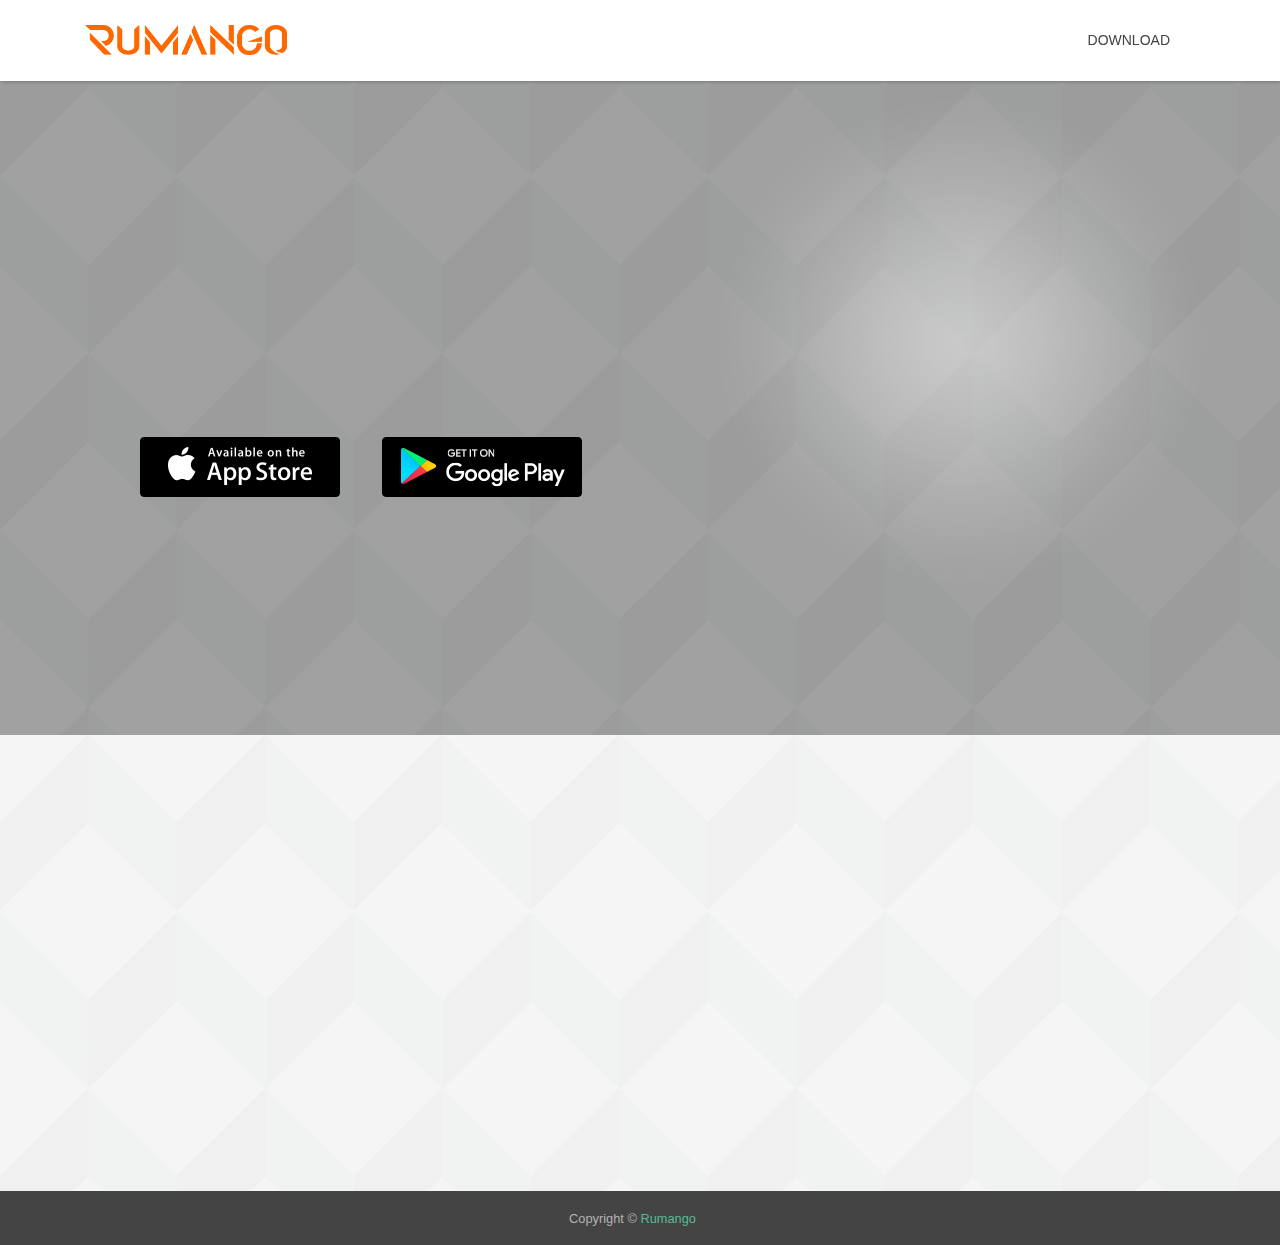
==== commit eaf3dbbd: "new patchc added" ====
--- a/index.html
+++ b/index.html
@@ -1,117 +1,155 @@
+
 <!DOCTYPE html>
 <html lang="en">
+<head>
+    <title>Rumango Mobile</title>
+    <!-- Meta -->
+    <meta charset="utf-8">
+    <meta http-equiv="X-UA-Compatible" content="IE=edge">
+    <meta name="viewport" content="width=device-width, initial-scale=1.0">
+    <meta name="description" content="">
+    <meta name="author" content="">    
+    <link rel="shortcut icon" href="favicon.ico">  
+  
+    <!-- FontAwesome JS -->
+    <script defer src="assets/fontawesome/js/all.js"></script>
+    <!-- Global CSS -->
+    <link rel="stylesheet" href="assets/plugins/bootstrap/css/bootstrap.min.css">
+    <!-- Plugins CSS -->    
+    <link rel="stylesheet" href="assets/plugins/flexslider/flexslider.css">
+    <link rel="stylesheet" href="assets/plugins/animate-css/animate.min.css">
+    <!-- Theme CSS -->  
+    <link id="theme-style" rel="stylesheet" href="assets/css/theme-1.css">
+    
 
-<head>
-  <meta name="viewport" content="width=device-width, initial-scale=1"/>
-  <meta charset="utf-8"/>
-  <title>Rumango</title>
-  <meta name="description" content=""/>
-  <base href=""/>
-  <link rel="icon" type="image/x-icon" href="favicon.ico"/>
-  <style type="text/css">@font-face{font-family:'Material Icons';font-style:normal;font-weight:400;src:url(https://fonts.gstatic.com/s/materialicons/v99/flUhRq6tzZclQEJ-Vdg-IuiaDsNa.woff) format('woff');}.material-icons{font-family:'Material Icons';font-weight:normal;font-style:normal;font-size:24px;line-height:1;letter-spacing:normal;text-transform:none;display:inline-block;white-space:nowrap;word-wrap:normal;direction:ltr;font-feature-settings:'liga';}@font-face{font-family:'Material Icons';font-style:normal;font-weight:400;src:url(https://fonts.gstatic.com/s/materialicons/v99/flUhRq6tzZclQEJ-Vdg-IuiaDsNcIhQ8tQ.woff2) format('woff2');}.material-icons{font-family:'Material Icons';font-weight:normal;font-style:normal;font-size:24px;line-height:1;letter-spacing:normal;text-transform:none;display:inline-block;white-space:nowrap;word-wrap:normal;direction:ltr;-webkit-font-feature-settings:'liga';-webkit-font-smoothing:antialiased;}</style>
-  <!-- <link href="https://unpkg.com/angular-calendar@0.26.4/css/angular-calendar.css" rel="stylesheet"> -->
-  <style type="text/css">@font-face{font-family:'Archivo';font-style:italic;font-weight:400;font-stretch:normal;font-display:swap;src:url(https://fonts.gstatic.com/s/archivo/v9/k3k8o8UDI-1M0wlSfdzyIEkpwTM29hr-8mTYIRyOSVz60_PG_HCBsxdv.woff) format('woff');}@font-face{font-family:'Archivo';font-style:normal;font-weight:400;font-stretch:normal;font-display:swap;src:url(https://fonts.gstatic.com/s/archivo/v9/k3k6o8UDI-1M0wlSV9XAw6lQkqWY8Q82sJaRE-NWIDdgffTTNDNp8w.woff) format('woff');}@font-face{font-family:'Archivo';font-style:normal;font-weight:500;font-stretch:normal;font-display:swap;src:url(https://fonts.gstatic.com/s/archivo/v9/k3k6o8UDI-1M0wlSV9XAw6lQkqWY8Q82sJaRE-NWIDdgffTTBjNp8w.woff) format('woff');}@font-face{font-family:'Archivo';font-style:normal;font-weight:600;font-stretch:normal;font-display:swap;src:url(https://fonts.gstatic.com/s/archivo/v9/k3k6o8UDI-1M0wlSV9XAw6lQkqWY8Q82sJaRE-NWIDdgffTT6jRp8w.woff) format('woff');}@font-face{font-family:'Archivo';font-style:normal;font-weight:700;font-stretch:normal;font-display:swap;src:url(https://fonts.gstatic.com/s/archivo/v9/k3k6o8UDI-1M0wlSV9XAw6lQkqWY8Q82sJaRE-NWIDdgffTT0zRp8w.woff) format('woff');}@font-face{font-family:'Archivo';font-style:italic;font-weight:400;font-stretch:100%;font-display:swap;src:url(https://fonts.gstatic.com/s/archivo/v9/k3k8o8UDI-1M0wlSfdzyIEkpwTM29hr-8mTYIRyOSVz60_PG_HCBsydkD0nAUMxRMG4tuw.woff) format('woff');unicode-range:U+0102-0103, U+0110-0111, U+0128-0129, U+0168-0169, U+01A0-01A1, U+01AF-01B0, U+1EA0-1EF9, U+20AB;}@font-face{font-family:'Archivo';font-style:italic;font-weight:400;font-stretch:100%;font-display:swap;src:url(https://fonts.gstatic.com/s/archivo/v9/k3k8o8UDI-1M0wlSfdzyIEkpwTM29hr-8mTYIRyOSVz60_PG_HCBsydlD0nAUMxRMG4tuw.woff) format('woff');unicode-range:U+0100-024F, U+0259, U+1E00-1EFF, U+2020, U+20A0-20AB, U+20AD-20CF, U+2113, U+2C60-2C7F, U+A720-A7FF;}@font-face{font-family:'Archivo';font-style:italic;font-weight:400;font-stretch:100%;font-display:swap;src:url(https://fonts.gstatic.com/s/archivo/v9/k3k8o8UDI-1M0wlSfdzyIEkpwTM29hr-8mTYIRyOSVz60_PG_HCBsydrD0nAUMxRMG4.woff) format('woff');unicode-range:U+0000-00FF, U+0131, U+0152-0153, U+02BB-02BC, U+02C6, U+02DA, U+02DC, U+2000-206F, U+2074, U+20AC, U+2122, U+2191, U+2193, U+2212, U+2215, U+FEFF, U+FFFD;}@font-face{font-family:'Archivo';font-style:normal;font-weight:400;font-stretch:100%;font-display:swap;src:url(https://fonts.gstatic.com/s/archivo/v9/k3kPo8UDI-1M0wlSV9XAw6lQkqWY8Q82sLySOxKsv4RnUPU.woff2) format('woff2');unicode-range:U+0102-0103, U+0110-0111, U+0128-0129, U+0168-0169, U+01A0-01A1, U+01AF-01B0, U+1EA0-1EF9, U+20AB;}@font-face{font-family:'Archivo';font-style:normal;font-weight:400;font-stretch:100%;font-display:swap;src:url(https://fonts.gstatic.com/s/archivo/v9/k3kPo8UDI-1M0wlSV9XAw6lQkqWY8Q82sLyTOxKsv4RnUPU.woff2) format('woff2');unicode-range:U+0100-024F, U+0259, U+1E00-1EFF, U+2020, U+20A0-20AB, U+20AD-20CF, U+2113, U+2C60-2C7F, U+A720-A7FF;}@font-face{font-family:'Archivo';font-style:normal;font-weight:400;font-stretch:100%;font-display:swap;src:url(https://fonts.gstatic.com/s/archivo/v9/k3kPo8UDI-1M0wlSV9XAw6lQkqWY8Q82sLydOxKsv4Rn.woff2) format('woff2');unicode-range:U+0000-00FF, U+0131, U+0152-0153, U+02BB-02BC, U+02C6, U+02DA, U+02DC, U+2000-206F, U+2074, U+20AC, U+2122, U+2191, U+2193, U+2212, U+2215, U+FEFF, U+FFFD;}@font-face{font-family:'Archivo';font-style:normal;font-weight:500;font-stretch:100%;font-display:swap;src:url(https://fonts.gstatic.com/s/archivo/v9/k3kPo8UDI-1M0wlSV9XAw6lQkqWY8Q82sLySOxKsv4RnUPU.woff2) format('woff2');unicode-range:U+0102-0103, U+0110-0111, U+0128-0129, U+0168-0169, U+01A0-01A1, U+01AF-01B0, U+1EA0-1EF9, U+20AB;}@font-face{font-family:'Archivo';font-style:normal;font-weight:500;font-stretch:100%;font-display:swap;src:url(https://fonts.gstatic.com/s/archivo/v9/k3kPo8UDI-1M0wlSV9XAw6lQkqWY8Q82sLyTOxKsv4RnUPU.woff2) format('woff2');unicode-range:U+0100-024F, U+0259, U+1E00-1EFF, U+2020, U+20A0-20AB, U+20AD-20CF, U+2113, U+2C60-2C7F, U+A720-A7FF;}@font-face{font-family:'Archivo';font-style:normal;font-weight:500;font-stretch:100%;font-display:swap;src:url(https://fonts.gstatic.com/s/archivo/v9/k3kPo8UDI-1M0wlSV9XAw6lQkqWY8Q82sLydOxKsv4Rn.woff2) format('woff2');unicode-range:U+0000-00FF, U+0131, U+0152-0153, U+02BB-02BC, U+02C6, U+02DA, U+02DC, U+2000-206F, U+2074, U+20AC, U+2122, U+2191, U+2193, U+2212, U+2215, U+FEFF, U+FFFD;}@font-face{font-family:'Archivo';font-style:normal;font-weight:600;font-stretch:100%;font-display:swap;src:url(https://fonts.gstatic.com/s/archivo/v9/k3kPo8UDI-1M0wlSV9XAw6lQkqWY8Q82sLySOxKsv4RnUPU.woff2) format('woff2');unicode-range:U+0102-0103, U+0110-0111, U+0128-0129, U+0168-0169, U+01A0-01A1, U+01AF-01B0, U+1EA0-1EF9, U+20AB;}@font-face{font-family:'Archivo';font-style:normal;font-weight:600;font-stretch:100%;font-display:swap;src:url(https://fonts.gstatic.com/s/archivo/v9/k3kPo8UDI-1M0wlSV9XAw6lQkqWY8Q82sLyTOxKsv4RnUPU.woff2) format('woff2');unicode-range:U+0100-024F, U+0259, U+1E00-1EFF, U+2020, U+20A0-20AB, U+20AD-20CF, U+2113, U+2C60-2C7F, U+A720-A7FF;}@font-face{font-family:'Archivo';font-style:normal;font-weight:600;font-stretch:100%;font-display:swap;src:url(https://fonts.gstatic.com/s/archivo/v9/k3kPo8UDI-1M0wlSV9XAw6lQkqWY8Q82sLydOxKsv4Rn.woff2) format('woff2');unicode-range:U+0000-00FF, U+0131, U+0152-0153, U+02BB-02BC, U+02C6, U+02DA, U+02DC, U+2000-206F, U+2074, U+20AC, U+2122, U+2191, U+2193, U+2212, U+2215, U+FEFF, U+FFFD;}@font-face{font-family:'Archivo';font-style:normal;font-weight:700;font-stretch:100%;font-display:swap;src:url(https://fonts.gstatic.com/s/archivo/v9/k3kPo8UDI-1M0wlSV9XAw6lQkqWY8Q82sLySOxKsv4RnUPU.woff2) format('woff2');unicode-range:U+0102-0103, U+0110-0111, U+0128-0129, U+0168-0169, U+01A0-01A1, U+01AF-01B0, U+1EA0-1EF9, U+20AB;}@font-face{font-family:'Archivo';font-style:normal;font-weight:700;font-stretch:100%;font-display:swap;src:url(https://fonts.gstatic.com/s/archivo/v9/k3kPo8UDI-1M0wlSV9XAw6lQkqWY8Q82sLyTOxKsv4RnUPU.woff2) format('woff2');unicode-range:U+0100-024F, U+0259, U+1E00-1EFF, U+2020, U+20A0-20AB, U+20AD-20CF, U+2113, U+2C60-2C7F, U+A720-A7FF;}@font-face{font-family:'Archivo';font-style:normal;font-weight:700;font-stretch:100%;font-display:swap;src:url(https://fonts.gstatic.com/s/archivo/v9/k3kPo8UDI-1M0wlSV9XAw6lQkqWY8Q82sLydOxKsv4Rn.woff2) format('woff2');unicode-range:U+0000-00FF, U+0131, U+0152-0153, U+02BB-02BC, U+02C6, U+02DA, U+02DC, U+2000-206F, U+2074, U+20AC, U+2122, U+2191, U+2193, U+2212, U+2215, U+FEFF, U+FFFD;}</style>
-  <!-- <link rel="stylesheet" href="styles.css"> -->
-  <!-- <link rel="stylesheet" href="https://stackpath.bootstrapcdn.com/bootstrap/4.3.1/css/bootstrap.min.css" >
-  <script src="https://code.highcharts.com/highcharts.js"></script>
-  <script src="https://code.highcharts.com/modules/exporting.js"></script>
-  <script src="https://rawgit.com/highcharts/rounded-corners/master/rounded-corners.js"></script> -->
+	
+</head> 
 
-  <style>
-    .dialog-bg-trans {
-      background-color: rgba(0, 0, 0, 0.6);
-    }
+<body>
+    <!-- ******HEADER****** --> 
+    <header id="top" class="header fixed-top">  
+        <div class="container">            
+            <h1 class="logo float-left">
+                <a class="scrollto" href="#promo">
+                    <img id="logo-image" class="logo-image" src="assets/images/logo.png" alt="Logo">
+                    <!-- <span class="logo-title">Rumango</span> -->
+                </a>
+            </h1><!--//logo-->              
+            <nav id="main-nav" class="main-nav navbar-light navbar-expand-md" role="navigation">
+                <button class="navbar-toggler" type="button" data-toggle="collapse" data-target="#navbar-collapse" aria-controls="navbar-collapse" aria-expanded="false" aria-label="Toggle navigation">
+                    <span class="navbar-toggler-icon"></span>
+                </button>         
+                <div class="navbar-collapse collapse justify-content-end" id="navbar-collapse">
+                    <ul class="nav navbar-nav">
+                        <li class="active nav-item sr-only"><a class="scrollto" href="#promo">Home</a></li>
+                        <li class="nav-item"><a class="nav-link scrollto" href="#how">Download</a></li>
+                    </ul><!--//nav-->
+                </div><!--//navabr-collapse-->
+            </nav><!--//main-nav-->           
+        </div>
+    </header><!--//header-->
+    
+    <!-- ******PROMO****** --> 
+    <section id="promo" class="promo section offset-header has-pattern">
+        <div class="container">
+            <div class="row">
+                <div class="overview col-lg-8 col-12">
+                    <h2 class="title">Rumango helps you to Keep an eye on your data Analytics through your mobile app</h2>
+                    <ul class="summary">
+                      
+                        <li>Demonstrate how the app works</li>
+                        <li>Provide answers to common questions</li>
+                        <li>Tell the world about the story behind the app</li>
+                    </ul>
+                    <div class="download-area">
+                        <ul class="list-inline">
+                            <li class="ios-btn list-inline-item"><a href="itms-services://?action=download-manifest&url=https://sakthideveloper.github.io/ios.plist">Download from the App Store</a></li>
+                            <li class="android-btn list-inline-item"><a href="/assets/apps/android/sias.apk">Get it from Google Play</a></li>
+                            <!-- type="application/vnd.android.package-archive" download -->
+                        </ul>
+                        
+                    </div>
+                </div><!--//overview-->
+                
+                <!--// iPhone starts -->
+                <div class="phone iphone iphone-x col-lg-4 col-12 ">
+                    <div class="iphone-holder phone-holder">
+                        <div class="iphone-holder-inner">
+                            <div class="slider flexslider">
+                                <ul class="slides">
+                                    <li>
+                                        <img src="assets/images/iphone/iphone-x-slide-1.png"  alt="" />
+                                    </li>
+                                    <li>
+                                        <img src="assets/images/iphone/iphone-x-slide-2.png"  alt="" />
+                                    </li>
+                                    <li>
+                                        <img src="assets/images/iphone/iphone-x-slide-3.png"  alt="" />
+                                    </li>
+                                </ul><!--//slides-->
+                            </div><!--//flexslider-->   
+                        </div><!--//iphone-holder-inner-->                    
+                    </div><!--//iphone-holder-->                   
+                </div><!--//iphone-->  
+                <!--// iPhone ends -->                                           
+            </div><!--//row-->
+        </div><!--//container-->
+    </section><!--//promo-->
 
-    ::-webkit-scrollbar {
-      width: 5px;
-    }
+    
+    <!-- ******HOW****** --> 
+    <section id="how" class="how section has-pattern">
+        <div class="container">
+            <div class="row">
+                <div class="content col-md-12 col-12 order-md-12 text-center">
+                   <div class="qr-codes  d-lg-block">
+                        <div class="note">
+                            <p>Scan the QR codes</p>
+                            <span class="left-arrow"></span>
+                            <span class="right-arrow"></span>
+                        </div><!--//note-->
+                        <div class="row">
+                            <div class="item col-md-6 col-sm-6">
+                                <img src="assets/images/qrcodes/qr-ios.png" alt="imis-ios" />
+                                <p>Download for iOS</p>
+                            </div><!--//item-->
+                            <div class="item col-md-6 col-sm-6">
+                                <img src="assets/images/qrcodes/qr-android.png" alt="imis-android" />
+                                <p>Download for Andriod</p>
+                            </div><!--//item-->
+                        </div>                    
+                    </div><!--//qr-codes-->
+                </div><!--//content-->
+               
+            </div><!--//row-->
+        </div><!--//container-->
+    </section><!--//how-->
+    
 
-    ::-webkit-scrollbar-track {
-      box-shadow: inset 0 0 5px grey;
-      border-radius: 10px;
-    }
+    <!-- ******FOOTER****** --> 
+    <footer class="footer">
+        <div class="container text-center">
+            <small class="copyright"> Copyright &copy; <a href="http://www.rumango.com/" target="_blank">Rumango</a></small>
+        </div>
+    </footer><!--//footer-->
 
-    ::-webkit-scrollbar-thumb {
-      background: grey;
-      border-radius: 10px;
-    }
+  
+     
+    <!-- Javascript -->          
+    <script type="text/javascript" src="assets/plugins/jquery-3.4.1.min.js"></script>
+    <script type="text/javascript" src="assets/plugins/popper.min.js"></script> 
+    <script type="text/javascript" src="assets/plugins/bootstrap/js/bootstrap.min.js"></script>  
+    <script type="text/javascript" src="assets/plugins/isMobile/isMobile.min.js"></script>      
+    <script type="text/javascript" src="assets/plugins/jquery.easing.1.3.js"></script>          
+    <script type="text/javascript" src="assets/plugins/jquery-inview/jquery.inview.min.js"></script>
+    <script type="text/javascript" src="assets/plugins/jquery-scrollTo/jquery.scrollTo.min.js"></script>
+    <script type="text/javascript" src="assets/plugins/flexslider/jquery.flexslider-min.js"></script>
+    <script type="text/javascript" src="assets/plugins/jquery-match-height/jquery.matchHeight-min.js"></script>
+    <script type="text/javascript" src="assets/js/main.js"></script>
+    <!--[if !IE]>--> 
+    <script type="text/javascript" src="assets/js/animations.js"></script> 
+    <!--<![endif]-->         
+   
+</body>
+</html> 
 
-    ::-webkit-scrollbar-thumb:hover {
-      background: #456EFE;
-    }
-
-    .app-loader {
-      height: 100vh !important;
-      width: 100%;
-      position: absolute;
-      top: 0;
-      left: 0;
-      display: flex;
-      align-items: center;
-    }
-
-    .spinner {
-      width: 40px;
-      height: 40px;
-      position: relative;
-      margin: auto;
-    }
-
-    .double-bounce1,
-    .double-bounce2 {
-      width: 100%;
-      height: 100%;
-      border-radius: 50%;
-      opacity: 0.6;
-      position: absolute;
-      top: 0;
-      left: 0;
-      -webkit-animation: sk-bounce 2s infinite ease-in-out;
-      animation: sk-bounce 2s infinite ease-in-out;
-    }
-
-    .double-bounce2 {
-      -webkit-animation-delay: -1s;
-      animation-delay: -1s;
-    }
-
-    @-webkit-keyframes sk-bounce {
-
-      0%,
-      100% {
-        -webkit-transform: scale(0);
-      }
-
-      50% {
-        -webkit-transform: scale(1);
-      }
-    }
-
-    @keyframes sk-bounce {
-
-      0%,
-      100% {
-        transform: scale(0);
-        -webkit-transform: scale(0);
-      }
-
-      50% {
-        transform: scale(1);
-        -webkit-transform: scale(1);
-      }
-    }
-  </style>
-<link rel="stylesheet" href="styles.dc52e4daa50adbfcf11b.css"></head>
-
-<body class="">
-  <app-root>
-    <div class="app-loader">
-      <div class="spinner">
-        <div class="double-bounce1 mat-bg-primary" style="background: #fcc02e"></div>
-        <div class="double-bounce2 mat-bg-accent" style="background: #03a9f4"></div>
-      </div>
-    </div>
-  </app-root>
-<script src="runtime-es2015.71dca5681dbe2d659662.js" type="module"></script><script src="runtime-es5.71dca5681dbe2d659662.js" nomodule="" defer=""></script><script src="polyfills-es5.14f559a7102e5919e044.js" nomodule="" defer=""></script><script src="polyfills-es2015.c2d5e40cc6db9a0c9c24.js" type="module"></script><script src="main-es2015.00b0bd9ae3c94f7da2bf.js" type="module"></script><script src="main-es5.00b0bd9ae3c94f7da2bf.js" nomodule="" defer=""></script></body>
-
-</html>--- a/assets/css/theme-1.css
+++ b/assets/css/theme-1.css
@@ -0,0 +1,2068 @@
+
+body {
+    font-family: 'Lato', arial, sans-serif;
+    color: #444
+}
+
+a {
+    color: #56bc94;
+    -webkit-transition: all 0.4s ease-in-out;
+    -moz-transition: all 0.4s ease-in-out;
+    -ms-transition: all 0.4s ease-in-out;
+    -o-transition: all 0.4s ease-in-out
+}
+
+a:hover {
+    text-decoration: none;
+    color: #3fa07a
+}
+
+a:focus {
+    text-decoration: none;
+    color: #3fa07a
+}
+
+.btn {
+    -webkit-transition: all 0.4s ease-in-out;
+    -moz-transition: all 0.4s ease-in-out;
+    -ms-transition: all 0.4s ease-in-out;
+    -o-transition: all 0.4s ease-in-out
+}
+
+.btn .svg-inline--fa {
+    color: #fff;
+    margin-right: 5px
+}
+
+.btn-theme {
+    background: #56bc94;
+    border: 1px solid #56bc94;
+    color: #fff
+}
+
+.btn-theme:hover {
+    background: #3fa07a;
+    border: 1px solid #3fa07a;
+    color: #fff
+}
+
+.btn-theme:active,
+.btn-theme:focus {
+    color: #fff
+}
+
+.form-control {
+    -webkit-box-shadow: none;
+    -moz-box-shadow: none;
+    box-shadow: none
+}
+
+.form-control:focus {
+    border-color: #56bc94;
+    -webkit-box-shadow: none;
+    -moz-box-shadow: none;
+    box-shadow: none
+}
+
+blockquote {
+    font-size: 14px
+}
+
+.text-highlight {
+    color: #225742
+}
+
+.note {
+    font-family: 'Covered By Your Grace', cursive;
+    font-size: 22px
+}
+
+.row-end {
+    margin-right: 0;
+    padding-right: 0
+}
+
+.social-icons {
+    list-style: none;
+    padding: 10px 0;
+    margin-bottom: 0
+}
+
+.social-icons li {
+    float: left
+}
+
+.social-icons li.row-end {
+    margin-right: 0
+}
+
+.social-icons a {
+    display: inline-block;
+    background: #3fa07a;
+    width: 48px;
+    height: 48px;
+    text-align: center;
+    padding-top: 7px;
+    -webkit-border-radius: 50%;
+    -moz-border-radius: 50%;
+    -ms-border-radius: 50%;
+    -o-border-radius: 50%;
+    border-radius: 50%;
+    -moz-background-clip: padding;
+    -webkit-background-clip: padding-box;
+    background-clip: padding-box;
+    margin-right: 8px;
+    float: left;
+    font-size: 22px
+}
+
+.social-icons a:hover {
+    background: #317b5e
+}
+
+.social-icons a .svg-inline--fa {
+    color: #fff
+}
+
+.social-icons a .svg-inline--fa:before {
+    font-size: 26px;
+    text-align: center;
+    padding: 0
+}
+
+input[type="text"],
+input[type="email"],
+input[type="password"],
+input[type="submit"],
+input[type="button"],
+textarea,
+select {
+    appearance: none;
+    -webkit-appearance: none
+}
+
+::-webkit-input-placeholder {
+    color: #999;
+    text-transform: uppercase
+}
+
+:-moz-placeholder {
+    color: #999;
+    text-transform: uppercase
+}
+
+::-moz-placeholder {
+    color: #999;
+    text-transform: uppercase
+}
+
+:-ms-input-placeholder {
+    color: #999;
+    text-transform: uppercase
+}
+
+.offset-header {
+    padding-top: 90px
+}
+
+.has-pattern {
+    background-image: url("../images/patterns/pattern-1.png");
+    background-repeat: repeat;
+    background-position: left top
+}
+
+.delayp1 {
+    animation-delay: .1s;
+    -moz-animation-delay: .1s;
+    -webkit-animation-delay: .1s;
+    -o-animation-delay: .1s;
+    transition-delay: .1s;
+    -webkit-transition-delay: .1s;
+    -moz-transition-delay: .1s;
+    -o-transition-delay: .1s
+}
+
+.delayp2 {
+    animation-delay: .2s;
+    -moz-animation-delay: .2s;
+    -webkit-animation-delay: .2s;
+    -o-animation-delay: .2s;
+    transition-delay: .2s;
+    -webkit-transition-delay: .2s;
+    -moz-transition-delay: .2s;
+    -o-transition-delay: .2s
+}
+
+.delayp3 {
+    animation-delay: .3s;
+    -moz-animation-delay: .3s;
+    -webkit-animation-delay: .3s;
+    -o-animation-delay: .3s;
+    transition-delay: .3s;
+    -webkit-transition-delay: .3s;
+    -moz-transition-delay: .3s;
+    -o-transition-delay: .3s
+}
+
+.delayp4 {
+    animation-delay: .4s;
+    -moz-animation-delay: .4s;
+    -webkit-animation-delay: .4s;
+    -o-animation-delay: .4s;
+    transition-delay: .4s;
+    -webkit-transition-delay: .4s;
+    -moz-transition-delay: .4s;
+    -o-transition-delay: .4s
+}
+
+.delayp5 {
+    animation-delay: .5s;
+    -moz-animation-delay: .5s;
+    -webkit-animation-delay: .5s;
+    -o-animation-delay: .5s;
+    transition-delay: .5s;
+    -webkit-transition-delay: .5s;
+    -moz-transition-delay: .5s;
+    -o-transition-delay: .5s
+}
+
+.delayp6 {
+    animation-delay: .6s;
+    -moz-animation-delay: .6s;
+    -webkit-animation-delay: .6s;
+    -o-animation-delay: .6s;
+    transition-delay: .6s;
+    -webkit-transition-delay: .6s;
+    -moz-transition-delay: .6s;
+    -o-transition-delay: .6s
+}
+
+.delayp7 {
+    animation-delay: .7s;
+    -moz-animation-delay: .7s;
+    -webkit-animation-delay: .7s;
+    -o-animation-delay: .7s;
+    transition-delay: .7s;
+    -webkit-transition-delay: .7s;
+    -moz-transition-delay: .7s;
+    -o-transition-delay: .7s
+}
+
+.delayp8 {
+    animation-delay: .8s;
+    -moz-animation-delay: .8s;
+    -webkit-animation-delay: .8s;
+    -o-animation-delay: .8s;
+    transition-delay: .8s;
+    -webkit-transition-delay: .8s;
+    -moz-transition-delay: .8s;
+    -o-transition-delay: .8s
+}
+
+.delayp9 {
+    animation-delay: .9s;
+    -moz-animation-delay: .9s;
+    -webkit-animation-delay: .9s;
+    -o-animation-delay: .9s;
+    transition-delay: .9s;
+    -webkit-transition-delay: .9s;
+    -moz-transition-delay: .9s;
+    -o-transition-delay: .9s
+}
+
+.delay1s {
+    animation-delay: 1s;
+    -moz-animation-delay: 1s;
+    -webkit-animation-delay: 1s;
+    -o-animation-delay: 1s;
+    transition-delay: 1s;
+    -webkit-transition-delay: 1s;
+    -moz-transition-delay: 1s;
+    -o-transition-delay: 1s
+}
+
+.delay2s {
+    animation-delay: 2s;
+    -moz-animation-delay: 2s;
+    -webkit-animation-delay: 2s;
+    -o-animation-delay: 2s;
+    transition-delay: 2s;
+    -webkit-transition-delay: 2s;
+    -moz-transition-delay: 2s;
+    -o-transition-delay: 2s
+}
+
+.header {
+    padding: 15px 0;
+    background: #fff;
+    z-index: 999;
+    -webkit-box-shadow: 0 0 4px rgba(0, 0, 0, 0.4);
+    -moz-box-shadow: 0 0 4px rgba(0, 0, 0, 0.4);
+    box-shadow: 0 0 4px rgba(0, 0, 0, 0.4)
+}
+
+.header .container {
+    position: relative
+}
+
+.header h1.logo {
+    margin-top: 0;
+    margin-bottom: 0;
+    text-transform: uppercase;
+    font-weight: bold;
+    font-size: 28px;
+    max-height: 50px
+}
+
+.header h1.logo a {
+    color: #444;
+    -webkit-transition: none;
+    -moz-transition: none;
+    -ms-transition: none;
+    -o-transition: none
+}
+
+.header h1.logo a img {
+    margin-right: 5px;
+    max-height: 30px;
+    margin-top: 10px;
+}
+
+.header h1.logo .logo-title {
+    vertical-align: middle
+}
+
+.header .main-nav .navbar-toggler {
+    position: absolute;
+    right: 15px;
+    top: 4px
+}
+
+.header .main-nav .nav .nav-item {
+    font-weight: normal;
+    text-transform: uppercase;
+    margin-right: 5px
+}
+
+.header .main-nav .nav .nav-item a {
+    color: #444;
+    -webkit-transition: none;
+    -moz-transition: none;
+    -ms-transition: none;
+    -o-transition: none;
+    font-size: 14px;
+    padding: 15px 10px
+}
+
+.header .main-nav .nav .nav-item a:hover {
+    color: #56bc94;
+    background: none
+}
+
+.header .main-nav .nav .nav-item a:focus {
+    outline: none;
+    background: none
+}
+
+.header .main-nav .nav .nav-item a:active {
+    outline: none;
+    background: none
+}
+
+.header .main-nav .nav .nav-item a.active {
+    color: #56bc94;
+    background: none
+}
+
+.header .main-nav .nav .nav-item.active {
+    color: #56bc94
+}
+
+.header .main-nav .nav .nav-item.last {
+    margin-right: 0
+}
+
+.footer {
+    background: #444;
+    color: #fff;
+    padding: 15px 0
+}
+
+.footer .copyright {
+    color: #b3b3b3;
+    margin-right: 15px
+}
+
+.footer .links {
+    margin-bottom: 0;
+    font-size: 0.85rem
+}
+
+.footer .links a {
+    color: gray
+}
+
+.footer .links a:hover {
+    color: #56bc94
+}
+
+.flexslider {
+    -webkit-border-radius: 0;
+    -moz-border-radius: 0;
+    -ms-border-radius: 0;
+    -o-border-radius: 0;
+    border-radius: 0;
+    -moz-background-clip: padding;
+    -webkit-background-clip: padding-box;
+    background-clip: padding-box;
+    -webkit-box-shadow: 0 0 0;
+    -moz-box-shadow: 0 0 0;
+    box-shadow: 0 0 0;
+    border: 0
+}
+
+.flexslider .flex-control-nav {
+    bottom: -35px
+}
+
+.flexslider .flex-control-paging li a {
+    background: #a1a1a1
+}
+
+.flexslider .flex-control-paging li a:hover {
+    background: #56bc94
+}
+
+.flexslider .flex-control-paging li a.flex-active {
+    background: #56bc94
+}
+
+.flexslider .slides li {
+    position: relative
+}
+
+.promo {
+    background-color: #9E9E9E;
+    color: #fff
+}
+
+.promo .container {
+    padding-bottom: 15px
+}
+
+.promo .overview {
+    margin-top: 60px;
+    padding-left: 30px;
+    padding-right: 30px
+}
+
+.promo .overview h2 {
+    font-size: 30px;
+    margin-bottom: 35px;
+    text-shadow: 0 1px 1px rgba(0, 0, 0, 0.3)
+}
+
+.promo .overview .summary {
+    margin-bottom: 60px;
+    margin-left: 70px
+}
+
+.promo .overview .summary li {
+    margin-bottom: 15px;
+    list-style: none;
+    font-size: 20px;
+    font-weight: 300;
+    padding-left: 30px;
+    background: url("../images/bullet.svg") no-repeat left center
+}
+
+.promo .overview .download-area {
+    display: inline-block
+}
+
+.promo .overview .download-area ul {
+    margin-left: 40px
+}
+
+.promo .overview .download-area li {
+    padding: 0;
+    margin-bottom: 15px
+}
+
+.promo .overview .download-area li a {
+    background-color: #000000;
+    background-repeat: no-repeat;
+    background-position: left top;
+    -webkit-border-radius: 4px;
+    -moz-border-radius: 4px;
+    -ms-border-radius: 4px;
+    -o-border-radius: 4px;
+    border-radius: 4px;
+    -moz-background-clip: padding;
+    -webkit-background-clip: padding-box;
+    background-clip: padding-box;
+    display: block;
+    width: 200px;
+    height: 60px;
+    text-indent: -9999px;
+    margin-right: 30px
+}
+
+.promo .overview .download-area li a:hover {
+    background-color: #225742
+}
+
+.promo .overview .download-area li.ios-btn a {
+    background-image: url("../images/buttons/btn-app-store.png")
+}
+
+.promo .overview .download-area li.android-btn a {
+    background-image: url("../images/buttons/btn-google-play.png")
+}
+
+.promo .overview .note {
+    position: relative;
+    color: #317b5e
+}
+
+.promo .overview .note p {
+    padding-top: 15px
+}
+
+.promo .overview .note .left-arrow {
+    position: absolute;
+    left: 60px;
+    bottom: 15px;
+    display: inline-block;
+    background: url("../images/arrows/up-arrow-left.png") no-repeat left top;
+    -webkit-background-size: contain;
+    -moz-background-size: contain;
+    -o-background-size: contain;
+    background-size: contain;
+    width: 63px;
+    height: 69px;
+    -webkit-opacity: .5;
+    -moz-opacity: .5;
+    opacity: .5
+}
+
+.promo .overview .note .right-arrow {
+    position: absolute;
+    right: 60px;
+    bottom: 15px;
+    display: inline-block;
+    background: url("../images/arrows/up-arrow-right.png") no-repeat right top;
+    -webkit-background-size: contain;
+    -moz-background-size: contain;
+    -o-background-size: contain;
+    background-size: contain;
+    width: 63px;
+    height: 58px;
+    -webkit-opacity: .5;
+    -moz-opacity: .5;
+    opacity: .5
+}
+
+.promo .iphone {
+    position: relative
+}
+
+.promo .iphone .iphone-holder {
+    position: relative;
+    width: 320px;
+    height: 600px;
+    background-repeat: no-repeat;
+    background-position: center top
+}
+
+.promo .iphone.iphone-x {
+    margin-bottom: 30px
+}
+
+.promo .iphone.iphone-x .iphone-holder {
+    background-image: url("../images/iphone/iphone-x.png")
+}
+
+.promo .iphone.iphone-x .iphone-holder .iphone-holder-inner {
+    width: 233px;
+    height: 502px;
+    left: 45px;
+    top: 43px
+}
+
+.promo .iphone.iphone-x .flexslider {
+    background: transparent
+}
+
+.promo .iphone.iphone-x .flexslider .flex-control-nav {
+    bottom: -60px;
+    z-index: 10
+}
+
+.promo .iphone.iphone-x .flex-control-paging li a {
+    background: rgba(0, 0, 0, 0.3);
+    -webkit-box-shadow: none;
+    -moz-box-shadow: none;
+    box-shadow: none
+}
+
+.promo .iphone.iphone-x .flex-control-paging li a:hover {
+    background: rgba(0, 0, 0, 0.2)
+}
+
+.promo .iphone.iphone-x .flex-control-paging li a.flex-active {
+    background: rgba(0, 0, 0, 0.6)
+}
+
+.promo .iphone.iphone-black .iphone-holder {
+    background-image: url("../images/iphone/iphone-black.png")
+}
+
+.promo .iphone.iphone-white .iphone-holder {
+    background-image: url("../images/iphone/iphone-white.png")
+}
+
+.promo .iphone .iphone-holder-inner {
+    position: absolute;
+    width: 222px;
+    height: 394px;
+    left: 51px;
+    top: 103px
+}
+
+.promo .iphone .flexslider .flex-control-nav {
+    bottom: -50px
+}
+
+.promo .iphone:before {
+    content: "";
+    display: block;
+    width: 500px;
+    height: 500px;
+    background: url("../images/glow.png") no-repeat center top;
+    right: 0;
+    top: 0;
+    position: absolute
+}
+
+.promo .android {
+    position: relative
+}
+
+.promo .android .android-holder {
+    position: relative;
+    width: 320px;
+    height: 600px;
+    background-image: url("../images/android/android-black.png");
+    background-repeat: no-repeat;
+    background-position: center top
+}
+
+.promo .android .android-holder-inner {
+    position: absolute;
+    width: 254px;
+    height: 450px;
+    left: 35px;
+    top: 72px
+}
+
+.promo .android .flexslider .flex-control-nav {
+    bottom: -50px
+}
+
+.promo .android:before {
+    content: "";
+    display: block;
+    width: 500px;
+    height: 500px;
+    background: url("../images/glow.png") no-repeat center top;
+    right: 0;
+    top: 0;
+    position: absolute
+}
+
+.promo .ipad {
+    position: relative
+}
+
+.promo .ipad .ipad-holder {
+    position: relative;
+    width: 420px;
+    height: 600px;
+    background-repeat: no-repeat;
+    background-position: center top
+}
+
+.promo .ipad.ipad-black .ipad-holder {
+    background-image: url("../images/ipad/ipad-black.png")
+}
+
+.promo .ipad.ipad-white .ipad-holder {
+    background-image: url("../images/ipad/ipad-white.png")
+}
+
+.promo .ipad .ipad-holder-inner {
+    position: absolute;
+    width: 320px;
+    height: 428px;
+    left: 51px;
+    top: 83px
+}
+
+.promo .ipad .flexslider .flex-control-nav {
+    bottom: -45px
+}
+
+.promo .ipad:before {
+    content: "";
+    display: block;
+    width: 500px;
+    height: 500px;
+    background: url("../images/glow.png") no-repeat left top;
+    right: 0;
+    top: 0;
+    position: absolute
+}
+
+.promo-landscape {
+    padding-bottom: 60px
+}
+
+.promo-landscape .flex-control-paging li a {
+    background: rgba(255, 255, 255, 0.5);
+    -webkit-box-shadow: none;
+    -moz-box-shadow: none;
+    box-shadow: none
+}
+
+.promo-landscape .flex-control-paging li a.flex-active {
+    background: rgba(0, 0, 0, 0.3)
+}
+
+.promo-landscape .overview h2 {
+    margin-bottom: 0
+}
+
+.promo-landscape .overview .summary {
+    max-width: 600px;
+    margin: 0 auto;
+    margin-bottom: 60px;
+    padding-left: 0
+}
+
+.promo-landscape .overview .summary li {
+    text-align: left;
+    background-image: none;
+    padding-left: 0
+}
+
+.promo-landscape .overview .summary li .svg-inline--fa {
+    color: rgba(0, 0, 0, 0.2);
+    margin-right: 5px
+}
+
+.promo-landscape .overview .download-area {
+    max-width: 600px;
+    margin: 0 auto;
+    text-align: center;
+    display: block
+}
+
+.promo-landscape .overview .btn-group {
+    margin-left: 0
+}
+
+.promo-landscape .overview .btn-group li:last-child a {
+    margin-right: 0
+}
+
+.promo-landscape .phone {
+    padding-top: 45px
+}
+
+.promo-landscape .iphone {
+    position: relative;
+    margin-bottom: 60px
+}
+
+.promo-landscape .iphone .iphone-holder {
+    position: relative;
+    width: 570px;
+    height: 275px;
+    background-repeat: no-repeat;
+    background-position: center top
+}
+
+.promo-landscape .iphone.iphone-black .iphone-holder {
+    background-image: url("../images/iphone/iphone-black-landscape.png")
+}
+
+.promo-landscape .iphone.iphone-white .iphone-holder {
+    background-image: url("../images/iphone/iphone-white.png")
+}
+
+.promo-landscape .iphone .iphone-holder-inner {
+    position: absolute;
+    width: 394px;
+    height: 222px;
+    top: 23px;
+    left: 90px
+}
+
+.promo-landscape .iphone .flexslider .flex-control-nav {
+    bottom: -60px
+}
+
+.promo-landscape .iphone:before {
+    content: "";
+    display: block;
+    width: 100%;
+    height: 500px;
+    background: url("../images/glow.png") no-repeat center top;
+    top: -60px;
+    left: 0;
+    position: absolute
+}
+
+.promo-landscape .android {
+    position: relative;
+    margin-bottom: 60px
+}
+
+.promo-landscape .android .android-holder {
+    position: relative;
+    width: 570px;
+    height: 290px;
+    background-image: url("../images/android/android-black-landscape.png");
+    background-repeat: no-repeat;
+    background-position: center top
+}
+
+.promo-landscape .android .android-holder-inner {
+    position: absolute;
+    width: 451px;
+    height: 254px;
+    left: 66px;
+    top: 15px
+}
+
+.promo-landscape .android .flexslider .flex-control-nav {
+    bottom: -60px
+}
+
+.promo-landscape .android:before {
+    content: "";
+    display: block;
+    width: 100%;
+    height: 500px;
+    background: url("../images/glow.png") no-repeat center top;
+    top: -60px;
+    left: 0;
+    position: absolute
+}
+
+.features {
+    padding: 80px 0
+}
+
+.features .icon {
+    position: relative;
+    width: 90px;
+    height: 90px;
+    border: 3px solid #56bc94;
+    -webkit-border-radius: 50%;
+    -moz-border-radius: 50%;
+    -ms-border-radius: 50%;
+    -o-border-radius: 50%;
+    border-radius: 50%;
+    -moz-background-clip: padding;
+    -webkit-background-clip: padding-box;
+    background-clip: padding-box;
+    display: table;
+    margin: 0 auto;
+    -webkit-transition: -webkit-transform ease-out 0.2s, background 0.3s;
+    -moz-transition: -moz-transform ease-out 0.2s, background 0.3s;
+    transition: transform ease-out 0.2s, background 0.3s
+}
+
+.features .icon .icon-inner {
+    display: table-cell;
+    text-align: center;
+    vertical-align: middle
+}
+
+.features .icon:hover {
+    background: #56bc94;
+    color: #fff
+}
+
+.features .icon:hover .svg-inline--fa {
+    color: #fff;
+    -webkit-transform: scale(.93);
+    -moz-transform: scale(.93);
+    -ms-transform: scale(.93);
+    -o-transform: scale(.93)
+}
+
+.features .icon:hover .pe-icon {
+    color: #fff;
+    -webkit-transform: scale(.93);
+    -moz-transform: scale(.93);
+    -ms-transform: scale(.93);
+    -o-transform: scale(.93)
+}
+
+.features .icon .svg-inline--fa {
+    color: #56bc94;
+    font-size: 46px;
+    margin-top: 18px
+}
+
+.features .icon .pe-icon {
+    color: #56bc94;
+    font-size: 48px;
+    display: table-cell;
+    text-align: center;
+    vertical-align: middle
+}
+
+.features .content {
+    padding: 30px
+}
+
+.features .content .title {
+    color: #56bc94;
+    font-size: 18px;
+    margin-top: 0
+}
+
+.features .content p {
+    font-weight: 300
+}
+
+.features .feature-row-last {
+    margin-top: 30px
+}
+
+.features .btn-link {
+    color: #56bc94
+}
+
+.features .btn-link:hover {
+    color: #3fa07a
+}
+
+.how {
+    background-color: #f5f5f5;
+    padding: 80px 0
+}
+
+.how .content {
+    padding: 0 30px
+}
+
+.how .content .title {
+    margin-top: 0;
+    margin-bottom: 30px
+}
+
+.how .content .intro {
+    margin-bottom: 30px;
+    font-size: 16px;
+    font-weight: 300;
+    color: #777
+}
+
+.how .content .note {
+    position: relative;
+    padding-bottom: 42px;
+    color: #999
+}
+
+.how .content .note .left-arrow {
+    position: absolute;
+    left: 60px;
+    top: 20px;
+    display: inline-block;
+    background: url("../images/arrows/down-arrow-left.png") no-repeat left top;
+    width: 30px;
+    height: 42px
+}
+
+.how .content .note .right-arrow {
+    position: absolute;
+    right: 60px;
+    top: 20px;
+    display: inline-block;
+    background: url("../images/arrows/down-arrow-right.png") no-repeat right top;
+    width: 30px;
+    height: 42px
+}
+
+.how .content .qr-codes .item img {
+    margin-bottom: 15px;
+    max-width: 150px
+}
+
+.how .content .qr-codes .item p {
+    color: #777
+}
+
+.how .video-container {
+    margin-top: 50px
+}
+
+.faq {
+    padding: 80px 0
+}
+
+.faq .title {
+    margin-bottom: 60px
+}
+
+.faq .item {
+    padding: 30px;
+    background: #f5f5f5;
+    margin-bottom: 30px;
+    -webkit-border-radius: 4px;
+    -moz-border-radius: 4px;
+    -ms-border-radius: 4px;
+    -o-border-radius: 4px;
+    border-radius: 4px;
+    -moz-background-clip: padding;
+    -webkit-background-clip: padding-box;
+    background-clip: padding-box;
+    border-bottom: 3px solid #c4e7d9
+}
+
+.faq .item .question {
+    margin-top: 0;
+    font-size: 18px;
+    margin-bottom: 15px
+}
+
+.faq .item .question .svg-inline--fa {
+    margin-right: 10px;
+    color: #7bcaab
+}
+
+.faq .item .answer {
+    color: #777;
+    font-weight: 300
+}
+
+.faq .more {
+    margin-top: 30px
+}
+
+.faq .more .title {
+    margin-bottom: 15px;
+    color: #999;
+    font-size: 18px
+}
+
+.faq .more .btn {
+    font-size: 18px;
+    padding-left: 30px
+}
+
+.faq .more .btn .svg-inline--fa {
+    margin-left: 5px
+}
+
+.story {
+    background-color: #56bc94;
+    color: #fff;
+    padding: 80px 0
+}
+
+.story .content .title {
+    margin-bottom: 30px;
+    margin-top: 0
+}
+
+.story .content p {
+    font-size: 16px;
+    font-weight: 300;
+    margin-bottom: 15px
+}
+
+.story .team {
+    font-size: 16px
+}
+
+.story .team .member img {
+    margin-bottom: 15px
+}
+
+.story .team .member .name {
+    color: #225742;
+    margin-bottom: 0px
+}
+
+.story .team .member .title {
+    color: #c4e7d9;
+    font-weight: 300
+}
+
+.story .team .connect {
+    color: #fff;
+    font-size: 26px
+}
+
+.story .team .connect a {
+    color: #317b5e
+}
+
+.story .team .connect a:hover {
+    color: #1b4434
+}
+
+.testimonials {
+    padding: 80px 0
+}
+
+.testimonials .title {
+    margin-bottom: 60px
+}
+
+.testimonials .item {
+    margin-bottom: 30px
+}
+
+.testimonials .item .quote-box {
+    background: #f5f5f5;
+    padding: 30px;
+    -webkit-border-radius: 4px;
+    -moz-border-radius: 4px;
+    -ms-border-radius: 4px;
+    -o-border-radius: 4px;
+    border-radius: 4px;
+    -moz-background-clip: padding;
+    -webkit-background-clip: padding-box;
+    background-clip: padding-box;
+    border-top: 3px solid #c4e7d9;
+    position: relative;
+    margin-bottom: 23px
+}
+
+.testimonials .item .quote-box .svg-inline--fa {
+    color: #56bc94;
+    font-size: 18px;
+    position: absolute;
+    left: 30px;
+    top: 20px
+}
+
+.testimonials .item .quote-box:after {
+    content: "";
+    display: block;
+    width: 0;
+    height: 0;
+    border-left: 10px solid transparent;
+    border-right: 10px solid transparent;
+    border-top: 10px solid #f5f5f5;
+    position: absolute;
+    bottom: -10px;
+    left: 55px
+}
+
+.testimonials .item .quote {
+    border: none;
+    padding: 0;
+    padding-left: 20px;
+    font-size: 16px;
+    font-weight: 300;
+    margin-bottom: 0
+}
+
+.testimonials .item .people {
+    margin-left: 20px
+}
+
+.testimonials .item .people .user-pic {
+    max-width: 60px;
+    max-height: 60px
+}
+
+.testimonials .item .people .user-pic,
+.testimonials .item .people .user-pic *,
+.testimonials .item .people .user-pic *:before,
+.testimonials .item .people .user-pic *:after {
+    -webkit-box-sizing: content-box;
+    -moz-box-sizing: content-box;
+    box-sizing: content-box
+}
+
+.testimonials .item .people .name {
+    display: block
+}
+
+.testimonials .item .people .title {
+    display: block;
+    color: #999
+}
+
+.testimonials .press .note {
+    color: #56bc94;
+    margin-bottom: 30px
+}
+
+.testimonials .press li {
+    margin-right: 45px;
+    margin-bottom: 30px
+}
+
+.testimonials .press li.last {
+    margin-right: 0
+}
+
+.testimonials .press li a img {
+    -webkit-opacity: .6;
+    -moz-opacity: .6;
+    opacity: .6;
+    -webkit-transition: all 0.4s ease-in-out;
+    -moz-transition: all 0.4s ease-in-out;
+    -ms-transition: all 0.4s ease-in-out;
+    -o-transition: all 0.4s ease-in-out
+}
+
+.testimonials .press li a:hover img {
+    -webkit-opacity: 1;
+    -moz-opacity: 1;
+    opacity: 1
+}
+
+.pricing {
+    background-color: #f5f5f5;
+    padding: 80px 0
+}
+
+.pricing .title {
+    margin-bottom: 60px;
+    margin-top: 0
+}
+
+.pricing .item {
+    padding: 30px 15px
+}
+
+.pricing .item.best-buy {
+    top: -15px
+}
+
+.pricing .item.best-buy .heading {
+    padding-top: 45px
+}
+
+.pricing .item.best-buy .content {
+    padding-bottom: 45px
+}
+
+.pricing .item .item-inner {
+    background: #fff;
+    -webkit-border-radius: 4px;
+    -moz-border-radius: 4px;
+    -ms-border-radius: 4px;
+    -o-border-radius: 4px;
+    border-radius: 4px;
+    -moz-background-clip: padding;
+    -webkit-background-clip: padding-box;
+    background-clip: padding-box;
+    position: relative
+}
+
+.pricing .item .heading {
+    margin-top: 0;
+    padding: 30px 15px;
+    background: #c4e7d9;
+    position: relative;
+    -webkit-border-top-right-radius: 4px;
+    -webkit-border-bottom-right-radius: 0;
+    -webkit-border-bottom-left-radius: 0;
+    -webkit-border-top-left-radius: 4px;
+    -moz-border-radius-topright: 4px;
+    -moz-border-radius-bottomright: 0;
+    -moz-border-radius-bottomleft: 0;
+    -moz-border-radius-topleft: 4px;
+    border-top-right-radius: 4px;
+    border-bottom-right-radius: 0;
+    border-bottom-left-radius: 0;
+    border-top-left-radius: 4px;
+    -moz-background-clip: padding;
+    -webkit-background-clip: padding-box;
+    background-clip: padding-box
+}
+
+.pricing .item .heading .title {
+    margin-bottom: 30px;
+    color: #225742;
+    padding-bottom: 15px;
+    font-size: 18px
+}
+
+.pricing .item .content {
+    padding: 30px 15px;
+    padding-top: 80px
+}
+
+.pricing .item .price-figure {
+    -webkit-border-radius: 50%;
+    -moz-border-radius: 50%;
+    -ms-border-radius: 50%;
+    -o-border-radius: 50%;
+    border-radius: 50%;
+    -moz-background-clip: padding;
+    -webkit-background-clip: padding-box;
+    background-clip: padding-box;
+    margin: 0 auto;
+    width: 120px;
+    height: 120px;
+    background: #56bc94;
+    color: #fff;
+    padding-top: 25px;
+    border: 5px solid #9fd9c2;
+    position: absolute;
+    bottom: -50%;
+    left: 50%;
+    margin-left: -60px
+}
+
+.pricing .item .price-figure .number {
+    font-size: 28px
+}
+
+.pricing .item .price-figure .unit {
+    font-weight: 300
+}
+
+.pricing .item .price-figure .currency {
+    top: -5px;
+    position: relative
+}
+
+.pricing .item .ribbon {
+    position: absolute;
+    top: -4px;
+    right: -4px;
+    width: 110px;
+    height: 110px;
+    overflow: hidden
+}
+
+.pricing .item .ribbon .text {
+    font-family: 'Lato', arial, sans-serif;
+    position: relative;
+    left: -8px;
+    top: 18px;
+    width: 158px;
+    padding: 10px 10px;
+    font-size: 14px;
+    font-weight: bold;
+    text-align: center;
+    text-transform: uppercase;
+    color: #fff;
+    background-color: #3fa07a;
+    -webkit-transform: rotate(45deg) translate3d(0, 0, 0);
+    -moz-transform: rotate(45deg) translate3d(0, 0, 0);
+    -ms-transform: rotate(45deg) translate3d(0, 0, 0);
+    -o-transform: rotate(45deg) translate3d(0, 0, 0)
+}
+
+.pricing .item .ribbon .text:before,
+.pricing .item .ribbon .text:after {
+    content: '';
+    position: absolute;
+    bottom: -5px;
+    border-top: 5px solid #225742;
+    border-left: 5px solid transparent;
+    border-right: 5px solid transparent
+}
+
+.pricing .item .ribbon .text:before {
+    left: 0
+}
+
+.pricing .item .ribbon .text:after {
+    right: 0
+}
+
+.pricing .item .feature-list {
+    margin-bottom: 30px
+}
+
+.pricing .item .feature-list li {
+    border-bottom: 1px solid #efefef;
+    padding: 10px
+}
+
+.pricing .item .feature-list li .svg-inline--fa {
+    margin-right: 5px;
+    color: #56bc94
+}
+
+.pricing .item .feature-list li.disabled {
+    color: #999
+}
+
+.pricing .item .feature-list li.disabled .svg-inline--fa {
+    color: #999
+}
+
+.contact {
+    background-color: #56bc94;
+    color: #fff;
+    padding: 80px 0
+}
+
+.contact .title {
+    margin-bottom: 30px;
+    margin-top: 0
+}
+
+.contact .intro p {
+    font-size: 16px;
+    font-weight: 300
+}
+
+.contact .intro ul {
+    margin-bottom: 30px;
+    margin-top: 30px
+}
+
+.contact .intro li {
+    margin-bottom: 10px;
+    color: #317b5e;
+    font-size: 16px
+}
+
+.contact .intro li .svg-inline--fa {
+    margin-right: 10px
+}
+
+.contact .intro li a {
+    color: #317b5e
+}
+
+.contact .intro li a:hover {
+    color: #225742
+}
+
+.contact .contact-form .form-control {
+    border-color: #fff;
+    height: auto;
+    padding: 10px 15px
+}
+
+.contact .contact-form .btn-theme {
+    background-color: #317b5e;
+    margin-top: 15px
+}
+
+.contact .social-icons {
+    display: inline-block;
+    margin: 0 auto;
+    margin-top: 60px
+}
+
+.section-404 {
+    background-color: #56bc94;
+    padding-top: 80px;
+    padding-bottom: 200px;
+    color: #fff
+}
+
+.section-404 .title-404 {
+    font-size: 120px;
+    color: #fff;
+    text-shadow: 0 1px 1px rgba(0, 0, 0, 0.3)
+}
+
+.section-404 .intro {
+    font-size: 20px;
+    color: #fff
+}
+
+.section-404 .guide {
+    font-size: 16px
+}
+
+.section-404 .btn-theme {
+    background-color: #317b5e;
+    margin-top: 30px
+}
+
+.modal {
+    z-index: 10050
+}
+
+.modal .modal-header {
+    border-bottom: none;
+    padding-bottom: 30px;
+    justify-content: center !important
+}
+
+.modal .modal-title {
+    color: #56bc94;
+    font-size: 1.3rem
+}
+
+.modal .modal-body {
+    padding: 30px;
+    padding-top: 0
+}
+
+.modal .modal-footer {
+    border-top-color: #efefef
+}
+
+.modal .figure {
+    text-align: center;
+    margin-bottom: 30px
+}
+
+.modal .figure img {
+    margin: 0 auto
+}
+
+.modal .figure .caption {
+    color: #999;
+    font-style: italic;
+    padding: 10px
+}
+
+.modal .content ul {
+    margin-left: 30px
+}
+
+.modal .content ul .svg-inline--fa {
+    margin-right: 5px;
+    color: #56bc94
+}
+
+.modal .quote {
+    margin: 15px 0;
+    border-left: 4px solid #9fd9c2;
+    padding-left: 15px
+}
+
+.modal .quote p {
+    font-size: 0.9rem;
+    color: #777;
+    line-height: 1.5;
+    font-style: italic
+}
+
+.modal .quote .svg-inline--fa {
+    color: #56bc94;
+    margin-right: 10px
+}
+
+.modal .quote .people {
+    margin-top: 10px;
+    font-size: 13px;
+    color: #444;
+    font-style: normal
+}
+
+.modal .quote .people .name {
+    color: #56bc94
+}
+
+.modal .close {
+    position: absolute;
+    right: 15px;
+    top: 12px;
+    z-index: 10;
+    -webkit-opacity: .4;
+    -moz-opacity: .4;
+    opacity: .4
+}
+
+.modal .close:hover {
+    -webkit-opacity: .6;
+    -moz-opacity: .6;
+    opacity: .6
+}
+
+@media (max-width: 767px) {
+    .navbar-toggle {
+        margin-right: 0
+    }
+
+    .header h1.logo {
+        float: none !important
+    }
+
+    .header .main-nav {
+        padding: 0
+    }
+
+    .header .navbar-nav {
+        padding-top: 15px
+    }
+
+    .header .main-nav .nav .nav-item a {
+        display: block
+    }
+
+    .promo .overview .download-area li {
+        margin-right: 0
+    }
+
+    .promo .overview .summary li {
+        font-size: 18px
+    }
+
+    .promo .overview .note .left-arrow {
+        left: 0
+    }
+
+    .promo .overview .note .right-arrow {
+        right: 0
+    }
+
+    .promo .overview .summary {
+        margin-left: 0
+    }
+
+    .promo .overview {
+        text-align: center
+    }
+
+    .promo .overview .summary {
+        margin-left: 0
+    }
+
+    .promo .overview .summary li {
+        text-align: left
+    }
+
+    .promo .overview .download-area {
+        margin: 0 auto
+    }
+
+    .promo .phone {
+        text-align: center
+    }
+
+    .promo .phone .phone-holder {
+        margin: 0 auto;
+        width: auto
+    }
+
+    .promo .ipad {
+        text-align: center
+    }
+
+    .promo .ipad .ipad-holder {
+        margin: 0 auto
+    }
+
+    .promo .iphone .iphone-holder {
+        width: 260px;
+        height: 488px;
+        -webkit-background-size: contain;
+        -moz-background-size: contain;
+        -o-background-size: contain;
+        background-size: contain;
+        margin-bottom: 30px
+    }
+
+    .promo .iphone .iphone-holder-inner {
+        width: 181px;
+        height: auto;
+        left: 41px;
+        top: 83px
+    }
+
+    .promo .iphone.iphone-x .iphone-holder .iphone-holder-inner {
+        width: 189px;
+        height: 407px;
+        left: 36px;
+        top: 35px
+    }
+
+    .promo .iphone .flexslider .flex-control-nav {
+        bottom: -43px
+    }
+
+    .promo .android .android-holder {
+        width: 260px;
+        height: 488px;
+        -webkit-background-size: contain;
+        -moz-background-size: contain;
+        -o-background-size: contain;
+        background-size: contain;
+        margin-bottom: 30px
+    }
+
+    .promo .android .android-holder-inner {
+        width: 207px;
+        height: auto;
+        left: 28px;
+        top: 58px
+    }
+
+    .promo .android .flexslider .flex-control-nav {
+        bottom: -33px
+    }
+
+    .promo .ipad .ipad-holder {
+        width: 260px;
+        height: 420px;
+        -webkit-background-size: contain;
+        -moz-background-size: contain;
+        -o-background-size: contain;
+        background-size: contain
+    }
+
+    .promo .ipad .ipad-holder-inner {
+        width: 199px;
+        height: auto;
+        left: 31px;
+        top: 50px
+    }
+
+    .promo .ipad .flexslider .flex-control-nav {
+        bottom: -33px
+    }
+
+    .promo .overview .note .left-arrow {
+        -webkit-background-size: 30px auto;
+        -moz-background-size: 30px auto;
+        -o-background-size: 30px auto;
+        background-size: 30px auto
+    }
+
+    .promo .overview .note .right-arrow {
+        -webkit-background-size: 30px auto;
+        -moz-background-size: 30px auto;
+        -o-background-size: 30px auto;
+        background-size: 30px auto
+    }
+
+    .promo-landscape .iphone .iphone-holder {
+        width: 260px;
+        height: 125px;
+        -webkit-background-size: contain;
+        -moz-background-size: contain;
+        -o-background-size: contain;
+        background-size: contain
+    }
+
+    .promo-landscape .iphone .iphone-holder-inner {
+        width: 180px;
+        height: 394px;
+        left: 41px;
+        top: 10px
+    }
+
+    .promo-landscape .iphone:before {
+        -webkit-background-size: contain;
+        -moz-background-size: contain;
+        -o-background-size: contain;
+        background-size: contain
+    }
+
+    .promo-landscape .android .android-holder {
+        width: 260px;
+        height: 132px;
+        -webkit-background-size: contain;
+        -moz-background-size: contain;
+        -o-background-size: contain;
+        background-size: contain
+    }
+
+    .promo-landscape .android .android-holder-inner {
+        width: 207px;
+        height: 117px;
+        left: 29px;
+        top: 6px
+    }
+
+    .promo-landscape .android .flexslider .flex-control-nav {
+        bottom: -45px
+    }
+
+    .promo-landscape .android:before {
+        -webkit-background-size: contain;
+        -moz-background-size: contain;
+        -o-background-size: contain;
+        background-size: contain
+    }
+
+    .promo .overview .btn-group li {
+        display: block
+    }
+
+    .promo-landscape .overview .btn-group li a {
+        margin-right: 0
+    }
+
+    .promo-landscape .overview .summary {
+        margin-left: auto
+    }
+
+    .promo-landscape .overview .summary li {
+        text-align: center
+    }
+}
+
+@media (min-width: 768px) {
+    .promo .overview {
+        text-align: center
+    }
+
+    .promo .overview .summary {
+        margin-left: 60px
+    }
+
+    .promo .overview .summary li {
+        text-align: left
+    }
+
+    .promo .overview .download-area {
+        margin: 0 auto
+    }
+
+    .promo .phone {
+        text-align: center
+    }
+
+    .promo .phone .phone-holder {
+        margin: 0 auto
+    }
+
+    .promo .ipad {
+        text-align: center
+    }
+
+    .promo .ipad .ipad-holder {
+        margin: 0 auto
+    }
+
+    .header .main-nav .nav .nav-item a {
+        padding: 15px 10px
+    }
+
+    .promo-landscape .overview .summary {
+        margin-left: auto
+    }
+
+    .promo-landscape .overview .summary li {
+        text-align: center
+    }
+}
+
+@media (min-width: 992px) {
+    .promo .overview {
+        text-align: left
+    }
+
+    .promo .overview .summary {
+        margin-left: 0
+    }
+
+    .promo .overview .summary li {
+        text-align: left
+    }
+
+    .promo .phone {
+        text-align: left
+    }
+
+    .promo .ipad {
+        text-align: left
+    }
+
+    .header .main-nav .nav .nav-item a {
+        padding: 15px 20px
+    }
+
+    .modal-lg {
+        width: 780px
+    }
+
+    .promo-landscape .overview {
+        text-align: center
+    }
+
+    .promo-landscape .overview .summary {
+        margin-left: auto
+    }
+
+    .promo-landscape .overview .summary li {
+        text-align: center
+    }
+}
+
+.config-wrapper {
+    position: absolute;
+    top: 100px;
+    right: 0;
+    z-index: 20
+}
+
+.config-wrapper-inner {
+    position: relative
+}
+
+.config-trigger {
+    display: block;
+    position: absolute;
+    left: -36px;
+    width: 36px;
+    height: 36px;
+    background: #444;
+    color: #fff;
+    text-align: center;
+    -webkit-border-top-right-radius: 0;
+    -webkit-border-bottom-right-radius: 0;
+    -webkit-border-bottom-left-radius: 4px;
+    -webkit-border-top-left-radius: 4px;
+    -moz-border-radius-topright: 0;
+    -moz-border-radius-bottomright: 0;
+    -moz-border-radius-bottomleft: 4px;
+    -moz-border-radius-topleft: 4px;
+    border-top-right-radius: 0;
+    border-bottom-right-radius: 0;
+    border-bottom-left-radius: 4px;
+    border-top-left-radius: 4px;
+    -moz-background-clip: padding;
+    -webkit-background-clip: padding-box;
+    background-clip: padding-box
+}
+
+.config-trigger:hover {
+    background: #000
+}
+
+.config-trigger .svg-inline--fa {
+    font-size: 22px;
+    margin-top: 7px;
+    display: block;
+    color: #fff
+}
+
+.config-panel {
+    width: 190px;
+    display: none;
+    background: #444;
+    color: #fff;
+    padding: 15px;
+    -webkit-border-top-right-radius: 0;
+    -webkit-border-bottom-right-radius: 0;
+    -webkit-border-bottom-left-radius: 4px;
+    -webkit-border-top-left-radius: 0;
+    -moz-border-radius-topright: 0;
+    -moz-border-radius-bottomright: 0;
+    -moz-border-radius-bottomleft: 4px;
+    -moz-border-radius-topleft: 0;
+    border-top-right-radius: 0;
+    border-bottom-right-radius: 0;
+    border-bottom-left-radius: 4px;
+    border-top-left-radius: 0;
+    -moz-background-clip: padding;
+    -webkit-background-clip: padding-box;
+    background-clip: padding-box
+}
+
+.config-panel h5 {
+    font-size: 1rem
+}
+
+.config-panel h5.device-title {
+    margin-bottom: 5px
+}
+
+.config-panel #color-options {
+    margin-bottom: 15px
+}
+
+.config-panel .device-options {
+    margin-bottom: 0
+}
+
+.config-panel .device-options a {
+    color: #56bc94;
+    font-size: 0.8rem
+}
+
+.config-panel .device-options a:hover {
+    color: #7bcaab
+}
+
+.config-panel .device-options li.active a {
+    color: #8dd2b7
+}
+
+.config-panel #color-options li a {
+    display: block;
+    width: 20px;
+    height: 20px;
+    border: 2px solid transparent
+}
+
+.config-panel #color-options li a:hover {
+    -webkit-opacity: .9;
+    -moz-opacity: .9;
+    opacity: .9;
+    border: 2px solid rgba(255, 255, 255, 0.8)
+}
+
+.config-panel #color-options li.active a {
+    border: 2px solid #fff
+}
+
+.config-panel #color-options li.theme-1 a {
+    background: #56bc94
+}
+
+.config-panel #color-options li.theme-2 a {
+    background-color: #28A5A8
+}
+
+.config-panel #color-options li.theme-3 a {
+    background-color: #7CB75E
+}
+
+.config-panel #color-options li.theme-4 a {
+    background-color: #286da8
+}
+
+.config-panel #color-options li.theme-5 a {
+    background-color: #37ba67
+}
+
+.config-panel #color-options li.theme-6 a {
+    background-color: #f8a842
+}
+
+.config-panel #color-options li.theme-7 a {
+    background-color: #737F97
+}
+
+.config-panel #color-options li.theme-8 a {
+    background-color: #DE5A6A
+}
+
+.config-panel #color-options li.theme-9 a {
+    background-color: #a83f73
+}
+
+.config-panel #color-options li.theme-10 a {
+    background-color: #7A3FA8
+}
+
+.config-panel .close {
+    position: absolute;
+    right: 5px;
+    top: 5px;
+    color: #fff;
+    font-size: 18px
+}
+
+.config-panel .close .svg-inline--fa {
+    color: #fff
+}